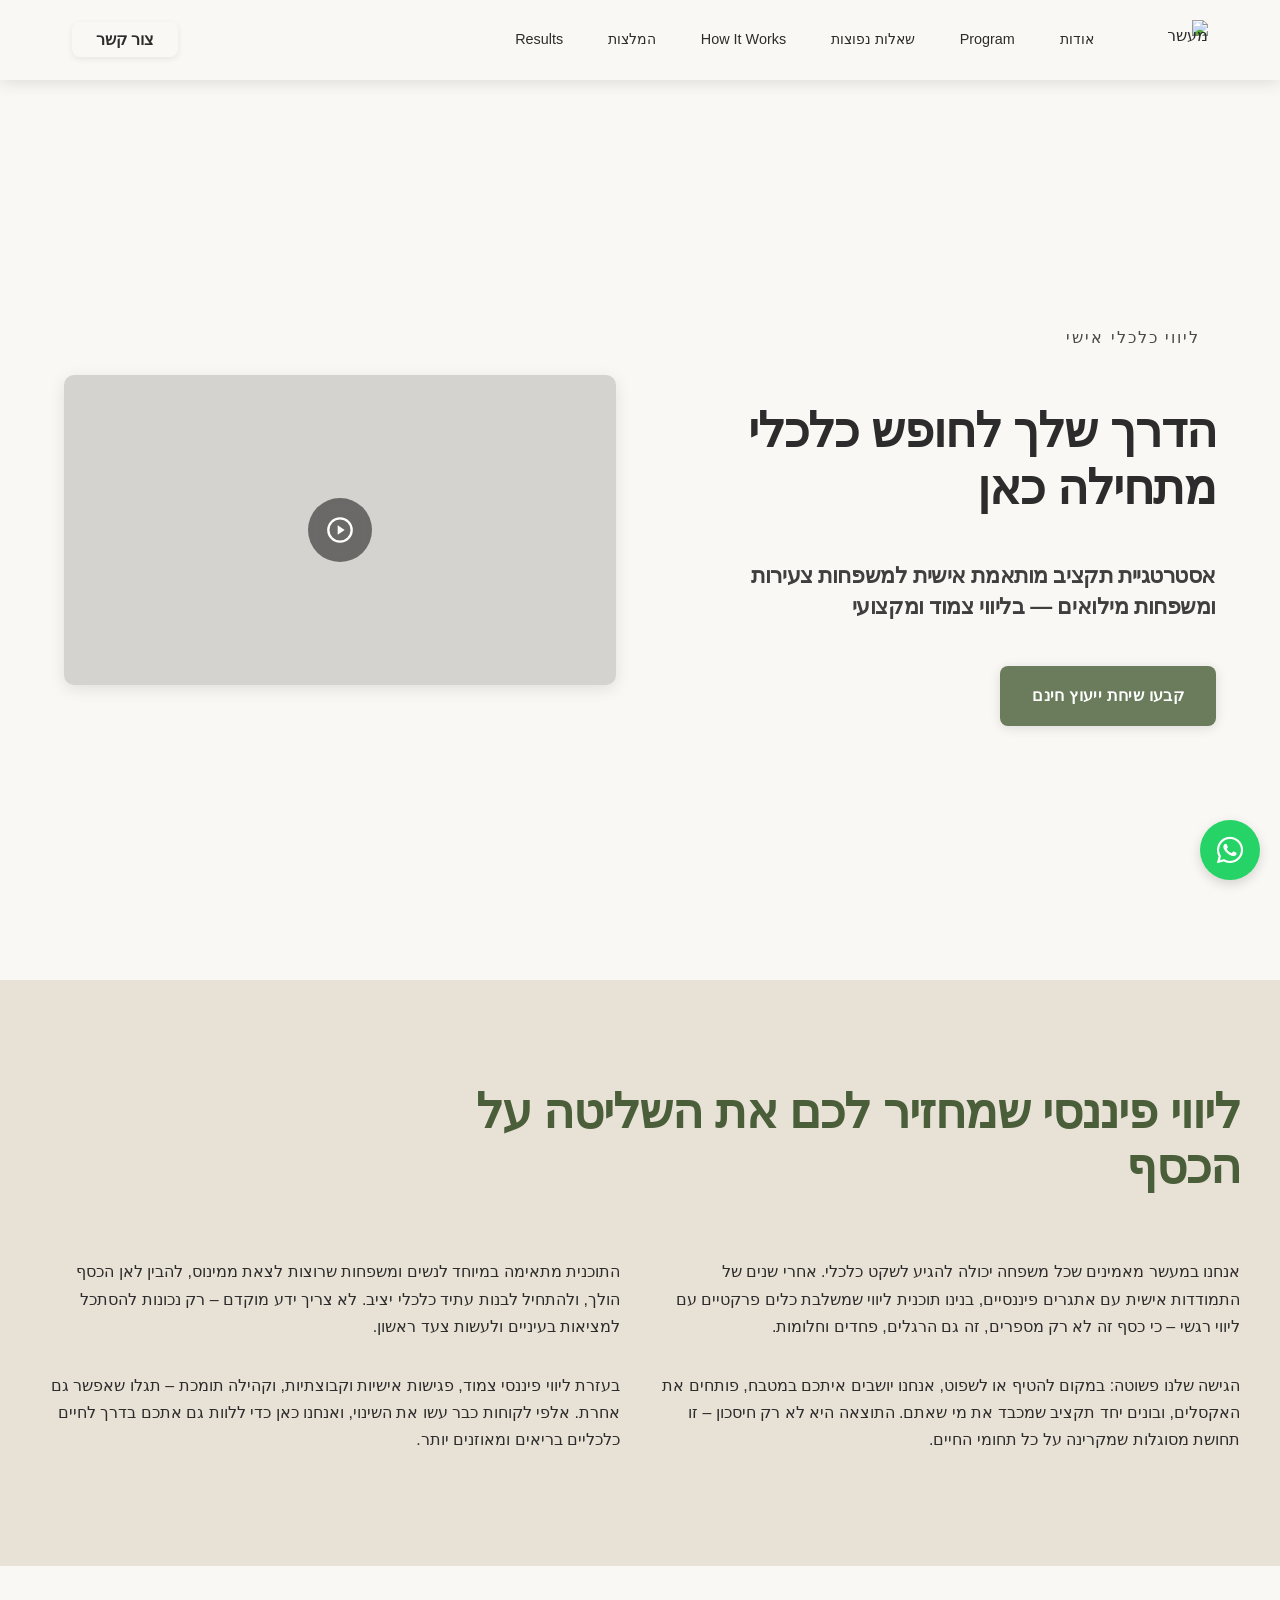
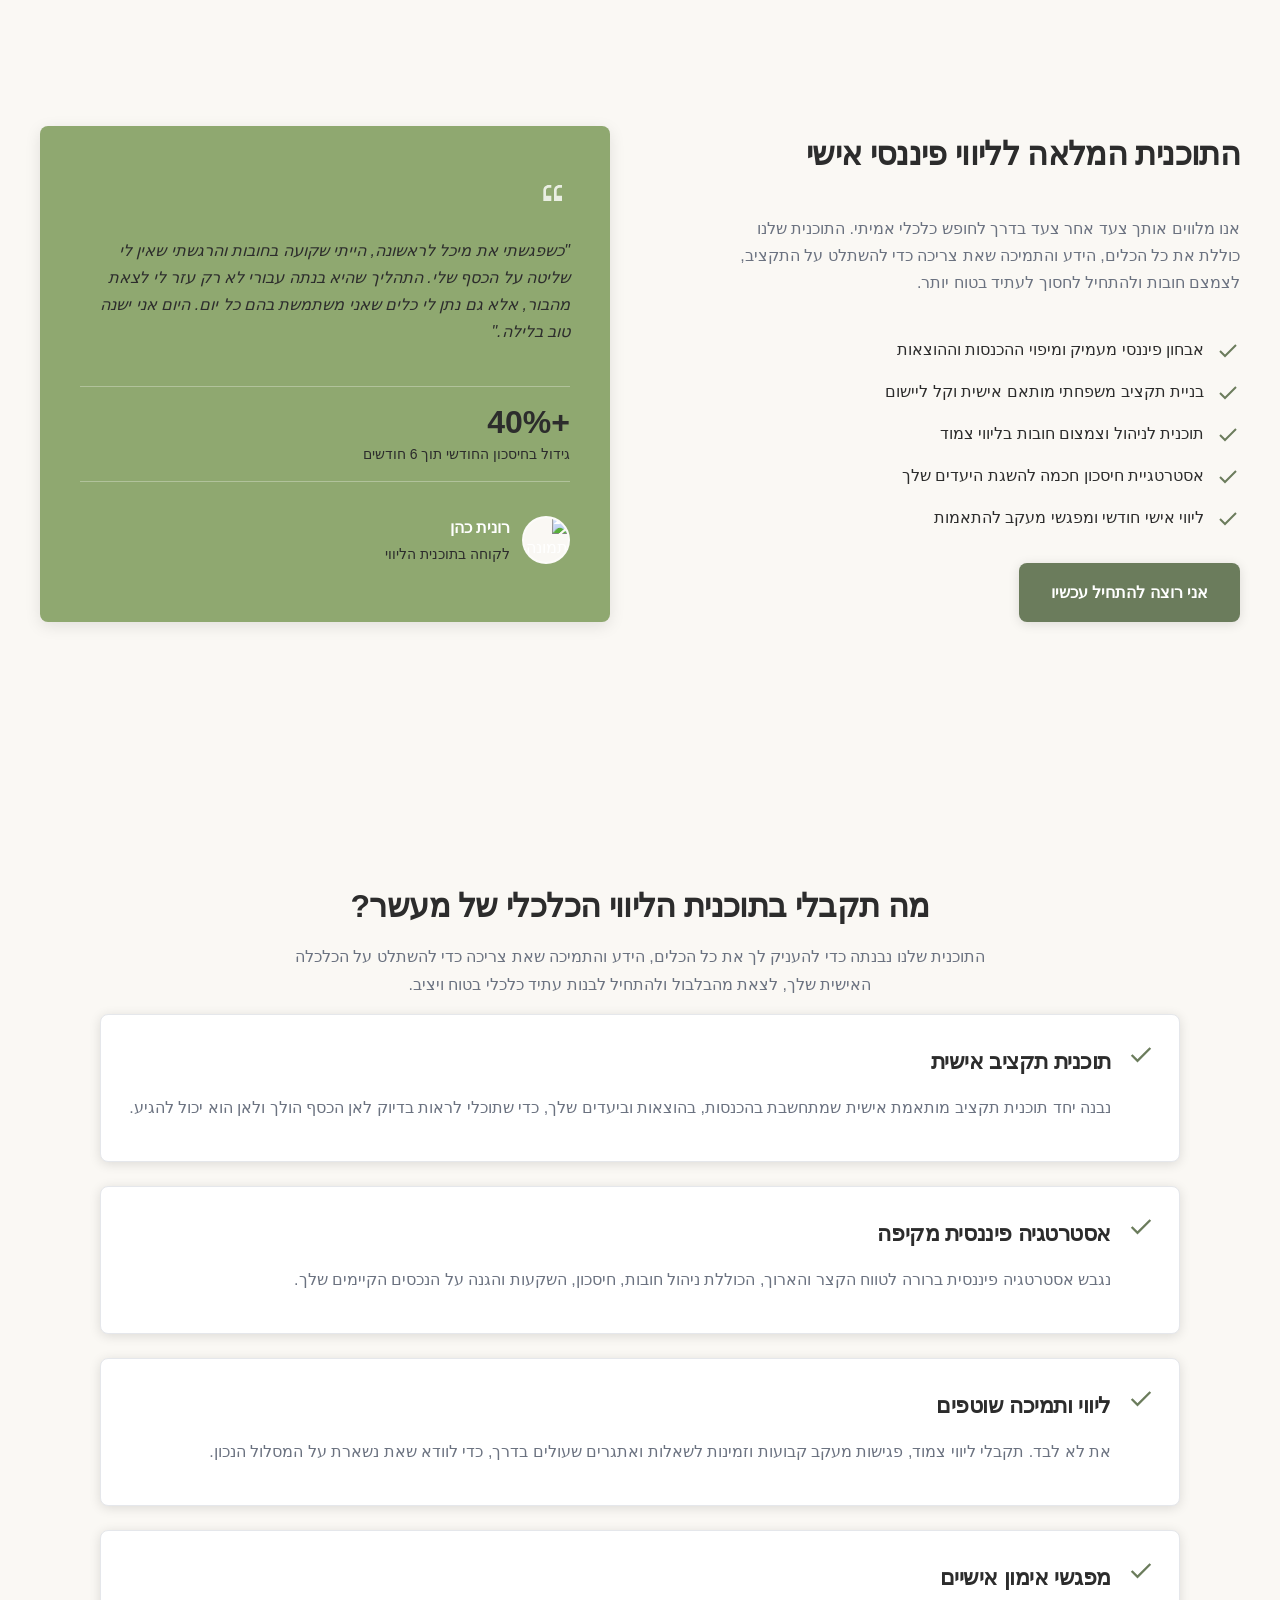
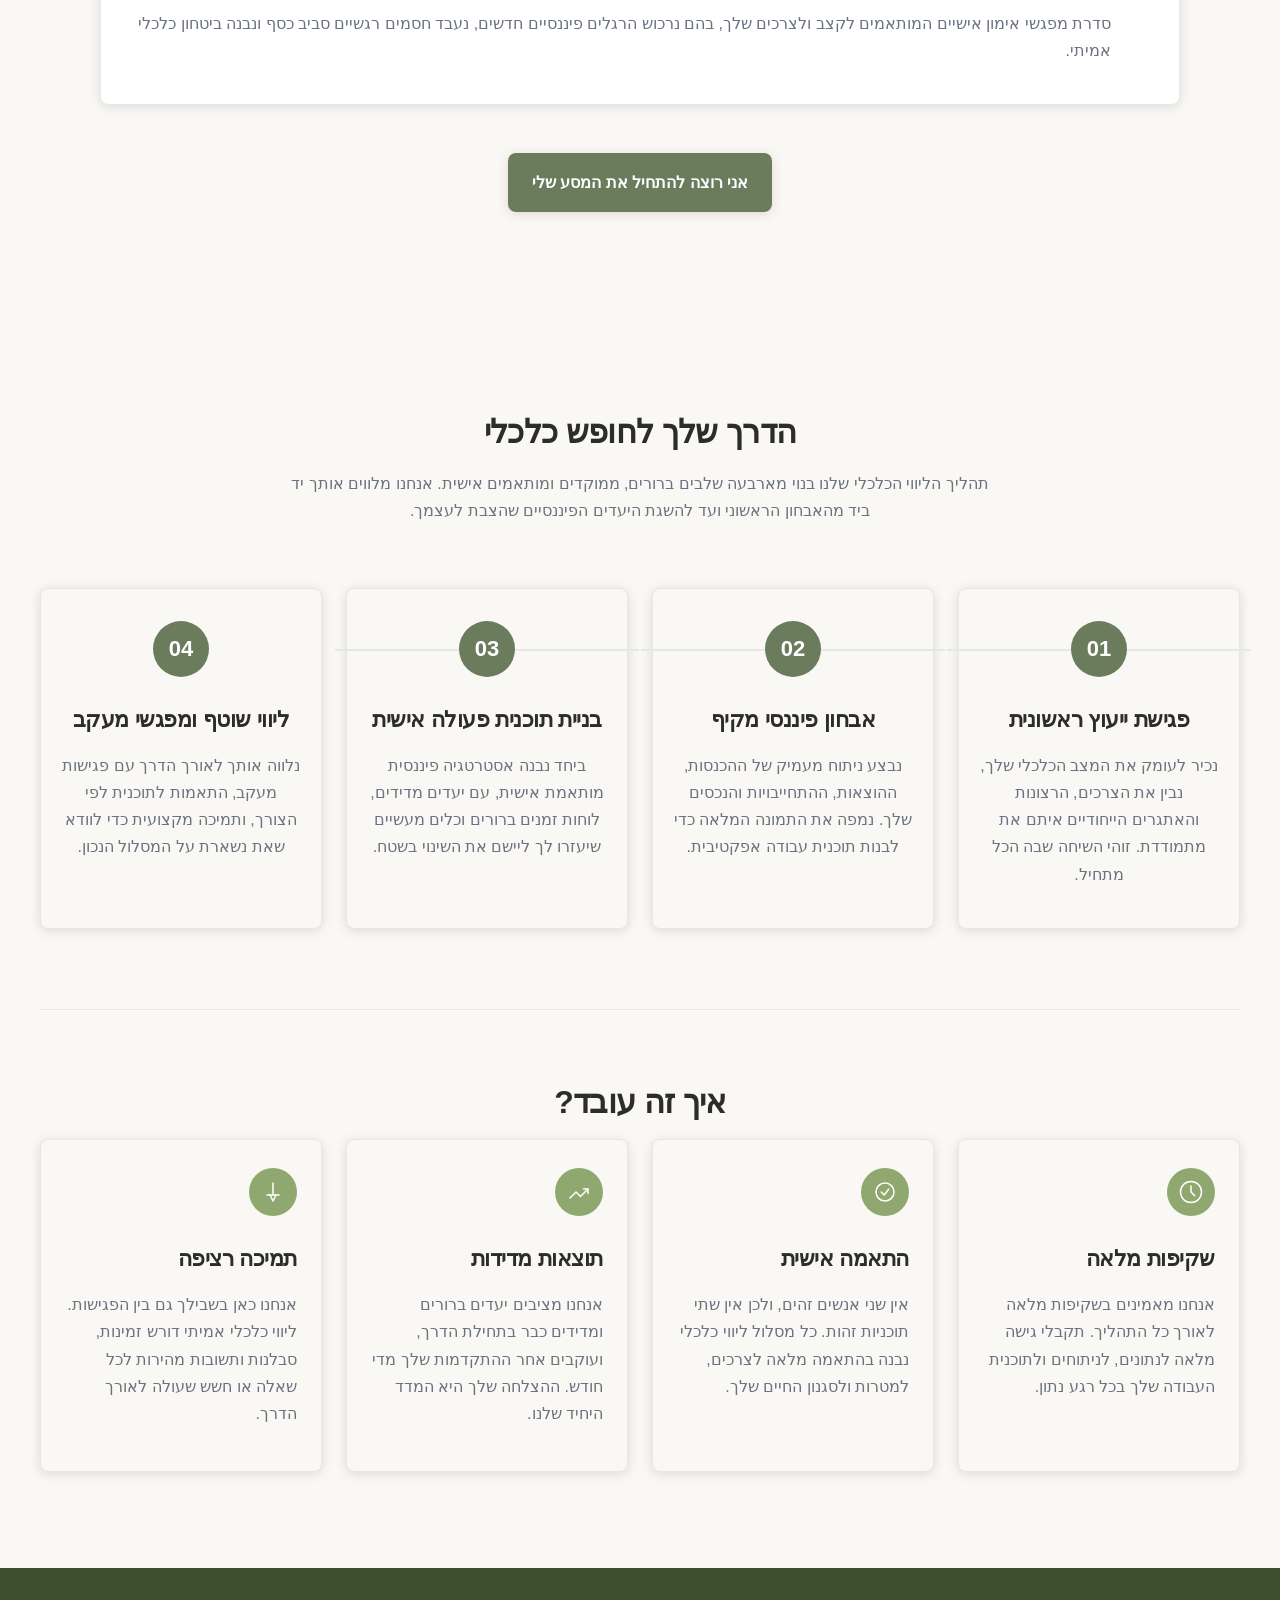
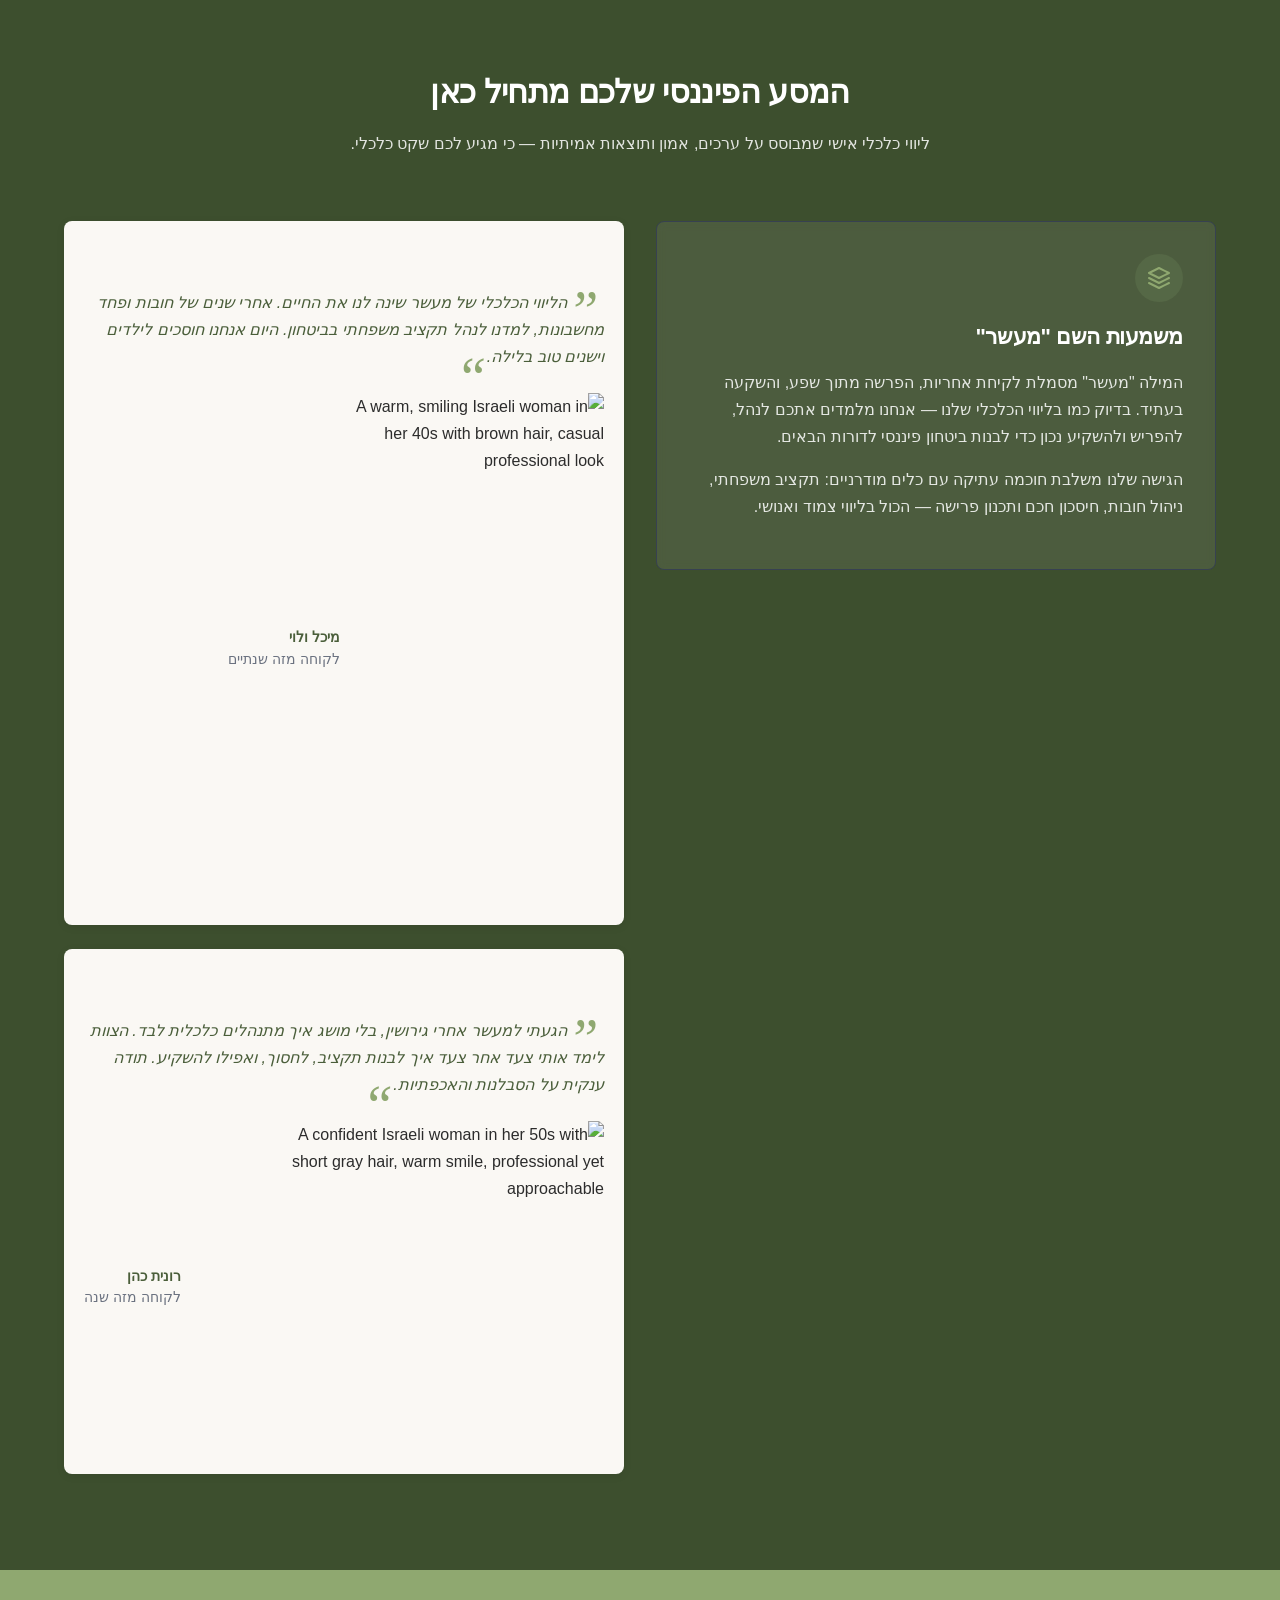
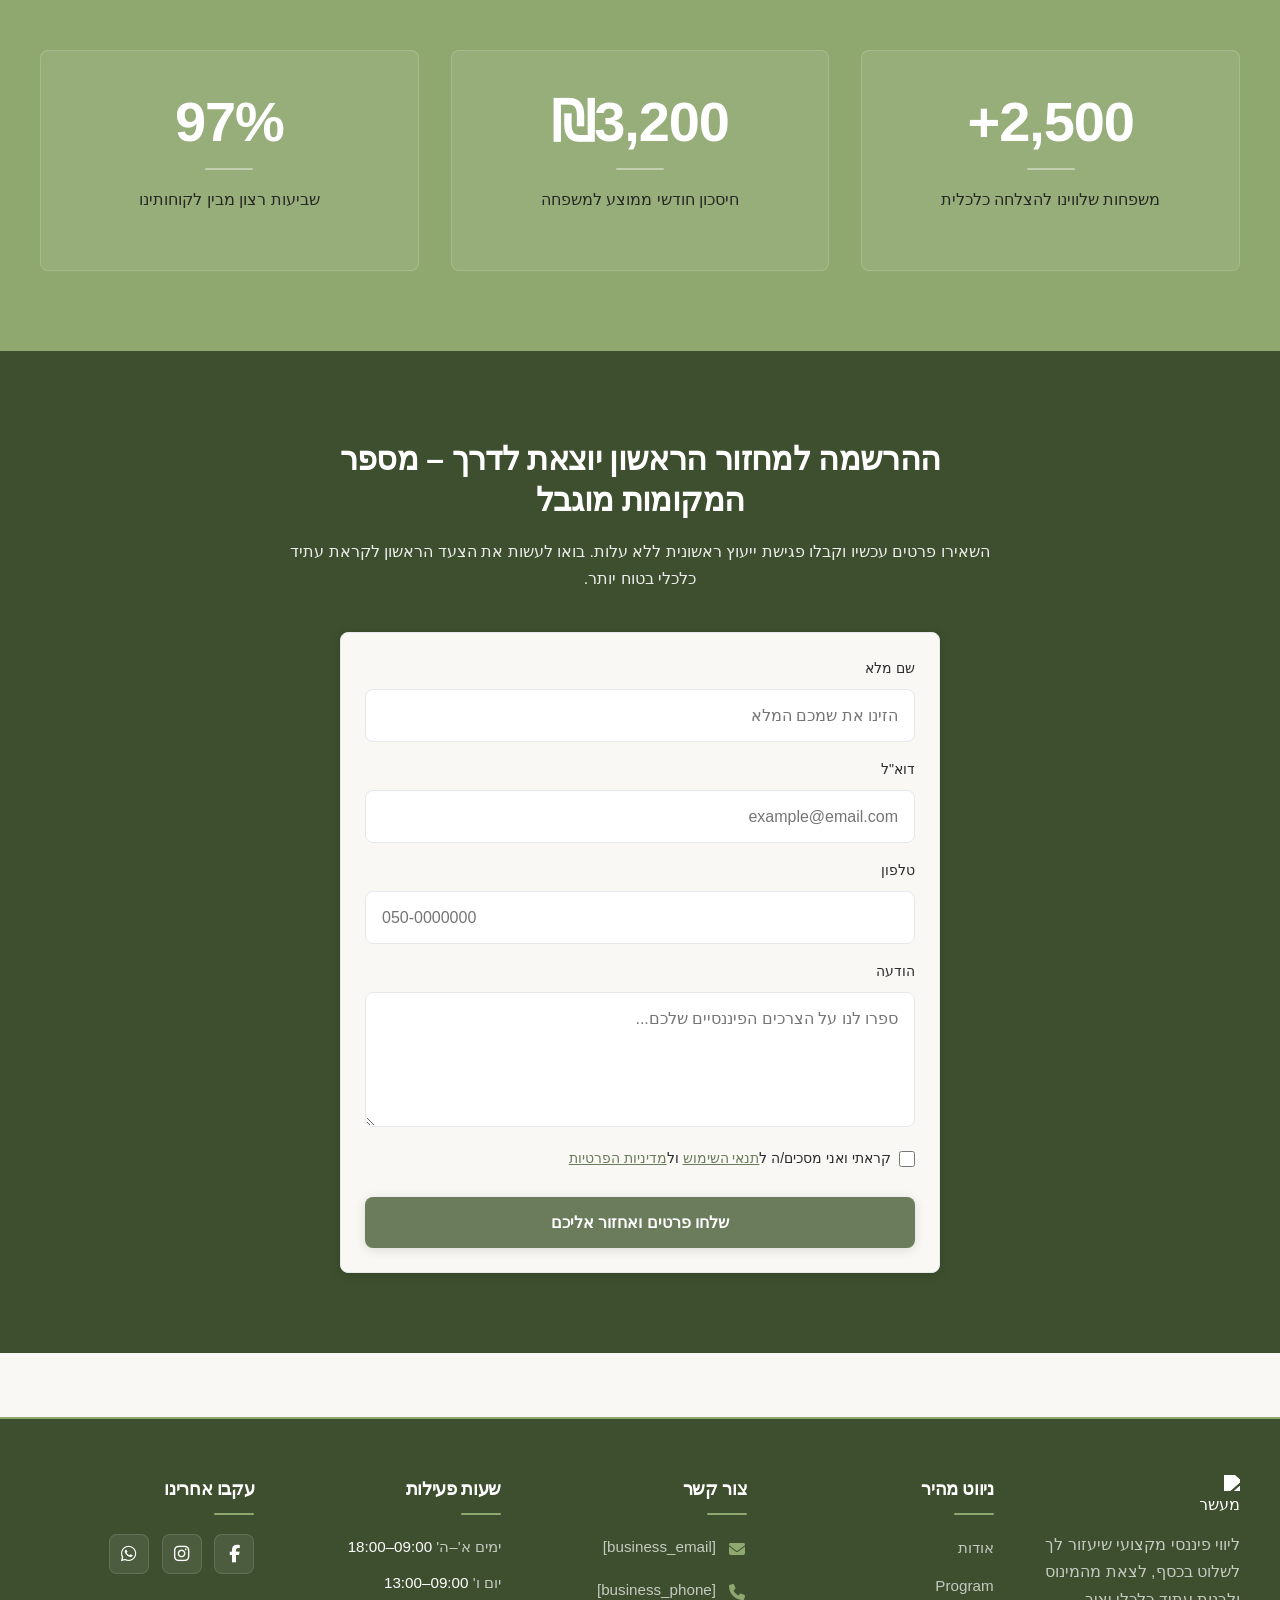
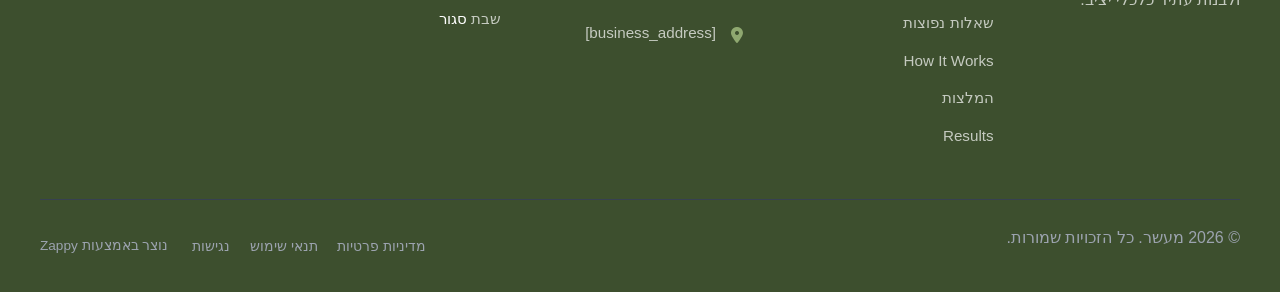
==== index.html @ ace26fc4 "Background sync: Progressive GitHub Sync" ====
<!DOCTYPE html><html lang="he" dir="rtl"><head>
    <meta charset="UTF-8">
    <meta name="viewport" content="width=device-width, initial-scale=1.0">
    <meta name="robots" content="index, follow">
    <title>קחי שליטה על העתיד הכלכלי שלך — מעשר</title>
    <meta name="description" content="גלי את הכוח שבאימון פיננסי אישי עם מעשר. התוכנית החדשה שלנו מעניקה ליווי צמוד, כלים מעשיים ותמיכה מקצועית שתעזור לך לצלוח אתגרים כלכליים ולהגשים את החלומות שלך. הצטרפי עוד היום!">
    <meta name="keywords" content="אימון פיננסי, אימון פיננסי לנשים, הדרכה פיננסית, מעשר, תוכנית כלכלית אישית">
    
    <!-- Favicons -->
    <link rel="icon" type="image/x-icon" href="/assets/favicon.ico">
    <link rel="icon" type="image/png" sizes="16x16" href="/assets/favicon-16x16.png">
    <link rel="icon" type="image/png" sizes="32x32" href="/assets/favicon-32x32.png">
    <link rel="icon" type="image/png" sizes="48x48" href="/assets/favicon-48x48.png">
    <link rel="icon" type="image/png" sizes="192x192" href="/assets/favicon-192x192.png">
    <link rel="icon" type="image/png" sizes="512x512" href="/assets/favicon-512x512.png">
    <link rel="apple-touch-icon" href="/assets/apple-touch-icon.png">
    <!-- Zappy Analytics -->
<script>
(function() {
  'use strict';
  
  // Configuration
  var config = {
    websiteId: '8a8517ac-5637-4fa5-a5ba-101224436a86',
    apiUrl: 'https://api.zappy5.com/api/analytics/track',
    sessionDuration: 30 * 60 * 1000, // 30 minutes
    visitorDuration: 30 * 24 * 60 * 60 * 1000, // 30 days
    trackPageViews: true,
    trackClicks: true,
    trackFormSubmissions: true
  };
  
  // Generate or retrieve persistent visitor ID (30 days)
  function getVisitorId() {
    var visitorKey = 'zappy_visitor_' + config.websiteId;
    var visitor = null;
    
    try {
      visitor = localStorage.getItem(visitorKey);
      if (visitor) {
        var visitorData = JSON.parse(visitor);
        var now = Date.now();
        
        // Check if visitor ID is still valid (30 days)
        if (now - visitorData.created < config.visitorDuration) {
          // Update last seen timestamp
          visitorData.lastSeen = now;
          localStorage.setItem(visitorKey, JSON.stringify(visitorData));
          return visitorData.id;
        }
      }
    } catch (e) {
      console.warn('Zappy Analytics: LocalStorage not available');
    }
    
    // Generate new visitor ID
    var newVisitorId = 'zv_' + Date.now() + '_' + Math.random().toString(36).substr(2, 9);
    
    try {
      localStorage.setItem(visitorKey, JSON.stringify({
        id: newVisitorId,
        created: Date.now(),
        lastSeen: Date.now()
      }));
    } catch (e) {
      // Continue without local storage
    }
    
    return newVisitorId;
  }
  
  // Generate or retrieve session ID (30 minutes)
  function getSessionId() {
    var sessionKey = 'zappy_session_' + config.websiteId;
    var session = null;
    
    try {
      session = sessionStorage.getItem(sessionKey);
      if (session) {
        var sessionData = JSON.parse(session);
        var now = Date.now();
        
        // Check if session is still valid
        if (now - sessionData.timestamp < config.sessionDuration) {
          // Update timestamp
          sessionData.timestamp = now;
          sessionStorage.setItem(sessionKey, JSON.stringify(sessionData));
          return sessionData.id;
        }
      }
    } catch (e) {
      console.warn('Zappy Analytics: SessionStorage not available');
    }
    
    // Generate new session ID
    var newSessionId = 'zs_' + Date.now() + '_' + Math.random().toString(36).substr(2, 9);
    
    try {
      sessionStorage.setItem(sessionKey, JSON.stringify({
        id: newSessionId,
        timestamp: Date.now()
      }));
    } catch (e) {
      // Continue without session storage
    }
    
    return newSessionId;
  }
  
  var visitorId = getVisitorId();
  var sessionId = getSessionId();
  
  // Track an event
  function trackEvent(eventType, data) {
    data = data || {};
    
    var eventData = {
      website_id: config.websiteId,
      event_type: eventType,
      page_path: window.location.pathname,
      referrer: document.referrer || 'direct',
      visitor_id: visitorId,
      session_id: sessionId,
      metadata: data
    };
    
    // Use sendBeacon if available (better for page unload events)
    if (navigator.sendBeacon) {
      var blob = new Blob([JSON.stringify(eventData)], { type: 'application/json' });
      navigator.sendBeacon(config.apiUrl, blob);
    } else {
      // Fallback to fetch
      fetch(config.apiUrl, {
        method: 'POST',
        headers: {
          'Content-Type': 'application/json'
        },
        body: JSON.stringify(eventData),
        keepalive: true
      }).catch(function(error) {
        console.warn('Zappy Analytics: Failed to track event', error);
      });
    }
  }
  
  // Track page view
  if (config.trackPageViews) {
    trackEvent('pageview', {
      title: document.title,
      url: window.location.href
    });
  }
  
  // Track clicks on important elements
  if (config.trackClicks) {
    document.addEventListener('click', function(e) {
      var target = e.target;
      
      // Track button clicks (counted as actions)
      if (target.tagName === 'BUTTON' || target.closest('button')) {
        var button = target.tagName === 'BUTTON' ? target : target.closest('button');
        var clickMeta = {
          element: 'button',
          text: button.textContent.trim().substring(0, 100),
          id: button.id || null,
          class: button.className || null
        };
        
        trackEvent('click', clickMeta);
      }
      
      // Track link clicks (navigation - not counted as actions)
      else if (target.tagName === 'A' || target.closest('a')) {
        var link = target.tagName === 'A' ? target : target.closest('a');
        var navMeta = {
          element: 'link',
          text: link.textContent.trim().substring(0, 100),
          href: link.href,
          external: link.hostname !== window.location.hostname
        };
        
        trackEvent('navigation', navMeta);
      }
    }, true);
  }
  
  
  // Track form submissions
  if (config.trackFormSubmissions) {
    document.addEventListener('submit', function(e) {
      var form = e.target;
      
      trackEvent('form_submit', {
        form_id: form.id || null,
        form_name: form.name || null,
        form_action: form.action || null,
        form_method: form.method || 'GET'
      });
    }, true);
  }
  
  // Track time on page (send on page unload)
  var pageLoadTime = Date.now();
  
  window.addEventListener('beforeunload', function() {
    var timeOnPage = Math.floor((Date.now() - pageLoadTime) / 1000); // in seconds
    
    trackEvent('page_unload', {
      time_on_page: timeOnPage,
      page_path: window.location.pathname
    });
  });
  
  // Expose tracking function globally for custom events
  window.zappyAnalytics = {
    track: trackEvent,
    getVisitorId: function() { return visitorId; },
    getSessionId: function() { return sessionId; }
  };
  
})();
</script>
<!-- End Zappy Analytics -->
<!-- Zappy Marketing Events -->
<script>
(function() {
  'use strict';
  if (window.zappyFireMarketingEvent) return;

  var ECOM_MODE = "";
  var IS_CATALOG = false;
  var IS_FULL = false;

  var ECOM_ALIAS = {
    begin_checkout: 'checkout_started',
    purchase: 'checkout_complete',
    add_to_cart: 'add_to_cart',
    view_product: 'view_product'
  };

  function pagePath() {
    try {
      if (window.ZAPPY_CONFIG && window.ZAPPY_CONFIG.currentPagePath) {
        return window.ZAPPY_CONFIG.currentPagePath;
      }
    } catch (e) {}
    try { return window.location.pathname || '/'; } catch (e2) { return '/'; }
  }

  function normalizeItems(meta) {
    meta = meta || {};
    var raw = meta.items || meta.cartItems || meta.cart_items || meta.lineItems || [];
    if (!Array.isArray(raw)) raw = [];
    var out = [];
    for (var i = 0; i < raw.length; i++) {
      var item = raw[i];
      if (!item || typeof item !== 'object') continue;
      var id = String(item.item_id || item.productId || item.product_id || item.id || '').trim();
      var name = String(item.item_name || item.productName || item.product_name || item.name || '').trim();
      var price = parseFloat(item.price != null ? item.price : (item.unitPrice != null ? item.unitPrice : 0)) || 0;
      var quantity = Math.max(1, parseInt(item.quantity != null ? item.quantity : (item.qty != null ? item.qty : 1), 10) || 1);
      if (!id && !name) continue;
      out.push({ item_id: id || name, item_name: name || id, price: price, quantity: quantity });
    }
    return out;
  }

  function buildGa4Params(eventId, meta) {
    meta = meta || {};
    var items = normalizeItems(meta);
    var value = parseFloat(meta.value != null ? meta.value : (meta.total != null ? meta.total : 0)) || 0;
    var currency = String(meta.currency || 'USD').toUpperCase();

    if (eventId === 'checkout_complete') {
      return {
        transaction_id: String(meta.transaction_id || meta.orderId || meta.order_id || meta.orderNumber || '') || undefined,
        value: value,
        currency: currency,
        items: items
      };
    }
    if (eventId === 'checkout_started') {
      return { value: value, currency: currency, items: items };
    }
    if (eventId === 'add_to_cart') {
      var atcItems = items.length ? items : [{
        item_id: String(meta.productId || meta.product_id || ''),
        item_name: String(meta.productName || meta.product_name || ''),
        price: parseFloat(meta.value != null ? meta.value : (meta.price != null ? meta.price : 0)) || 0,
        quantity: parseInt(meta.quantity != null ? meta.quantity : 1, 10) || 1
      }].filter(function(x) { return x.item_id || x.item_name; });
      return {
        value: value || (atcItems[0] ? atcItems[0].price * atcItems[0].quantity : 0),
        currency: currency,
        items: atcItems
      };
    }
    if (eventId === 'view_product') {
      var vpItems = items.length ? items : [{
        item_id: String(meta.productId || meta.product_id || ''),
        item_name: String(meta.productName || meta.product_name || ''),
        price: parseFloat(meta.price != null ? meta.price : (meta.value != null ? meta.value : 0)) || 0,
        quantity: 1
      }].filter(function(x) { return x.item_id || x.item_name; });
      return {
        currency: currency,
        value: value || (vpItems[0] ? vpItems[0].price : 0),
        items: vpItems
      };
    }
    if (eventId === 'whatsapp_click' || eventId === 'phone_click') {
      return { method: eventId === 'whatsapp_click' ? 'whatsapp' : 'phone', page_path: meta.pagePath || pagePath() };
    }
    if (eventId === 'contact_form_submitted' || eventId === 'product_inquiry') {
      return { page_path: meta.pagePath || pagePath() };
    }
    return meta;
  }

  function buildMetaParams(eventId, meta) {
    meta = meta || {};
    var items = normalizeItems(meta);
    var value = parseFloat(meta.value != null ? meta.value : (meta.total != null ? meta.total : 0)) || 0;
    var currency = String(meta.currency || 'USD').toUpperCase();
    var contentIds = [];
    var numItems = 0;
    for (var i = 0; i < items.length; i++) {
      if (items[i].item_id) contentIds.push(items[i].item_id);
      numItems += items[i].quantity || 1;
    }

    if (eventId === 'checkout_complete') {
      return {
        value: value,
        currency: currency,
        content_ids: contentIds.length ? contentIds : undefined,
        content_type: 'product',
        num_items: numItems || undefined,
        order_id: String(meta.order_id || meta.orderId || meta.transaction_id || meta.orderNumber || '') || undefined
      };
    }
    if (eventId === 'checkout_started') {
      return {
        value: value,
        currency: currency,
        content_ids: contentIds.length ? contentIds : undefined,
        content_type: 'product',
        num_items: numItems || parseInt(meta.itemCount != null ? meta.itemCount : 0, 10) || undefined
      };
    }
    if (eventId === 'add_to_cart') {
      var id = String(meta.productId || meta.product_id || contentIds[0] || '');
      return {
        value: value || (items[0] ? items[0].price * items[0].quantity : 0),
        currency: currency,
        content_ids: id ? [id] : (contentIds.length ? contentIds : undefined),
        content_type: 'product',
        content_name: meta.productName || meta.product_name || (items[0] && items[0].item_name),
        num_items: parseInt(meta.quantity != null ? meta.quantity : (numItems || 1), 10) || 1
      };
    }
    if (eventId === 'view_product') {
      var vid = String(meta.productId || meta.product_id || contentIds[0] || '');
      return {
        value: value || parseFloat(meta.price != null ? meta.price : 0) || 0,
        currency: currency,
        content_ids: vid ? [vid] : (contentIds.length ? contentIds : undefined),
        content_type: 'product',
        content_name: meta.productName || meta.product_name || (items[0] && items[0].item_name)
      };
    }
    if (eventId === 'whatsapp_click' || eventId === 'phone_click') {
      return {
        content_name: eventId === 'whatsapp_click' ? 'WhatsApp' : 'Phone',
        content_category: 'contact'
      };
    }
    if (eventId === 'contact_form_submitted' || eventId === 'product_inquiry') {
      return {
        content_name: eventId === 'product_inquiry' ? 'Product inquiry' : 'Contact form',
        content_category: meta.productName || meta.product_name || undefined
      };
    }
    return meta;
  }

  var PLATFORM = {
    whatsapp_click: { ga4: 'contact', meta: 'Contact', gtm: 'whatsapp_click', ecom: false },
    phone_click: { ga4: 'contact', meta: 'Contact', gtm: 'phone_click', ecom: false },
    contact_form_submitted: { ga4: 'generate_lead', meta: 'Lead', gtm: 'contact_form_submitted', ecom: false },
    checkout_started: { ga4: 'begin_checkout', meta: 'InitiateCheckout', gtm: 'begin_checkout', ecom: true },
    checkout_complete: { ga4: 'purchase', meta: 'Purchase', gtm: 'purchase', ecom: true },
    product_inquiry: { ga4: 'generate_lead', meta: 'Lead', gtm: 'product_inquiry', ecom: false },
    add_to_cart: { ga4: 'add_to_cart', meta: 'AddToCart', gtm: 'add_to_cart', ecom: true },
    view_product: { ga4: 'view_item', meta: 'ViewContent', gtm: 'view_item', ecom: true }
  };

  function purchaseDedupKey(orderId) {
    return 'zappy_purchase_fired_' + String(orderId || '');
  }

  function alreadyFiredPurchase(orderId) {
    if (!orderId) return false;
    try {
      return sessionStorage.getItem(purchaseDedupKey(orderId)) === '1';
    } catch (e) {
      return false;
    }
  }

  function markPurchaseFired(orderId) {
    if (!orderId) return;
    try { sessionStorage.setItem(purchaseDedupKey(orderId), '1'); } catch (e) {}
  }

  /**
   * Fire a marketing event to first-party analytics + GA4/GTM/Meta when present.
   * @param {string} eventName marketing ID or ecommerce alias
   * @param {object} [metadata]
   * @param {{ skipFirstParty?: boolean }} [opts]
   */
  window.zappyFireMarketingEvent = function(eventName, metadata, opts) {
    try {
      opts = opts || {};
      metadata = metadata || {};
      var eventId = ECOM_ALIAS[eventName] || eventName;
      var plat = PLATFORM[eventId];
      if (!plat) return;

      if (!metadata.pagePath && !metadata.page_path) {
        metadata.pagePath = pagePath();
      }

      if (eventId === 'checkout_complete') {
        var oid = String(metadata.orderId || metadata.order_id || metadata.transaction_id || '');
        if (oid && alreadyFiredPurchase(oid)) return;
        if (oid) markPurchaseFired(oid);
      }

      // First-party (skip when already tracked via zappyTrackEcomAnalytics path
      // that opts out, or when caller already recorded under a different name)
      if (!opts.skipFirstParty) {
        try {
          if (window.zappyAnalytics && typeof window.zappyAnalytics.track === 'function') {
            window.zappyAnalytics.track(eventId, metadata);
          }
        } catch (e1) {}
      }

      // GTM / dataLayer — platform-standard ecommerce event names
      try {
        window.dataLayer = window.dataLayer || [];
        if (plat.ecom) {
          var ga4ForGtm = buildGa4Params(eventId, metadata);
          var ecommerce = {};
          if (ga4ForGtm.transaction_id) ecommerce.transaction_id = ga4ForGtm.transaction_id;
          if (ga4ForGtm.value != null) ecommerce.value = ga4ForGtm.value;
          if (ga4ForGtm.currency) ecommerce.currency = ga4ForGtm.currency;
          if (ga4ForGtm.items) ecommerce.items = ga4ForGtm.items;
          window.dataLayer.push({ event: plat.gtm, ecommerce: ecommerce });
          // Secondary Zappy-specific trigger for merchants who want it
          if (eventId === 'checkout_complete' || eventId === 'checkout_started') {
            window.dataLayer.push({ event: eventId, ecommerce: ecommerce });
          }
        } else {
          var dl = { event: plat.gtm };
          for (var k in metadata) {
            if (Object.prototype.hasOwnProperty.call(metadata, k)) dl[k] = metadata[k];
          }
          window.dataLayer.push(dl);
        }
      } catch (e2) {}

      // GA4 gtag
      try {
        if (typeof window.gtag === 'function') {
          window.gtag('event', plat.ga4, buildGa4Params(eventId, metadata));
        }
      } catch (e3) {}

      // Meta Pixel (only when fbq is loaded — consent-gated lazy loader)
      try {
        if (typeof window.fbq === 'function') {
          window.fbq('track', plat.meta, buildMetaParams(eventId, metadata));
        }
      } catch (e4) {}
    } catch (err) {}
  };

  // ---- Click listeners (capture) ----
  var recent = Object.create(null);
  function dedupe(key) {
    var now = Date.now();
    if (recent[key] && now - recent[key] < 800) return true;
    recent[key] = now;
    return false;
  }

  function closest(el, selector) {
    if (!el) return null;
    if (el.closest) return el.closest(selector);
    return null;
  }

  function findAnchor(el) {
    var node = el;
    while (node && node !== document) {
      if (node.tagName === 'A') return node;
      node = node.parentElement;
    }
    return null;
  }

  function isWhatsAppHref(href) {
    if (!href) return false;
    var h = String(href).toLowerCase();
    return h.indexOf('wa.me/') !== -1 ||
      h.indexOf('api.whatsapp.com') !== -1 ||
      h.indexOf('whatsapp.com/send') !== -1 ||
      h.indexOf('whatsapp:') === 0;
  }

  document.addEventListener('click', function(e) {
    try {
      var target = e.target;
      if (!target) return;

      // WhatsApp
      var waFloat = closest(target, '.whatsapp-float, a.whatsapp-float, [data-zappy-whatsapp]');
      var anchor = findAnchor(target);
      var href = (anchor && anchor.href) || '';
      if (waFloat || (anchor && isWhatsAppHref(href))) {
        if (!dedupe('wa:' + href)) {
          var waSource = waFloat ? 'float' : 'link';
          window.zappyFireMarketingEvent('whatsapp_click', {
            source: waSource,
            href: href || null,
            pagePath: pagePath()
          });
        }
        return;
      }

      // Phone
      var phoneBtn = closest(target, '.phone-header-btn, .nav-phone-btn, .call-btn, [data-zappy-phone]');
      var telHref = '';
      if (anchor && anchor.href && String(anchor.href).toLowerCase().indexOf('tel:') === 0) {
        telHref = anchor.href;
      } else if (phoneBtn && phoneBtn.href && String(phoneBtn.href).toLowerCase().indexOf('tel:') === 0) {
        telHref = phoneBtn.href;
      }
      if (phoneBtn || telHref) {
        var phone = '';
        if (telHref) {
          phone = String(telHref).replace(/^tel:/i, '').trim();
        }
        if (!dedupe('tel:' + (phone || (phoneBtn && phoneBtn.id) || 'btn'))) {
          window.zappyFireMarketingEvent('phone_click', {
            source: phoneBtn ? 'button' : 'link',
            phone: phone || null,
            href: telHref || null,
            pagePath: pagePath()
          });
        }
        return;
      }

      // Catalog / product inquiry
      if (IS_CATALOG || IS_FULL) {
        var inq = closest(target, '.card-inquiry-btn, #zappy-pdp-inquiry-btn, a.inquiry-btn');
        if (inq) {
          if (!dedupe('inq:' + (inq.id || inq.className))) {
            var product = window.currentProduct || null;
            var productId = (inq.getAttribute && inq.getAttribute('data-product-id')) ||
              (product && product.id) || null;
            var productName = (inq.getAttribute && inq.getAttribute('data-product-name')) ||
              (product && product.name) || null;
            var channel = 'contact_page';
            var inqHref = (inq.tagName === 'A' && inq.href) ? inq.href : '';
            if (inqHref && String(inqHref).toLowerCase().indexOf('mailto:') === 0) channel = 'mailto';
            window.zappyFireMarketingEvent('product_inquiry', {
              source: inq.id === 'zappy-pdp-inquiry-btn' ? 'pdp' : 'card',
              productId: productId,
              productName: productName,
              channel: channel,
              pagePath: pagePath()
            });
          }
        }
      }
    } catch (err) {}
  }, true);
})();
</script>
    <meta property="og:title" content="קחי שליטה על העתיד הכלכלי שלך — מעשר">
    <meta property="og:description" content="גלי את הכוח שבאימון פיננסי אישי עם מעשר. התוכנית החדשה שלנו מעניקה ליווי צמוד, כלים מעשיים ותמיכה מקצועית שתעזור לך לצלוח אתגרים כלכליים ולהגשים את החלומות שלך. הצטרפי עוד היום!">
    <meta name="twitter:card" content="summary_large_image">
    <meta name="twitter:title" content="קחי שליטה על העתיד הכלכלי שלך — מעשר">
    <meta name="twitter:description" content="גלי את הכוח שבאימון פיננסי אישי עם מעשר. התוכנית החדשה שלנו מעניקה ליווי צמוד, כלים מעשיים ותמיכה מקצועית שתעזור לך לצלוח אתגרים כלכליים ולהגשים את החלומות שלך. הצטרפי עוד היום!">
    <meta property="og:type" content="website">
  <meta property="og:locale" content="he_IL">
  
  
  
  
  
  <link rel="stylesheet" href="https://fonts.googleapis.com/css2?family=Heebo:wght@400;500;600;700&amp;display=swap">
  <link rel="preconnect" href="https://fonts.googleapis.com">
  <link rel="preconnect" href="https://fonts.gstatic.com" crossorigin="">
  <style>
    .skip-link { position: absolute; top: 0; left: 0; transform: translateY(-200%); padding: 12px 18px; background: var(--bg-dark, #1a1a1a); color: var(--text-light, #fff); font-weight: 600; border-radius: 0 0 8px 0; z-index: 10000; }
    .skip-link:focus { transform: none; outline: 2px solid var(--ring, #fff); outline-offset: 2px; }
    :focus-visible { outline: 2px solid var(--ring, currentColor); outline-offset: 3px; }
  </style>


  
    <!-- Favicons -->
    <link rel="icon" type="image/x-icon" href="/assets/favicon.ico">
    <link rel="icon" type="image/png" sizes="16x16" href="/assets/favicon-16x16.png">
    <link rel="icon" type="image/png" sizes="32x32" href="/assets/favicon-32x32.png">
    <link rel="icon" type="image/png" sizes="48x48" href="/assets/favicon-48x48.png">
    <link rel="icon" type="image/png" sizes="192x192" href="/assets/favicon-192x192.png">
    <link rel="icon" type="image/png" sizes="512x512" href="/assets/favicon-512x512.png">
    <link rel="apple-touch-icon" href="/assets/apple-touch-icon.png">
    <!-- Cookie Consent -->
    <link rel="stylesheet" href="https://cdn.jsdelivr.net/npm/vanilla-cookieconsent@3/dist/cookieconsent.css">
    <!-- Mickidum Accessibility Toolbar lazy-loaded by runtime -->
    <style id="zappy-critical-above-fold-css">
html{box-sizing:border-box;-webkit-text-size-adjust:100%}*,*::before,*::after{box-sizing:inherit}body{margin:0;min-width:320px;overflow-x:clip}img,svg,video{max-width:100%;height:auto}main{display:block}.container{width:min(100% - 32px,1200px);margin-inline:auto}.navbar,nav.navbar,header .navbar,header[role="banner"]{position:relative;z-index:1000;width:100%}.nav-container,.navbar .container{display:flex;align-items:center;justify-content:space-between;min-height:64px}.logo,.logo-link img{display:block;width:35px;height:35px;object-fit:contain}.nav-menu,#navMenu{list-style:none;margin:0;padding:0}.navbar a,.nav-menu a,#navMenu a,.navbar .nav-links a{color:inherit;text-decoration:none}.navbar .sub-menu,.nav-menu .sub-menu,#navMenu .sub-menu{display:none}.fa,.fas,.far,.fab,.fa-solid,.fa-regular,.fa-brands{display:inline-block;min-width:1em;text-align:center}html:not(#zappy-noop)[data-zappy-site-type="ecommerce"] .phone-header-btn,html:not(#zappy-noop) .navbar:has(.nav-ecommerce-icons)>.phone-header-btn{display:none!important;visibility:hidden!important;width:0!important;height:0!important;pointer-events:none!important}.zappy-preview-empty-store-cta{display:none!important;visibility:hidden!important;height:0!important;max-height:0!important;overflow:hidden!important;margin:0!important;padding:0!important;border:0!important;box-shadow:none!important}.zappy-catalog-menu{background:var(--surface-color,var(--surface,linear-gradient(135deg,#f8f9fa 0%,#fff 100%)));border-bottom:1px solid var(--border-color,#e5e7eb);padding:0;position:sticky;top:0;z-index:90}.zappy-catalog-menu[dir=rtl],.zappy-catalog-menu.rtl{direction:rtl}.zappy-catalog-menu[dir=ltr],.zappy-catalog-menu.ltr{direction:ltr}.catalog-menu-container{max-width:1440px;margin:0 auto;display:flex;align-items:center;gap:8px;padding:10px 24px;overflow:visible}.catalog-menu-categories,.catalog-menu-list{display:flex;align-items:center;gap:4px;flex-wrap:wrap;margin:0;padding:0;list-style:none}.catalog-menu-item{display:inline-flex;align-items:center;padding:8px 16px;font-size:14px;font-weight:500;color:var(--text-color,var(--text,#374151));text-decoration:none;border-radius:20px;white-space:nowrap}.catalog-menu-all{background:var(--primary-color,var(--primary,#111));color:var(--text-light,#fff)!important}.catalog-menu-parent{position:relative;display:inline-flex;align-items:center}.catalog-menu-trigger{display:inline-flex;align-items:center;gap:6px}.catalog-menu-chevron{flex-shrink:0}.catalog-menu-parent>.sub-menu{display:none!important;visibility:hidden!important;opacity:0!important;pointer-events:none!important}.hero-section,.index-hero-section,section[class*="hero"]{position:relative;overflow:hidden}.hero-section,.index-hero-section{min-height:560px}section[data-hero-type*="fullscreen"]{min-height:100vh}.hero-bg-wrapper,.hero-bg-image,section[class*="hero"] [class*="hero-bg"]{position:absolute;inset:0;width:100%;height:100%}.hero-bg-wrapper img,.hero-bg-image img,section[class*="hero"] [data-hero-bg],section[class*="hero"] img[data-hero-background="true"]{width:100%!important;height:100%!important;object-fit:cover!important;display:block}.hero-content,section[class*="hero"] .container{position:relative;z-index:2}@media(max-width:768px){:root{--header-height:72px;--total-header-height:72px;--zappy-mobile-menu-top:72px}html[data-zappy-site-type="ecommerce"] body{padding-top:var(--total-header-height,72px)}html[data-zappy-site-type="ecommerce"] body>nav.navbar,html[data-zappy-site-type="ecommerce"] body>.navbar:not(.zappy-catalog-menu){position:fixed!important;top:0;left:0;right:0;z-index:100000;width:100%;margin-bottom:0}.zappy-catalog-menu{position:fixed;top:var(--header-height,72px);left:0;right:0;z-index:99999}.nav-container,.navbar .container{min-height:60px}.nav-menu,#navMenu{max-width:100vw;overflow-x:hidden}.hero-section,.index-hero-section,section[class*="hero"],section[data-hero-type*="fullscreen"]{min-height:100svh}.hero-bg-wrapper,.hero-bg-image,.hero-scrim{min-height:100svh}}


/* ZAPPY_ANNOUNCEMENT_HEADER_OFFSET_CSS_V3 */
:root {
  --zappy-header-stack-height: calc(var(--zappy-announcement-height, 40px) + var(--header-height, 72px));
}
body:has(.zappy-announcement-bar) nav.navbar:not(.zappy-catalog-menu),
body:has(.zappy-announcement-bar) header.navbar,
body:has(.zappy-announcement-bar) .navbar:not(.zappy-catalog-menu):not(.mobile-search-panel) {
  top: var(--zappy-announcement-height, 40px) !important;
}
/* First-paint: pull fullscreen heroes behind the fixed announcement+nav so a
   transparent --nav-bg does not flash the cream body strip (live FOUC that
   preview never showed because preview injects the same underlap eagerly). */
body:has(.zappy-announcement-bar) section[data-hero-type^="fullscreen"],
body:has(.zappy-announcement-bar) .index-hero-section,
body:has(.zappy-announcement-bar) main > section[class*="hero"]:first-of-type {
  margin-top: calc(-1 * var(--zappy-header-stack-height)) !important;
  padding-top: calc(var(--zappy-header-stack-height)) !important;
}



/* ZAPPY_CONTENT_ALIGNMENT_FIRST_PAINT_CSS_V1 */
[data-zappy-content-align] {
  display: flex !important;
  flex-direction: column !important;
}
[data-zappy-content-align^="top-"] { justify-content: flex-start !important; }
[data-zappy-content-align^="upper-"],
[data-zappy-content-align^="center-"],
[data-zappy-content-align^="lower-"] { justify-content: center !important; }
[data-zappy-content-align^="bottom-"] { justify-content: flex-end !important; }
[data-zappy-content-align$="-left"],
[data-zappy-content-align$="-mid-left"] {
  align-items: flex-start !important;
  text-align: start !important;
}
[data-zappy-content-align$="-center"] {
  align-items: center !important;
  text-align: center !important;
}
[data-zappy-content-align$="-right"],
[data-zappy-content-align$="-mid-right"] {
  align-items: flex-end !important;
  text-align: end !important;
}
[data-zappy-content-align] [data-zappy-align-target] {
  margin-left: auto;
  margin-right: auto;
}
[data-zappy-content-align$="-center"] [data-zappy-align-target],
[data-zappy-content-align$="-center"] [data-zappy-align-target] > * {
  text-align: center !important;
}

</style>
    <link rel="stylesheet" href="/styles.css">
    <script>window.ZAPPY_WEBSITE_ID = "8a8517ac-5637-4fa5-a5ba-101224436a86"; window.ZAPPY_API_BASE = "https://api.zappy5.com";</script>

    <style id="zappy-dropdown-submenu-styles">
      /* ========== DESKTOP DROPDOWN SUBMENU STYLES ========== */
      /* Base styles for dropdown submenus - parent must be positioned */
      .nav-menu li:has(.sub-menu), nav li:has(.sub-menu), .navbar li:has(.sub-menu), #navMenu li:has(.sub-menu) { position: relative; }
      /* Submenu base - hidden by default */
      .nav-menu .sub-menu, nav .sub-menu, .navbar .sub-menu, #navMenu .sub-menu { display: block !important; position: absolute !important; top: 100%; left: 0; min-width: 220px; border-radius: 8px; box-shadow: 0 8px 25px rgba(0,0,0,0.15); padding: 8px 0; opacity: 0; visibility: hidden; transform: translateY(10px); transition: all 0.3s ease; z-index: 1000; list-style: none; pointer-events: none; }
      /* CRITICAL: Desktop hover styles to show dropdown */
      .nav-menu li:hover > .sub-menu, nav li:hover > .sub-menu, .navbar li:hover > .sub-menu, #navMenu li:hover > .sub-menu { opacity: 1 !important; visibility: visible !important; transform: translateY(0) !important; pointer-events: auto !important; }
      /* Submenu item styling */
      .sub-menu li { list-style: none; margin: 0; padding: 0; }
      .sub-menu a { display: block !important; padding: 10px 16px !important; color: var(--text-dark, #333) !important; font-weight: 500; text-decoration: none; white-space: nowrap; transition: background-color 0.2s; }
      .sub-menu .zappy-nav-child > a { padding-left: 28px !important; font-size: 0.9em !important; opacity: 0.85 !important; }
      [dir="rtl"] .sub-menu .zappy-nav-child > a, html[lang="he"] .sub-menu .zappy-nav-child > a, html[lang="ar"] .sub-menu .zappy-nav-child > a { padding-left: 10px !important; padding-right: 28px !important; }
      .sub-menu .zappy-nav-parent > a { font-weight: 600 !important; }
      .sub-menu a:hover { background-color: #f5f5f5; }
      /* RTL (Hebrew/Arabic) dropdown positioning */
      [dir="rtl"] .nav-menu .sub-menu, [dir="rtl"] nav .sub-menu, [dir="rtl"] .navbar .sub-menu, html[lang="he"] .nav-menu .sub-menu, html[lang="he"] nav .sub-menu, html[lang="he"] .navbar .sub-menu, html[lang="ar"] .nav-menu .sub-menu, html[lang="ar"] nav .sub-menu, html[lang="ar"] .navbar .sub-menu { left: auto !important; right: 0 !important; }
      /* Hide empty dropdown menus (exclude catalog sub-menus that use <a> children instead of <li>) */
      .sub-menu:empty, .sub-menu:not(:has(li:not(.zappy-hidden-menu-item))):not(:has(> a)), .sub-menu:not(:has(li)):not(:has(> a)) { display: none !important; opacity: 0 !important; visibility: hidden !important; pointer-events: none !important; }
      /* Desktop: show submenu on Menu Group hover */
      li:has(.menu-group-title):hover > .sub-menu { opacity: 1 !important; visibility: visible !important; transform: translateY(0) !important; pointer-events: auto !important; }
      /* Menu Group title styling */
      .nav-menu > li > .menu-group-title, #navMenu > li > .menu-group-title { display: inline-block; padding: 0.5rem 1rem; cursor: default; user-select: none; }
      
      /* ========== MOBILE SUBMENU STYLES ========== */
      @media (max-width: 768px) {
        .nav-menu .sub-menu, nav .sub-menu, .navbar .sub-menu, #navMenu .sub-menu { position: static !important; transform: none !important; box-shadow: none !important; background: transparent !important; max-height: 0; overflow: hidden; opacity: 0; visibility: hidden; transition: max-height 0.3s ease, opacity 0.3s ease; padding: 0 !important; border-radius: 0 !important; }
        .navbar .sub-menu.mobile-expanded, .nav-menu .sub-menu.mobile-expanded, #navMenu .sub-menu.mobile-expanded { max-height: none !important; overflow-y: visible !important; opacity: 1 !important; visibility: visible !important; padding: 8px 0 8px 16px !important; }
        [dir="rtl"] .sub-menu.mobile-expanded, html[lang="he"] .sub-menu.mobile-expanded { padding: 8px 16px 8px 0 !important; }
        /* Disable hover behavior on mobile */
        .nav-menu li:hover > .sub-menu, nav li:hover > .sub-menu, .navbar li:hover > .sub-menu, #navMenu li:hover > .sub-menu { opacity: 0; visibility: hidden; pointer-events: none; }
        .nav-menu li > .sub-menu.mobile-expanded, nav li > .sub-menu.mobile-expanded, .navbar li > .sub-menu.mobile-expanded, #navMenu li > .sub-menu.mobile-expanded { opacity: 1 !important; visibility: visible !important; pointer-events: auto !important; }
        .nav-menu li:has(.sub-menu), nav li:has(.sub-menu), .navbar li:has(.sub-menu), #navMenu li:has(.sub-menu) { display: flex !important; flex-wrap: wrap !important; align-items: center !important; position: relative !important; min-height: 44px !important; }
        .nav-menu li:has(.sub-menu) > a, nav li:has(.sub-menu) > a, .navbar li:has(.sub-menu) > a, #navMenu li:has(.sub-menu) > a { flex: 1 !important; min-width: 0 !important; }
        .nav-menu li:has(.sub-menu) > .menu-group-title, nav li:has(.sub-menu) > .menu-group-title, .navbar li:has(.sub-menu) > .menu-group-title, #navMenu li:has(.sub-menu) > .menu-group-title { flex: 1 !important; min-width: 0 !important; display: flex !important; align-items: center !important; padding: 12px 16px !important; min-height: 44px !important; line-height: 1.4 !important; font-weight: 600 !important; box-sizing: border-box !important; }
        .nav-menu li:has(.sub-menu) > .sub-menu, nav li:has(.sub-menu) > .sub-menu, .navbar li:has(.sub-menu) > .sub-menu, #navMenu li:has(.sub-menu) > .sub-menu { flex-basis: 100% !important; width: 100% !important; }
        .nav-menu li:has(.sub-menu) > a [class*="chevron"], .nav-menu li:has(.sub-menu) > a [class*="arrow"], .nav-menu li:has(.sub-menu) > a .fa-chevron-down, .nav-menu li:has(.sub-menu) > a .fa-angle-down, nav li:has(.sub-menu) > a [class*="chevron"], nav li:has(.sub-menu) > a [class*="arrow"], #navMenu li:has(.sub-menu) > a [class*="chevron"], #navMenu li:has(.sub-menu) > a [class*="arrow"] { display: none !important; visibility: hidden !important; }
        .mobile-submenu-toggle { display: flex !important; align-items: center !important; justify-content: center !important; width: 44px !important; height: auto !important; background: transparent !important; border: none !important; cursor: pointer !important; color: var(--text-light) !important; position: static !important; flex-shrink: 0 !important; align-self: stretch !important; z-index: 2 !important; padding: 0 !important; margin: 0 !important; }
        .mobile-submenu-toggle::after { content: '' !important; width: 0 !important; height: 0 !important; border-left: 6px solid transparent !important; border-right: 6px solid transparent !important; border-top: 7px solid currentColor !important; transition: transform 0.3s ease !important; }
        .mobile-submenu-toggle.expanded::after { transform: rotate(180deg) !important; }
        .sub-menu a { padding: 10px 0 !important; display: block !important; color: var(--text-light) !important; white-space: normal !important; }
        .sub-menu .zappy-nav-child > a { padding-left: 28px !important; font-size: 0.9em !important; opacity: 0.85 !important; }
        [dir="rtl"] .sub-menu .zappy-nav-child > a, html[lang="he"] .sub-menu .zappy-nav-child > a, html[lang="ar"] .sub-menu .zappy-nav-child > a { padding-left: 0 !important; padding-right: 28px !important; }
        .sub-menu .zappy-nav-parent > a { font-weight: 600 !important; }
        .nav-menu.active, #navMenu.active { max-width: 100vw !important; overflow-x: hidden !important; box-sizing: border-box !important; }
        .navbar .sub-menu li a, nav.navbar .sub-menu li a, .zappy-products-dropdown .sub-menu a { color: var(--text-light) !important; }
      }
      @media (min-width: 769px) { .mobile-submenu-toggle { display: none !important; } }
    </style>

    <style id="zappy-widget-visibility">
      html[dir="rtl"] .whatsapp-float { right: 20px !important; left: auto !important; }
      html[dir="ltr"] .whatsapp-float, html:not([dir]) .whatsapp-float { left: 20px !important; right: auto !important; }
      html[dir="rtl"] #mic-access-tool-general-button, html[dir="rtl"] .mic-access-tool-general-button,
      html[dir="rtl"] #mic-init-access-tool .mic-access-tool-general-button,
      html[dir="rtl"] #mic-init-access-tool #mic-access-tool-general-button,
      html[dir="rtl"] ._access-icon { left: 20px !important; right: auto !important; }
      html[dir="ltr"] #mic-access-tool-general-button, html[dir="ltr"] .mic-access-tool-general-button,
      html[dir="ltr"] #mic-init-access-tool .mic-access-tool-general-button,
      html[dir="ltr"] #mic-init-access-tool #mic-access-tool-general-button,
      html[dir="ltr"] ._access-icon,
      html:not([dir]) #mic-access-tool-general-button, html:not([dir]) .mic-access-tool-general-button,
      html:not([dir]) #mic-init-access-tool .mic-access-tool-general-button,
      html:not([dir]) #mic-init-access-tool #mic-access-tool-general-button,
      html:not([dir]) ._access-icon { right: 20px !important; left: auto !important; }
      @media (max-width: 768px) { .whatsapp-float { display: flex !important; } }
      @media (min-width: 769px) { .whatsapp-float { display: flex !important; } }
      @media (max-width: 768px) {
        #mic-access-tool-general-button, .mic-access-tool-general-button,
        #mic-init-access-tool .mic-access-tool-general-button, #mic-init-access-tool #mic-access-tool-general-button,
        ._access-icon { display: flex !important; visibility: visible !important; opacity: 1 !important; pointer-events: auto !important; }
        #mic-access-tool-box.opened-mic-access-tool, .mic-access-tool-box.opened-mic-access-tool,
        #mic-init-access-tool #mic-access-tool-box.opened-mic-access-tool {
          visibility: visible !important; opacity: 1 !important; pointer-events: auto !important;
        }
      }
      @media (min-width: 769px) {
        #mic-access-tool-general-button, .mic-access-tool-general-button,
        #mic-init-access-tool .mic-access-tool-general-button, #mic-init-access-tool #mic-access-tool-general-button,
        ._access-icon { display: flex !important; visibility: visible !important; opacity: 1 !important; pointer-events: auto !important; }
        #mic-access-tool-box.opened-mic-access-tool, .mic-access-tool-box.opened-mic-access-tool,
        #mic-init-access-tool #mic-access-tool-box.opened-mic-access-tool {
          visibility: visible !important; opacity: 1 !important; pointer-events: auto !important;
        }
      }
    </style>
</head>
<body>
<a class="skip-link" href="#main">דלג לתוכן הראשי</a>
  <nav class="navbar" dir="rtl" style="margin-bottom: 0px; position: fixed !important; top: 0px !important; left: 0px !important; right: 0px !important; z-index: 100000 !important;">
  <button class="mobile-toggle" id="mobileToggle" aria-label="Menu" data-element-type="button" data-element-id="btn-1784815349243-z6jqbymu4" data-native-element="true">
    <svg class="hamburger-icon" width="24" height="24" viewBox="0 0 24 24" fill="none" style="width: 24px !important; height: 24px !important;display:block !important">
      <path d="M3 12h18M3 6h18M3 18h18" stroke="currentColor" stroke-width="2" stroke-linecap="round"></path>
    </svg>
    <svg class="close-icon" width="24" height="24" viewBox="0 0 24 24" fill="none" style="width: 24px !important; height: 24px !important;display:none !important">
      <path d="M18 6L6 18M6 6l12 12" stroke="currentColor" stroke-width="2" stroke-linecap="round"></path>
    </svg>
  </button>
  
  <button class="phone-header-btn" data-phone="[business_phone]" aria-label="Call" data-element-type="button" data-element-id="btn-1784815349243-rczczx4d2" data-native-element="true">
    <svg width="24" height="24" viewBox="0 0 24 24" fill="currentColor" style="width: 24px; height: 24px;">
      <path d="M22 16.92v3a2 2 0 0 1-2.18 2 19.79 19.79 0 0 1-8.63-3.07 19.5 19.5 0 0 1-6-6 19.79 19.79 0 0 1-3.07-8.67A2 2 0 0 1 4.11 2h3a2 2 0 0 1 2 1.72 12.84 12.84 0 0 0 .7 2.81 2 2 0 0 1-.45 2.11L8.09 9.91a16 16 0 0 0 6 6l1.27-1.27a2 2 0 0 1 2.11-.45 12.84 12.84 0 0 0 2.81.7A2 2 0 0 1 22 16.92z"></path>
    </svg>
  </button>

  <div class="nav-container">
    <div class="nav-right-group"><div class="nav-brand">
      <a href="/" class="logo-link" style="color: rgb(44, 44, 44) !important;"><img class="logo" src="/assets/site-image-image-1.webp" alt="מעשר" data-image-type="logo" decoding="async" width="35" height="35"></a>
    </div><ul class="nav-menu" id="navMenu"><li><a href="#about">אודות</a></li><li><a href="#services">Program</a></li><li><a href="#faq">שאלות נפוצות</a></li><li><a href="#process">How It Works</a></li><li><a href="#testimonials">המלצות</a></li><li><a href="#stats">Results</a></li></ul></div>
    
    
    
    <div class="nav-cta-container"><li class="nav-cta-item"><a href="#final-cta" class="nav-cta-btn">צור קשר</a></li></div>
  </div>
</nav>
<script>

// Navbar Mobile Menu Toggle and Contrast Fix
(function() {
  // Use 'load' event instead of 'DOMContentLoaded' to ensure we run AFTER all other scripts
  window.addEventListener('load', function() {
    
    // FIX MOBILE BUTTON CONTRAST
    // Detect navbar background color and apply contrasting color to mobile buttons
    const navbar = document.querySelector('.navbar, nav, header');
    if (!navbar) {
      console.log('[Navbar] Navbar element not found');
      return;
    }
    
    // DECLARE VARIABLES EARLY to avoid Temporal Dead Zone errors
    // These are used in multiple places below
    let mobileToggle = document.getElementById('mobileToggle') ||
                       document.querySelector('.mobile-toggle') ||
                       document.querySelector('.hamburger') ||
                       document.querySelector('.hamburger-menu') ||
                       document.querySelector('.menu-toggle') ||
                       document.querySelector('.burger-menu') ||
                       document.querySelector('[aria-label="Menu"]') ||
                       document.querySelector('[aria-label="תפריט"]');
    
    const phoneBtn = document.querySelector('.phone-header-btn');
    
    const computedStyle = window.getComputedStyle(navbar);
    let bgColor = computedStyle.backgroundColor;
    
    console.log('[Navbar] Initial navbar background:', bgColor);
    
    // Check if background is transparent or rgba with 0 alpha
    const isTransparent = bgColor === 'transparent' || 
                         bgColor === 'rgba(0, 0, 0, 0)' ||
                         (bgColor.startsWith('rgba') && bgColor.includes(', 0)'));
    
    if (isTransparent) {
      // Check for background-image or gradient
      const bgImage = computedStyle.backgroundImage;
      if (bgImage && bgImage !== 'none') {
        console.log('[Navbar] Navbar has background image/gradient, using dark text');
        bgColor = 'rgb(240, 240, 240)'; // Assume light background
      } else {
        // Transparent navbar - check body background
        const bodyBg = window.getComputedStyle(document.body).backgroundColor;
        console.log('[Navbar] Navbar transparent, using body background:', bodyBg);
        bgColor = bodyBg;
      }
    }
    
    // Calculate luminance to determine if background is light or dark
    const rgb = bgColor.match(/\d+/g);
    if (rgb && rgb.length >= 3) {
      const r = parseInt(rgb[0]);
      const g = parseInt(rgb[1]);
      const b = parseInt(rgb[2]);
      const luminance = (0.299 * r + 0.587 * g + 0.114 * b) / 255;
      
      // Mobile button colors are set by Claude's AI-generated CSS (same as .nav-menu a)
      // No dynamic color overrides needed - colors come from the generated navbar CSS
      console.log('[Navbar] Mobile button colors preserved from Claude CSS (luminance:', luminance.toFixed(2) + ')');
      
      // FIX ICON SIZES - Ensure SVGs are properly sized and visible
      // INJECT CRITICAL CSS TO OVERRIDE ANY CONFLICTING RULES
      const criticalCSS = document.createElement('style');
      criticalCSS.id = 'zappy-mobile-nav-fix';
      const htmlLang = document.documentElement.lang || 'en';
      const htmlDir = document.documentElement.dir || 'ltr';
      // Check both dir attribute AND lang for RTL detection
      // dir="rtl" is the most reliable indicator
      const isRTL = htmlDir === 'rtl' || htmlLang === 'he' || htmlLang === 'ar';
      
      criticalCSS.textContent = `
        /* Hide mobile buttons on desktop, show only on mobile */
        @media (min-width: 769px) {
          .mobile-toggle,
          .phone-header-btn {
            display: none !important;
          }
        }
        
        /* Show and position mobile buttons correctly on mobile */
        @media (max-width: 768px) {
          .navbar,
          nav.navbar {
            min-height: 70px !important;
          }

          .mobile-toggle,
          .phone-header-btn {
            position: absolute !important;
            top: 0 !important;
            bottom: 0 !important;
            margin-top: auto !important;
            margin-bottom: auto !important;
            transform: none !important;
            z-index: 1001 !important;
            display: flex !important;
            align-items: center !important;
            justify-content: center !important;
            width: 36px !important;
            height: 36px !important;
            border-radius: 50% !important;
            border: none !important;
            cursor: pointer !important;
            padding: 6px !important;
            background: none !important;
            color: var(--nav-text, var(--text-light)) !important;
            touch-action: manipulation !important;
            -webkit-tap-highlight-color: transparent !important;
          }

          html[data-zappy-site-type="ecommerce"] .phone-header-btn,
          body[data-zappy-site-type="ecommerce"] .phone-header-btn,
          html[data-zappy-site-type="ecommerce"] header .phone-header-btn,
          html[data-zappy-site-type="ecommerce"] nav .phone-header-btn {
            display: none !important;
            visibility: hidden !important;
            width: 0 !important;
            height: 0 !important;
            min-width: 0 !important;
            overflow: hidden !important;
          }
          
          /* LTR positioning (default): hamburger LEFT, phone RIGHT */
          html:not([dir="rtl"]):not([lang="he"]):not([lang="ar"]) .mobile-toggle,
          html[dir="ltr"] .mobile-toggle {
            left: 12px !important;
            right: auto !important;
          }
          html:not([dir="rtl"]):not([lang="he"]):not([lang="ar"]) .phone-header-btn,
          html[dir="ltr"] .phone-header-btn {
            right: 12px !important;
            left: auto !important;
          }
          
          /* RTL positioning: hamburger RIGHT, phone LEFT */
          html[dir="rtl"] .mobile-toggle,
          html[lang="he"] .mobile-toggle,
          html[lang="ar"] .mobile-toggle {
            right: 12px !important;
            left: auto !important;
          }
          html[dir="rtl"] .phone-header-btn,
          html[lang="he"] .phone-header-btn,
          html[lang="ar"] .phone-header-btn {
            left: 12px !important;
            right: auto !important;
          }
          
          /* CRITICAL: Ensure nav-container has min-height on mobile */
          /* All children are positioned absolutely/fixed on mobile, so height:auto collapses to 0 */
          .nav-container {
            min-height: 70px !important;
            position: relative !important;
          }
          
          /* Ensure SVG icons are properly sized and inherit color */
          .mobile-toggle svg,
          .phone-header-btn svg {
            width: 24px !important;
            height: 24px !important;
            /* Don't force display - let JavaScript control hamburger/close toggle */
          }
          
          /* Reset nav-cta-container on mobile - remove desktop box-shadow/padding */
          /* that creates a visible ghost box when CTA button is hidden */
          .nav-cta-container {
            box-shadow: none !important;
            padding: 0 !important;
          }
          
          /* Hide nav-cta-container entirely on mobile when there's no lang-switcher */
          /* (only the CTA button is inside, and it's hidden on mobile) */
          .nav-cta-container:not(:has(.lang-switcher)) {
            display: none !important;
          }
          
          /* CRITICAL: Prevent hero image fade gradient from bleeding over headline text */
          /* The .image-fade-gradient has bottom: -30px (extends below parent) */
          /* On mobile stacked layout, this overlaps the h1 text below the image */
          .hero-image-column {
            overflow: hidden !important;
          }
          .image-fade-gradient {
            bottom: 0 !important;
          }
          
          /* Hide desktop language switcher on mobile - hamburger menu handles it */
          /* High specificity to override stored CSS */
          .lang-switcher,
          .nav-cta-container .lang-switcher,
          .nav-container .lang-switcher,
          .navbar .lang-switcher,
          .navbar .nav-cta-container .lang-switcher {
            display: none !important;
          }
        }
      `;
      
      // Remove existing fix if present and inject new one
      const existing = document.getElementById('zappy-mobile-nav-fix');
      if (existing) existing.remove();
      document.head.appendChild(criticalCSS);
      
      console.log('[Navbar] Critical CSS injected for mobile nav positioning');
      
      // ONLY apply inline positioning styles on mobile viewport
      // On desktop, the CSS handles hiding these buttons with display: none
      // Inline styles were breaking desktop layout by overriding CSS
      const isMobileViewport = window.innerWidth <= 768;
      
      if (mobileToggle) {
        // Icon sizing applies to all viewports for consistency
        const hamburgerIcon = mobileToggle.querySelector('.hamburger-icon');
        const closeIcon = mobileToggle.querySelector('.close-icon');
        
        if (hamburgerIcon) {
          hamburgerIcon.style.setProperty('width', '24px', 'important');
          hamburgerIcon.style.setProperty('height', '24px', 'important');
          hamburgerIcon.style.setProperty('display', 'block', 'important'); // Show hamburger by default
        }
        if (closeIcon) {
          closeIcon.style.setProperty('width', '24px', 'important');
          closeIcon.style.setProperty('height', '24px', 'important');
          closeIcon.style.setProperty('display', 'none', 'important'); // Hide close icon by default
        }
        
        // ONLY set positioning inline styles on mobile
        if (isMobileViewport) {
          mobileToggle.style.setProperty('position', 'absolute', 'important');
          mobileToggle.style.setProperty('top', '0', 'important');
          mobileToggle.style.setProperty('bottom', '0', 'important');
          mobileToggle.style.setProperty('margin-top', 'auto', 'important');
          mobileToggle.style.setProperty('margin-bottom', 'auto', 'important');
          mobileToggle.style.setProperty('transform', 'none', 'important');
          mobileToggle.style.setProperty('z-index', '1001', 'important');
          
          // Clear any inline left/right so CSS can take over based on html[dir]
          mobileToggle.style.removeProperty('left');
          mobileToggle.style.removeProperty('right');
          
          console.log('[Navbar] Mobile toggle positioning applied (mobile viewport)');
        } else {
          // On desktop, clear any positioning styles to let CSS handle it
          mobileToggle.style.removeProperty('position');
          mobileToggle.style.removeProperty('top');
          mobileToggle.style.removeProperty('transform');
          mobileToggle.style.removeProperty('z-index');
          mobileToggle.style.removeProperty('left');
          mobileToggle.style.removeProperty('right');
          console.log('[Navbar] Desktop viewport - cleared mobile toggle inline positioning');
        }
      }
      
      if (phoneBtn) {
        // Icon sizing applies to all viewports
        const phoneIcon = phoneBtn.querySelector('svg');
        if (phoneIcon) {
          phoneIcon.style.width = '24px';
          phoneIcon.style.height = '24px';
          phoneIcon.setAttribute('width', '24');
          phoneIcon.setAttribute('height', '24');
        }
        
        // ONLY set positioning inline styles on mobile
        if (isMobileViewport) {
          phoneBtn.style.setProperty('position', 'absolute', 'important');
          phoneBtn.style.setProperty('top', '0', 'important');
          phoneBtn.style.setProperty('bottom', '0', 'important');
          phoneBtn.style.setProperty('margin-top', 'auto', 'important');
          phoneBtn.style.setProperty('margin-bottom', 'auto', 'important');
          phoneBtn.style.setProperty('transform', 'none', 'important');
          phoneBtn.style.setProperty('z-index', '1001', 'important');
          
          // Clear any inline left/right so CSS can take over based on html[dir]
          phoneBtn.style.removeProperty('left');
          phoneBtn.style.removeProperty('right');
          
          console.log('[Navbar] Phone button positioning applied (mobile viewport)');
        } else {
          // On desktop, clear any positioning styles to let CSS handle it
          phoneBtn.style.removeProperty('position');
          phoneBtn.style.removeProperty('top');
          phoneBtn.style.removeProperty('transform');
          phoneBtn.style.removeProperty('z-index');
          phoneBtn.style.removeProperty('left');
          phoneBtn.style.removeProperty('right');
          console.log('[Navbar] Desktop viewport - cleared phone button inline positioning');
        }
      }
    } else {
      console.log('[Navbar] Could not parse background color:', bgColor);
    }
    
    // MOBILE MENU TOGGLE
    // Re-query in case DOM changed (mobileToggle already declared at top of function)
    mobileToggle = document.getElementById('mobileToggle') ||
                   document.querySelector('.mobile-toggle') ||
                   document.querySelector('.hamburger') ||
                   document.querySelector('.hamburger-menu') ||
                   document.querySelector('.menu-toggle') ||
                   document.querySelector('.burger-menu') ||
                   document.querySelector('[aria-label="Menu"]') ||
                   document.querySelector('[aria-label="תפריט"]');
    
    // EXPANDED SEARCH: Find nav menu by ID or class
    const navMenu = document.getElementById('navMenu') ||
                  document.querySelector('.nav-menu') ||
                  document.querySelector('.nav-links') ||
                  document.querySelector('nav ul:not(.submenu)');
    
    if (!mobileToggle || !navMenu) {
      console.log('[Navbar] Mobile toggle or menu not found:', { toggle: !!mobileToggle, menu: !!navMenu });
      return;
    }
    
    // Ensure navMenu has ID for CSS targeting
    if (!navMenu.id) {
      navMenu.id = 'navMenu';
    }
    
    console.log('[Navbar] Initializing mobile menu...');
    
    // Remove any existing event listeners by cloning the button
    const newToggle = mobileToggle.cloneNode(true);
    mobileToggle.parentNode.replaceChild(newToggle, mobileToggle);
    
    // Toggle menu handler (shared by click and touchend)
    function handleToggle(e) {
      e.preventDefault();
      e.stopPropagation();
      
      const hamburgerIcon = newToggle.querySelector('.hamburger-icon');
      const closeIcon = newToggle.querySelector('.close-icon');
      const isActive = navMenu.classList.contains('active');
      
      if (isActive) {
        // Close menu
        navMenu.classList.remove('active');
        if (hamburgerIcon) hamburgerIcon.style.setProperty('display', 'block', 'important');
        if (closeIcon) closeIcon.style.setProperty('display', 'none', 'important');
        document.body.style.overflow = '';
        document.body.classList.remove('menu-open');
        console.log('[Navbar] Menu closed');
      } else {
        // Open menu
        navMenu.classList.add('active');
        if (hamburgerIcon) hamburgerIcon.style.setProperty('display', 'none', 'important');
        if (closeIcon) closeIcon.style.setProperty('display', 'block', 'important');
        document.body.style.overflow = 'hidden';
        document.body.classList.add('menu-open');
        console.log('[Navbar] Menu opened');
      }
    }
    
    // Use click for desktop/emulation and touchend as iOS Safari fallback.
    // Prevent double-fire with a timestamp guard.
    var lastToggleTime = 0;
    function guardedToggle(e) {
      var now = Date.now();
      if (now - lastToggleTime < 300) return;
      lastToggleTime = now;
      handleToggle(e);
    }
    
    newToggle.addEventListener('click', guardedToggle);
    newToggle.addEventListener('touchend', guardedToggle);

    // Close the full-screen overlay menu on Escape
    document.addEventListener('keydown', function(e) {
      if ((e.key === 'Escape' || e.key === 'Esc') && navMenu.classList.contains('active')) {
        const hamburgerIcon = newToggle.querySelector('.hamburger-icon');
        const closeIcon = newToggle.querySelector('.close-icon');
        navMenu.classList.remove('active');
        if (hamburgerIcon) hamburgerIcon.style.setProperty('display', 'block', 'important');
        if (closeIcon) closeIcon.style.setProperty('display', 'none', 'important');
        document.body.style.overflow = '';
        document.body.classList.remove('menu-open');
        console.log('[Navbar] Menu closed (Escape)');
      }
    });
    
    // Close menu when clicking nav links (but NOT dropdown toggles)
    const navLinks = navMenu.querySelectorAll('a');
    navLinks.forEach(function(link) {
      link.addEventListener('click', function() {
        // Don't close if it's a dropdown child (unless it's a real navigation link)
        if (this.getAttribute('href') === '#') return;
        
        const hamburgerIcon = newToggle.querySelector('.hamburger-icon');
        const closeIcon = newToggle.querySelector('.close-icon');
        
        navMenu.classList.remove('active');
        if (hamburgerIcon) hamburgerIcon.style.setProperty('display', 'block', 'important');
        if (closeIcon) closeIcon.style.setProperty('display', 'none', 'important');
        document.body.style.overflow = '';
        document.body.classList.remove('menu-open');
        console.log('[Navbar] Menu closed (link clicked)');
      });
    });
    
    // DROPDOWN MENU TOGGLE (for mobile and touch devices)
    var dropdownToggles = navMenu.querySelectorAll('.dropdown-toggle');
    dropdownToggles.forEach(function(toggle) {
      toggle.addEventListener('click', function(e) {
        e.preventDefault();
        e.stopPropagation();
        var parent = this.closest('.nav-dropdown');
        if (!parent) return;
        
        // Close other open dropdowns at the same level
        var siblings = parent.parentNode.querySelectorAll('.nav-dropdown.open');
        siblings.forEach(function(sib) {
          if (sib !== parent) sib.classList.remove('open');
        });
        
        parent.classList.toggle('open');
        console.log('[Navbar] Dropdown toggled:', parent.classList.contains('open') ? 'open' : 'closed');
      });
    });
    
    // Close dropdowns when clicking outside
    document.addEventListener('click', function(e) {
      if (!e.target.closest('.nav-dropdown')) {
        var openDropdowns = document.querySelectorAll('.nav-dropdown.open');
        openDropdowns.forEach(function(dd) { dd.classList.remove('open'); });
      }
    });
    
    console.log('[Navbar] Dropdown handlers initialized for ' + dropdownToggles.length + ' dropdowns');
    
    // Phone button functionality (phoneBtn already declared at top of function)
    if (phoneBtn) {
      phoneBtn.addEventListener('click', function() {
        // Get phone number from placeholder in page or use default
        const phoneLinks = document.querySelectorAll('a[href^="tel:"]');
        const phoneNumber = phoneLinks.length > 0 
          ? phoneLinks[0].getAttribute('href').replace('tel:', '')
          : '[business_phone]';
        
        window.location.href = 'tel:' + phoneNumber;
        console.log('[Navbar] Phone button clicked');
      });
    }
    
    console.log('[Navbar] Mobile menu initialized successfully');
    
    // WhatsApp button visibility is now controlled via CSS (siteSettings).
    // No JS-based desktop hiding — the button is visible on both mobile and desktop by default.
  });
})();

</script>
  
  <main id="main">
    <section data-band-index="0" id="hero" class="index-hero-section" data-layout-spec="בית-hero" data-hero-type="fullscreen-scrim" data-zappy-bg-orig-size-var="" data-zappy-bg-orig-position-var="" style="background-color: rgb(250, 248, 244); background-image: none; position: relative; overflow: hidden; --zappy-bg-color: #faf8f4;" data-zappy-bg-type="color" data-zappy-bg-color="#faf8f4" data-zappy-bg-image="" data-zappy-bg-overlay-color="#000000" data-zappy-bg-overlay-opacity="0" data-zappy-bg-video-type="" data-zappy-bg-video-url="">
  <div class="index-hero-container">
    <div class="index-hero-content">
      <p class="index-hero-eyebrow">ליווי כלכלי אישי</p>
      <h1 class="index-hero-headline"><span style="color: #ffffff !important"><span style="color: #2c2c2c !important">הדרך שלך לחופש כלכלי מתחילה כאן</span></span></h1>
      <h3 class="index-hero-subtitle"><span style="color: #ffffff !important"><span style="color: #2c2c2c !important">אסטרטגיית תקציב מותאמת אישית למשפחות צעירות ומשפחות מילואים — בליווי צמוד ומקצועי</span></span></h3>
      <p><a href="#contact" class="index-hero-cta btn-primary" data-element-type="button" data-element-id="btn-1784815349243-0bnmfmwgg" data-native-element="true">קבעו שיחת ייעוץ חינם</a>
    </p></div>
    <div class="index-hero-media">
      <div class="index-hero-thumbnail">
        
        <button class="index-hero-play-btn" aria-label="הפעל סרטון" data-element-type="button" data-element-id="btn-1784815349243-2dvjg13a7" data-native-element="true">
          <svg data-element-type="icon" data-icon-type="svg" xmlns="http://www.w3.org/2000/svg" viewBox="0 0 24 24" fill="white" width="24" height="24" aria-hidden="true">
            <circle cx="12" cy="12" r="10" stroke="white" stroke-width="2" fill="none"></circle>
            <polygon points="10,8 16,12 10,16" fill="white"></polygon>
          </svg>
        </button>
      </div>
    </div>
  </div>
</section>

<section data-band-index="1" id="about" class="index-about-section" data-layout-spec="בית-about" style="background-color: rgb(232, 225, 214); background-image: none; position: relative; overflow: hidden; --zappy-bg-color: #E8E1D6;" data-zappy-bg-orig-size-var="" data-zappy-bg-orig-position-var="" data-zappy-bg-type="color" data-zappy-bg-color="#E8E1D6" data-zappy-bg-image="" data-zappy-bg-overlay-color="#000000" data-zappy-bg-overlay-opacity="0" data-zappy-bg-video-type="" data-zappy-bg-video-url="">
  <div class="index-about-section__container">
    <!-- Headline on the START (right) side -->
    <div class="index-about-section__headline">
      <h2 class="zappy-long-headline"><span style="color: #4a5e3a !important">ליווי פיננסי שמחזיר לכם את השליטה על הכסף</span></h2>
    </div>
    
    <!-- Two columns of body text -->
    <div class="index-about-section__columns zappy-preserve-css-grid" id="zappy-auto-grid-1784815935967-nhfzbz" data-zappy-auto-grid="true" data-original-item-width="580" data-original-gap="40px" style="display: grid; --zappy-grid-cols: repeat(auto-fit, minmax(min(100%, 480px), 1fr)); grid-template-columns: repeat(auto-fit, minmax(min(100%, 480px), 1fr)); align-items: stretch !important;" data-zappy-explicit-columns="true">
      <div class="index-about-section__col" data-grid-item-index="0">
        <p>אנחנו במעשר מאמינים שכל משפחה יכולה להגיע לשקט כלכלי. אחרי שנים של התמודדות אישית עם אתגרים פיננסיים, בנינו תוכנית ליווי שמשלבת כלים פרקטיים עם ליווי רגשי – כי כסף זה לא רק מספרים, זה גם הרגלים, פחדים וחלומות.</p>
        <p>הגישה שלנו פשוטה: במקום להטיף או לשפוט, אנחנו יושבים איתכם במטבח, פותחים את האקסלים, ובונים יחד תקציב שמכבד את מי שאתם. התוצאה היא לא רק חיסכון – זו תחושת מסוגלות שמקרינה על כל תחומי החיים.</p>
      </div>
      <div class="index-about-section__col" data-grid-item-index="1">
        <p>התוכנית מתאימה במיוחד לנשים ומשפחות שרוצות לצאת ממינוס, להבין לאן הכסף הולך, ולהתחיל לבנות עתיד כלכלי יציב. לא צריך ידע מוקדם – רק נכונות להסתכל למציאות בעיניים ולעשות צעד ראשון.</p>
        <p>בעזרת ליווי פיננסי צמוד, פגישות אישיות וקבוצתיות, וקהילה תומכת – תגלו שאפשר גם אחרת. אלפי לקוחות כבר עשו את השינוי, ואנחנו כאן כדי ללוות גם אתכם בדרך לחיים כלכליים בריאים ומאוזנים יותר.</p>
      </div>
    </div>
  </div>
</section>

<section data-band-index="2" id="services" class="index-services-section" data-layout-spec="בית-services">
    <div class="services-container">
        <div class="services-content">
            <h2 class="services-headline">התוכנית המלאה לליווי פיננסי אישי</h2>
            <p class="services-subtitle">אנו מלווים אותך צעד אחר צעד בדרך לחופש כלכלי אמיתי. התוכנית שלנו כוללת את כל הכלים, הידע והתמיכה שאת צריכה כדי להשתלט על התקציב, לצמצם חובות ולהתחיל לחסוך לעתיד בטוח יותר.</p>
            
            <ul class="services-list">
                <li class="services-list-item">
                    <svg class="services-icon" data-element-type="icon" data-icon-type="svg" xmlns="http://www.w3.org/2000/svg" viewBox="0 0 24 24" fill="none" stroke="currentColor" stroke-width="2"><polyline points="20 6 9 17 4 12"></polyline></svg>
                    <span>אבחון פיננסי מעמיק ומיפוי ההכנסות וההוצאות</span>
                </li>
                <li class="services-list-item">
                    <svg class="services-icon" data-element-type="icon" data-icon-type="svg" xmlns="http://www.w3.org/2000/svg" viewBox="0 0 24 24" fill="none" stroke="currentColor" stroke-width="2"><polyline points="20 6 9 17 4 12"></polyline></svg>
                    <span>בניית תקציב משפחתי מותאם אישית וקל ליישום</span>
                </li>
                <li class="services-list-item">
                    <svg class="services-icon" data-element-type="icon" data-icon-type="svg" xmlns="http://www.w3.org/2000/svg" viewBox="0 0 24 24" fill="none" stroke="currentColor" stroke-width="2"><polyline points="20 6 9 17 4 12"></polyline></svg>
                    <span>תוכנית לניהול וצמצום חובות בליווי צמוד</span>
                </li>
                <li class="services-list-item">
                    <svg class="services-icon" data-element-type="icon" data-icon-type="svg" xmlns="http://www.w3.org/2000/svg" viewBox="0 0 24 24" fill="none" stroke="currentColor" stroke-width="2"><polyline points="20 6 9 17 4 12"></polyline></svg>
                    <span>אסטרטגיית חיסכון חכמה להשגת היעדים שלך</span>
                </li>
                <li class="services-list-item">
                    <svg class="services-icon" data-element-type="icon" data-icon-type="svg" xmlns="http://www.w3.org/2000/svg" viewBox="0 0 24 24" fill="none" stroke="currentColor" stroke-width="2"><polyline points="20 6 9 17 4 12"></polyline></svg>
                    <span>ליווי אישי חודשי ומפגשי מעקב להתאמות</span>
                </li>
            </ul>

            <a href="#contact" class="services-cta">אני רוצה להתחיל עכשיו</a>
        </div>

        <div class="services-story-card">
            <div class="story-inner">
                <div class="story-quote-icon">
                    <svg xmlns="http://www.w3.org/2000/svg" viewBox="0 0 24 24" fill="currentColor" width="32" height="32"><path d="M10 11h-4v-4c0-1.103.897-2 2-2h2v-2h-2c-2.206 0-4 1.794-4 4v8h6v-4zm8 0h-4v-4c0-1.103.897-2 2-2h2v-2h-2c-2.206 0-4 1.794-4 4v8h6v-4z"></path></svg>
                </div>
                <p class="story-text">"כשפגשתי את מיכל לראשונה, הייתי שקועה בחובות והרגשתי שאין לי שליטה על הכסף שלי. התהליך שהיא בנתה עבורי לא רק עזר לי לצאת מהבור, אלא גם נתן לי כלים שאני משתמשת בהם כל יום. היום אני ישנה טוב בלילה."</p>
                <div class="story-stat">
                    <span class="stat-number">+40%</span>
                    <span class="stat-label">גידול בחיסכון החודשי תוך 6 חודשים</span>
                </div>
                <div class="story-author">
                    <img loading="lazy" fetchpriority="low" data-placeholder="client-avatar" data-context="תמונה של אישה מחייכת, לקוחה מרוצה" width="48" height="48" src="/assets/site-image-client-avatar.webp" alt="תמונה של לקוחה מרוצה" class="author-avatar" decoding="async">
                    <div class="author-info">
                        <strong class="author-name">רונית כהן</strong>
                        <span class="author-role">לקוחה בתוכנית הליווי</span>
                    </div>
                </div>
            </div>
        </div>
    </div>
</section>

<section data-band-index="3" id="faq" class="index-faq-section" data-layout-spec="בית-faq">
  <div class="index-faq-section__container">
    <h2 class="index-faq-section__headline">מה תקבלי בתוכנית הליווי הכלכלי של מעשר?</h2>
    <p class="index-faq-section__subtitle">התוכנית שלנו נבנתה כדי להעניק לך את כל הכלים, הידע והתמיכה שאת צריכה כדי להשתלט על הכלכלה האישית שלך, לצאת מהבלבול ולהתחיל לבנות עתיד כלכלי בטוח ויציב.</p>
    <ul class="index-faq-section__list">
      <li class="index-faq-section__list-item">
        <span class="index-faq-section__icon-wrapper" aria-hidden="true">
          <svg xmlns="http://www.w3.org/2000/svg" viewBox="0 0 24 24" fill="none" stroke="#6b7c5c" stroke-width="2" data-element-type="icon" data-icon-type="svg"><polyline points="20 6 9 17 4 12"></polyline></svg>
        </span>
        <div class="index-faq-section__item-content">
          <h3 class="index-faq-section__item-title">תוכנית תקציב אישית</h3>
          <p class="index-faq-section__item-text">נבנה יחד תוכנית תקציב מותאמת אישית שמתחשבת בהכנסות, בהוצאות וביעדים שלך, כדי שתוכלי לראות בדיוק לאן הכסף הולך ולאן הוא יכול להגיע.</p>
        </div>
      </li>
      <li class="index-faq-section__list-item">
        <span class="index-faq-section__icon-wrapper" aria-hidden="true">
          <svg xmlns="http://www.w3.org/2000/svg" viewBox="0 0 24 24" fill="none" stroke="#6b7c5c" stroke-width="2" data-element-type="icon" data-icon-type="svg"><polyline points="20 6 9 17 4 12"></polyline></svg>
        </span>
        <div class="index-faq-section__item-content">
          <h3 class="index-faq-section__item-title">אסטרטגיה פיננסית מקיפה</h3>
          <p class="index-faq-section__item-text">נגבש אסטרטגיה פיננסית ברורה לטווח הקצר והארוך, הכוללת ניהול חובות, חיסכון, השקעות והגנה על הנכסים הקיימים שלך.</p>
        </div>
      </li>
      <li class="index-faq-section__list-item">
        <span class="index-faq-section__icon-wrapper" aria-hidden="true">
          <svg xmlns="http://www.w3.org/2000/svg" viewBox="0 0 24 24" fill="none" stroke="#6b7c5c" stroke-width="2" data-element-type="icon" data-icon-type="svg"><polyline points="20 6 9 17 4 12"></polyline></svg>
        </span>
        <div class="index-faq-section__item-content">
          <h3 class="index-faq-section__item-title">ליווי ותמיכה שוטפים</h3>
          <p class="index-faq-section__item-text">את לא לבד. תקבלי ליווי צמוד, פגישות מעקב קבועות וזמינות לשאלות ואתגרים שעולים בדרך, כדי לוודא שאת נשארת על המסלול הנכון.</p>
        </div>
      </li>
      <li class="index-faq-section__list-item">
        <span class="index-faq-section__icon-wrapper" aria-hidden="true">
          <svg xmlns="http://www.w3.org/2000/svg" viewBox="0 0 24 24" fill="none" stroke="#6b7c5c" stroke-width="2" data-element-type="icon" data-icon-type="svg"><polyline points="20 6 9 17 4 12"></polyline></svg>
        </span>
        <div class="index-faq-section__item-content">
          <h3 class="index-faq-section__item-title">מפגשי אימון אישיים</h3>
          <p class="index-faq-section__item-text">סדרת מפגשי אימון אישיים המותאמים לקצב ולצרכים שלך, בהם נרכוש הרגלים פיננסיים חדשים, נעבד חסמים רגשיים סביב כסף ונבנה ביטחון כלכלי אמיתי.</p>
        </div>
      </li>
    </ul>
    <div class="index-faq-section__cta-wrapper">
      <a href="#contact" class="index-faq-section__cta">אני רוצה להתחיל את המסע שלי</a>
    </div>
  </div>
</section>

<section data-band-index="4" id="process" class="index-process-section" data-layout-spec="בית-process">
    <div class="index-process-section__container">
        <!-- Header -->
        <div class="index-process-section__header">
            <h2 class="index-process-section__title">הדרך שלך לחופש כלכלי</h2>
            <p class="index-process-section__subtitle">תהליך הליווי הכלכלי שלנו בנוי מארבעה שלבים ברורים, ממוקדים ומותאמים אישית. אנחנו מלווים אותך יד ביד מהאבחון הראשוני ועד להשגת היעדים הפיננסיים שהצבת לעצמך.</p>
        </div>

        <!-- Four-Column Process Timeline -->
        <div class="index-process-section__timeline">
            <!-- Step 1 -->
            <div class="index-process-section__step-card">
                <div class="index-process-section__step-number-wrapper">
                    <span class="index-process-section__step-number">01</span>
                </div>
                <div class="index-process-section__step-content">
                    <h3 class="index-process-section__step-title">פגישת ייעוץ ראשונית</h3>
                    <p class="index-process-section__step-text">נכיר לעומק את המצב הכלכלי שלך, נבין את הצרכים, הרצונות והאתגרים הייחודיים איתם את מתמודדת. זוהי השיחה שבה הכל מתחיל.</p>
                </div>
                <div class="index-process-section__connector" aria-hidden="true"></div>
            </div>

            <!-- Step 2 -->
            <div class="index-process-section__step-card">
                <div class="index-process-section__step-number-wrapper">
                    <span class="index-process-section__step-number">02</span>
                </div>
                <div class="index-process-section__step-content">
                    <h3 class="index-process-section__step-title">אבחון פיננסי מקיף</h3>
                    <p class="index-process-section__step-text">נבצע ניתוח מעמיק של ההכנסות, ההוצאות, ההתחייבויות והנכסים שלך. נמפה את התמונה המלאה כדי לבנות תוכנית עבודה אפקטיבית.</p>
                </div>
                <div class="index-process-section__connector" aria-hidden="true"></div>
            </div>

            <!-- Step 3 -->
            <div class="index-process-section__step-card">
                <div class="index-process-section__step-number-wrapper">
                    <span class="index-process-section__step-number">03</span>
                </div>
                <div class="index-process-section__step-content">
                    <h3 class="index-process-section__step-title">בניית תוכנית פעולה אישית</h3>
                    <p class="index-process-section__step-text">ביחד נבנה אסטרטגיה פיננסית מותאמת אישית, עם יעדים מדידים, לוחות זמנים ברורים וכלים מעשיים שיעזרו לך ליישם את השינוי בשטח.</p>
                </div>
                <div class="index-process-section__connector" aria-hidden="true"></div>
            </div>

            <!-- Step 4 -->
            <div class="index-process-section__step-card">
                <div class="index-process-section__step-number-wrapper">
                    <span class="index-process-section__step-number">04</span>
                </div>
                <div class="index-process-section__step-content">
                    <h3 class="index-process-section__step-title">ליווי שוטף ומפגשי מעקב</h3>
                    <p class="index-process-section__step-text">נלווה אותך לאורך הדרך עם פגישות מעקב, התאמות לתוכנית לפי הצורך, ותמיכה מקצועית כדי לוודא שאת נשארת על המסלול הנכון.</p>
                </div>
            </div>
        </div>

        <!-- Secondary Section: How It Works -->
        <div class="index-process-section__how-it-works">
            <h2 class="index-process-section__how-title">איך זה עובד?</h2>
            <div class="index-process-section__how-grid">
                <!-- Card 1 -->
                <div class="index-process-section__how-card">
                    <div class="index-process-section__how-icon">
                        <svg data-element-type="icon" data-icon-type="svg" width="32" height="32" viewBox="0 0 32 32" fill="none" xmlns="http://www.w3.org/2000/svg">
                            <circle cx="16" cy="16" r="14" stroke="currentColor" stroke-width="2"></circle>
                            <path d="M16 8V16L21 21" stroke="currentColor" stroke-width="2" stroke-linecap="round" stroke-linejoin="round"></path>
                        </svg>
                    </div>
                    <h3 class="index-process-section__how-card-title">שקיפות מלאה</h3>
                    <p class="index-process-section__how-card-text">אנחנו מאמינים בשקיפות מלאה לאורך כל התהליך. תקבלי גישה מלאה לנתונים, לניתוחים ולתוכנית העבודה שלך בכל רגע נתון.</p>
                </div>

                <!-- Card 2 -->
                <div class="index-process-section__how-card">
                    <div class="index-process-section__how-icon">
                        <svg data-element-type="icon" data-icon-type="svg" width="32" height="32" viewBox="0 0 32 32" fill="none" xmlns="http://www.w3.org/2000/svg">
                            <path d="M16 28C22.6274 28 28 22.6274 28 16C28 9.37258 22.6274 4 16 4C9.37258 4 4 9.37258 4 16C4 22.6274 9.37258 28 16 28Z" stroke="currentColor" stroke-width="2"></path>
                            <path d="M11 16L15 20L21 12" stroke="currentColor" stroke-width="2" stroke-linecap="round" stroke-linejoin="round"></path>
                        </svg>
                    </div>
                    <h3 class="index-process-section__how-card-title">התאמה אישית</h3>
                    <p class="index-process-section__how-card-text">אין שני אנשים זהים, ולכן אין שתי תוכניות זהות. כל מסלול ליווי כלכלי נבנה בהתאמה מלאה לצרכים, למטרות ולסגנון החיים שלך.</p>
                </div>

                <!-- Card 3 -->
                <div class="index-process-section__how-card">
                    <div class="index-process-section__how-icon">
                        <svg data-element-type="icon" data-icon-type="svg" width="32" height="32" viewBox="0 0 32 32" fill="none" xmlns="http://www.w3.org/2000/svg">
                            <path d="M4 24L12 16L18 22L28 12" stroke="currentColor" stroke-width="2" stroke-linecap="round" stroke-linejoin="round"></path>
                            <path d="M22 12H28V18" stroke="currentColor" stroke-width="2" stroke-linecap="round" stroke-linejoin="round"></path>
                        </svg>
                    </div>
                    <h3 class="index-process-section__how-card-title">תוצאות מדידות</h3>
                    <p class="index-process-section__how-card-text">אנחנו מציבים יעדים ברורים ומדידים כבר בתחילת הדרך, ועוקבים אחר ההתקדמות שלך מדי חודש. ההצלחה שלך היא המדד היחיד שלנו.</p>
                </div>

                <!-- Card 4 -->
                <div class="index-process-section__how-card">
                    <div class="index-process-section__how-icon">
                        <svg data-element-type="icon" data-icon-type="svg" width="32" height="32" viewBox="0 0 32 32" fill="none" xmlns="http://www.w3.org/2000/svg">
                            <path d="M16 4V20" stroke="currentColor" stroke-width="2" stroke-linecap="round"></path>
                            <path d="M8 20H24" stroke="currentColor" stroke-width="2" stroke-linecap="round"></path>
                            <path d="M12 20L16 28L20 20" stroke="currentColor" stroke-width="2" stroke-linecap="round" stroke-linejoin="round"></path>
                        </svg>
                    </div>
                    <h3 class="index-process-section__how-card-title">תמיכה רציפה</h3>
                    <p class="index-process-section__how-card-text">אנחנו כאן בשבילך גם בין הפגישות. ליווי כלכלי אמיתי דורש זמינות, סבלנות ותשובות מהירות לכל שאלה או חשש שעולה לאורך הדרך.</p>
                </div>
            </div>
        </div>
    </div>
</section>

<section data-band-index="5" id="testimonials" class="index-testimonials-section" data-layout-spec="בית-testimonials">
  <div class="index-testimonials-section__container">
    <div class="index-testimonials-section__header">
      <h2 class="index-testimonials-section__title">המסע הפיננסי שלכם מתחיל כאן</h2>
      <p class="index-testimonials-section__subtitle">ליווי כלכלי אישי שמבוסס על ערכים, אמון ותוצאות אמיתיות — כי מגיע לכם שקט כלכלי.</p>
    </div>
    <div class="index-testimonials-section__grid zappy-preserve-css-grid" id="zappy-auto-grid-1784815936049-8b8zas" data-zappy-auto-grid="true" data-zappy-grid-align="start" data-original-item-width="560" data-original-gap="32px" style="--zappy-grid-cols: repeat(auto-fit, minmax(min(100%, 480px), 1fr)); grid-template-columns: repeat(auto-fit, minmax(min(100%, 480px), 1fr)); display: grid; align-items: stretch !important;" data-zappy-explicit-columns="true">
      <div class="index-testimonials-section__column" data-grid-item-index="0">
        <div class="index-testimonials-section__meaning-card">
          <div class="index-testimonials-section__meaning-icon" aria-hidden="true" data-element-type="icon" data-icon-type="svg">
            <svg xmlns="http://www.w3.org/2000/svg" viewBox="0 0 24 24" fill="none" stroke="currentColor" stroke-width="2" stroke-linecap="round" stroke-linejoin="round" data-element-type="icon" data-element-id="icon-1784815935922-dnii9eliz" data-icon-type="svg"><path d="M12 2L2 7l10 5 10-5-10-5zM2 17l10 5 10-5M2 12l10 5 10-5"></path></svg>
          </div>
          <h3 class="index-testimonials-section__meaning-title">משמעות השם "מעשר"</h3>
          <p class="index-testimonials-section__meaning-text">המילה "מעשר" מסמלת לקיחת אחריות, הפרשה מתוך שפע, והשקעה בעתיד. בדיוק כמו בליווי הכלכלי שלנו — אנחנו מלמדים אתכם לנהל, להפריש ולהשקיע נכון כדי לבנות ביטחון פיננסי לדורות הבאים.</p>
          <p class="index-testimonials-section__meaning-text">הגישה שלנו משלבת חוכמה עתיקה עם כלים מודרניים: תקציב משפחתי, ניהול חובות, חיסכון חכם ותכנון פרישה — הכול בליווי צמוד ואנושי.</p>
        </div>
      </div><div class="index-testimonials-section__column" data-grid-item-index="1" style="display: flex !important; flex-direction: column !important; justify-content: flex-start !important; align-items: stretch !important; align-self: stretch !important; height: 100% !important;">
        <div class="index-testimonials-section__testimonial-card">
          <div class="index-testimonials-section__quote-icon" aria-hidden="true">
            
          </div>
          <blockquote class="index-testimonials-section__quote" style="color: rgb(255, 255, 255) !important;"><span style="color: #4a5e3a !important">הליווי הכלכלי של מעשר שינה לנו את החיים. אחרי שנים של חובות ופחד מחשבונות, למדנו לנהל תקציב משפחתי בביטחון. היום אנחנו חוסכים לילדים וישנים טוב בלילה.</span></blockquote>
          <div class="index-testimonials-section__author">
            <div data-zappy-zoom-wrapper="true" data-element-id="img-1784815935924-0w9yqi8xz" data-element-type="image" data-zappy-zoom-wrapper-width="512px" data-zappy-zoom-wrapper-height="512px" data-zappy-zoom-wrapper-width-mode="px" data-zappy-zoom-wrapper-align="center" style="position: relative !important; overflow: hidden !important; width: 512px !important; max-width: 100% !important; margin-left: auto !important; margin-right: auto !important; height: 512px !important; display: block !important;" data-zappy-zoom-clip="true" data-zappy-wrapper-margins-applied="true"><img data-placeholder="testimonial-avatar-1" data-context="A warm, smiling Israeli woman in her 40s with brown hair, casual professional look" src="/assets/site-image-testimonial-avatar-1.webp" alt="A warm, smiling Israeli woman in her 40s with brown hair, casual professional look" width="48" height="48" loading="lazy" style="object-position: 50% 50% !important; width: 100% !important; height: 100% !important; object-fit: cover !important; max-width: none !important; max-height: none !important; margin: 0px !important; display: block !important; left: 0% !important; top: 0% !important;" data-element-type="image" data-element-id="img-1784815935924-0w9yqi8xz" data-zappy-object-position="50% 50%" data-zappy-zoom="1" decoding="async" fetchpriority="low"></div>
            <div class="index-testimonials-section__author-info" style="justify-content: flex-start; width: 100%; margin-left: 0px; margin-right: 0px; text-align: start;">
              <span class="index-testimonials-section__author-name" style="color: rgb(255, 255, 255) !important;"><span style="color: rgb(74, 94, 58) !important;">מיכל ולוי</span></span>
              <span class="index-testimonials-section__author-role">לקוחה מזה שנתיים</span>
            </div>
          </div>
        </div>
        <div class="index-testimonials-section__testimonial-card">
          <div class="index-testimonials-section__quote-icon" aria-hidden="true">
            
          </div>
          <blockquote class="index-testimonials-section__quote" style="color: rgb(255, 255, 255) !important;"><span style="color: #4a5e3a !important">הגעתי למעשר אחרי גירושין, בלי מושג איך מתנהלים כלכלית לבד. הצוות לימד אותי צעד אחר צעד איך לבנות תקציב, לחסוך, ואפילו להשקיע. תודה ענקית על הסבלנות והאכפתיות</span><span style="color: rgb(74, 94, 58);">.</span></blockquote>
          <div class="index-testimonials-section__author">
            <div data-zappy-zoom-wrapper="true" data-element-id="img-1784815935927-eaermc23z" data-element-type="image" data-zappy-zoom-wrapper-width="333px" data-zappy-zoom-wrapper-height="333px" data-zappy-zoom-wrapper-width-mode="px" data-zappy-zoom-wrapper-align="right" style="position: relative !important; overflow: hidden !important; width: 333px !important; max-width: 100% !important; margin-left: auto !important; margin-right: 0px !important; height: 333px !important; display: block !important;" data-zappy-zoom-clip="true" data-zappy-wrapper-margins-applied="true" class="zappy-resizable-hover"><img data-placeholder="testimonial-avatar-2" data-context="A confident Israeli woman in her 50s with short gray hair, warm smile, professional yet approachable" src="/assets/site-image-testimonial-avatar-2.webp" alt="A confident Israeli woman in her 50s with short gray hair, warm smile, professional yet approachable" width="48" height="48" loading="lazy" style="object-position: 50% 50% !important; width: 100% !important; height: 100% !important; object-fit: cover !important; margin: 0px !important; left: 0% !important; top: 0% !important; max-width: none !important; max-height: none !important; display: block !important; position: absolute !important;" data-element-type="image" data-element-id="img-1784815935927-eaermc23z" data-zappy-object-position="50% 50%" data-zappy-zoom="1" decoding="async" fetchpriority="low"></div>
            <div class="index-testimonials-section__author-info">
              <span class="index-testimonials-section__author-name" style="color: rgb(255, 255, 255) !important;"><span style="color: #4a5e3a !important">רונית כהן</span></span>
              <span class="index-testimonials-section__author-role"><span style="font-size: 0.875rem;">לקוחה מזה שנה</span></span>
            </div>
          </div>
        </div>
      </div>
      
    </div>
  </div>
</section>

<section data-band-index="6" id="stats" class="index-stats-section" data-layout-spec="בית-stats">
  <div class="index-stats-section__container">
    <div class="index-stats-section__grid">
      <!-- Stat 1: Families Coached -->
      <div class="index-stats-section__stat-card">
        <div class="index-stats-section__stat-number">+2,500</div>
        <div class="index-stats-section__stat-divider"></div>
        <p class="index-stats-section__stat-label" style="color: #1A1A1A !important">משפחות שלווינו להצלחה כלכלית</p>
      </div>

      <!-- Stat 2: Average Savings -->
      <div class="index-stats-section__stat-card">
        <div class="index-stats-section__stat-number">₪3,200</div>
        <div class="index-stats-section__stat-divider"></div>
        <p class="index-stats-section__stat-label" style="color: #1A1A1A !important">חיסכון חודשי ממוצע למשפחה</p>
      </div>

      <!-- Stat 3: Satisfaction Rate -->
      <div class="index-stats-section__stat-card">
        <div class="index-stats-section__stat-number">97%</div>
        <div class="index-stats-section__stat-divider"></div>
        <p class="index-stats-section__stat-label" style="color: #1A1A1A !important">שביעות רצון מבין לקוחותינו</p>
      </div>
    </div>
  </div>
</section>

<section data-band-index="7" id="final-cta" class="index-final-cta-section" data-layout-spec="בית-final-cta">
  <div class="index-final-cta-section__container">
    <div class="index-final-cta-section__content">
      <h2 class="index-final-cta-section__headline">ההרשמה למחזור הראשון יוצאת לדרך – מספר המקומות מוגבל</h2>
      <p class="index-final-cta-section__subtitle">השאירו פרטים עכשיו וקבלו פגישת ייעוץ ראשונית ללא עלות. בואו לעשות את הצעד הראשון לקראת עתיד כלכלי בטוח יותר.</p>
    </div>
    <div class="index-final-cta-section__form-panel">
      <form class="contact-form">
        <div class="contact-form__field">
          <label for="name" class="contact-form__label">שם מלא</label>
          <input type="text" id="name" name="name" class="contact-form__input" placeholder="הזינו את שמכם המלא" required="">
        </div>
        <div class="contact-form__field">
          <label for="email" class="contact-form__label">דוא"ל</label>
          <input type="email" id="email" name="email" class="contact-form__input" placeholder="example@email.com" required="">
        </div>
        <div class="contact-form__field">
          <label for="phone" class="contact-form__label">טלפון</label>
          <input type="tel" id="phone" name="phone" class="contact-form__input" placeholder="050-0000000" required="">
        </div>
        <div class="contact-form__field">
          <label for="message" class="contact-form__label">הודעה</label>
          <textarea id="message" name="message" class="contact-form__input contact-form__textarea" placeholder="ספרו לנו על הצרכים הפיננסיים שלכם..." rows="4"></textarea>
        </div>
        <div class="privacy-consent">
          <label class="privacy-consent-label">
            <input type="checkbox" name="privacy_consent" class="privacy-consent-checkbox" required="">
            <span>קראתי ואני מסכים/ה ל<a href="/terms" target="_blank">תנאי השימוש</a> ול<a href="/privacy" target="_blank">מדיניות הפרטיות</a></span>
          </label>
        </div>
        <button type="submit" class="contact-form__submit">שלחו פרטים ואחזור אליכם</button>
      </form>
    </div>
  </div>
</section>
  </main>
  
  <footer class="site-footer" dir="rtl">
  <div class="footer-container">
    <div class="footer-top">
      <!-- Company Info -->
      <div class="footer-col footer-company-col">
        <img src="/assets/image-financial-coaching-logo.webp" alt="מעשר" class="logo" decoding="async" width="35" height="35">
        <p class="footer-tagline">ליווי פיננסי מקצועי שיעזור לך לשלוט בכסף, לצאת מהמינוס ולבנות עתיד כלכלי יציב.</p>
      </div>

      <!-- Quick Links -->
      <div class="footer-col footer-links-col">
        <h4>ניווט מהיר</h4>
        <ul class="footer-links">
          <li><a href="#about">אודות</a></li>
          <li><a href="#services">Program</a></li>
          <li><a href="#faq">שאלות נפוצות</a></li>
          <li><a href="#process">How It Works</a></li>
          <li><a href="#testimonials">המלצות</a></li>
          <li><a href="#stats">Results</a></li>
        </ul>
      </div>

      <!-- Contact Info -->
      <div class="footer-col footer-contact-col">
        <h4>צור קשר</h4>
        <ul class="footer-contact">
          <li>
            <span class="contact-icon"><i class="fas fa-envelope"></i></span>
            <span class="contact-text"><a href="mailto:[business_email]">[business_email]</a></span>
          </li>
          <li>
            <span class="contact-icon"><i class="fas fa-phone"></i></span>
            <span class="contact-text"><a href="tel:[business_phone]">[business_phone]</a></span>
          </li>
          <li><a href="/"><span class="contact-icon"><i class="fas fa-map-marker-alt"></i></span>
            <span class="contact-text">[business_address]</span></a></li>
        </ul>
      </div>

      <!-- Business Hours -->
      <div class="footer-col footer-hours-col">
        <h4>שעות פעילות</h4>
        <ul class="footer-hours">
          <li><a href="/"><span class="hours-day">ימים א'–ה'</span> <span class="hours-time">09:00–18:00</span></a></li>
          <li><a href="/"><span class="hours-day">יום ו'</span> <span class="hours-time">09:00–13:00</span></a></li>
          <li><a href="/"><span class="hours-day">שבת</span> <span class="hours-time">סגור</span></a></li>
        </ul>
      </div>

      <!-- Social Media -->
      <div class="footer-col footer-social-col">
        <h4>עקבו אחרינו</h4>
        <div class="footer-social">
          <a href="#" aria-label="Facebook" data-zappy-social-placeholder="true"><i class="fab fa-facebook-f"></i></a>
          <a href="#" aria-label="Instagram" data-zappy-social-placeholder="true"><i class="fab fa-instagram"></i></a>
          <a href="#" aria-label="WhatsApp" data-zappy-social-placeholder="true"><i class="fab fa-whatsapp"></i></a>
        </div>
      </div>
    </div>

    <!-- Bottom Bar -->
    <div class="footer-bottom">
      <div class="footer-bottom-left">
        <p class="footer-copyright">© 2026 מעשר. כל הזכויות שמורות.</p>
      </div>
      <div class="footer-bottom-right">
        <div class="footer-legal">
          <a href="/privacy">מדיניות פרטיות</a>
          <a href="/terms">תנאי שימוש</a>
          <a href="/accessibility">נגישות</a>
        </div>
        <a href="https://zappy5.com" target="_blank" class="zappy-attribution">נוצר באמצעות Zappy</a>
      </div>
    </div>
  </div>
</footer>
  
  <a href="https://wa.me/[whatsapp_handle]" class="whatsapp-float" aria-label="WhatsApp">
    <i class="fab fa-whatsapp"></i>
  </a>
  
  <div data-integration="accessibility:toolbar"></div>

    <script src="/script.js"></script>

    <script id="zappy-font-awesome-loader">
(function(){if(window.__zappyFontAwesomeLoader)return;window.__zappyFontAwesomeLoader=true;var href='https://cdnjs.cloudflare.com/ajax/libs/font-awesome/6.4.0/css/all.min.css';function load(){if(document.querySelector('link[href*="font-awesome"][href*="all.min.css"]'))return;var l=document.createElement('link');l.rel='stylesheet';l.href=href;l.crossOrigin='anonymous';l.referrerPolicy='no-referrer';document.head.appendChild(l);}function schedule(){if('requestIdleCallback'in window){requestIdleCallback(load,{timeout:5000});}else{setTimeout(load,3500);}}['pointerdown','keydown','touchstart','mouseover'].forEach(function(evt){window.addEventListener(evt,load,{once:true,passive:true});});schedule();})();
</script>

    <script id="zappy-mobile-submenu-script">
    (function() {
      function initMobileSubmenuToggles() {
        if (window.innerWidth > 768) {
          document.querySelectorAll('.mobile-submenu-toggle').forEach(function(btn) { btn.remove(); });
          document.querySelectorAll('.sub-menu.mobile-expanded').forEach(function(menu) { menu.classList.remove('mobile-expanded'); });
          return;
        }
        var items = document.querySelectorAll('.nav-menu li:has(.sub-menu), nav li:has(.sub-menu), .navbar li:has(.sub-menu), #navMenu li:has(.sub-menu)');
        items.forEach(function(li) {
          if (li.querySelector('.mobile-submenu-toggle')) return;
          var submenu = li.querySelector('.sub-menu');
          var parentLink = li.querySelector(':scope > a');
          if (!submenu || !parentLink) return;
          var toggleBtn = document.createElement('button');
          toggleBtn.className = 'mobile-submenu-toggle';
          toggleBtn.setAttribute('aria-label', 'Toggle submenu');
          toggleBtn.setAttribute('type', 'button');
          parentLink.insertAdjacentElement('afterend', toggleBtn);
          toggleBtn.addEventListener('click', function(e) {
            e.preventDefault(); e.stopPropagation();
            document.querySelectorAll('.sub-menu.mobile-expanded').forEach(function(menu) {
              if (menu !== submenu) { menu.classList.remove('mobile-expanded'); var t = menu.parentElement.querySelector('.mobile-submenu-toggle'); if(t) t.classList.remove('expanded'); }
            });
            submenu.classList.toggle('mobile-expanded');
            toggleBtn.classList.toggle('expanded');
          });
        });
      }
      if (document.readyState === 'loading') { document.addEventListener('DOMContentLoaded', initMobileSubmenuToggles); }
      else { initMobileSubmenuToggles(); }
      var resizeTimer; window.addEventListener('resize', function() { clearTimeout(resizeTimer); resizeTimer = setTimeout(initMobileSubmenuToggles, 250); });
      // Re-initialize when mobile menu becomes visible (MutationObserver)
      var observer = new MutationObserver(function(mutations) {
        mutations.forEach(function(mutation) {
          if (mutation.type === 'attributes') {
            var target = mutation.target;
            if (target.classList && (target.classList.contains('active') || target.classList.contains('open'))) {
              setTimeout(initMobileSubmenuToggles, 100);
            }
          }
        });
      });
      setTimeout(function() {
        document.querySelectorAll('.mobile-menu, .nav-menu, #navMenu, nav').forEach(function(menu) {
          observer.observe(menu, { attributes: true, attributeFilter: ['class', 'style'] });
        });
      }, 500);
    })();
    </script>

    <script id="zappy-navbar-scroll-effect">
    (function(){
      var nb=document.querySelector('nav.navbar,.navbar:not(.zappy-catalog-menu)');
      var cm=document.querySelector('.zappy-catalog-menu,#zappy-catalog-menu');
      if(!nb)return;
      var fb='rgba(250,248,244,0.85)';
      var th=60;
      var rs=getComputedStyle(document.documentElement);
      var td=rs.getPropertyValue('--text-dark').trim()||'#1a1a1a';
      var tl=rs.getPropertyValue('--text-light').trim()||'#ffffff';
      var st=true?td:tl;
      nb.style.transition='background 0.3s ease,backdrop-filter 0.3s ease,-webkit-backdrop-filter 0.3s ease,box-shadow 0.3s ease';
      if(cm)cm.style.transition='background 0.3s ease,backdrop-filter 0.3s ease,-webkit-backdrop-filter 0.3s ease';
      var neSel='a,.navbar-brand,.navbar-brand a,.dropdown-toggle,.mobile-toggle,.phone-header-btn,.mobile-hamburger-btn,.mobile-close-btn,.mobile-submenu-toggle,.nav-link,.lang-switcher-current';
      var skipCls=['cart-link','login-link','nav-search-toggle','search-toggle'];
      function sTC(c,clr){var els=c.querySelectorAll(neSel);for(var i=0;i<els.length;i++){var sk=false;if(els[i].closest('.sub-menu')||els[i].closest('.dropdown-menu')){sk=true;}for(var j=0;j<skipCls.length;j++){if(els[i].classList.contains(skipCls[j])){sk=true;break;}}if(!sk)els[i].style.setProperty('color',clr,'important');}try{if(typeof window.fixLanguageSwitcherColor==='function')window.fixLanguageSwitcherColor();}catch(e){}}
      function cTC(c){var els=c.querySelectorAll(neSel);for(var i=0;i<els.length;i++){if(els[i].closest('.sub-menu')||els[i].closest('.dropdown-menu'))continue;els[i].style.removeProperty('color');}try{if(typeof window.fixLanguageSwitcherColor==='function')window.fixLanguageSwitcherColor();}catch(e){}}
      function applyScrolled(){
        nb.classList.add('scrolled');
        if(window.innerWidth>768){
          nb.style.setProperty('--frosted-text',st);
          nb.style.setProperty('background-image','none','important');
          nb.style.setProperty('background-color',fb,'important');
          nb.style.backdropFilter='blur(12px)';nb.style.webkitBackdropFilter='blur(12px)';nb.style.boxShadow='0 2px 16px rgba(0,0,0,0.12)';
          sTC(nb,st);
        }
        if(cm){cm.classList.add('scrolled');if(window.innerWidth>768){cm.style.setProperty('background',fb,'important');cm.style.setProperty('backdrop-filter','blur(12px)','important');cm.style.setProperty('-webkit-backdrop-filter','blur(12px)','important');sTC(cm,st);}}
      }
      function onS(){
        if(window._zappyNavNoDarkHero) return;
        if(window.innerWidth<=768){nb.classList.remove('scrolled');cTC(nb);if(cm){cm.classList.remove('scrolled');cTC(cm);}return;}
        var y=window.scrollY||window.pageYOffset;
        if(y>th){
          nb.classList.add('scrolled');nb.style.setProperty('background-color',fb,'important');nb.style.setProperty('background-image','none','important');
          nb.style.setProperty('--frosted-text',st);nb.style.backdropFilter='blur(12px)';nb.style.webkitBackdropFilter='blur(12px)';nb.style.boxShadow='0 2px 16px rgba(0,0,0,0.12)';
          sTC(nb,st);
          if(cm){cm.classList.add('scrolled');cm.style.setProperty('background',fb,'important');cm.style.setProperty('backdrop-filter','blur(12px)','important');cm.style.setProperty('-webkit-backdrop-filter','blur(12px)','important');sTC(cm,st);}
        }else{
          nb.classList.remove('scrolled');nb.style.setProperty('background-color','transparent','important');nb.style.removeProperty('background-image');
          nb.style.removeProperty('--frosted-text');nb.style.backdropFilter='none';nb.style.webkitBackdropFilter='none';nb.style.boxShadow='none';
          cTC(nb);
          if(cm){cm.classList.remove('scrolled');cm.style.setProperty('background','transparent','important');cm.style.setProperty('backdrop-filter','none','important');cm.style.setProperty('-webkit-backdrop-filter','none','important');cTC(cm);}
        }
      }
      function sLum(rv,gv,bv){rv/=255;gv/=255;bv/=255;rv=rv<=0.03928?rv/12.92:Math.pow((rv+0.055)/1.055,2.4);gv=gv<=0.03928?gv/12.92:Math.pow((gv+0.055)/1.055,2.4);bv=bv<=0.03928?bv/12.92:Math.pow((bv+0.055)/1.055,2.4);return 0.2126*rv+0.7152*gv+0.0722*bv;}
      window.addEventListener('scroll',onS,{passive:true});
      window.addEventListener('resize',onS,{passive:true});
      onS();
      var heroEl=document.querySelector('section[class*="hero"],section[class*="Hero"],[data-hero-type],[data-zappy-section="hero"]');if(!heroEl){var _cs=document.querySelectorAll('main:not(.courses-page-main)>section,main:not(.courses-page-main) section,body>section,.zappy-page-sections>section');for(var _si=0;_si<Math.min(_cs.length,4);_si++){var _s=_cs[_si];var _cl=((_s.className||'')+'').toLowerCase();if(/announce|ticker|marquee|promo-bar|top-bar|notification/.test(_cl))continue;if(_s.getAttribute('data-zappy-section')==='announcement')continue;heroEl=_s;break;}}
      var hasDH=false;
      if(heroEl){var hCs=getComputedStyle(heroEl);var hBI=hCs.backgroundImage;if(hBI&&hBI!=='none'){if(hBI.indexOf('url(')!==-1){var hM2=hCs.backgroundColor.match(/\d+/g);if(hM2&&hM2.length>=3){hasDH=sLum(parseInt(hM2[0]),parseInt(hM2[1]),parseInt(hM2[2]))<0.4;}else{hasDH=true;}}else if(hBI.indexOf('gradient')!==-1){var cM=hBI.match(/rgba?\(\s*(\d+)\s*,\s*(\d+)\s*,\s*(\d+)/g);if(cM&&cM.length>0){var tLm=0;for(var ci=0;ci<cM.length;ci++){var pts=cM[ci].match(/\d+/g);tLm+=sLum(parseInt(pts[0]),parseInt(pts[1]),parseInt(pts[2]));}hasDH=(tLm/cM.length)<0.4;}else{hasDH=true;}}else{hasDH=true;}}else{var hM=hCs.backgroundColor.match(/\d+/g);if(hM&&hM.length>=3){hasDH=sLum(parseInt(hM[0]),parseInt(hM[1]),parseInt(hM[2]))<0.4;}if(!hasDH){if(heroEl.querySelector('[data-hero-bg],[data-hero-background],.zappy-section-video-bg,.zappy-section-video')){hasDH=true;}else{var _mk=heroEl.querySelectorAll('img,video');for(var _mi=0;_mi<_mk.length;_mi++){var _mp=getComputedStyle(_mk[_mi]).position;if(_mp==='absolute'||_mp==='fixed'){hasDH=true;break;}}}}}}
      if(!hasDH){window.removeEventListener('scroll',onS);window.removeEventListener('resize',onS);applyScrolled();window._zappyNavNoDarkHero=true;}
    })();
    </script>

    <script>
    (function(){
      var _applied=false;
      function _isHeroBg(w){var img=w.querySelector('img');if(img&&(img.getAttribute('data-hero-bg')==='true'||img.getAttribute('data-hero-background')==='true'))return true;var p=(w.style.position||'').replace(/\s*!important\s*/g,'').trim();var ww=(w.style.width||'').replace(/\s*!important\s*/g,'').trim();var hh=(w.style.height||'').replace(/\s*!important\s*/g,'').trim();return p==='absolute'&&ww==='100%'&&hh==='100%';}
      function fixDesktopWrappers(){
        // No-op: desktop wrapper restoration is handled by ZAPPY_PUBLISHED_ZOOM_WRAPPER_RUNTIME
        // in script.js (restoreWrapperDimensions). The old inflation logic here was expanding
        // small wrappers (e.g. 139px logo wrappers) to their parent width, conflicting with
        // the correct stored dimensions.
      }
      function _parsePos(s){var x=50,y=50;try{var m=(s||'').match(/(-?d+(?:.d+)?)%s+(-?d+(?:.d+)?)%/);if(m){x=parseFloat(m[1]);y=parseFloat(m[2]);}}catch(e){}if(!isFinite(x))x=50;if(!isFinite(y))y=50;return{x:Math.max(0,Math.min(100,x)),y:Math.max(0,Math.min(100,y))};}
      function _coverPct(iA,cA){if(!isFinite(iA)||iA<=0||!isFinite(cA)||cA<=0)return{w:100,h:100};if(iA>=cA)return{w:(iA/cA)*100,h:100};return{w:100,h:(cA/iA)*100};}
      function applyMobile(){
        if(_applied)return;_applied=true;
        document.querySelectorAll('[data-zappy-zoom-wrapper="true"]').forEach(function(w){
          if(_isHeroBg(w))return;
          var cw=w.style.getPropertyValue('width');
          var _sW=parseFloat(w.getAttribute('data-zappy-zoom-wrapper-width'))||0;
          var _sH=parseFloat(w.getAttribute('data-zappy-zoom-wrapper-height'))||0;
          if(!cw&&!(_sW>0&&_sH>0))return;
          if(!w._zappyDesktop)w._zappyDesktop={wStyle:w.getAttribute('style')};
          var img=w.querySelector('img');
          if(!img)return;
          if(!img._zappyDesktop)img._zappyDesktop={src:img.getAttribute('src'),style:img.getAttribute('style')};
          var mobileZoomStr=img.getAttribute('data-zappy-mobile-zoom');
          var mobileZoom=parseFloat(mobileZoomStr);
          var mobileSrc=img.getAttribute('data-zappy-mobile-src');
          var mobilePos=img.getAttribute('data-zappy-mobile-object-position');
          var parentOvf=w.parentElement?((w.parentElement.style.overflow||'')+(window.getComputedStyle(w.parentElement).overflow||'')).trim():'';
          var inConstrainedParent=parentOvf.indexOf('hidden')!==-1||parentOvf.indexOf('clip')!==-1;
          if(inConstrainedParent){
            w.style.setProperty('max-width','100%','important');
          }else{
            w.style.setProperty('width','100%','important');
            w.style.setProperty('max-width','100%','important');
          }
          if(mobileSrc)img.src=mobileSrc;
          function _applyZoomCrop(_img,_w,_ePos,_eZoom){
            var rect=_w.getBoundingClientRect();
            if(!rect||!rect.width||!rect.height)return;
            var nW=_img.naturalWidth||0,nH=_img.naturalHeight||0;
            if(!(nW>0&&nH>0))return;
            var iA=nW/nH,cA=rect.width/rect.height;
            var cv=_coverPct(iA,cA);
            var wP=100,hP=100;
            if(_eZoom>=1){wP=cv.w*_eZoom;hP=cv.h*_eZoom;}
            else{var t2=(_eZoom-0.5)/0.5;if(!isFinite(t2))t2=0;t2=Math.max(0,Math.min(1,t2));wP=100+t2*(cv.w-100);hP=100+t2*(cv.h-100);}
            var p2=_parsePos(_ePos);
            var lP=(100-wP)*(p2.x/100);
            var tP=(100-hP)*(p2.y/100);
            _img.style.setProperty('position','absolute','important');
            _img.style.setProperty('left',lP+'%','important');
            _img.style.setProperty('top',tP+'%','important');
            _img.style.setProperty('width',wP+'%','important');
            _img.style.setProperty('height',hP+'%','important');
            _img.style.setProperty('max-width','none','important');
            _img.style.setProperty('max-height','none','important');
            _img.style.setProperty('display','block','important');
            _img.style.setProperty('object-fit',_eZoom<1?'fill':'cover','important');
            _img.style.setProperty('transform','none','important');
            _img.style.setProperty('margin','0','important');
          }
          if(_sW>0&&_sH>0){
            var effZoom=(isFinite(mobileZoom)&&mobileZoom>0)?mobileZoom:(parseFloat(img.getAttribute('data-zappy-zoom'))||1);
            var effPos=mobilePos||img.getAttribute('data-zappy-object-position')||img.style.objectPosition||'50% 50%';
            w.style.setProperty('overflow','hidden','important');
            w.style.setProperty('position','relative','important');
            w.style.setProperty('width','100%','important');
            w.style.setProperty('max-width','100%','important');
            if(_sW>0&&_sH>0){w.style.setProperty('padding-bottom','0','important');w.style.setProperty('aspect-ratio',_sW+'/'+_sH,'important');w.style.setProperty('height','auto','important');}
            _applyZoomCrop(img,w,effPos,effZoom);
            if(!(img.complete&&img.naturalWidth>0)){
              (function(_i,_w2,_p,_z){_i.addEventListener('load',function _ol(){_i.removeEventListener('load',_ol);try{_applyZoomCrop(_i,_w2,_p,_z);}catch(e){}});
              })(img,w,effPos,effZoom);
            }
          }else{
            if(!inConstrainedParent)w.style.setProperty('height','auto','important');
            img.style.setProperty('position','relative','important');
            img.style.setProperty('width','100%','important');
            img.style.setProperty('height','auto','important');
            img.style.setProperty('max-width','100%','important');
            img.style.setProperty('max-height',inConstrainedParent?'none':'400px','important');
            img.style.setProperty('object-fit','cover','important');
            img.style.setProperty('left','0','important');
            img.style.setProperty('top','0','important');
            img.style.setProperty('transform','none','important');
          }
        });
        document.querySelectorAll('img[data-zappy-mobile-src],img[data-zappy-mobile-object-position],img[data-zappy-mobile-zoom]').forEach(function(img){
          var zw=img.closest('[data-zappy-zoom-wrapper="true"]');
          if(zw&&!_isHeroBg(zw))return;
          if(!img._zappyDesktop)img._zappyDesktop={src:img.getAttribute('src'),style:img.getAttribute('style')};
          var mobileSrc=img.getAttribute('data-zappy-mobile-src');
          var mobilePos=img.getAttribute('data-zappy-mobile-object-position');
          var mobileZoom=parseFloat(img.getAttribute('data-zappy-mobile-zoom'));
          if(mobileSrc)img.src=mobileSrc;
          if(mobilePos)img.style.setProperty('object-position',mobilePos,'important');
          if(mobileZoom>1){
            img.style.setProperty('transform','scale('+mobileZoom+')','important');
            img.style.setProperty('transform-origin',mobilePos||'50% 50%','important');
            var p=img.parentElement;
            if(p)p.style.setProperty('overflow','hidden','important');
          }
        });
      }
      function revertDesktop(){
        if(!_applied)return;_applied=false;
        document.querySelectorAll('[data-zappy-zoom-wrapper="true"]').forEach(function(w){
          if(w._zappyDesktop&&w._zappyDesktop.wStyle!=null){w.setAttribute('style',w._zappyDesktop.wStyle);}
          var img=w.querySelector('img');
          if(img&&img._zappyDesktop){
            if(img._zappyDesktop.src!=null)img.setAttribute('src',img._zappyDesktop.src);
            if(img._zappyDesktop.style!=null)img.setAttribute('style',img._zappyDesktop.style);
            else img.removeAttribute('style');
          }
        });
        document.querySelectorAll('img[data-zappy-mobile-src],img[data-zappy-mobile-object-position],img[data-zappy-mobile-zoom]').forEach(function(img){
          var zw=img.closest('[data-zappy-zoom-wrapper="true"]');
          if(zw&&!_isHeroBg(zw))return;
          if(img._zappyDesktop){
            if(img._zappyDesktop.src!=null)img.setAttribute('src',img._zappyDesktop.src);
            if(img._zappyDesktop.style!=null)img.setAttribute('style',img._zappyDesktop.style);
            else img.removeAttribute('style');
          }
        });
        _fixHeroBgWrappers();
        fixDesktopWrappers();
      }
      function _fixHeroBgWrappers(){var isMob=window.innerWidth<=768;document.querySelectorAll('[data-zappy-zoom-wrapper="true"]').forEach(function(w){if(!_isHeroBg(w))return;w.style.setProperty('position','absolute','important');w.style.setProperty('top','0','important');w.style.setProperty('left','0','important');w.style.setProperty('width','100%','important');w.style.setProperty('height','100%','important');w.style.setProperty('max-width','none','important');w.style.setProperty('overflow','hidden','important');w.setAttribute('data-zappy-zoom-wrapper-width-mode','full');var img=w.querySelector('img');if(img){img.style.setProperty('width','100%','important');img.style.setProperty('height','100%','important');img.style.setProperty('object-fit','cover','important');img.style.setProperty('position','relative','important');img.style.setProperty('top','0','important');img.style.setProperty('left','0','important');img.style.setProperty('max-width','none','important');img.style.setProperty('max-height','none','important');img.style.setProperty('display','block','important');if(isMob){var mSrc=img.getAttribute('data-zappy-mobile-src');var mPos=img.getAttribute('data-zappy-mobile-object-position');var mZoom=parseFloat(img.getAttribute('data-zappy-mobile-zoom'));if(mSrc){if(!img._zappyDesktop)img._zappyDesktop={src:img.getAttribute('src'),style:img.getAttribute('style')};img.src=mSrc;}if(mPos)img.style.setProperty('object-position',mPos,'important');if(mZoom>1){img.style.setProperty('transform','scale('+mZoom+')','important');img.style.setProperty('transform-origin',mPos||'50% 50%','important');}}}});}
      function init(){
        _fixHeroBgWrappers();
        var mq=window.matchMedia('(max-width:768px)');
        function onChange(e){if(e.matches)applyMobile();else revertDesktop();}
        if(mq.matches)applyMobile();
        else fixDesktopWrappers();
        try{mq.addEventListener('change',onChange);}catch(e){mq.addListener(onChange);}
      }
      if(document.readyState==='loading')document.addEventListener('DOMContentLoaded',init);
      else setTimeout(init,50);
    })();
    </script>
</body></html>
---- styles.css ----
@import url('https://fonts.googleapis.com/css2?family=Heebo:wght@400;500;600;700&display=swap');

/* Self-hosted fonts (Inter + Rubik for multi-language support) */

/* Inter font (English / LTR languages) */
@font-face {
  font-family: 'Inter';
  font-style: normal;
  font-weight: 400;
  font-display: swap;
  src: url('assets/fonts/Inter-Regular.woff2') format('woff2');
}

@font-face {
  font-family: 'Inter';
  font-style: normal;
  font-weight: 500;
  font-display: swap;
  src: url('assets/fonts/Inter-Medium.woff2') format('woff2');
}

@font-face {
  font-family: 'Inter';
  font-style: normal;
  font-weight: 600;
  font-display: swap;
  src: url('assets/fonts/Inter-SemiBold.woff2') format('woff2');
}

@font-face {
  font-family: 'Inter';
  font-style: normal;
  font-weight: 700;
  font-display: swap;
  src: url('assets/fonts/Inter-Bold.woff2') format('woff2');
}

/* Rubik font (Hebrew / RTL languages) */
@font-face {
  font-family: 'Rubik';
  font-style: normal;
  font-weight: 400;
  font-display: swap;
  src: url('assets/fonts/Rubik-Regular.woff2') format('woff2');
}

@font-face {
  font-family: 'Rubik';
  font-style: normal;
  font-weight: 500;
  font-display: swap;
  src: url('assets/fonts/Rubik-Medium.woff2') format('woff2');
}

@font-face {
  font-family: 'Rubik';
  font-style: normal;
  font-weight: 600;
  font-display: swap;
  src: url('assets/fonts/Rubik-SemiBold.woff2') format('woff2');
}

@font-face {
  font-family: 'Rubik';
  font-style: normal;
  font-weight: 700;
  font-display: swap;
  src: url('assets/fonts/Rubik-Bold.woff2') format('woff2');
}
:root {
--primary: #6b7c5c;
  --secondary: #4a5e3a;
  --accent: #8fa870;
  --bg-light: #faf8f4;
  --bg-dark: #3d4f2e;
  --text-dark: #2c2c2c;
  --text-light: #ffffff;
  --text-muted: #6b7280;
  --border-light: #e5e7eb;
  --border-dark: #374151;
  --nav-bg: transparent;
  --nav-text: #ffffff;
  --nav-text-hover: #8fa870;
  --radius-sm: 4px;
  --radius-card: 8px;
  --radius-btn: 8px;
  --radius-img: 8px;
  --radius-badge: 4px;
  --radius-input: 8px;
  --shadow-subtle: 0 2px 12px rgba(0,0,0,0.12);
  --shadow-card: 0 2px 12px rgba(0,0,0,0.12);
  --shadow-elevated: 0 8px 30px rgba(0,0,0,0.2);
  --shadow-btn-hover: 0 2px 12px rgba(0,0,0,0.12);
  --spacing-section: 80px;
  --spacing-section-mobile: 48px;
  --spacing-card-padding: 24px;
  --spacing-card-gap: 24px;
  --spacing-element-gap: 16px;
  --transition-default: all 0.2s ease;
  --transition-hover: all 0.2s ease;
  --nav-overlay-opacity: 0.35;

  --heading-font: 'Heebo', sans-serif;
  --font-heading: 'Heebo', sans-serif;}

*, *::before, *::after {
  box-sizing: border-box;
  margin: 0;
  padding: 0;
}

html {
  font-size: 16px !important;
  -webkit-text-size-adjust: 100%;
  -moz-text-size-adjust: 100%;
  text-size-adjust: 100%;
  scroll-behavior: smooth;
  direction: rtl;
}

body {
  font-family: 'Rubik', sans-serif;
  font-size: 16px !important;
  font-weight: 400;
  line-height: 1.7 !important;
  color: var(--text-dark);
  background-color: var(--bg-light);
  -webkit-font-smoothing: antialiased;
  -moz-osx-font-smoothing: grayscale;
  text-rendering: optimizeLegibility;
}

img, picture, video, canvas, svg {
  display: block;
  max-width: 100%;
  height: auto;
}

input, button, textarea, select {
  font: inherit;
  color: inherit;
}

button {
  cursor: pointer;
  border: none;
  background: none;
}

ul, ol {
  list-style: none;
}

a {
  color: var(--accent, var(--primary));
  text-decoration: none;
  transition: var(--transition-default);
}

a:hover {
  color: var(--primary);
  text-decoration: underline;
}

.site-footer a {
  color: inherit;
}

h1, h2, h3, h4, h5, h6 {
  font-family: 'Heebo', sans-serif;
  color: var(--text-dark);
  letter-spacing: -0.02em;
}

h1 {
  font-size: 48px !important;
  font-weight: 700 !important;
  line-height: 1.2 !important;
  margin-bottom: 1rem !important;
  margin-top: 0.5rem !important;
}

h2 {
  font-size: 32px !important;
  font-weight: 600 !important;
  line-height: 1.3 !important;
  margin-bottom: 1rem !important;
  margin-top: 0.5rem !important;
}

h3 {
  font-size: 22px !important;
  font-weight: 600 !important;
  line-height: 1.4 !important;
  margin-bottom: 1rem !important;
  margin-top: 0.5rem !important;
}

p {
  font-size: 16px !important;
  font-weight: 400 !important;
  line-height: 1.7 !important;
  margin-bottom: 1rem !important;
}

small, .small-text {
  font-size: 14px !important;
  font-weight: 400 !important;
  line-height: 1.6 !important;
}

@media (max-width: 1024px) {
  h1 {
    font-size: 36px !important;
  }
  h2 {
    font-size: 28px !important;
  }
  h3 {
    font-size: 20px !important;
  }
  p {
    font-size: 15px !important;
  }
}

@media (max-width: 768px) {
  h1 {
    font-size: 28px !important;
    margin-bottom: 1rem !important;
    margin-top: 0.5rem !important;
  }
  h2 {
    font-size: 22px !important;
    margin-bottom: 1rem !important;
    margin-top: 0.5rem !important;
  }
  h3 {
    font-size: 18px !important;
    margin-bottom: 1rem !important;
    margin-top: 0.5rem !important;
  }
  p {
    font-size: 14px !important;
  }
}

.container {
  max-width: 1200px;
  margin: 0 auto;
  padding: 0 20px;
  width: 100%;
}

.btn {
  display: inline-flex;
  align-items: center;
  justify-content: center;
  border-radius: var(--radius-btn);
  padding: 16px 24px;
  font-weight: 700;
  text-transform: none;
  transition: var(--transition-hover);
  cursor: pointer;
  border: 2px solid transparent;
  text-decoration: none;
  line-height: 1.2;
  gap: 8px;
}

.btn:hover {
  box-shadow: var(--shadow-btn-hover);
  text-decoration: none;
}

.btn-primary {
  background-color: var(--primary);
  color: var(--text-light);
  border-color: var(--primary);
}

.btn-primary:hover {
  background-color: var(--secondary);
  border-color: var(--secondary);
  color: var(--text-light);
}

.btn-secondary {
  background-color: transparent;
  color: var(--primary);
  border-color: var(--primary);
}

.btn-secondary:hover {
  background-color: var(--primary);
  color: var(--text-light);
}

.sr-only {
  position: absolute;
  width: 1px;
  height: 1px;
  padding: 0;
  margin: -1px;
  overflow: hidden;
  clip: rect(0, 0, 0, 0);
  white-space: nowrap;
  border-width: 0;
}

.whatsapp-float {
  position: fixed;
  bottom: 20px;
  width: 60px;
  height: 60px;
  background: #25D366;
  color: white;
  border-radius: 50%;
  display: flex;
  align-items: center;
  justify-content: center;
  font-size: 30px;
  z-index: 999;
  box-shadow: 0 4px 12px rgba(0,0,0,0.15);
  text-decoration: none;
  transition: transform 0.3s, box-shadow 0.3s;
}

html[dir="rtl"] .whatsapp-float {
  right: 20px;
  left: auto;
}

html[dir="ltr"] .whatsapp-float,
html:not([dir]) .whatsapp-float {
  left: 20px;
  right: auto;
}

.whatsapp-float:hover {
  transform: scale(1.1);
  box-shadow: 0 6px 20px rgba(0,0,0,0.2);
  color: white;
  text-decoration: none;
}

@media (max-width: 768px) {
  :root {
    --spacing-section: var(--spacing-section-mobile);
  }
  
  .whatsapp-float {
    width: 50px;
    height: 50px;
    font-size: 24px;
    bottom: 16px;
  }
  
  html[dir="rtl"] .whatsapp-float {
    right: 16px;
  }
  
  html[dir="ltr"] .whatsapp-float,
  html:not([dir]) .whatsapp-float {
    left: 16px;
  }
}

/* Navbar Styles */
/* === CSS Custom Properties === */
:root {
  --nav-bg: transparent;
  --nav-text: #ffffff;
  --nav-text-hover: #8fa870;
  --primary: #6b7c5c;
  --secondary: #4a5e3a;
  --accent: #8fa870;
  --bg-light: #faf8f4;
  --bg-dark: #3d4f2e;
  --text-dark: #2c2c2c;
  --text-light: #ffffff;
  --text-muted: #6b7280;
  --border-light: #e5e7eb;
  --border-dark: #374151;
  --cta-bg: var(--bg-light);
  --cta-text: var(--text-dark);
  --transition-speed: 0.2s;
}

/* === Reset & Base === */
*,
*::before,
*::after {
  box-sizing: border-box;
  margin: 0;
  padding: 0;
}

body {
  direction: rtl;
}

/* === Navbar === */
.navbar {
  background-color: var(--nav-bg);
  color: var(--nav-text);
  position: sticky;
  top: 0;
  z-index: 1000;
  width: 100%;
  padding: 0 1.5rem;
  height: 80px;
  display: flex;
  align-items: center;
  justify-content: space-between;
  border-bottom: 1px solid rgba(255, 255, 255, 0.1);
  box-shadow: 0 2px 8px rgba(0, 0, 0, 0.08);
}

/* === Button Placeholders (hidden on desktop) === */
.mobile-toggle,
.phone-header-btn {
  display: none;
}

/* === Nav Container (brand + menu + cta) === */
.nav-container {
  display: flex;
  align-items: center;
  justify-content: space-between;
  width: 100%;
  max-width: 1200px;
  margin: 0 auto;
}

/* === Brand / Logo === */
.nav-brand {
  flex-shrink: 0;
}

.logo-link {
  display: inline-block;
}

.logo {
  max-height: 40px;
  height: auto;
  width: auto;
  display: block;
}

/* === Navigation Menu === */
.nav-menu {
  display: flex;
  list-style: none;
  gap: 2rem;
  margin: 0;
  padding: 0;
}

.nav-link {
  text-decoration: none;
  color: var(--nav-text);
  font-size: 1rem;
  font-weight: 500;
  padding: 0.5rem 0;
  position: relative;
  transition: color var(--transition-speed) ease;
}

.nav-link::after {
  content: "";
  position: absolute;
  bottom: 0;
  right: 0;
  width: 0;
  height: 2px;
  background-color: var(--nav-text-hover);
  transition: width var(--transition-speed) ease;
}

.nav-link:hover {
  color: var(--nav-text-hover);
}

.nav-link:hover::after {
  width: 100%;
}

/* === CTA Container & Button === */
.nav-cta-container {
  margin-right: auto;
  flex-shrink: 0;
}

.nav-cta-btn {
  display: inline-block;
  background-color: var(--cta-bg);
  color: var(--cta-text);
  padding: 16px 24px;
  border-radius: 8px;
  font-weight: 700;
  text-decoration: none;
  text-transform: none;
  letter-spacing: normal;
  transition: all 0.2s ease;
  box-shadow: 0 2px 6px rgba(0, 0, 0, 0.08);
  white-space: nowrap;
}

.nav-cta-btn:hover {
  background-color: var(--accent);
  color: var(--text-dark);
  box-shadow: 0 2px 12px rgba(0, 0, 0, 0.12);
  transform: translateY(-1px);
}

/* === Mobile Styles (max-width: 768px) === */
@media (max-width: 768px) {
  .navbar {
    justify-content: space-between;
    padding: 0 1rem;
  }

  /* Show hamburger and phone buttons */
  .mobile-toggle {
    display: flex;
    align-items: center;
    justify-content: center;
    background: none;
    border: none;
    color: var(--nav-text);
    cursor: pointer;
    padding: 0.5rem;
    position: absolute;
    right: 1rem;
    top: 50%;
    transform: translateY(-50%);
    z-index: 1100;
  }

  .phone-header-btn {
    display: flex;
    align-items: center;
    justify-content: center;
    background: none;
    border: none;
    color: var(--nav-text);
    cursor: pointer;
    padding: 0.5rem;
    position: absolute;
    left: 1rem;
    top: 50%;
    transform: translateY(-50%);
    z-index: 1100;
  }

  .hamburger-icon {
    display: block;
  }

  .close-icon {
    display: none;
  }

  /* When menu is active, toggle icons */
  .nav-menu.active ~ .mobile-toggle .hamburger-icon {
    display: none;
  }
  .nav-menu.active ~ .mobile-toggle .close-icon {
    display: block;
  }

  /* Adjust nav-container for mobile */
  .nav-container {
    width: 100%;
    flex-direction: column;
    align-items: flex-start;
  }

  .nav-brand {
    padding: 0.75rem 0;
  }

  /* Hide menu by default, show when active */
  .nav-menu {
    display: none;
    flex-direction: column;
    width: 100%;
    gap: 0;
    background-color: var(--nav-bg);
    border-top: 1px solid rgba(255, 255, 255, 0.1);
    padding: 1rem 0;
    order: 2;
  }

  .nav-menu.active {
    display: flex;
  }

  .nav-item {
    width: 100%;
    text-align: right;
    padding: 0.5rem 1rem;
  }

  .nav-link {
    display: block;
    padding: 0.75rem 1rem;
    color: var(--nav-text);
    border-bottom: 1px solid rgba(255, 255, 255, 0.05);
  }

  .nav-link:hover {
    background-color: rgba(255, 255, 255, 0.05);
  }

  /* CTA container in mobile */
  .nav-cta-container {
    margin-right: 0;
    order: 3;
    width: 100%;
    padding: 0.5rem 1rem 1rem;
  }

  .nav-cta-btn {
    display: block;
    text-align: center;
    width: 100%;
  }
}
/* === CSS Custom Properties === */
:root {
  --nav-bg: transparent;
  --nav-text: #ffffff;
  --nav-text-hover: #8fa870;
  --primary: #6b7c5c;
  --secondary: #4a5e3a;
  --accent: #8fa870;
  --bg-light: #faf8f4;
  --bg-dark: #3d4f2e;
  --text-dark: #2c2c2c;
  --text-light: #ffffff;
  --text-muted: #6b7280;
  --border-light: #e5e7eb;
  --border-dark: #374151;
  --cta-bg: var(--bg-light);
  --cta-text: var(--text-dark);
  --transition-speed: 0.2s;
}

/* === Reset & Base === */
*,
*::before,
*::after {
  box-sizing: border-box;
  margin: 0;
  padding: 0;
}

body {
  direction: rtl;
}

/* === Navbar === */
.navbar {
  background-color: var(--nav-bg);
  color: var(--nav-text);
  position: sticky;
  top: 0;
  z-index: 1000;
  width: 100%;
  padding: 0 1.5rem;
  height: 80px;
  display: flex;
  align-items: center;
  justify-content: space-between;
  border-bottom: 1px solid rgba(255, 255, 255, 0.1);
  box-shadow: 0 2px 8px rgba(0, 0, 0, 0.08);
}

/* === Button Placeholders (hidden on desktop) === */
.mobile-toggle,
.phone-header-btn {
  display: none;
}

/* === Nav Container (brand + menu + cta) === */
.nav-container {
  display: flex;
  align-items: center;
  justify-content: space-between;
  width: 100%;
  max-width: 1200px;
  margin: 0 auto;
}

/* === Brand / Logo === */
.nav-brand {
  flex-shrink: 0;
}

.logo-link {
  display: inline-block;
}

.logo {
  max-height: 40px;
  height: auto;
  width: auto;
  display: block;
}

/* === Navigation Menu === */
.nav-menu {
  display: flex;
  list-style: none;
  gap: 2rem;
  margin: 0;
  padding: 0;
}

.nav-link {
  text-decoration: none;
  color: var(--nav-text);
  font-size: 1rem;
  font-weight: 500;
  padding: 0.5rem 0;
  position: relative;
  transition: color var(--transition-speed) ease;
}

.nav-link::after {
  content: "";
  position: absolute;
  bottom: 0;
  right: 0;
  width: 0;
  height: 2px;
  background-color: var(--nav-text-hover);
  transition: width var(--transition-speed) ease;
}

.nav-link:hover {
  color: var(--nav-text-hover);
}

.nav-link:hover::after {
  width: 100%;
}

/* === CTA Container & Button === */
.nav-cta-container {
  margin-right: auto;
  flex-shrink: 0;
}

.nav-cta-btn {
  display: inline-block;
  background-color: var(--cta-bg);
  color: var(--cta-text);
  padding: 16px 24px;
  border-radius: 8px;
  font-weight: 700;
  text-decoration: none;
  text-transform: none;
  letter-spacing: normal;
  transition: all 0.2s ease;
  box-shadow: 0 2px 6px rgba(0, 0, 0, 0.08);
  white-space: nowrap;
}

.nav-cta-btn:hover {
  background-color: var(--accent);
  color: var(--text-dark);
  box-shadow: 0 2px 12px rgba(0, 0, 0, 0.12);
  transform: translateY(-1px);
}

/* === Mobile Styles (max-width: 768px) === */
@media (max-width: 768px) {
  .navbar {
    justify-content: space-between;
    padding: 0 1rem;
  }

  /* Show hamburger and phone buttons */
  .mobile-toggle {
    display: flex;
    align-items: center;
    justify-content: center;
    background: none;
    border: none;
    color: var(--nav-text);
    cursor: pointer;
    padding: 0.5rem;
    position: absolute;
    right: 1rem;
    top: 50%;
    transform: translateY(-50%);
    z-index: 1100;
  }

  .phone-header-btn {
    display: flex;
    align-items: center;
    justify-content: center;
    background: none;
    border: none;
    color: var(--nav-text);
    cursor: pointer;
    padding: 0.5rem;
    position: absolute;
    left: 1rem;
    top: 50%;
    transform: translateY(-50%);
    z-index: 1100;
  }

  .hamburger-icon {
    display: block;
  }

  .close-icon {
    display: none;
  }

  /* When menu is active, toggle icons */
  .nav-menu.active ~ .mobile-toggle .hamburger-icon {
    display: none;
  }
  .nav-menu.active ~ .mobile-toggle .close-icon {
    display: block;
  }

  /* Adjust nav-container for mobile */
  .nav-container {
    width: 100%;
    flex-direction: column;
    align-items: flex-start;
  }

  .nav-brand {
    padding: 0.75rem 0;
  }

  /* Hide menu by default, show when active */
  .nav-menu {
    display: none;
    flex-direction: column;
    width: 100%;
    gap: 0;
    background-color: var(--nav-bg);
    border-top: 1px solid rgba(255, 255, 255, 0.1);
    padding: 1rem 0;
    order: 2;
  }

  .nav-menu.active {
    display: flex;
  }

  .nav-item {
    width: 100%;
    text-align: right;
    padding: 0.5rem 1rem;
  }

  .nav-link {
    display: block;
    padding: 0.75rem 1rem;
    color: var(--nav-text);
    border-bottom: 1px solid rgba(255, 255, 255, 0.05);
  }

  .nav-link:hover {
    background-color: rgba(255, 255, 255, 0.05);
  }

  /* CTA container in mobile */
  .nav-cta-container {
    margin-right: 0;
    order: 3;
    width: 100%;
    padding: 0.5rem 1rem 1rem;
  }

  .nav-cta-btn {
    display: block;
    text-align: center;
    width: 100%;
  }
}


/* ============================================
   NAVBAR LAYOUT - POST-GENERATION FIXES
   Structural layout only - colors from Claude
   ============================================ */

/* Base navbar styles - structural only, colors from AI */
.navbar {
  position: sticky;
  top: 0;
  width: 100%;
  z-index: 1000;
  /* Background color is set by Claude's CSS - don't override */
  box-shadow: 0 2px 4px rgba(0,0,0,0.1);
}

/* ============================================
   DESKTOP LAYOUT (>768px)
   ============================================ */

/* Nav container - constrains max width and provides padding */
.nav-container {
  display: flex;
  align-items: center;
  gap: 1rem;
  position: relative;
  max-width: 1400px;
  margin: 0 auto;
  padding: 1rem 2rem;
  width: 100%;
  box-sizing: border-box;
  min-height: 70px;
}

/* Logo styling (desktop) — mobile logo stays at 110px/35px, do not adjust */
.logo {
  max-height: 40px;
  max-width: 160px !important;
  height: auto;
  width: auto;
  display: block;
  object-fit: contain;
  transition: opacity 0.3s ease;
}

.logo:hover {
  opacity: 0.8;
}

.logo-link {
  display: inline-flex;
  align-items: center;
  text-decoration: none;
  line-height: 0;
}

.logo-link:focus {
  outline: none;
}

/* Remove browser default dark focus box on mouse-click; preserve for keyboard (:focus-visible). */
.navbar a:focus:not(:focus-visible),
.navbar button:focus:not(:focus-visible),
.nav-menu a:focus:not(:focus-visible) {
  outline: none;
}
.navbar a:focus-visible,
.navbar button:focus-visible,
.nav-menu a:focus-visible {
  outline: 2px solid var(--primary-color, var(--primary, #6b7c5c));
  outline-offset: 2px;
}

/* Nav brand container */
.nav-brand {
  display: flex;
  align-items: center;
  flex-shrink: 0;
  margin: 0;
}

/* Navigation menu - positioned adjacent to logo */
.nav-menu {
  display: flex;
  list-style: none;
  gap: 0.2rem;
  margin: 0;
  padding: 0;
  align-items: center;
  flex-wrap: nowrap;
  flex: 1;
  min-width: 0;
}

.nav-menu li {
  margin: 0;
  padding: 0;
  display: flex;
  align-items: center;
}

.nav-menu > li > a,
.nav-menu > .nav-item > a {
  /* inline-flex + align-items:center + line-height:1 vertically centers the
     link TEXT within the navbar row, matching the logo <img> and the
     .nav-cta-btn. Without this the link stays display:inline and inherits the
     site's body line-height (e.g. the Design Personality fluid 1.7), which
     pins the glyphs to the TOP of the padded inline box — so the menu sits
     visibly higher than the logo/CTA even though every bounding box is
     geometrically centered. Guards against that optical misalignment. */
  display: inline-flex;
  align-items: center;
  line-height: 1;
  text-decoration: none;
  transition: color 0.3s ease;
  font-weight: 500;
  font-size: 0.9rem;
  padding: 0.5rem 0.65rem;
  white-space: nowrap;
}

/* Nav-text COLOR override is scoped to exclude the CTA pill. The CTA carries
   its own background (--primary / a gradient) + intended on-primary text color;
   forcing the generic nav-text colour onto it produced the "invisible CTA"
   bug — e.g. var(--text-dark) text on a --primary (dark) button = same colour.
   The layout block above still applies to the CTA so vertical alignment with
   the logo/links is preserved (see the dedup-guard test). */
.nav-menu > li > a:not(.nav-cta-btn):not(.cta-button),
.nav-menu > .nav-item > a:not(.nav-cta-btn):not(.cta-button) {
  color: var(--nav-text, var(--text-light)) !important;
}

.nav-menu > li > a:not(.nav-cta-btn):not(.cta-button):hover,
.nav-menu > .nav-item > a:not(.nav-cta-btn):not(.cta-button):hover {
  color: var(--nav-text-hover, var(--secondary)) !important;
}

/* CTA pill label — WIN the specificity battle against the AI's
   ".nav-menu li a { color: var(--nav-text) }" (0,2,1), which otherwise clobbers
   the pill's own ".nav-cta-btn { color }" (0,1,0) and renders the label
   invisible on the filled pill until hover. These selectors are (0,3,2)+ and
   carry !important, so they beat both the base AND :hover nav-link colour rules
   in every state. Colour is the AI's own pill colour (or a contrast pick). */
.navbar .nav-menu li a.nav-cta-btn,
.navbar .nav-menu li a.cta-button,
.navbar .nav-menu .nav-cta-item a,
.navbar .nav-menu .nav-cta-mobile-item a,
.navbar a.nav-cta-btn,
.navbar a.cta-button {
  color: var(--cta-text) !important;
}

/* CTA Container - pushed to end of navbar */
.nav-cta-container {
  margin-left: auto;
  display: flex;
  align-items: center;
  align-self: center;
  height: auto;
  max-height: none;
  padding-top: 0;
  padding-bottom: 0;
}

.nav-cta-item {
  list-style: none;
  margin: 0;
  padding: 0;
}

/* Search container inside CTA area — vertically center to match CTA button */
.nav-cta-container .zappy-search-container {
  align-self: center;
}
.nav-cta-container p {
  margin: 0 !important;
}

/* CTA button - prevent stretching to fill navbar height.
   AI CSS provides colors/gradients/etc - we only constrain sizing.
   display: inline-flex + max-height: 44px keeps it as a compact pill. */
.nav-cta-btn {
  display: inline-flex;
  align-items: center;
  align-self: center;
  height: auto;
  max-height: 44px;
  padding-top: 0.5rem;
  padding-bottom: 0.5rem;
  white-space: nowrap;
  box-sizing: border-box;
  overflow: hidden;
}

/* Desktop CTA pill — WIN the vertical-alignment battle against AI CSS like
   ".navbar .nav-cta-btn { display:inline-block; padding:16px 24px }" (0,2,0),
   which beats the (0,1,0) sizing rule above. Under our max-height:44px +
   overflow:hidden cap, the AI's taller padding clipped at the bottom and the
   label rendered vertically off-center (import navbar CTA bug, 2026-07).
   !important on the alignment-critical props ONLY — background/color/radius/
   shadow stay the AI's. Scoped to desktop so the hamburger-overlay pill
   (max-width media block below, padding:16px 28px) keeps its larger padding. */
@media (min-width: 769px) {
  .navbar .nav-cta-btn,
  .nav-cta-container .nav-cta-btn {
    display: inline-flex !important;
    align-items: center !important;
    justify-content: center !important;
    padding-top: 0.5rem !important;
    padding-bottom: 0.5rem !important;
    line-height: 1.2 !important;
    max-height: 44px;
  }
}

/* ============================================
   LTR DESKTOP LAYOUT (English, Spanish, French)
   ============================================ */
html[dir="ltr"] .nav-container,
html[lang="en"] .nav-container,
html[lang="es"] .nav-container,
html[lang="fr"] .nav-container {
  justify-content: flex-start;
}

html[dir="ltr"] .nav-menu,
html[lang="en"] .nav-menu,
html[lang="es"] .nav-menu,
html[lang="fr"] .nav-menu {
  margin-left: 0;
  margin-right: 0;
}

html[dir="ltr"] .nav-cta-container,
html[lang="en"] .nav-cta-container,
html[lang="es"] .nav-cta-container,
html[lang="fr"] .nav-cta-container {
  margin-left: auto;
  margin-right: 0;
}

/* ============================================
   RTL DESKTOP LAYOUT (Hebrew, Arabic)
   The nav[dir="rtl"] / .navbar[dir="rtl"] variants cover navbars that the
   AI generated with dir="rtl" on the <nav> itself while the page root is
   NOT rtl (e.g. RTL content inside a page whose <html lang> ended up "en").
   The .nav-right-group wrapper is created by JS whenever the navbar's own
   dir is rtl, so the CSS must fire under the same condition — otherwise the
   wrapper renders as an unstyled block div and the menu/logo/CTA misalign.
   ============================================ */
html[dir="rtl"] .nav-container,
html[lang="he"] .nav-container,
html[lang="ar"] .nav-container,
nav[dir="rtl"] .nav-container,
.navbar[dir="rtl"] .nav-container {
  flex-direction: row-reverse;
  justify-content: space-between;
}

/* CTA on the left in RTL */
html[dir="rtl"] .nav-cta-container,
html[lang="he"] .nav-cta-container,
html[lang="ar"] .nav-cta-container,
nav[dir="rtl"] .nav-cta-container,
.navbar[dir="rtl"] .nav-cta-container {
  order: -1;
  margin: 0;
}

/* Wrapper groups menu and logo together on the right */
html[dir="rtl"] .nav-right-group,
html[lang="he"] .nav-right-group,
html[lang="ar"] .nav-right-group,
nav[dir="rtl"] .nav-right-group,
.navbar[dir="rtl"] .nav-right-group {
  display: flex;
  align-items: center;
  gap: 1rem;
  order: 1;
  flex: 1;
  min-width: 0;
  flex-direction: row-reverse;
}

/* Within wrapper: Logo on far right, menu to its left */
html[dir="rtl"] .nav-right-group .nav-brand,
html[lang="he"] .nav-right-group .nav-brand,
html[lang="ar"] .nav-right-group .nav-brand,
nav[dir="rtl"] .nav-right-group .nav-brand,
.navbar[dir="rtl"] .nav-right-group .nav-brand {
  order: 2;
}

html[dir="rtl"] .nav-right-group .nav-menu,
html[lang="he"] .nav-right-group .nav-menu,
html[lang="ar"] .nav-right-group .nav-menu,
nav[dir="rtl"] .nav-right-group .nav-menu,
.navbar[dir="rtl"] .nav-right-group .nav-menu {
  order: 1;
}

/* ============================================
   DROPDOWN MENUS (Desktop)
   ============================================ */
.nav-dropdown {
  position: relative;
}

.dropdown-toggle {
  background: none;
  border: none;
  cursor: pointer;
  font-family: 'Rubik', sans-serif;
  font-size: 0.9rem;
  font-weight: 500;
  display: inline-flex;
  align-items: center;
  gap: 4px;
  padding: 0.5rem 0.65rem;
  color: var(--nav-text, var(--text-light)) !important;
  transition: color 0.3s ease;
  white-space: nowrap;
}

.dropdown-toggle:hover {
  color: var(--nav-text-hover, var(--secondary)) !important;
}

.dropdown-arrow {
  width: 10px;
  height: 10px;
  flex-shrink: 0;
  transition: transform 0.2s ease;
}

.nav-dropdown:hover .dropdown-arrow,
.nav-dropdown.open .dropdown-arrow {
  transform: rotate(180deg);
}

.nav-dropdown {
  overflow: visible !important;
}

.dropdown-menu {
  display: none;
  position: absolute;
  top: calc(100% + 8px);
  min-width: 220px;
  background: var(--bg-light, #ffffff);
  box-shadow: 0 8px 24px rgba(0,0,0,0.15);
  border-radius: 8px;
  padding: 8px 0;
  z-index: 100001;
  list-style: none;
  margin: 0;
}

html[dir="rtl"] .dropdown-menu,
html[lang="he"] .dropdown-menu,
html[lang="ar"] .dropdown-menu {
  right: 0;
  left: auto;
}

html[dir="ltr"] .dropdown-menu,
html:not([dir="rtl"]):not([lang="he"]):not([lang="ar"]) .dropdown-menu {
  left: 0;
  right: auto;
}

@media (min-width: 769px) {
  .nav-dropdown:hover > .dropdown-menu {
    display: block;
  }
}

.dropdown-menu li {
  margin: 0;
  padding: 0;
}

.dropdown-menu li a {
  display: block;
  padding: 10px 20px;
  text-decoration: none;
  white-space: nowrap;
  font-weight: 400;
  font-size: 0.9em;
  color: var(--text-dark, #1a1a1a) !important;
  transition: background 0.2s ease, color 0.2s ease;
}

.dropdown-menu li a:hover {
  background: rgba(128,128,128,0.1);
  color: var(--nav-text-hover, var(--accent, var(--primary))) !important;
}

/* Desktop: Hide mobile-only elements */
@media (min-width: 769px) {
  .mobile-toggle,
  .phone-header-btn {
    display: none !important;
  }
  
  /* Hide Contact in nav-menu on desktop (it shows in CTA container instead) */
  .nav-menu .mobile-contact-link {
    display: none !important;
  }
  
  /* When .nav-right-group wrapper is absent, the nav-container has 3 direct
     children (brand, menu, CTA) with space-between. flex:1 makes the menu
     fill the gap, and justify-content:flex-start pushes items toward the
     logo side instead of centering them in the available space. */
  .nav-menu {
    flex: 1 !important;
    justify-content: flex-start !important;
  }
}

/* ============================================
   MOBILE RESPONSIVE (≤768px)
   ============================================ */
@media (max-width: 768px) {
  .navbar,
  nav.navbar {
    min-height: 70px !important;
  }

  /* Reset nav-container for mobile */
  /* CRITICAL: Reset position properties to prevent conflict with AI-generated mobile CSS */
  /* Some AI generations set .nav-container to position:fixed for slide-out menus, */
  /* position:relative is needed so .nav-brand (position:absolute) centers within it */
  .nav-container {
    padding: 0.75rem 1rem;
    gap: 0;
    justify-content: center !important;
    position: relative !important;
    top: auto !important;
    right: auto !important;
    left: auto !important;
    height: auto !important;
    min-height: 70px !important; /* Ensure height for absolutely positioned mobile buttons */
    width: 100% !important;
  }
  
  /* Show mobile elements - positioned as direct children of navbar */
  .mobile-toggle {
    position: absolute;
    top: 0;
    bottom: 0;
    height: 36px !important;
    margin-top: auto;
    margin-bottom: auto;
    transform: none !important;
    left: 12px; /* LTR default - hamburger on left */
    right: auto;
    display: flex !important;
    align-items: center;
    justify-content: center;
    background: none;
    border: none;
    cursor: pointer;
    padding: 6px;
    z-index: 1001;
    width: 36px !important;
    color: var(--nav-text, var(--text-light)) !important;
    touch-action: manipulation;
    -webkit-tap-highlight-color: transparent;
  }
  
  .phone-header-btn {
    position: absolute;
    top: 0;
    bottom: 0;
    height: 36px !important;
    margin-top: auto;
    margin-bottom: auto;
    transform: none !important;
    right: 12px; /* LTR default - phone on right */
    left: auto;
    display: flex !important;
    align-items: center;
    justify-content: center;
    background: none;
    border: none;
    cursor: pointer;
    padding: 6px;
    z-index: 1001;
    width: 36px !important;
    color: var(--nav-text, var(--text-light)) !important;
    touch-action: manipulation;
    -webkit-tap-highlight-color: transparent;
  }
  
  /* Ensure logo-link is centered */
  .logo-link, .nav-brand a {
    display: flex !important;
    justify-content: center !important;
    margin: 0 auto !important;
  }
  
  .mobile-toggle svg,
  .phone-header-btn svg {
    width: 24px !important;
    height: 24px !important;
    color: inherit !important;
    fill: none !important;
    stroke: currentColor !important;
    stroke-width: 2 !important;
    transition: opacity 0.3s ease;
  }
  
  .mobile-toggle svg path,
  .phone-header-btn svg path {
    stroke: currentColor !important;
  }
  
  .mobile-toggle img,
  .phone-header-btn img {
    width: 24px !important;
    height: 24px !important;
    /* Filter removed - preserve original image colors */
    /* ColorContrastService will handle contrast adjustments */
  }
  
  .mobile-toggle:hover svg,
  .phone-header-btn:hover svg {
    opacity: 0.8;
  }

  html[data-zappy-site-type="ecommerce"] .phone-header-btn,
  body[data-zappy-site-type="ecommerce"] .phone-header-btn,
  html[data-zappy-site-type="ecommerce"] header .phone-header-btn,
  html[data-zappy-site-type="ecommerce"] nav .phone-header-btn {
    display: none !important;
    visibility: hidden !important;
    width: 0 !important;
    height: 0 !important;
    min-width: 0 !important;
    overflow: hidden !important;
  }
  
  /* Remove default button styles */
  .mobile-toggle:focus,
  .mobile-toggle:active,
  .phone-header-btn:focus,
  .phone-header-btn:active {
    outline: none;
    border: none;
    box-shadow: none;
  }
  
  /* Center logo on mobile - applies to both LTR and RTL */
  /* RTL selectors added for higher specificity to override desktop RTL rules */
  /* IMPORTANT: Do NOT use margin shorthand (margin: 0 auto) — it resets margin-top
     which breaks AI centering hacks (top:50% + margin-top:-Npx).
     Use explicit left/right + transform for robust vertical centering. */
  .nav-brand,
  html[dir="rtl"] .nav-brand,
  html[lang="he"] .nav-brand,
  html[lang="ar"] .nav-brand,
  html[dir="rtl"] .nav-right-group .nav-brand,
  html[lang="he"] .nav-right-group .nav-brand,
  html[lang="ar"] .nav-right-group .nav-brand {
    position: absolute !important;
    left: 50% !important;
    top: 50% !important;
    transform: translate(-50%, -50%) !important;
    margin: 0 !important;
    text-align: center;
    order: 0 !important;
  }
  
  /* Mobile logo size: fixed at 35px/110px — do not adjust, especially for e-commerce/catalog sites */
  .logo {
    max-height: 35px !important;
    max-width: 110px !important;
  }
  
  /* Hide RTL wrapper on mobile */
  .nav-right-group {
    display: contents !important;
  }
  
  /* Hide CTA container on mobile - Contact will be in hamburger menu */
  .nav-cta-container {
    display: none !important;
  }
  
  /* Mobile menu - full-screen overlay (hidden by default) */
  /* CRITICAL: display:flex + flex-direction:column carry !important so they win
     over desktop row layout AND over any inline display:block the preview/runtime
     scripts may set (they toggle the .active class as the source of truth, and a
     stylesheet !important beats a non-important inline style). Visibility is the
     hide mechanism so the panel can fade/slide via opacity + transform. */
  .nav-menu {
    position: fixed;
    top: 70px;
    left: 0;
    right: 0;
    width: 100%;
    max-width: none;
    height: calc(100vh - 70px); /* fallback for browsers without dvh */
    height: calc(100dvh - 70px);
    /* Mobile menu is position:fixed so it CANNOT inherit background from navbar.
       When --nav-bg is transparent (hero-overlay navbars), the menu would be invisible.
       Always use a solid background derived from the palette. */
    background-color: var(--bg-dark, #1a1a1a) !important;
    display: flex !important;
    flex-direction: column !important;
    gap: 2px;
    padding: 28px 24px calc(28px + env(safe-area-inset-bottom, 0px));
    box-shadow: none;
    z-index: 999;
    margin: 0 !important;
    align-items: stretch !important;
    justify-content: flex-start !important;
    overflow-y: auto;
    -webkit-overflow-scrolling: touch;
    /* Slide/fade reveal */
    
    visibility: hidden;
    pointer-events: none;
    transform: translateY(-10px);
    transition: opacity 0.32s ease, transform 0.32s ease, visibility 0s linear 0.32s;
  }

  .nav-menu.active {
    display: flex !important;
    flex-direction: column !important;
    opacity: 1 !important;
    visibility: visible !important;
    pointer-events: auto !important;
    transform: translateY(0) !important;
    transition: opacity 0.32s ease, transform 0.32s ease, visibility 0s;
  }

  .nav-menu li {
    width: 100%;
    border-bottom: 1px solid rgba(128, 128, 128, 0.12);
  }

  /* Show mobile-contact-link in hamburger menu */
  .nav-menu .mobile-contact-link {
    display: block !important;
  }

  /* Staggered reveal of menu items when the overlay opens */
  @keyframes zappyNavItemIn {
    from {  transform: translateY(10px); }
    to { opacity: 1; transform: translateY(0); }
  }
  .nav-menu.active > li {
    animation: zappyNavItemIn 0.4s ease both;
  }
  .nav-menu.active > li:nth-child(1) { animation-delay: 0.04s; }
  .nav-menu.active > li:nth-child(2) { animation-delay: 0.09s; }
  .nav-menu.active > li:nth-child(3) { animation-delay: 0.14s; }
  .nav-menu.active > li:nth-child(4) { animation-delay: 0.19s; }
  .nav-menu.active > li:nth-child(5) { animation-delay: 0.24s; }
  .nav-menu.active > li:nth-child(6) { animation-delay: 0.29s; }
  .nav-menu.active > li:nth-child(7) { animation-delay: 0.34s; }
  .nav-menu.active > li:nth-child(8) { animation-delay: 0.39s; }
  @media (prefers-reduced-motion: reduce) {
    .nav-menu {
      transition: opacity 0.001s linear, visibility 0s;
      transform: none;
    }
    .nav-menu.active { transform: none !important; }
    .nav-menu.active > li { animation: none !important; }
  }

  /* Large centered links for the overlay (overrides desktop left-align) */
  html[dir="ltr"] .nav-menu a,
  html:not([dir="rtl"]):not([lang="he"]):not([lang="ar"]) .nav-menu a {
    text-align: center !important;
  }

  .nav-menu a {
    display: block;
    padding: 18px 24px;
    width: 100%;
    font-weight: 600;
    font-size: 1.25rem;
    letter-spacing: 0.01em;
    text-align: center;
    transition: color 0.2s ease, opacity 0.2s ease;
  }

  .nav-menu a:hover,
  .nav-menu a:focus-visible {
    color: var(--nav-text-hover, var(--accent, var(--primary))) !important;
    opacity: 0.95;
  }

  /* Prominent Contact CTA pill, pinned to the bottom of the overlay */
  .nav-menu .mobile-contact-link,
  .nav-menu .nav-cta-mobile-item {
    margin-top: auto;
    border-bottom: none !important;
    padding-top: 20px;
    animation-delay: 0.44s;
  }

  /* Prefixed with .navbar (specificity 0,4,0) + !important on layout props so
     this beats two higher-specificity rules that otherwise leak into the
     overlay and mis-place the pill:
       1. RTL "push CTA far left": html[lang="he"] .nav-cta-btn { margin-right:auto
          !important; margin-left:0 !important; order:0 !important } — shoves the
          pill to the left edge on RTL sites.
       2. .navbar .nav-menu.active > li > a { display:flex !important;
          width:100% !important } — forces flex over our display:block.
     Use symmetric auto margins + order:0 so the pill stays centered in BOTH
     LTR and RTL. */
  .navbar .nav-menu .mobile-contact-link .nav-cta-btn,
  .navbar .nav-menu .nav-cta-mobile-item .nav-cta-btn,
  .navbar #navMenu .mobile-contact-link .nav-cta-btn,
  .navbar #navMenu .nav-cta-mobile-item .nav-cta-btn {
    display: block !important;
    width: 100% !important;
    max-width: 360px !important;
    margin-left: auto !important;
    margin-right: auto !important;
    order: 0 !important;
    padding: 16px 28px;
    border-radius: 999px;
    background: var(--primary, var(--accent, #e85d2a)) !important;
    color: #ffffff !important;
    font-size: 1.1rem;
    font-weight: 700;
    text-align: center !important;
    box-shadow: 0 8px 24px rgba(0, 0, 0, 0.18);
    transition: transform 0.2s ease, box-shadow 0.2s ease, opacity 0.2s ease;
  }

  .navbar .nav-menu .mobile-contact-link .nav-cta-btn:hover,
  .navbar .nav-menu .mobile-contact-link .nav-cta-btn:focus-visible,
  .navbar .nav-menu .nav-cta-mobile-item .nav-cta-btn:hover,
  .navbar .nav-menu .nav-cta-mobile-item .nav-cta-btn:focus-visible {
    transform: translateY(-1px);
    box-shadow: 0 10px 28px rgba(0, 0, 0, 0.24);
    opacity: 1;
  }
  
  /* Mobile dropdown menus */
  .nav-dropdown {
    position: static;
  }
  
  .dropdown-toggle {
    display: flex;
    width: 100%;
    padding: 15px 30px;
    font-weight: 500;
    justify-content: space-between;
  }
  
  .dropdown-menu {
    position: static !important;
    box-shadow: none !important;
    border-radius: 0 !important;
    padding: 0 !important;
    background: rgba(128,128,128,0.06) !important;
    min-width: auto !important;
    max-height: 0 !important;
    overflow: hidden !important;
    opacity: 1 !important;
    visibility: visible !important;
    transform: none !important;
    transition: max-height 0.3s ease !important;
  }
  
  .nav-dropdown .dropdown-menu {
    display: block;
    max-height: 0 !important;
    overflow: hidden !important;
  }
  
  .nav-dropdown.open > .dropdown-menu {
    display: block !important;
    max-height: none !important;
    overflow-y: visible !important;
    padding: 0.5rem 0 !important;
  }
  
  .dropdown-menu li a {
    padding: 12px 30px 12px 50px !important;
    font-size: 0.9em;
  }
  
  html[dir="rtl"] .dropdown-menu li a,
  html[lang="he"] .dropdown-menu li a,
  html[lang="ar"] .dropdown-menu li a {
    padding: 12px 50px 12px 30px !important;
  }

  /* Mobile submenu links: use nav panel text color instead of desktop submenu color.
     Desktop submenu uses light bg + dark text, but mobile submenu is inline (transparent)
     within the nav panel which may be dark. Cannot use 'inherit' because the container
     chain (.sub-menu, li) has dark color — only nav <a> tags get light color explicitly. */
  .navbar .sub-menu li a,
  nav.navbar .sub-menu li a,
  .nav-menu .sub-menu a,
  .zappy-products-dropdown .sub-menu a,
  .sub-menu a {
    color: var(--nav-text, var(--text-light)) !important;
    white-space: normal !important;
  }
  .mobile-submenu-toggle {
    color: var(--nav-text, var(--text-light)) !important;
  }

  /* Force sub-menu hidden by default on mobile */
  .navbar .zappy-products-dropdown .sub-menu,
  .navbar .zappy-products-dropdown > .sub-menu {
    display: none !important;
    position: static !important;
    max-height: 0 !important;
    overflow: hidden !important;
    
    visibility: hidden !important;
    pointer-events: none !important;
    box-shadow: none !important;
    border: none !important;
    padding: 0 !important;
    transform: none !important;
  }
  /* Disable hover-triggered dropdowns on mobile — only open via click (.open class) */
  .navbar .zappy-products-dropdown:hover .sub-menu,
  .navbar .zappy-products-dropdown:hover > .sub-menu,
  .navbar .zappy-products-dropdown:focus-within .sub-menu,
  .navbar .zappy-products-dropdown:focus-within > .sub-menu,
  .navbar .menu-item-has-children:hover > .sub-menu,
  .navbar .nav-dropdown:hover > .dropdown-menu {
    display: none !important;
    
    visibility: hidden !important;
    max-height: 0 !important;
    pointer-events: none !important;
  }
  .navbar .zappy-products-dropdown.open .sub-menu,
  .navbar .zappy-products-dropdown.open > .sub-menu,
  .navbar .zappy-products-dropdown .sub-menu.mobile-expanded,
  .navbar .zappy-products-dropdown > .sub-menu.mobile-expanded,
  .navbar .menu-item-has-children.open > .sub-menu,
  .navbar .menu-item-has-children > .sub-menu.mobile-expanded,
  .navbar .nav-dropdown.open > .dropdown-menu {
    display: block !important;
    opacity: 1 !important;
    visibility: visible !important;
    max-height: none !important;
    pointer-events: auto !important;
    position: static !important;
    overflow-y: visible !important;
    padding: 0.5rem 0 !important;
  }

  /* Prevent hero image fade gradient from bleeding over headline text below */
  /* The .image-fade-gradient has bottom: -30px which extends below parent; */
  /* on mobile stacked layout this overlaps the h1 text */
  .hero-image-column {
    overflow: hidden !important;
  }
  .image-fade-gradient {
    bottom: 0 !important;
  }
}

/* ============================================
   LTR POSITIONING (English, Spanish, French, etc.)
   For LTR mobile: hamburger on LEFT, phone on RIGHT
   Uses !important to override any inline styles
   ============================================ */
@media (max-width: 768px) {
  html[dir="ltr"] .mobile-toggle,
  html:not([dir="rtl"]):not([lang="he"]):not([lang="ar"]) .mobile-toggle {
    left: 12px !important;
    right: auto !important;
  }
  
  html[dir="ltr"] .phone-header-btn,
  html:not([dir="rtl"]):not([lang="he"]):not([lang="ar"]) .phone-header-btn {
    right: 12px !important;
    left: auto !important;
  }
  
  html[dir="ltr"] .nav-menu,
  html:not([dir="rtl"]):not([lang="he"]):not([lang="ar"]) .nav-menu {
    left: 0 !important;
    right: auto !important;
  }
}

/* ============================================
   RTL POSITIONING (Hebrew, Arabic)
   For RTL mobile: hamburger on RIGHT, phone on LEFT
   (natural mirror of LTR layout)
   Uses !important to override any inline styles
   ============================================ */
@media (max-width: 768px) {
  html[dir="rtl"] .mobile-toggle,
  html[lang="he"] .mobile-toggle,
  html[lang="ar"] .mobile-toggle {
    left: auto !important;
    right: 12px !important;
  }
  
  html[dir="rtl"] .phone-header-btn,
  html[lang="he"] .phone-header-btn,
  html[lang="ar"] .phone-header-btn {
    left: 12px !important;
    right: auto !important;
  }
  
  html[dir="rtl"] .nav-menu,
  html[lang="he"] .nav-menu,
  html[lang="ar"] .nav-menu {
    right: 0 !important;
    left: auto !important;
  }
  
  html[dir="rtl"] .nav-menu a,
  html[lang="he"] .nav-menu a,
  html[lang="ar"] .nav-menu a {
    text-align: right !important;
  }
  
  /* Hide desktop language switcher on mobile - hamburger menu handles it */
  /* High specificity to override stored CSS */
  .lang-switcher,
  .nav-cta-container .lang-switcher,
  .nav-container .lang-switcher,
  .navbar .lang-switcher,
  .navbar .nav-cta-container .lang-switcher {
    display: none !important;
  }
}

/* ============================================
   CLONED SITE NAVBAR FIXES
   For sites without nav-right-group wrapper
   ============================================ */

/* Force navbar to be truly full width.
   IMPORTANT: scoped to the SITE NAVBAR header ONLY. A bare "header" selector
   here used to clobber margin/padding on EVERY header on the page — including
   section headers (e.g. .section-header, .index-team-section__header,
   .index-features-section__intro). That made it impossible to add vertical
   spacing around any section header (the !important zero always won the
   cascade, even against AI-applied inline styles). The site navbar is always
   either header.navbar / header.site-header or a header that wraps the
   .navbar / .nav-container; section headers never carry those classes nor
   contain the navbar, so this scoping fixes the navbar without touching
   content headers. */
header.navbar,
header.site-header {
  width: 100% !important;
  max-width: 100% !important;
  margin: 0 !important;
  padding: 0 !important;
  box-sizing: border-box !important;
}

/* :has() lives in its own block so a browser without :has() support drops
   ONLY this rule (a non-forgiving selector list is invalidated as a whole),
   leaving the header.navbar / header.site-header fallbacks above intact. */
header:has(> .navbar),
header:has(> nav.navbar),
header:has(> .nav-container),
header:has(> nav > .nav-container) {
  width: 100% !important;
  max-width: 100% !important;
  margin: 0 !important;
  padding: 0 !important;
  box-sizing: border-box !important;
}

.navbar {
  width: 100% !important;
  max-width: 100% !important;
  margin: 0 !important;
  left: 0 !important;
  right: 0 !important;
}

nav.navbar {
  position: fixed;
  top: 0;
  left: 0;
  right: 0;
  width: 100% !important;
  max-width: none !important;
  overflow-x: clip !important;
  overflow-y: visible !important;
}

/* iOS Safari fix: When the page has hidden horizontal overflow (which iOS
   does not clip on the <html> element), width: 100% / 100vw on a fixed
   element resolves to the visual viewport width, which can exceed the
   actual layout viewport. This pushes children positioned with right:0
   off-screen to the right.

   Two-part fix:
   1. Navbar — left:0 + right:0 + width:auto + overflow-x:clip anchors
      the navbar to the real layout viewport on all mobile browsers.
      overflow-x:clip (instead of hidden) prevents Safari from creating
      a scroll container that intercepts touch events on child elements.
   2. Mobile dropdown menu — position:fixed + right:0 on the menu still
      anchors to the iOS visual viewport (regardless of its navbar parent).
      We use a CSS variable --ios-viewport-gap, set by a runtime JS snippet
      (see ensureIOSNavbarGapFix in githubService) to
      (window.innerWidth - document.documentElement.clientWidth). Shifting
      the menu's 'right' by that gap lands it on the real layout-viewport
      right edge on iOS, and is a no-op on every other browser (gap=0).  */
@media (max-width: 768px) {
  .navbar,
  nav.navbar {
    width: auto !important;
    max-width: none !important;
    left: 0 !important;
    right: 0 !important;
    overflow-x: clip !important;
    overflow-y: visible !important;
    box-sizing: border-box !important;
  }
  /* Selector list mirrors the RTL selectors used elsewhere in Zappy CSS so
     this rule wins the cascade via equal-or-higher specificity. */
  #navMenu,
  .nav-menu,
  html[dir="rtl"] .nav-menu,
  html[dir="rtl"] .navbar .nav-menu,
  html[dir="rtl"] nav .nav-menu,
  html[dir="rtl"] header .nav-menu,
  html[dir="rtl"] .nav-container .nav-menu,
  [dir="rtl"] .navbar .nav-menu,
  [dir="rtl"] nav .nav-menu,
  [dir="rtl"] header .nav-menu,
  [dir="rtl"] .nav-container .nav-menu,
  [dir="rtl"] .nav-menu,
  html[lang="he"] .nav-menu,
  html[lang="ar"] .nav-menu {
    position: fixed !important;
    top: var(--total-header-height, var(--zappy-navbar-bottom, 70px)) !important;
    right: var(--ios-viewport-gap, 0px) !important;
  }
}

/* Constrained nav-container - content limited to 1200px and centered */
.nav-container {
  width: 100% !important;
  max-width: 1200px !important;
  margin: 0 auto !important;
  padding: 0 2rem !important;
  box-sizing: border-box !important;
  display: flex !important;
  align-items: center !important;
  justify-content: space-between !important;
}

/* RTL layout for cloned sites (without nav-right-group) */
/* Base RTL styles - apply to all screens */
html[dir="rtl"] .nav-container,
html[lang="he"] .nav-container,
html[lang="ar"] .nav-container {
  justify-content: space-between !important;
}

/* Logo stays on right in RTL - DESKTOP ONLY */
/* On mobile, logo should be centered (handled by mobile media query) */
@media (min-width: 769px) {
  html[dir="rtl"] .nav-brand,
  html[dir="rtl"] .logo-link,
  html[lang="he"] .nav-brand,
  html[lang="he"] .logo-link,
  html[lang="ar"] .nav-brand,
  html[lang="ar"] .logo-link {
    order: 2 !important;
    margin-left: 1.5rem !important;
  }
}

/* Base RTL nav-menu styles - display:flex but NOT flex-direction (that's desktop-only) */
html[dir="rtl"] .nav-menu,
html[lang="he"] .nav-menu,
html[lang="ar"] .nav-menu {
  order: 1 !important;
  margin-right: 0 !important;
  margin-left: 0 !important;
}

/* CTA button pushed to far left in RTL */
html[dir="rtl"] .cta-button,
html[dir="rtl"] a.cta-button,
html[dir="rtl"] .nav-cta-btn,
html[lang="he"] .cta-button,
html[lang="he"] a.cta-button,
html[lang="he"] .nav-cta-btn,
html[lang="ar"] .cta-button,
html[lang="ar"] a.cta-button,
html[lang="ar"] .nav-cta-btn {
  order: 0 !important;
  margin-right: auto !important;
  margin-left: 0 !important;
}

/* DESKTOP ONLY: Horizontal flex layout for RTL navbar - prevents breaking mobile vertical menu */
@media (min-width: 769px) {
  html[dir="rtl"] .nav-container,
  html[lang="he"] .nav-container,
  html[lang="ar"] .nav-container {
    flex-direction: row-reverse !important;
  }
  
  html[dir="rtl"] .nav-menu,
  html[lang="he"] .nav-menu,
  html[lang="ar"] .nav-menu {
    display: flex !important;
    flex-direction: row !important;
    align-items: center !important;
    gap: 1.5rem !important;
    /* flex:1 ensures menu fills space between brand and CTA so items
       stay adjacent to the logo instead of centering when the
       .nav-right-group wrapper is absent (cloned sites, etc.).
       justify-content: flex-start pushes items toward the logo
       (in RTL, flex-start = right side, adjacent to the brand). */
    flex: 1 !important;
    justify-content: flex-start !important;
  }
}

/* ============================================
   END NAVBAR FIXES
   ============================================ */

/* Post-generation fix: Remove main element margin-top and padding-top */
main:not(.courses-page-main) { margin-top: 0 !important; padding-top: 0 !important; }


/* Footer Styles */
/* ============================================
   FOOTER STYLES – מעשר (Financial Coaching)
   Clean, trust-forward with olive-green palette
   ============================================ */

:root {
  --primary: #6b7c5c;
  --secondary: #4a5e3a;
  --accent: #8fa870;
  --bg-light: #faf8f4;
  --bg-dark: #3d4f2e;
  --text-dark: #2c2c2c;
  --text-light: #ffffff;
  --text-muted: #6b7280;
  --border-light: #e5e7eb;
  --border-dark: #374151;
  --radius: 8px;
  --shadow: 0 2px 12px rgba(0,0,0,0.12);
  --transition: all 0.2s ease;
}

.site-footer {
  background-color: var(--bg-dark);
  color: var(--text-light);
  font-family: 'Rubik', sans-serif;
  direction: rtl;
  padding: 3.5rem 1.5rem 0;
  margin-top: 4rem;
  border-top: 2px solid var(--accent);
}

.footer-container {
  max-width: 1200px;
  margin: 0 auto;
}

/* ---- Top Grid ---- */
.footer-top {
  display: grid;
  grid-template-columns: repeat(auto-fit, minmax(180px, 1fr));
  gap: 2.5rem 2rem;
  padding-bottom: 2.5rem;
  border-bottom: 1px solid var(--border-dark);
}

/* ---- Columns ---- */
.footer-col h4 {
  color: var(--text-light);
  font-size: 1.1rem;
  font-weight: 700;
  margin-bottom: 1.2rem;
  position: relative;
  padding-bottom: 0.6rem;
}

.footer-col h4::after {
  content: '';
  position: absolute;
  bottom: 0;
  right: 0;
  width: 40px;
  height: 2px;
  background-color: var(--accent);
  border-radius: 2px;
}

/* Company */
.footer-company-col .logo {
  display: block;
  margin-bottom: 1rem;
  filter: brightness(0) invert(1);
}

.footer-tagline {
  color: rgba(255,255,255,0.7);
  font-size: 0.95rem;
  line-height: 1.7;
  margin: 0;
}

/* Quick Links */
.footer-links {
  list-style: none;
  padding: 0;
  margin: 0;
}

.footer-links li {
  margin-bottom: 0.65rem;
}

.footer-links a {
  color: rgba(255,255,255,0.7);
  text-decoration: none;
  font-size: 0.95rem;
  transition: var(--transition);
  display: inline-block;
  position: relative;
}

.footer-links a::after {
  content: '';
  position: absolute;
  bottom: -2px;
  right: 0;
  width: 0;
  height: 1px;
  background-color: var(--accent);
  transition: var(--transition);
}

.footer-links a:hover {
  color: var(--text-light);
}

.footer-links a:hover::after {
  width: 100%;
}

/* Contact */
.footer-contact {
  list-style: none;
  padding: 0;
  margin: 0;
}

.footer-contact li {
  display: flex;
  align-items: flex-start;
  gap: 0.7rem;
  margin-bottom: 0.85rem;
  color: rgba(255,255,255,0.7);
  font-size: 0.95rem;
}

.contact-icon {
  color: var(--accent);
  font-size: 1rem;
  width: 20px;
  text-align: center;
  flex-shrink: 0;
  margin-top: 2px;
}

.contact-text a {
  color: rgba(255,255,255,0.7);
  text-decoration: none;
  transition: var(--transition);
}

.contact-text a:hover {
  color: var(--text-light);
  text-decoration: underline;
}

/* Business Hours */
.footer-hours {
  list-style: none;
  padding: 0;
  margin: 0;
}

.footer-hours li {
  display: flex;
  justify-content: space-between;
  align-items: center;
  margin-bottom: 0.65rem;
  color: rgba(255,255,255,0.7);
  font-size: 0.95rem;
  gap: 1rem;
}

.hours-day {
  flex-shrink: 0;
}

.hours-time {
  color: var(--text-light);
  font-weight: 500;
  white-space: nowrap;
}

/* Social */
.footer-social {
  display: flex;
  gap: 0.8rem;
  flex-wrap: wrap;
}

.footer-social a {
  display: inline-flex;
  align-items: center;
  justify-content: center;
  width: 40px;
  height: 40px;
  border-radius: var(--radius);
  background-color: rgba(255,255,255,0.08);
  color: var(--text-light);
  font-size: 1.1rem;
  text-decoration: none;
  transition: var(--transition);
  border: 1px solid rgba(255,255,255,0.12);
}

.footer-social a:hover {
  background-color: var(--accent);
  color: var(--text-dark);
  border-color: var(--accent);
  transform: translateY(-2px);
  box-shadow: var(--shadow);
}

/* ---- Bottom Bar ---- */
.footer-bottom {
  display: flex;
  flex-wrap: wrap;
  justify-content: space-between;
  align-items: center;
  gap: 1.2rem;
  padding: 1.5rem 0;
  font-size: 0.9rem;
}

.footer-copyright {
  margin: 0;
  color: rgba(255,255,255,0.6);
}

.footer-bottom-right {
  display: flex;
  flex-wrap: wrap;
  align-items: center;
  gap: 1.5rem;
}

.footer-legal {
  display: flex;
  gap: 1.2rem;
  flex-wrap: wrap;
}

.footer-legal a {
  color: rgba(255,255,255,0.6);
  text-decoration: none;
  transition: var(--transition);
  font-size: 0.9rem;
}

.footer-legal a:hover {
  color: var(--text-light);
  text-decoration: underline;
}

.zappy-attribution {
  color: rgba(255,255,255,0.45);
  text-decoration: none;
  font-size: 0.85rem;
  transition: var(--transition);
  white-space: nowrap;
}

.zappy-attribution:hover {
  color: var(--accent);
}

/* ---- Responsive ---- */
@media (max-width: 768px) {
  .site-footer {
    padding: 2.5rem 1rem 0;
  }

  .footer-top {
    grid-template-columns: 1fr 1fr;
    gap: 2rem 1.5rem;
  }

  .footer-company-col {
    grid-column: 1 / -1;
  }

  .footer-bottom {
    flex-direction: column;
    text-align: center;
  }

  .footer-bottom-right {
    flex-direction: column;
    gap: 0.8rem;
  }

  .footer-legal {
    justify-content: center;
  }
}

@media (max-width: 480px) {
  .footer-top {
    grid-template-columns: 1fr;
    gap: 2rem;
  }

  .footer-hours li {
    flex-direction: column;
    align-items: flex-start;
    gap: 0.2rem;
  }
}


/* V2 Decorative Helpers — quote marks */
:root { --decorative-quote-color: var(--accent, #b48b59); --decorative-quote-font: var(--accent-font, var(--font-display, serif)); }
blockquote::before, .quote::before, [data-quote]::before {
  content: "\201C";
  font-family: var(--decorative-quote-font);
  color: var(--decorative-quote-color);
  font-size: 3.5em;
  line-height: 0;
  margin-right: 0.1em;
  vertical-align: -0.4em;
  display: inline-block;
}
blockquote::after, .quote::after, [data-quote]::after {
  content: "\201D";
  font-family: var(--decorative-quote-font);
  color: var(--decorative-quote-color);
  font-size: 3.5em;
  line-height: 0;
  margin-left: 0.1em;
  vertical-align: -0.6em;
  display: inline-block;
}
html[dir="rtl"] blockquote::before, html[dir="rtl"] .quote::before, html[dir="rtl"] [data-quote]::before { content: "\201D"; }
html[dir="rtl"] blockquote::after, html[dir="rtl"] .quote::after, html[dir="rtl"] [data-quote]::after { content: "\201C"; }

/* V2 Decorative Helpers — section divider flourish */
hr.section-flourish, .section-flourish, [data-section-divider] {
  display: block;
  width: clamp(80px, 12vw, 180px);
  height: 2px;
  margin: 1.25rem auto;
  border: 0;
  background: linear-gradient(90deg, transparent, var(--accent, var(--primary, #b48b59)) 30%, var(--accent, var(--primary, #b48b59)) 70%, transparent);
  border-radius: 999px;
  opacity: 0.85;
}

/* V2 Decorative Helpers — scroll cue (bottom-of-hero) */
.scroll-cue, [data-scroll-cue] {
  position: absolute;
  left: 50%;
  bottom: max(1.5rem, 4vh);
  transform: translateX(-50%);
  display: inline-flex;
  flex-direction: column;
  align-items: center;
  gap: 0.5rem;
  font-family: var(--accent-font, var(--font-display, sans-serif));
  font-size: 0.75rem;
  letter-spacing: 0.2em;
  text-transform: uppercase;
  color: var(--text-muted, currentColor);
  pointer-events: none;
  z-index: 2;
}
.scroll-cue svg, [data-scroll-cue] svg { width: 1rem; height: 1rem; opacity: 0.7; }
@media (prefers-reduced-motion: no-preference) {
  .scroll-cue svg, [data-scroll-cue] svg { animation: decorative-scroll-bounce 2s ease-in-out infinite; }
}
@keyframes decorative-scroll-bounce {
  0%, 100% { transform: translateY(0); }
  50% { transform: translateY(4px); }
}


/* Footer Contrast Guard — overrides dark-on-dark text */
.site-footer .contact-list a,
.site-footer .contact-list li,
.site-footer .contact-list span,
.site-footer .footer-legal a,
.site-footer .copyright p,
.site-footer .footer-description,
.site-footer .footer-bottom a,
.site-footer .footer-bottom p,
.site-footer .footer-bottom span:not(.separator) {
  color: #9ca3af !important;
}
.site-footer .contact-list a:hover,
.site-footer .footer-legal a:hover,
.site-footer .footer-bottom a:hover {
  color: #ffffff !important;
}
.site-footer .footer-legal .separator {
  color: #555555 !important;
}
/* Footer contact alignment fix */
.footer-contact li > a { display: flex; align-items: flex-start; gap: inherit; }
/* RTL footer contact: icon on the right (start) side, text on the left */
html[dir="rtl"] .footer-contact li,
html[dir="rtl"] .site-footer .footer-contact li,
html[dir="rtl"] .site-footer .footer-col:nth-child(3) .footer-contact li {
  flex-direction: row !important;
  justify-content: flex-start !important;
}
html[dir="rtl"] .footer-contact .contact-icon { order: 0 !important; }
html[dir="rtl"] .footer-contact .contact-text { order: 1 !important; }
html[dir="rtl"] .footer-contact li > a { flex-direction: row !important; }
/* Sticky footer guard for short pages */
html, body { min-height: 100%; }
body { min-height: 100vh; display: flex; flex-direction: column; }
main { flex: 1 0 auto; }
.site-footer { flex-shrink: 0; }
/* hero */
.index-hero-section {
  background-color: var(--bg-dark);
  background-image: linear-gradient(180deg, #6b7c5c 0%, #4a5e3a 100%);
  color: var(--text-light);
  padding-block: 96px;
  position: relative;
  overflow: hidden;
  min-height: 80vh;
  display: flex;
  align-items: center;
  direction: rtl;
}

.index-hero-container {
  max-width: 1200px;
  margin: 0 auto;
  padding-inline: 24px;
  display: grid;
  grid-template-columns: repeat(2, 1fr);
  gap: 48px;
  align-items: center;
  width: 100%;
}

.index-hero-content {
  max-width: 960px;
  z-index: 10;
  display: flex;
  flex-direction: column;
  align-items: flex-start;
  gap: 20px;
}

.index-hero-eyebrow {
  font-size: 14px;
  font-weight: 600;
  letter-spacing: 2px;
  text-transform: uppercase;
  color: var(--text-light);
  opacity: 0.85;
  margin: 0;
  padding: 6px 16px;
  background: rgba(255,255,255,0.1);
  border-radius: 4px;
  display: inline-block;
}

.index-hero-headline {
  font-family: 'Rubik', sans-serif;
  font-size: clamp(3rem, 8vw, 4.5rem);
  font-weight: 800;
  line-height: 1.15;
  color: var(--text-light);
  margin: 0;
  text-align: start;
  letter-spacing: -0.02em;
}

.index-hero-subtitle {
  font-family: 'Rubik', sans-serif;
  font-size: 1.375rem;
  font-weight: 400;
  line-height: 1.5;
  color: var(--text-light);
  opacity: 0.9;
  margin: 0;
  text-align: start;
  max-width: 600px;
}

.index-hero-cta {
  display: inline-flex;
  align-items: center;
  justify-content: center;
  background-color: var(--primary);
  color: #ffffff;
  padding: 16px 32px;
  font-size: 16px;
  font-weight: 700;
  border-radius: 8px;
  text-decoration: none;
  transition: all 0.2s ease;
  border: none;
  cursor: pointer;
  box-shadow: 0 2px 12px rgba(0,0,0,0.12);
  margin-block-start: 8px;
  letter-spacing: 0.02em;
  white-space: nowrap;
}

.index-hero-cta:hover {
  background-color: var(--secondary);
  transform: translateY(-2px);
  box-shadow: 0 8px 24px rgba(0,0,0,0.12);
  color: #ffffff;
}

.index-hero-media {
  z-index: 10;
  display: flex;
  justify-content: center;
  align-items: center;
}

.index-hero-thumbnail {
  position: relative;
  width: 100%;
  max-width: 560px;
  border-radius: 10px;
  overflow: hidden;
  box-shadow: 0 4px 16px rgba(0,0,0,0.10);
  aspect-ratio: 16 / 9;
  background-color: rgba(0,0,0,0.15);
}

.index-hero-thumbnail img {
  width: 100%;
  height: 100%;
  object-fit: cover;
  display: block;
  border-radius: 10px;
}

.index-hero-play-btn {
  position: absolute;
  top: 50%;
  left: 50%;
  transform: translate(-50%, -50%);
  background: rgba(0,0,0,0.5);
  border: none;
  border-radius: 50%;
  width: 64px;
  height: 64px;
  display: flex;
  align-items: center;
  justify-content: center;
  cursor: pointer;
  transition: all 0.2s ease;
  backdrop-filter: blur(4px);
  z-index: 5;
}

.index-hero-play-btn:hover {
  background: rgba(0,0,0,0.7);
  transform: translate(-50%, -50%) scale(1.08);
  box-shadow: 0 8px 30px rgba(0,0,0,0.2);
}

.index-hero-play-btn svg {
  width: 28px;
  height: 28px;
  display: block;
}

@media (max-width: 768px) {
  .index-hero-section {
    padding-block: 56px;
    padding-top: 100px;
    min-height: auto;
  }

  .index-hero-container {
    grid-template-columns: 1fr !important;
    gap: 32px;
    padding-inline: 16px;
  }

  .index-hero-content {
    align-items: center;
    text-align: center;
    gap: 16px;
  }

  .index-hero-headline {
    text-align: center;
    font-size: clamp(2.2rem, 10vw, 3rem);
  }

  .index-hero-subtitle {
    text-align: center;
    font-size: 1.2rem;
    max-width: 100%;
  }

  .index-hero-eyebrow {
    align-self: center;
  }

  .index-hero-cta {
    align-self: center;
    padding: 14px 28px;
    font-size: 15px;
  }

  .index-hero-media {
    width: 100%;
  }

  .index-hero-thumbnail {
    max-width: 100%;
  }

  .index-hero-play-btn {
    width: 56px;
    height: 56px;
  }

  .index-hero-play-btn svg {
    width: 24px;
    height: 24px;
  }
}
/* ZAPPY_POSTGEN_GUARD_HERO_FONT_CAP:index-hero */
.hero h1, .hero-section h1, [class*="hero-"] h1, [class~="hero"] h1, .hero .hero-title, .hero-title { font-size: 48px !important; line-height: 1.2 !important; }
@media (max-width: 1024px) {
  .hero h1, .hero-section h1, [class*="hero-"] h1, [class~="hero"] h1, .hero .hero-title, .hero-title { font-size: 36px !important; }
}
@media (max-width: 768px) {
  .hero h1, .hero-section h1, [class*="hero-"] h1, [class~="hero"] h1, .hero .hero-title, .hero-title { font-size: 28px !important; }
}

/* ZAPPY_POSTGEN_GUARD_FAITHFUL_LAYOUT:בית-hero (index-hero) */
[data-layout-spec="בית-hero"] .hero-pizza-word,
[data-layout-spec="בית-hero"] .hero-word-pizza,
[data-layout-spec="בית-hero"] .hero-anywhere-word,
[data-layout-spec="בית-hero"] .hero-word-anywhere,
[data-layout-spec="בית-hero"] .home-hero-section__pizza-word,
[data-layout-spec="בית-hero"] .home-hero-section__anywhere-word,
[data-layout-spec="בית-hero"] .home-hero-section__headline-pizza,
[data-layout-spec="בית-hero"] .home-hero-section__headline-move,
[data-layout-spec="בית-hero"] .home-hero-section__headline-on-the,
[data-layout-spec="בית-hero"] .home-hero-section__headline-anywhere,
[data-layout-spec="בית-hero"] [class*="hero"][class*="pizza-word"],
[data-layout-spec="בית-hero"] [class*="hero"][class*="anywhere-word"],
[data-layout-spec="בית-hero"] [class*="hero"][class*="headline-"],
[data-layout-spec="בית-hero"] h1.display-xl,
[data-layout-spec="בית-hero"] h2.display-xl {
  font-size: clamp(4rem, 15vw, 13rem) !important;
  line-height: 0.78 !important;
  letter-spacing: -0.035em !important;
  white-space: nowrap !important;
  overflow-wrap: normal !important;
  word-break: keep-all !important;
  width: max-content !important;
  max-width: min(96vw, 1280px) !important;
  margin-inline: auto !important;
}
[data-layout-spec="בית-hero"] .hero-logotype {
  display: grid !important;
  justify-items: center !important;
  gap: clamp(0.05em, 0.8vw, 0.16em) !important;
  text-align: center !important;
  max-width: min(96vw, 1280px) !important;
  margin-inline: auto !important;
}
[data-layout-spec="בית-hero"] .hero-logotype > span,
[data-layout-spec="בית-hero"] .hero-logotype > .hero-logotype-line {
  display: block !important;
  line-height: 0.78 !important;
  white-space: nowrap !important;
  overflow-wrap: normal !important;
  word-break: keep-all !important;
  transform: rotate(var(--hero-logotype-line-tilt, 0deg)) !important;
  transform-origin: 50% 55% !important;
}
[data-layout-spec="בית-hero"] .hero-logotype > span:nth-of-type(1),
[data-layout-spec="בית-hero"] .hero-logotype > .hero-logotype-line:nth-of-type(1) { font-size: clamp(5rem, 17vw, 13rem) !important; letter-spacing: -0.045em !important; }
[data-layout-spec="בית-hero"] .hero-logotype > span:nth-of-type(2),
[data-layout-spec="בית-hero"] .hero-logotype > .hero-logotype-line:nth-of-type(2) { font-size: clamp(2rem, 6.5vw, 5rem) !important; letter-spacing: -0.015em !important; }
[data-layout-spec="בית-hero"] .hero-logotype > span:nth-of-type(3),
[data-layout-spec="בית-hero"] .hero-logotype > .hero-logotype-line:nth-of-type(3) { font-size: clamp(4.5rem, 14vw, 11rem) !important; letter-spacing: -0.04em !important; }
[data-layout-spec="בית-hero"] .hero-anywhere-word,
[data-layout-spec="בית-hero"] .hero-word-anywhere,
[data-layout-spec="בית-hero"] .home-hero-section__anywhere-word,
[data-layout-spec="בית-hero"] .home-hero-section__headline-anywhere,
[data-layout-spec="בית-hero"] .home-hero-section__headline-move,
[data-layout-spec="בית-hero"] [class*="hero"][class*="anywhere-word"],
[data-layout-spec="בית-hero"] [class*="hero"][class*="headline-anywhere"],
[data-layout-spec="בית-hero"] [class*="hero"][class*="headline-move"] { font-size: clamp(4.75rem, 16vw, 12rem) !important; }
[data-layout-spec="בית-hero"] .hero-logotype .hero-subhead,
[data-layout-spec="בית-hero"] .hero-logotype .hero-subhead .font-accent,
[data-layout-spec="בית-hero"] .hero-logotype .home-hero-section__subhead,
[data-layout-spec="בית-hero"] .hero-logotype .home-hero-section__subhead .font-accent,
[data-layout-spec="בית-hero"] h1 .hero-subhead,
[data-layout-spec="בית-hero"] h1 .home-hero-section__subhead,
[data-layout-spec="בית-hero"] h1 .font-accent {
  font-family: 'Heebo', sans-serif;
  color: var(--primary, #ef3b24) !important;
  font-size: clamp(2.8rem, 7vw, 5.8rem) !important;
  line-height: 0.82 !important;
  letter-spacing: -0.02em !important;
  text-transform: uppercase !important;
  white-space: nowrap !important;
  overflow-wrap: normal !important;
  word-break: keep-all !important;
}
[data-layout-spec="בית-hero"] > :not(h1):not(.hero-logotype) .hero-subhead,
[data-layout-spec="בית-hero"] > :not(h1):not(.hero-logotype) [class*="hero"][class*="subhead"],
[data-layout-spec="בית-hero"] h3.hero-subhead,
[data-layout-spec="בית-hero"] .hero-copy .hero-subhead {
  font-family: 'Heebo', sans-serif;
  color: var(--text-dark, #1a1a1a) !important;
  font-size: clamp(0.95rem, 1.3vw, 1.25rem) !important;
  line-height: 1.35 !important;
  letter-spacing: 0.04em !important;
  max-width: min(52ch, 92vw) !important;
  white-space: normal !important;
  overflow-wrap: normal !important;
  word-break: normal !important;
}
[data-layout-spec="בית-hero"] .hero-word-pizza,
[data-layout-spec="בית-hero"] .hero-pizza-word,
[data-layout-spec="בית-hero"] .home-hero-section__pizza-word,
[data-layout-spec="בית-hero"] .home-hero-section__headline-pizza,
[data-layout-spec="בית-hero"] [class*="hero"][class*="pizza-word"],
[data-layout-spec="בית-hero"] [class*="hero"][class*="headline-pizza"] { color: var(--primary, #ef3b24) !important; transform: rotate(-2deg) !important; transform-origin: 50% 60% !important; display: block !important; }
[data-layout-spec="בית-hero"] .hero-word-anywhere,
[data-layout-spec="בית-hero"] .hero-anywhere-word,
[data-layout-spec="בית-hero"] .home-hero-section__anywhere-word,
[data-layout-spec="בית-hero"] .home-hero-section__headline-anywhere,
[data-layout-spec="בית-hero"] .home-hero-section__headline-on-the,
[data-layout-spec="בית-hero"] [class*="hero"][class*="anywhere-word"],
[data-layout-spec="בית-hero"] [class*="hero"][class*="headline-anywhere"],
[data-layout-spec="בית-hero"] [class*="hero"][class*="headline-on-the"] { color: var(--secondary, #176b3a) !important; transform: rotate(-1deg) !important; transform-origin: 50% 45% !important; display: block !important; }
[data-layout-spec="בית-hero"] .home-hero-section__headline-move,
[data-layout-spec="בית-hero"] [class*="hero"][class*="headline-move"] { color: var(--text-dark, #1a1a1a) !important; transform: rotate(1deg) !important; transform-origin: 50% 55% !important; display: block !important; }
[data-layout-spec="בית-hero"] .home-hero-section__band,
[data-layout-spec="בית-hero"] .hero-inner,
[data-layout-spec="בית-hero"] .cta-band { margin-top: clamp(0.5rem, 4vh, 3rem) !important; }
@media (max-width: 768px) {
  [data-layout-spec="בית-hero"] .hero-pizza-word,
  [data-layout-spec="בית-hero"] .hero-anywhere-word,
  [data-layout-spec="בית-hero"] .home-hero-section__pizza-word,
  [data-layout-spec="בית-hero"] .home-hero-section__anywhere-word,
  [data-layout-spec="בית-hero"] .home-hero-section__headline-pizza,
  [data-layout-spec="בית-hero"] .home-hero-section__headline-move,
  [data-layout-spec="בית-hero"] .home-hero-section__headline-on-the,
  [data-layout-spec="בית-hero"] .home-hero-section__headline-anywhere,
  [data-layout-spec="בית-hero"] [class*="hero"][class*="pizza-word"],
  [data-layout-spec="בית-hero"] [class*="hero"][class*="anywhere-word"],
  [data-layout-spec="בית-hero"] [class*="hero"][class*="headline-"],
  [data-layout-spec="בית-hero"] h1.display-xl,
  [data-layout-spec="בית-hero"] h2.display-xl { font-size: clamp(3.25rem, 18vw, 7rem) !important; line-height: 0.82 !important; max-width: 98vw !important; }
}


/* about */
.index-about-section {
  background-color: #faf8f4;
  color: var(--text-dark);
  padding: 96px 16px;
  direction: rtl;
  position: relative;
  overflow: visible;
}

.index-about-section__container {
  max-width: 1200px;
  margin: 0 auto;
  display: flex;
  flex-direction: column;
  gap: 48px;
}

/* Headline block — scaled per spec: clamp(2.35rem, 5vw, 3.75rem) */
.index-about-section__headline {
  max-width: 800px;
  margin-inline-start: 0;
  margin-inline-end: auto;
}

.index-about-section__headline h2 {
  font-family: 'Heebo', sans-serif;
  font-weight: 800;
  font-size: clamp(2.35rem, 5vw, 3.75rem);
  line-height: 1.25;
  color: var(--text-dark);
  margin: 0;
  text-align: start;
}

/* Two-column body text grid — exactly 2 columns on desktop */
.index-about-section__columns {
  display: grid;
  grid-template-columns: repeat(2, 1fr);
  gap: 40px;
  direction: rtl;
}

.index-about-section__col {
  display: flex;
  flex-direction: column;
  gap: 16px;
  min-width: 0;
}

.index-about-section__col p {
  font-family: 'Rubik', sans-serif;
  font-weight: 400;
  font-size: 16px;
  line-height: 1.7;
  color: var(--text-dark);
  margin: 0;
  text-align: start;
}

/* Responsive: single column on mobile */
@media (max-width: 768px) {
  .index-about-section {
    padding: 56px 16px;
  }

  .index-about-section__container {
    gap: 32px;
  }

  .index-about-section__headline h2 {
    font-size: 2rem;
  }

  .index-about-section__columns {
    grid-template-columns: 1fr !important;
    gap: 24px;
  }
}
/* ZAPPY_POSTGEN_GUARD_HEADLINE_CAP:בית-about */
[data-layout-spec="בית-about"] .zappy-long-headline {
  font-size: clamp(1.85rem, 1.1rem + 2.8vw, 3rem) !important;
  line-height: 1.15 !important;
}


/* services */
.index-services-section {
    background-color: var(--bg-light);
    color: var(--text-dark);
    padding-block: 160px;
    padding-inline: 16px;
    position: relative;
    overflow: visible;
}

.index-services-section .services-container {
    max-width: 1200px;
    margin: 0 auto;
    display: grid;
    grid-template-columns: repeat(2, 1fr);
    gap: 60px;
    align-items: start;
    direction: rtl;
}

.index-services-section .services-content {
    display: flex;
    flex-direction: column;
    align-items: flex-start;
    gap: 24px;
}

.index-services-section .services-headline {
    font-size: 2rem;
    font-weight: 800;
    line-height: 1.3;
    color: var(--text-dark);
    margin: 0;
    text-align: right;
}

.index-services-section .services-subtitle {
    font-size: 1rem;
    line-height: 1.7;
    color: var(--text-muted);
    margin: 0;
    text-align: right;
    max-width: 90%;
}

.index-services-section .services-list {
    list-style: none;
    padding: 0;
    margin: 0;
    display: flex;
    flex-direction: column;
    gap: 16px;
    width: 100%;
}

.index-services-section .services-list-item {
    display: flex;
    flex-direction: row;
    align-items: flex-start;
    gap: 12px;
    text-align: right;
    font-size: 1rem;
    line-height: 1.6;
    color: var(--text-dark);
}

.index-services-section .services-icon {
    width: 24px;
    height: 24px;
    flex-shrink: 0;
    margin-block-start: 2px;
    color: var(--primary);
}

.index-services-section .services-cta {
    display: inline-block;
    background-color: var(--primary);
    color: #ffffff;
    padding: 16px 32px;
    font-size: 1rem;
    font-weight: 700;
    border-radius: 8px;
    text-decoration: none;
    transition: all 0.2s ease;
    margin-block-start: 8px;
    box-shadow: 0 2px 12px rgba(0,0,0,0.12);
    border: none;
    cursor: pointer;
}

.index-services-section .services-cta:hover {
    background-color: var(--secondary);
    transform: translateY(-2px);
    box-shadow: 0 8px 24px rgba(0,0,0,0.12);
}

.index-services-section .services-story-card {
    background-color: var(--accent);
    border-radius: 8px;
    box-shadow: 0 4px 16px rgba(0,0,0,0.10);
    padding: 40px;
    position: relative;
    display: flex;
    align-items: center;
    justify-content: center;
    min-height: 480px;
    height: 100%;
}

.index-services-section .story-inner {
    color: var(--text-light);
    display: flex;
    flex-direction: column;
    gap: 24px;
    text-align: right;
    width: 100%;
}

.index-services-section .story-quote-icon {
    color: rgba(255, 255, 255, 0.8);
    line-height: 0;
}

.index-services-section .story-text {
    font-size: 1rem;
    line-height: 1.8;
    color: var(--text-light);
    margin: 0;
    font-style: italic;
}

.index-services-section .story-stat {
    display: flex;
    flex-direction: column;
    gap: 4px;
    padding: 16px 0;
    border-top: 1px solid rgba(255, 255, 255, 0.3);
    border-bottom: 1px solid rgba(255, 255, 255, 0.3);
}

.index-services-section .stat-number {
    font-size: 2rem;
    font-weight: 800;
    color: var(--text-light);
    line-height: 1.2;
}

.index-services-section .stat-label {
    font-size: 0.875rem;
    color: rgba(255, 255, 255, 0.9);
    line-height: 1.4;
}

.index-services-section .story-author {
    display: flex;
    flex-direction: row;
    align-items: center;
    gap: 12px;
    margin-block-start: 8px;
}

.index-services-section .author-avatar {
    width: 48px;
    height: 48px;
    border-radius: 50%;
    object-fit: cover;
    background-color: var(--bg-light);
    border: 2px solid rgba(255, 255, 255, 0.5);
    flex-shrink: 0;
}

.index-services-section .author-info {
    display: flex;
    flex-direction: column;
    gap: 2px;
}

.index-services-section .author-name {
    font-size: 1rem;
    font-weight: 700;
    color: var(--text-light);
}

.index-services-section .author-role {
    font-size: 0.875rem;
    color: rgba(255, 255, 255, 0.8);
}

@media (max-width: 768px) {
    .index-services-section {
        padding-block: 88px;
        padding-inline: 16px;
    }

    .index-services-section .services-container {
        grid-template-columns: 1fr !important;
        gap: 40px;
    }

    .index-services-section .services-content {
        order: 0;
    }

    .index-services-section .services-story-card {
        min-height: auto;
        padding: 32px 24px;
        order: 1;
    }

    .index-services-section .services-headline {
        font-size: 1.75rem;
    }

    .index-services-section .services-subtitle {
        max-width: 100%;
    }
}

/* faq */
.index-faq-section {
  background: var(--bg-light);
  color: var(--text-dark);
  padding-block: 96px;
  padding-inline: 16px;
  position: relative;
  overflow: visible;
}

.index-faq-section__container {
  max-width: 1080px;
  margin: 0 auto;
  width: 100%;
}

.index-faq-section__headline {
  font-size: 2rem;
  font-weight: 700;
  line-height: 1.3;
  color: var(--text-dark);
  text-align: center;
  margin: 0 0 16px 0;
  max-width: none;
}

.index-faq-section__subtitle {
  font-size: 1rem;
  line-height: 1.7;
  color: var(--text-muted);
  text-align: center;
  max-width: 700px;
  margin: 0 auto 48px auto;
}

.index-faq-section__list {
  list-style: none;
  padding: 0;
  margin: 0 0 48px 0;
  display: grid;
  grid-template-columns: repeat(1, 1fr);
  gap: 24px;
  direction: rtl;
}

.index-faq-section__list-item {
  display: flex;
  flex-direction: row;
  align-items: flex-start;
  gap: 16px;
  padding: 24px;
  background: #ffffff;
  border-radius: var(--radius-card);
  border: 1px solid var(--border-light);
  box-shadow: 0 2px 12px rgba(0,0,0,0.12);
  transition: all 0.2s ease;
}

.index-faq-section__list-item:hover {
  transform: translateY(-2px);
  box-shadow: 0 8px 24px rgba(0,0,0,0.12);
}

.index-faq-section__icon-wrapper {
  flex-shrink: 0;
  width: 28px;
  height: 28px;
  display: flex;
  align-items: center;
  justify-content: center;
  margin-block-start: 2px;
  color: var(--primary);
}

.index-faq-section__icon-wrapper svg {
  width: 28px;
  height: 28px;
  display: block;
}

.index-faq-section__item-content {
  flex: 1;
  min-width: 0;
}

.index-faq-section__item-title {
  font-size: 1.375rem;
  font-weight: 500;
  line-height: 1.4;
  color: var(--text-dark);
  margin: 0 0 8px 0;
  text-align: start;
}

.index-faq-section__item-text {
  font-size: 1rem;
  line-height: 1.7;
  color: var(--text-muted);
  margin: 0;
  text-align: start;
}

.index-faq-section__cta-wrapper {
  display: flex;
  justify-content: center;
  margin-block-start: 16px;
}

.index-faq-section__cta {
  display: inline-block;
  background: var(--primary);
  color: #ffffff;
  padding: 16px 24px;
  font-size: 16px;
  font-weight: 700;
  border-radius: 8px;
  text-decoration: none;
  text-align: center;
  transition: all 0.2s ease;
  box-shadow: 0 2px 12px rgba(0,0,0,0.12);
  min-width: 240px;
}

.index-faq-section__cta:hover {
  background: var(--secondary);
  box-shadow: 0 8px 24px rgba(0,0,0,0.12);
  transform: translateY(-2px);
}

@media (max-width: 768px) {
  .index-faq-section {
    padding-block: 56px;
    padding-inline: 16px;
  }

  .index-faq-section__headline {
    font-size: 1.75rem;
  }

  .index-faq-section__subtitle {
    margin-bottom: 32px;
  }

  .index-faq-section__list {
    gap: 16px;
    grid-template-columns: 1fr !important;
  }

  .index-faq-section__list-item {
    padding: 20px;
  }

  .index-faq-section__cta {
    width: 100%;
    min-width: unset;
    box-sizing: border-box;
  }
}

/* process */
.index-process-section {
    background-color: #faf8f4;
    color: var(--text-dark);
    padding: 96px 16px;
    position: relative;
    overflow: visible;
    direction: rtl;
}

.index-process-section__container {
    max-width: 1200px;
    margin: 0 auto;
    width: 100%;
}

/* Header */
.index-process-section__header {
    text-align: center;
    margin-bottom: 64px;
    max-width: 700px;
    margin-inline: auto;
}

.index-process-section__title {
    font-family: 'Rubik', sans-serif;
    font-size: 2rem;
    font-weight: 700;
    color: var(--text-dark);
    margin-bottom: 16px;
    line-height: 1.3;
    text-align: center;
    max-width: none !important;
}

.index-process-section__subtitle {
    font-family: 'Rubik', sans-serif;
    font-size: 1rem;
    font-weight: 400;
    line-height: 1.7;
    color: var(--text-muted);
    text-align: center;
    max-width: none !important;
}

/* Four-Column Timeline */
.index-process-section__timeline {
    display: grid;
    grid-template-columns: repeat(4, 1fr);
    gap: 24px;
    margin-bottom: 80px;
    direction: rtl;
}

.index-process-section__step-card {
    position: relative;
    display: flex;
    flex-direction: column;
    align-items: center;
    text-align: center;
    padding: 32px 20px 24px;
    background-color: var(--bg-light);
    border: 1px solid var(--border-light);
    border-radius: var(--radius-card);
    box-shadow: var(--shadow-subtle);
    transition: var(--transition-default);
    min-width: 0;
}

.index-process-section__step-card:hover {
    transform: translateY(-2px);
    box-shadow: var(--shadow-elevated);
}

.index-process-section__step-number-wrapper {
    width: 56px;
    height: 56px;
    border-radius: 50%;
    background-color: var(--primary);
    color: var(--text-light);
    display: flex;
    align-items: center;
    justify-content: center;
    margin-bottom: 20px;
    flex-shrink: 0;
    position: relative;
    z-index: 2;
}

.index-process-section__step-number {
    font-family: 'Rubik', sans-serif;
    font-size: 1.375rem;
    font-weight: 700;
    line-height: 1;
    color: var(--text-light);
}

.index-process-section__step-content {
    position: relative;
    z-index: 2;
    width: 100%;
}

.index-process-section__step-title {
    font-family: 'Rubik', sans-serif;
    font-size: 1.375rem;
    font-weight: 600;
    color: var(--text-dark);
    margin-bottom: 12px;
    line-height: 1.4;
    text-align: center;
    max-width: none !important;
}

.index-process-section__step-text {
    font-family: 'Rubik', sans-serif;
    font-size: 1rem;
    font-weight: 400;
    line-height: 1.7;
    color: var(--text-muted);
    text-align: center;
    max-width: none !important;
}

/* Connector line between steps */
.index-process-section__connector {
    position: absolute;
    top: 60px;
    inset-inline-end: -12px;
    width: calc(100% + 24px);
    height: 2px;
    background-color: var(--border-light);
    z-index: 1;
    pointer-events: none;
}

/* Hide connector on the last step */
.index-process-section__step-card:last-child .index-process-section__connector {
    display: none;
}

/* Secondary Section: How It Works */
.index-process-section__how-it-works {
    border-top: 1px solid var(--border-light);
    padding-top: 64px;
}

.index-process-section__how-title {
    font-family: 'Rubik', sans-serif;
    font-size: 2rem;
    font-weight: 700;
    color: var(--text-dark);
    margin-bottom: 40px;
    line-height: 1.3;
    text-align: center;
    max-width: none !important;
}

.index-process-section__how-grid {
    display: grid;
    grid-template-columns: repeat(4, 1fr);
    gap: 24px;
    direction: rtl;
}

.index-process-section__how-card {
    background-color: var(--bg-light);
    border: 1px solid var(--border-light);
    border-radius: var(--radius-card);
    padding: 28px 24px;
    box-shadow: var(--shadow-subtle);
    transition: var(--transition-default);
    display: flex;
    flex-direction: column;
    align-items: flex-start;
    text-align: start;
    min-width: 0;
}

.index-process-section__how-card:hover {
    transform: translateY(-2px);
    box-shadow: var(--shadow-elevated);
}

.index-process-section__how-icon {
    width: 48px;
    height: 48px;
    border-radius: 50%;
    background-color: var(--accent);
    color: var(--text-light);
    display: flex;
    align-items: center;
    justify-content: center;
    margin-bottom: 20px;
    flex-shrink: 0;
}

.index-process-section__how-icon svg {
    width: 24px;
    height: 24px;
    color: var(--text-light);
}

.index-process-section__how-card-title {
    font-family: 'Rubik', sans-serif;
    font-size: 1.375rem;
    font-weight: 600;
    color: var(--text-dark);
    margin-bottom: 10px;
    line-height: 1.4;
    text-align: start;
    max-width: none !important;
}

.index-process-section__how-card-text {
    font-family: 'Rubik', sans-serif;
    font-size: 1rem;
    font-weight: 400;
    line-height: 1.7;
    color: var(--text-muted);
    text-align: start;
    max-width: none !important;
}

/* Responsive Styles */
@media (max-width: 768px) {
    .index-process-section {
        padding: 56px 16px;
    }

    .index-process-section__header {
        margin-bottom: 40px;
    }

    .index-process-section__title {
        font-size: 1.75rem;
    }

    .index-process-section__subtitle {
        font-size: 1rem;
    }

    .index-process-section__timeline {
        grid-template-columns: 1fr !important;
        gap: 16px;
        margin-bottom: 48px;
    }

    .index-process-section__step-card {
        flex-direction: row;
        align-items: flex-start;
        text-align: start;
        padding: 20px 16px;
        gap: 16px;
    }

    .index-process-section__step-number-wrapper {
        width: 44px;
        height: 44px;
        margin-bottom: 0;
        flex-shrink: 0;
    }

    .index-process-section__step-number {
        font-size: 1.125rem;
    }

    .index-process-section__step-title {
        text-align: start;
        font-size: 1.25rem;
    }

    .index-process-section__step-text {
        text-align: start;
    }

    .index-process-section__connector {
        display: none;
    }

    .index-process-section__how-it-works {
        padding-top: 40px;
    }

    .index-process-section__how-title {
        font-size: 1.75rem;
        margin-bottom: 24px;
    }

    .index-process-section__how-grid {
        grid-template-columns: 1fr !important;
        gap: 16px;
    }

    .index-process-section__how-card {
        padding: 20px 16px;
    }

    .index-process-section__how-icon {
        width: 40px;
        height: 40px;
        margin-bottom: 16px;
    }

    .index-process-section__how-icon svg {
        width: 20px;
        height: 20px;
    }

    .index-process-section__how-card-title {
        font-size: 1.25rem;
    }
}

@media (min-width: 769px) and (max-width: 1024px) {
    .index-process-section__timeline {
        grid-template-columns: repeat(2, 1fr);
    }

    .index-process-section__how-grid {
        grid-template-columns: repeat(2, 1fr);
    }
}

/* testimonials */
.index-testimonials-section {
  background-color: var(--bg-dark);
  color: var(--text-light);
  position: relative;
  overflow: visible;
  padding-block: 96px;
  direction: rtl;
}

.index-testimonials-section__container {
  max-width: 1200px;
  margin: 0 auto;
  padding-inline: 24px;
}

.index-testimonials-section__header {
  text-align: center;
  margin-bottom: 64px;
}

.index-testimonials-section__title {
  font-size: 2rem;
  font-weight: 700;
  color: var(--text-light);
  margin: 0 0 16px 0;
  line-height: 1.3;
  text-align: center;
  max-width: none !important;
}

.index-testimonials-section__subtitle {
  font-size: 1rem;
  color: var(--text-light);
  opacity: 0.85;
  margin: 0 auto;
  max-width: 600px;
  line-height: 1.7;
  text-align: center;
}

.index-testimonials-section__grid {
  display: grid;
  grid-template-columns: repeat(2, 1fr);
  gap: 32px;
  align-items: start;
}

.index-testimonials-section__column {
  display: flex;
  flex-direction: column;
  gap: 24px;
}

/* --- Meaning Card (Left Column) --- */
.index-testimonials-section__meaning-card {
  background-color: rgba(255, 255, 255, 0.08);
  backdrop-filter: blur(4px);
  border: 1px solid var(--border-dark);
  border-radius: var(--radius-card, 8px);
  padding: 32px;
  height: fit-content;
  transition: all 0.2s ease;
}

.index-testimonials-section__meaning-card:hover {
  background-color: rgba(255, 255, 255, 0.12);
  transform: translateY(-2px);
  box-shadow: 0 8px 30px rgba(0, 0, 0, 0.2);
}

.index-testimonials-section__meaning-icon {
  width: 48px;
  height: 48px;
  color: var(--accent);
  margin-bottom: 20px;
  background-color: rgba(143, 168, 112, 0.15);
  border-radius: 50%;
  display: flex;
  align-items: center;
  justify-content: center;
  padding: 10px;
}

.index-testimonials-section__meaning-icon svg {
  width: 24px;
  height: 24px;
  display: block;
}

.index-testimonials-section__meaning-title {
  font-size: 1.375rem;
  font-weight: 600;
  color: var(--text-light);
  margin: 0 0 16px 0;
  line-height: 1.4;
  text-align: right;
}

.index-testimonials-section__meaning-text {
  font-size: 1rem;
  color: var(--text-light);
  opacity: 0.85;
  line-height: 1.7;
  margin: 0 0 16px 0;
  text-align: right;
}

.index-testimonials-section__meaning-text:last-child {
  margin-bottom: 0;
}

/* --- Testimonial Cards (Right Column) --- */
.index-testimonials-section__testimonial-card {
  background-color: var(--bg-light);
  color: var(--text-dark);
  border-radius: var(--radius-card, 8px);
  padding: 20px;
  box-shadow: 0 2px 8px rgba(0, 0, 0, 0.08);
  transition: all 0.2s ease;
  display: flex;
  flex-direction: column;
  gap: 16px;
}

.index-testimonials-section__testimonial-card:hover {
  transform: translateY(-2px);
  box-shadow: 0 8px 24px rgba(0, 0, 0, 0.12);
}

.index-testimonials-section__quote-icon {
  width: 32px;
  height: 32px;
  color: var(--accent);
  opacity: 0.8;
  flex-shrink: 0;
}

.index-testimonials-section__quote-icon svg {
  width: 100%;
  height: 100%;
  display: block;
}

.index-testimonials-section__quote {
  font-size: 1rem;
  line-height: 1.7;
  color: var(--text-dark);
  margin: 0;
  text-align: right;
  font-style: italic;
}

.index-testimonials-section__author {
  display: flex;
  align-items: center;
  gap: 12px;
  margin-top: auto;
}

.index-testimonials-section__author-avatar {
  width: 48px;
  height: 48px;
  border-radius: 50%;
  overflow: hidden;
  flex-shrink: 0;
  background-color: var(--border-light);
}

.index-testimonials-section__author-avatar img {
  width: 100%;
  height: 100%;
  object-fit: cover;
  display: block;
}

.index-testimonials-section__author-info {
  display: flex;
  flex-direction: column;
  gap: 2px;
}

.index-testimonials-section__author-name {
  font-size: 0.875rem;
  font-weight: 600;
  color: var(--text-dark);
  line-height: 1.4;
}

.index-testimonials-section__author-role {
  font-size: 0.875rem;
  color: var(--text-muted);
  line-height: 1.4;
}

/* --- Responsive --- */
@media (max-width: 768px) {
  .index-testimonials-section {
    padding-block: 56px;
  }

  .index-testimonials-section__container {
    padding-inline: 16px;
  }

  .index-testimonials-section__header {
    margin-bottom: 40px;
  }

  .index-testimonials-section__title {
    font-size: 1.625rem;
  }

  .index-testimonials-section__grid {
    grid-template-columns: 1fr !important;
    gap: 24px;
  }

  .index-testimonials-section__meaning-card {
    padding: 24px;
  }

  .index-testimonials-section__testimonial-card {
    padding: 20px;
  }
}

/* stats */
.index-stats-section {
  background-color: #8fa870;
  color: var(--text-light);
  padding: 80px 16px;
  position: relative;
  overflow: hidden;
}

.index-stats-section__container {
  max-width: 1200px;
  margin: 0 auto;
  padding: 0;
}

.index-stats-section__grid {
  display: grid;
  grid-template-columns: repeat(3, 1fr);
  gap: 32px;
  direction: rtl;
}

.index-stats-section__stat-card {
  text-align: center;
  padding: 40px 24px;
  background-color: rgba(255, 255, 255, 0.08);
  border-radius: 8px;
  border: 1px solid rgba(255, 255, 255, 0.15);
  transition: all 0.2s ease;
  display: flex;
  flex-direction: column;
  align-items: center;
  justify-content: center;
  gap: 16px;
}

.index-stats-section__stat-card:hover {
  background-color: rgba(255, 255, 255, 0.15);
  transform: translateY(-2px);
  box-shadow: 0 8px 24px rgba(0, 0, 0, 0.12);
}

.index-stats-section__stat-number {
  font-family: 'Rubik', sans-serif;
  font-size: 3.5rem;
  font-weight: 800;
  line-height: 1.1;
  color: var(--text-light);
  letter-spacing: -0.02em;
  direction: ltr;
  display: inline-block;
}

.index-stats-section__stat-divider {
  width: 48px;
  height: 2px;
  background-color: rgba(255, 255, 255, 0.4);
  border-radius: 1px;
}

.index-stats-section__stat-label {
  font-family: 'Rubik', sans-serif;
  font-size: 16px;
  font-weight: 400;
  line-height: 1.6;
  color: var(--text-light);
  margin: 0;
  opacity: 0.9;
}

@media (max-width: 768px) {
  .index-stats-section {
    padding: 48px 16px;
  }

  .index-stats-section__grid {
    grid-template-columns: 1fr !important;
    gap: 24px;
  }

  .index-stats-section__stat-card {
    padding: 32px 20px;
  }

  .index-stats-section__stat-number {
    font-size: 2.8rem;
  }
}

/* final-cta */
.index-final-cta-section {
  background-color: var(--bg-dark);
  color: var(--text-light);
  padding: var(--spacing-section, 80px) 16px;
  position: relative;
  overflow: hidden;
  text-align: right;
  direction: rtl;
}

.index-final-cta-section__container {
  max-width: 1200px;
  margin: 0 auto;
  display: flex;
  flex-direction: column;
  align-items: center;
  gap: var(--spacing-card-gap, 24px);
  position: relative;
  z-index: 2;
}

.index-final-cta-section__content {
  text-align: center;
  max-width: 700px;
  margin: 0 auto;
}

.index-final-cta-section__headline {
  font-family: 'Rubik', sans-serif;
  font-size: 2.5rem;
  font-weight: 800;
  line-height: 1.2;
  color: var(--text-light);
  margin-bottom: 16px;
  text-align: center;
}

.index-final-cta-section__subtitle {
  font-family: 'Rubik', sans-serif;
  font-size: 16px;
  font-weight: 400;
  line-height: 1.7;
  color: var(--text-light);
  opacity: 0.9;
  text-align: center;
  margin-bottom: 24px;
}

.index-final-cta-section__form-panel {
  background-color: #faf8f4;
  color: var(--text-dark);
  border-radius: var(--radius-card, 8px);
  box-shadow: var(--shadow-card, 0 2px 12px rgba(0,0,0,0.12));
  padding: var(--spacing-card-padding, 24px);
  width: 100%;
  max-width: 600px;
  margin: 0 auto;
  border: 1px solid var(--border-light);
}

.contact-form {
  display: flex;
  flex-direction: column;
  gap: var(--spacing-element-gap, 16px);
  text-align: right;
}

.contact-form__field {
  display: flex;
  flex-direction: column;
  gap: 8px;
}

.contact-form__label {
  font-family: 'Rubik', sans-serif;
  font-size: 14px;
  font-weight: 500;
  color: var(--text-dark);
}

.contact-form__input {
  font-family: 'Rubik', sans-serif;
  font-size: 16px;
  padding: 12px 16px;
  border-radius: var(--radius-input, 8px);
  border: 1px solid var(--border-light);
  background-color: #ffffff;
  color: var(--text-dark);
  transition: var(--transition-default, all 0.2s ease);
  outline: none;
  width: 100%;
  box-sizing: border-box;
}

.contact-form__input:focus {
  border-color: var(--primary);
  box-shadow: 0 0 0 3px rgba(107, 124, 92, 0.2);
}

.contact-form__textarea {
  resize: vertical;
  min-height: 100px;
}

.privacy-consent {
  margin: 4px 0;
}

.privacy-consent-label {
  display: flex;
  align-items: flex-start;
  gap: 8px;
  font-family: 'Rubik', sans-serif;
  font-size: 14px;
  color: var(--text-dark);
  cursor: pointer;
  line-height: 1.6;
}

.privacy-consent-checkbox {
  margin-top: 4px;
  accent-color: var(--primary);
  width: 16px;
  height: 16px;
  flex-shrink: 0;
}

.privacy-consent-label a {
  color: var(--primary);
  text-decoration: underline;
  font-weight: 500;
  transition: var(--transition-default, all 0.2s ease);
}

.privacy-consent-label a:hover {
  color: var(--secondary);
}

.contact-form__submit {
  font-family: 'Rubik', sans-serif;
  font-size: 16px;
  font-weight: 700;
  color: #ffffff;
  background-color: var(--primary);
  padding: 12px 28px;
  border-radius: var(--radius-btn, 8px);
  border: none;
  cursor: pointer;
  transition: var(--transition-default, all 0.2s ease);
  text-align: center;
  width: 100%;
  margin-top: 8px;
  box-shadow: var(--shadow-subtle, 0 2px 12px rgba(0,0,0,0.12));
}

.contact-form__submit:hover {
  background-color: var(--secondary);
  box-shadow: var(--shadow-btn-hover, 0 2px 12px rgba(0,0,0,0.12));
  transform: translateY(-1px);
}

@media (max-width: 768px) {
  .index-final-cta-section {
    padding: var(--spacing-section-mobile, 48px) 16px;
  }

  .index-final-cta-section__headline {
    font-size: 2rem;
  }

  .index-final-cta-section__form-panel {
    padding: 20px;
  }

  .contact-form__submit {
    padding: 14px 24px;
  }
}



/* Global font override - exclude icon fonts and special elements */
*:not(.fas):not(.far):not(.fab):not(.fa):not([class*="fa-"]):not(.iconify):not([class*="icon"]):not(code):not(pre):not(i[class*="fa"]) {
  font-family: 'Rubik', sans-serif !important;
}


/* Logo size constraint - enforce max-height only */
.logo, img.logo, .logo img, .logo-link img, .nav-brand img {
  max-height: 40px !important;
  height: auto !important;
  width: auto !important;
  object-fit: contain !important;
}


/* Footer contact alignment fix */
.footer-contact li > a { display: flex; align-items: flex-start; gap: inherit; }

/* RTL footer contact: icon on the right (start) side, text on the left */
html[dir="rtl"] .footer-contact li, html[dir="rtl"] .site-footer .footer-contact li, html[dir="rtl"] .site-footer .footer-col:nth-child(3) .footer-contact li { flex-direction: row !important; justify-content: flex-start !important; }
html[dir="rtl"] .footer-contact .contact-icon { order: 0 !important; }
html[dir="rtl"] .footer-contact .contact-text { order: 1 !important; }
html[dir="rtl"] .footer-contact li > a { flex-direction: row !important; }


/* ============================================
   MOBILE RESPONSIVE FIXES (Auto-generated)
   Safe, minimal fixes for common overflow issues
   ============================================ */

@media (max-width: 768px) {
  
  /* 1. GLOBAL FIXES - Essential for preventing horizontal scroll */
  html, body {
    width: 100% !important;
    max-width: 100vw !important;
    overflow-x: clip !important;
    box-sizing: border-box !important;
  }
  
  *, *::before, *::after {
    box-sizing: border-box !important;
  }

  /* 2. FORM FIXES - Forms often have fixed widths */
  input[type="text"],
  input[type="email"],
  input[type="tel"],
  input[type="number"],
  input[type="url"],
  input[type="search"],
  select,
  textarea {
    width: 100% !important;
    max-width: 100% !important;
    min-width: 0 !important;
    box-sizing: border-box !important;
  }

  .form-field,
  .form-group,
  .input-group {
    width: 100% !important;
    max-width: 100% !important;
    box-sizing: border-box !important;
  }

  /* 3. GRID TO COLUMN CONVERSION */
  /* Only convert grids that don't have proper mobile handling */
  [style*="display: grid"]:not([data-zappy-auto-grid="true"]):not(.zappy-preserve-css-grid),
  [style*="display:grid"]:not([data-zappy-auto-grid="true"]):not(.zappy-preserve-css-grid),
  .grid:not([data-zappy-auto-grid="true"]):not(.zappy-preserve-css-grid) {
    display: flex !important;
    flex-direction: column !important;
    gap: 1rem !important;
  }
  
  /* Ensure auto-grids use single column on mobile */
  [data-zappy-auto-grid="true"] {
    display: grid !important;
    grid-template-columns: 1fr !important;
    gap: 1.5rem !important;
  }
  
  /* Force single-column for AI-generated grids with class names like gallery-grid, features-grid, etc. */
  /* These often have fixed column counts (repeat(3, 1fr) or repeat(4, 1fr)) that don't fit mobile */
  /* Exclude .zappy-qv-book-cal-grid — booking date picker must stay 7-col on mobile */
  [class*="-grid"]:not([data-zappy-auto-grid="true"]):not([data-zappy-explicit-columns="true"]):not(.zappy-qv-book-cal-grid) {
    grid-template-columns: 1fr !important;
  }
  
  /* Reset any column/row spanning items on mobile - they cause overflow */
  [class*="-grid"] > [class*="-large"],
  [class*="-grid"] > [class*="-item-large"],
  [class*="-grid"] > [style*="grid-column: span"],
  [class*="-grid"] > [style*="grid-row: span"] {
    grid-column: span 1 !important;
    grid-row: span 1 !important;
  }
  
  /* Fix zoom wrapper images to be responsive on mobile */
  [data-zappy-zoom-wrapper="true"] {
    width: 100% !important;
    max-width: 100% !important;
    height: auto !important;
  }
  
  [data-zappy-zoom-wrapper="true"] img {
    position: relative !important;
    width: 100% !important;
    height: auto !important;
    max-height: 300px !important;
    object-fit: cover !important;
    top: 0 !important;
    left: 0 !important;
  }

  /* Hero sections need extra padding-top to clear the sticky navbar */
  /* The navbar is ~70px tall, so hero needs at least 100px padding-top */
  /* IMPORTANT: Use section tag to avoid matching child elements like buttons that contain "-hero-section" in their BEM class */
  section[class*="-hero-section"]:first-of-type,
  main > section:first-child {
    padding-top: 100px !important;
  }

  main > section:first-child:has(.hero-sbs-wrap),
  section[class*="-hero-section"]:first-of-type:has(.hero-sbs-wrap) {
    padding-top: 0 !important;
  }

  .hero-sbs-image-frame [data-zappy-zoom-wrapper="true"] img {
    inset: 0 !important;
    width: 100% !important;
    height: 100% !important;
    max-height: none !important;
    object-fit: cover !important;
    object-position: center center !important;
  }

  /* 4. TYPOGRAPHY SCALING - Only headings, NOT spans (breaks icons) */
  h1 {
    font-size: clamp(28px, 8vw, 48px) !important;
  }
  
  h2 {
    font-size: clamp(24px, 6vw, 36px) !important;
  }
  
  h3 {
    font-size: clamp(20px, 5vw, 28px) !important;
  }
  
  h4 {
    font-size: clamp(18px, 4vw, 24px) !important;
  }

  /* Body text scaling - exclude spans to avoid breaking icons */
  p, li {
    font-size: clamp(14px, 4vw, 18px) !important;
  }

  /* 5. IMAGE RESPONSIVENESS */
  img {
    max-width: 100% !important;
    height: auto !important;
  }

  /* 5b. HERO BG IMAGE EXCEPTION - fullscreen hero backgrounds must fill their
     absolute-positioned wrapper, not shrink to natural aspect-ratio height.
     data-hero-bg is added deterministically by sectionGenerationService. */
  img[data-hero-bg] {
    height: 100% !important;
    width: 100% !important;
    object-fit: cover !important;
  }

  /* 6. MULTI-COLUMN LAYOUTS */
  .columns,
  [style*="column-count"],
  [style*="columns:"] {
    column-count: 1 !important;
    columns: 1 !important;
  }

  /* 7. TABLES */
  table {
    width: 100% !important;
    display: block !important;
    overflow-x: auto !important;
  }

  /* 8. CARDS/BLOCKS */
  .card,
  .block,
  .box {
    width: 100% !important;
    max-width: 100% !important;
  }

  /* 9. HERO SECTIONS - Targeted selectors only */
  section.hero,
  section.hero-section,
  section[class*="hero-section"] {
    min-height: auto !important;
    height: auto !important;
    padding: 2rem 1rem !important;
  }

  /* 9b. HERO SECTION CHILDREN - prevent 100vh min-height on inner wrappers
     AI often sets content-wrappers / scrim divs to min-height:100vh which
     creates huge empty space on mobile. Reset direct children so the section
     sizes to its content. Absolute-positioned backgrounds are unaffected. */
  section.hero > *,
  section.hero-section > *,
  section[class*="hero-section"] > * {
    min-height: auto !important;
  }

  /* 9c. FULLSCREEN HERO EXCEPTION — from sharedMobileCss.js */

  section[data-hero-type*="fullscreen"] {
    height: auto !important;
    min-height: 100svh !important;
    padding: 0 clamp(1rem, 5vw, 1.5rem) 90px !important;
  }
  section[data-hero-type*="fullscreen"] > [class*="-container"]:not([class*="bg"]):not([class*="scrim"]):not([class*="divider"]),
  section[data-hero-type*="fullscreen"] > .container {
    padding-bottom: 100px !important;
    min-height: auto !important;
  }

  /* 10. HERO TITLE ACCENTS - ensure inline display for proper text flow */
  h1 span[class*="accent"],
  h2 span[class*="accent"],
  .hero-title span,
  .hero-heading span {
    display: inline !important;
  }

  /* 11. PACKAGES/CARDS GRIDS - Specific class targeting */
  .packages-grid,
  .cards-grid,
  .pricing-grid {
    display: flex !important;
    flex-direction: column !important;
    width: 100% !important;
  }

  /* 12. PREVENT HORIZONTAL SCROLL - Safety net */
  body > * {
    max-width: 100vw !important;
  }
}

/* END MOBILE RESPONSIVE FIXES */


/* Legal Pages Content Styles */

/* Legal Pages Content Styles */
.legal-page-content {
  padding: 120px 0 60px;
  min-height: 60vh;
  color: inherit;
}

.legal-page-content .container {
  max-width: 800px;
  margin: 0 auto;
  padding: 0 20px;
}

.legal-page-content h1 {
  font-size: 2.5rem;
  margin-bottom: 1rem;
  color: inherit;
}

.legal-page-content .last-updated {
  color: #666;
  margin-bottom: 2rem;
  font-style: italic;
}

.legal-page-content h2 {
  font-size: 1.5rem;
  margin-top: 2rem;
  margin-bottom: 1rem;
  color: inherit;
}

.legal-page-content p {
  margin-bottom: 1rem;
  line-height: 1.7;
}

.legal-page-content ul {
  margin-bottom: 1.5rem;
  padding-left: 1.5rem;
}

[dir="rtl"] .legal-page-content ul {
  padding-left: 0;
  padding-right: 1.5rem;
}

.legal-page-content li {
  margin-bottom: 0.5rem;
  line-height: 1.6;
}

.legal-page-content .contact-box,
.legal-page-content .contact-info {
  background: rgba(0, 0, 0, 0.03);
  padding: 1.5rem;
  border-radius: 8px;
  margin-top: 1.5rem;
  border: 1px solid rgba(0, 0, 0, 0.08);
}

.legal-page-content .contact-box a,
.legal-page-content .contact-info a {
  color: inherit;
  text-decoration: underline;
}

.legal-page-content .contact-box a:hover,
.legal-page-content .contact-info a:hover {
  opacity: 0.8;
}

.legal-page-content .important-notice,
.legal-page-content .legal-reference {
  background: rgba(0, 0, 0, 0.03);
  padding: 1rem 1.5rem;
  border-radius: 8px;
  margin: 1.5rem 0;
  border-left: 4px solid currentColor;
}

[dir="rtl"] .legal-page-content .important-notice,
[dir="rtl"] .legal-page-content .legal-reference {
  border-left: none;
  border-right: 4px solid currentColor;
}

/* Cookie Consent Styles */

/* Cookie Consent Customizations ccCssV13 */
:root {
  /* --cc-bg has to STAY translucent (with the matching backdrop-filter on
   * the bar below) so the slim bar reads as a frosted overlay rather than
   * a solid horizontal stripe slapped on top of the page. The preferences
   * modal — which doesn't use backdrop-filter — overrides this to a solid
   * white below so it doesn't render see-through against the page. */
  --cc-bg: rgba(255, 255, 255, 0.96);
  --cc-modal-bg: #ffffff;
  --cc-primary-color: #1f2937;
  --cc-secondary-color: #4b5563;
  --cc-btn-primary-bg: #6b7c5c;
  --cc-btn-primary-color: #ffffff;
  --cc-btn-primary-border: #6b7c5c;
  --cc-btn-primary-hover-bg: #526343;
  --cc-btn-primary-hover-border: #526343;
  --cc-btn-primary-hover-color: #ffffff;
  /* --cc-btn-secondary-* are used by BOTH the bar's "Customize" link and
   * the preferences modal's "Accept Necessary" / "Save Preferences" pills.
   * We keep the token defaults sensible (light grey fill, dark text) so
   * the preferences-modal buttons stay visible, then override only
   * .zappy-cookie-banner__button--customize directly to render the
   * Customize link as a transparent underlined text. */
  --cc-btn-secondary-bg: #f3f4f6;
  --cc-btn-secondary-color: #1f2937;
  --cc-btn-secondary-border: #e5e7eb;
  --cc-btn-secondary-hover-bg: #e5e7eb;
  --cc-btn-secondary-hover-color: #111827;
  --cc-btn-secondary-hover-border: #d1d5db;
  --cc-toggle-on-bg: #6b7c5c;
}

#cc-main,
#cc--main {
  font-family: inherit !important;
  color: var(--cc-primary-color);
}

/* === Zappy-owned slim bottom bar ===
 * Single-row inline layout: [description text] ......... [Customize] [Accept]
 * The banner is our DOM (#zappy-cookie-banner), not the library's #cm
 * consent modal. That avoids vanilla-cookieconsent's internal
 * <button><span>Label</span></button> structure entirely.
 */
#zappy-cookie-banner {
  position: fixed !important;
  inset: auto 0 0 0 !important;
  width: 100% !important;
  max-width: 100% !important;
  margin: 0 !important;
  padding: 10px 56px 10px 20px !important;
  background: var(--cc-bg) !important;
  -webkit-backdrop-filter: saturate(180%) blur(12px);
  backdrop-filter: saturate(180%) blur(12px);
  border: none !important;
  border-top: 1px solid rgba(107, 124, 92, 0.18) !important;
  border-radius: 0 !important;
  box-shadow: 0 -1px 12px rgba(0, 0, 0, 0.04) !important;
  display: flex !important;
  align-items: center !important;
  min-height: 52px !important;
  font-size: 13px !important;
  line-height: 1.4 !important;
  z-index: 2147483646;
}

#zappy-cookie-banner .zappy-cookie-banner__inner {
  display: flex !important;
  flex-direction: row !important;
  align-items: center !important;
  flex-wrap: nowrap !important;
  gap: 16px !important;
  max-width: 1200px;
  width: 100% !important;
  margin: 0 auto;
  padding: 0 !important;
  min-height: 32px !important;
}

#zappy-cookie-banner .zappy-cookie-banner__text {
  flex: 1 1 auto;
  min-width: 0;
  padding: 0 !important;
  margin: 0 !important;
  display: block !important;
  font-size: 13px !important;
  font-weight: 400 !important;
  color: var(--cc-primary-color) !important;
  height: 32px !important;
  min-height: 32px !important;
  line-height: 32px !important;
  white-space: nowrap;
  overflow: hidden;
  text-overflow: ellipsis;
}

#zappy-cookie-banner .zappy-cookie-banner__actions {
  display: flex !important;
  flex-direction: row !important;
  align-items: center !important;
  gap: 8px !important;
  flex: 0 0 auto;
  border: none !important;
  padding: 0 !important;
  background: transparent !important;
}

#zappy-cookie-banner .zappy-cookie-banner__button {
  display: inline-flex !important;
  align-items: center !important;
  justify-content: center !important;
  font-size: 13px !important;
  font-weight: 500 !important;
  padding: 0 16px !important;
  height: 32px !important;
  min-height: 0 !important;
  line-height: 1 !important;
  border-radius: 999px !important;
  transition: background-color 0.15s ease, color 0.15s ease;
  cursor: pointer;
}

/* Primary "Accept" — filled pill in site primary color */
#zappy-cookie-banner .zappy-cookie-banner__button--accept {
  background-color: var(--cc-btn-primary-bg) !important;
  color: var(--cc-btn-primary-color) !important;
  border: 1px solid var(--cc-btn-primary-border) !important;
}

#zappy-cookie-banner .zappy-cookie-banner__button--accept:hover {
  background-color: var(--cc-btn-primary-hover-bg) !important;
  border-color: var(--cc-btn-primary-hover-border) !important;
}

/* Secondary "Customize" — borderless underlined text link.
 * Same height as the Accept pill so the row stays perfectly aligned, but
 * with no fill, no border, and an underline that sits 3px below the
 * baseline (text-underline-offset). Hard-coded brand color so this rule
 * doesn't depend on --cc-btn-secondary-* (which have to stay sensible
 * defaults for the preferences modal's two secondary pills). */
#zappy-cookie-banner .zappy-cookie-banner__button--customize {
  background-color: transparent !important;
  color: #6b7c5c !important;
  border: none !important;
  padding: 0 8px !important;
  height: 32px !important;
  text-decoration: underline;
  text-underline-offset: 3px;
  border-radius: 6px !important;
}

#zappy-cookie-banner .zappy-cookie-banner__button--customize:hover {
  color: #526343 !important;
  background-color: transparent !important;
}

#zappy-cookie-banner .zappy-cookie-banner__close {
  position: absolute !important;
  top: 8px !important;
  right: 12px !important;
  width: 28px !important;
  height: 28px !important;
  padding: 0 !important;
  margin: 0 !important;
  display: inline-flex !important;
  align-items: center !important;
  justify-content: center !important;
  background: transparent !important;
  border: none !important;
  border-radius: 999px !important;
  color: var(--cc-secondary-color) !important;
  font-size: 20px !important;
  font-weight: 400 !important;
  line-height: 1 !important;
  cursor: pointer;
  transition: background-color 0.15s ease, color 0.15s ease;
}
#zappy-cookie-banner .zappy-cookie-banner__close:hover {
  background-color: rgba(0, 0, 0, 0.06) !important;
  color: var(--cc-primary-color) !important;
}
#zappy-cookie-banner .zappy-cookie-banner__button:focus-visible,
#zappy-cookie-banner .zappy-cookie-banner__close:focus-visible {
  outline: 2px solid var(--cc-btn-primary-bg) !important;
  outline-offset: 2px;
}
/* RTL: anchor the X to the top-LEFT and shift body padding accordingly. */
[dir="rtl"] #zappy-cookie-banner {
  padding: 10px 20px 10px 56px !important;
}
[dir="rtl"] #zappy-cookie-banner .zappy-cookie-banner__close {
  right: auto !important;
  left: 12px !important;
}

/* === Preferences modal — minimalist restyle ===
 * The modal opens when "Customize" is clicked. It MUST render as a solid
 * card — pre-fix it inherited the bar's translucent --cc-bg without the
 * matching backdrop-filter, leaving the page footer visibly bleeding
 * through the modal box, the title, the toggle rows, and the bottom
 * button row. Solid white box + clean shadow + an explicit slightly
 * darker scrim on the overlay restores proper modal hierarchy. */
/* The scrim belongs on wrapper layers only. In vanilla-cookieconsent v3,
 * .pm / #pm is the preferences card itself, so styling .pm as the dark
 * overlay makes the card look transparent. */
#cc-main .pm-wrapper,
#cc--main .pm-wrapper,
#cc-main .pm-wrapper.pm--box,
#cc--main .pm-wrapper.pm--box {
  background: rgba(0, 0, 0, 0.32) !important;
}

#cc-main #pm,
#cc--main #pm,
#cc-main .pm,
#cc--main .pm,
#cc-main .pm .pm__box,
#cc--main .pm .pm__box,
#cc-main .pm__box,
#cc--main .pm__box {
  background: var(--cc-modal-bg) !important;
  -webkit-backdrop-filter: none !important;
  backdrop-filter: none !important;
  border-radius: 14px !important;
  border: 1px solid rgba(0, 0, 0, 0.06) !important;
  box-shadow: 0 12px 48px rgba(0, 0, 0, 0.18) !important;
}

#cc-main .pm__header,
#cc--main .pm__header,
#cc-main .pm__body,
#cc--main .pm__body,
#cc-main .pm__footer,
#cc--main .pm__footer,
#cc-main .pm__section,
#cc--main .pm__section {
  background: var(--cc-modal-bg) !important;
}

#cc-main .pm__title,
#cc--main .pm__title {
  font-weight: 600 !important;
  color: var(--cc-primary-color) !important;
}

#cc-main .pm__btn[data-role="accept-all"],
#cc--main .pm__btn[data-role="accept-all"] {
  background-color: var(--cc-btn-primary-bg) !important;
  border-color: var(--cc-btn-primary-border) !important;
  color: var(--cc-btn-primary-color) !important;
  border-radius: 999px !important;
}

#cc-main .pm__btn[data-role="accept-all"]:hover,
#cc--main .pm__btn[data-role="accept-all"]:hover {
  background-color: var(--cc-btn-primary-hover-bg) !important;
  border-color: var(--cc-btn-primary-hover-border) !important;
}

/* Secondary modal pills — "Accept Necessary" + "Save Preferences".
 * Must be a visible solid fill (light grey on white card) so users can
 * actually find them. Pre-fix these inherited --cc-btn-secondary-bg:
 * transparent (used by the bar's Customize text link), making them
 * invisible against the modal background. */
#cc-main .pm__btn,
#cc--main .pm__btn {
  border-radius: 999px !important;
}
#cc-main .pm__btn[data-role="necessary"],
#cc--main .pm__btn[data-role="necessary"],
#cc-main .pm__btn[data-role="save"],
#cc--main .pm__btn[data-role="save"] {
  background-color: var(--cc-btn-secondary-bg) !important;
  color: var(--cc-btn-secondary-color) !important;
  border: 1px solid var(--cc-btn-secondary-border) !important;
}
#cc-main .pm__btn[data-role="necessary"]:hover,
#cc--main .pm__btn[data-role="necessary"]:hover,
#cc-main .pm__btn[data-role="save"]:hover,
#cc--main .pm__btn[data-role="save"]:hover {
  background-color: var(--cc-btn-secondary-hover-bg) !important;
  color: var(--cc-btn-secondary-hover-color) !important;
  border-color: var(--cc-btn-secondary-hover-border) !important;
}

/* Toggle thumbs in brand color when on */
#cc-main .section__toggle:checked + .toggle__icon,
#cc--main .section__toggle:checked + .toggle__icon,
#cc-main .section__toggle:checked ~ .toggle__icon,
#cc--main .section__toggle:checked ~ .toggle__icon {
  background-color: var(--cc-toggle-on-bg) !important;
}

/* Mobile fallback: two rows (description on top, buttons below) */
@media (max-width: 640px) {
  #zappy-cookie-banner {
    padding: 10px 14px !important;
  }
  #zappy-cookie-banner .zappy-cookie-banner__inner {
    flex-direction: column !important;
    align-items: stretch !important;
    gap: 8px !important;
  }
  #zappy-cookie-banner .zappy-cookie-banner__text {
    white-space: normal;
    overflow: visible;
    text-overflow: clip;
    height: auto !important;
    min-height: 0 !important;
    line-height: 1.4 !important;
  }
  #zappy-cookie-banner .zappy-cookie-banner__actions {
    width: 100%;
    justify-content: space-between;
  }
  #zappy-cookie-banner .zappy-cookie-banner__button--accept {
    flex: 1 1 auto;
    text-align: center;
  }
}

/* Cookie preferences button in legal footer keeps default behavior */
.cookie-preferences-btn:hover {
  text-decoration: none !important;
}

/* Accessibility Styles */

/* Basic Accessibility Enhancements */
:root {
  --accessibility-focus: #3d4f2e;
}

/* Skip link styles */
.skip-link:focus {
  position: absolute !important;
  top: 6px !important;
  left: 6px !important;
  background: #000 !important;
  color: white !important;
  padding: 8px !important;
  text-decoration: none !important;
  z-index: 10000 !important;
  border-radius: 4px !important; transform: none; }

/* Enhanced focus indicators */
*:focus {
  outline: 2px solid var(--accessibility-focus) !important;
  outline-offset: 2px !important;
}

/* High contrast mode support */
@media (prefers-contrast: high) {
  * {
    border-color: currentColor !important;
  }
}

/* Reduced motion support */
@media (prefers-reduced-motion: reduce) {
  *,
  *::before,
  *::after {
    animation-duration: 0.01ms !important;
    animation-iteration-count: 1 !important;
    transition-duration: 0.01ms !important;
    scroll-behavior: auto !important;
  }
}

/* Screen reader only content */
.sr-only {
  position: absolute !important;
  width: 1px !important;
  height: 1px !important;
  padding: 0 !important;
  margin: -1px !important;
  overflow: hidden !important;
  clip: rect(0, 0, 0, 0) !important;
  white-space: nowrap !important;
  border: 0 !important;
}


/* Custom Accessibility Toolbar Styling - Zappy Style */

/* Main button icon - ONLY target the floating button, not menu elements */
#mic-access-tool-general-button {
  background-color: transparent !important;
  background: transparent !important;
  border: none !important;
  width: 32px !important;
  height: 32px !important;
  min-width: 32px !important;
  min-height: 32px !important;
  display: flex !important;
  align-items: center !important;
  justify-content: center !important;
  padding: 0 !important;
  line-height: 0 !important;
  position: relative !important;
  overflow: hidden !important;
}

/* AGGRESSIVELY hide all text in the button */
#mic-access-tool-general-button,
#mic-access-tool-general-button *:not(svg):not(path):not(circle):not(rect):not(polygon):not(ellipse):not(line):not(polyline):not(g) {
  font-size: 0 !important;
  color: transparent !important;
  text-indent: -9999px !important;
  line-height: 0 !important;
  letter-spacing: -999em !important;
  white-space: nowrap !important;
}

/* Hide text nodes specifically */

/* Hover state - keep text hidden */
#mic-access-tool-general-button:hover {
  background-color: rgba(61, 79, 46, 0.1) !important;
  background: rgba(61, 79, 46, 0.1) !important;
  box-shadow: 0 2px 8px rgba(61, 79, 46, 0.2) !important;
  font-size: 0 !important;
  color: transparent !important;
  text-indent: -9999px !important;
}

/* Target the SVG and make it the selected color */
#mic-access-tool-general-button svg {
  width: 18px !important;
  height: 18px !important;
  max-width: 18px !important;
  max-height: 18px !important;
  position: absolute !important;
  top: 50% !important;
  left: 50% !important;
  transform: translate(-50%, -50%) !important;
  margin: 0 !important;
  /* Convert green to selected color using dynamic CSS filter */
  filter: invert(50%) sepia(100%) saturate(500%) hue-rotate(0deg) brightness(100%) contrast(100%) !important;
}

/* Also directly target all SVG elements to be the selected color */
#mic-access-tool-general-button svg,
#mic-access-tool-general-button svg *,
#mic-access-tool-general-button svg path,
#mic-access-tool-general-button svg circle,
#mic-access-tool-general-button svg rect,
#mic-access-tool-general-button svg polygon,
#mic-access-tool-general-button svg ellipse,
#mic-access-tool-general-button svg line,
#mic-access-tool-general-button svg polyline,
#mic-access-tool-general-button svg g {
  fill: #3d4f2e !important;
  stroke: #3d4f2e !important;
  color: #3d4f2e !important;
}

/* Target images if the icon is an img instead of SVG */
#mic-access-tool-general-button img,
#mic-access-tool-general-button i {
  width: 18px !important;
  height: 18px !important;
  position: absolute !important;
  top: 50% !important;
  left: 50% !important;
  transform: translate(-50%, -50%) !important;
  /* Convert green to selected color using dynamic filter */
  filter: invert(50%) sepia(100%) saturate(500%) hue-rotate(0deg) brightness(100%) contrast(100%) !important;
}

/* Menu header with selected color */
#mic-access-tool-box .mic-access-tool-box-header,
.mic-access-tool-box-header,
div[id*="mic-access-tool-box"] header,
div[id*="mic-access-tool-box"] .header {
  background: #3d4f2e !important;
  color: white !important;
}

/* Make header text white - title and close button */
#mic-access-tool-box .mic-access-tool-box-header *,
.mic-access-tool-box-header *,
div[id*="mic-access-tool-box"] header *,
div[id*="mic-access-tool-box"] .header * {
  color: white !important;
}

/* Close button text */
#mic-access-tool-box .mic-access-tool-box-header button,
#mic-access-tool-box .mic-access-tool-box-header a,
#mic-access-tool-box [class*="close"],
#mic-access-tool-box button[title*="close"],
#mic-access-tool-box button[title*="Close"] {
  color: white !important;
  background: transparent !important;
}

/* Active buttons and highlights in menu */
#mic-access-tool-box button.active,
#mic-access-tool-box button:hover,
div[id*="mic-access-tool-box"] button.active,
div[id*="mic-access-tool-box"] button:hover {
  border-color: #3d4f2e !important;
  color: #3d4f2e !important;
  background-color: rgba(61, 79, 46, 0.1) !important;
}

/* Reset button */
#mic-access-tool-box button[title*="reset"],
#mic-access-tool-box button[title*="Reset"],
#mic-access-tool-box [class*="reset"],
div[id*="mic-access-tool-box"] button[class*="reset"] {
  background: #3d4f2e !important;
  color: white !important;
}

/* Reset button text and icon */
#mic-access-tool-box button[title*="reset"] *,
#mic-access-tool-box button[title*="Reset"] *,
#mic-access-tool-box [class*="reset"] *,
div[id*="mic-access-tool-box"] button[class*="reset"] * {
  color: white !important;
}

/* Accessibility widget - displayed by default on both mobile and desktop */
/* Position: opposite side from WhatsApp button (RTL sites → left, LTR sites → right) */
#mic-access-tool-general-button,
.mic-access-tool-general-button,
#mic-init-access-tool .mic-access-tool-general-button,
#mic-init-access-tool #mic-access-tool-general-button,
._access-icon {
  display: flex !important;
}
/* === NAVBAR STYLE OVERRIDES START === */
.navbar { background-color: transparent !important; background-image: linear-gradient(to bottom, rgba(0,0,0,var(--nav-overlay-opacity, 0.35)), transparent) !important; transition: background-color 0.3s ease, background-image 0.3s ease, backdrop-filter 0.3s ease, -webkit-backdrop-filter 0.3s ease, box-shadow 0.3s ease !important; }
.zappy-catalog-menu, #zappy-catalog-menu { background-image: linear-gradient(to bottom, rgba(0,0,0,var(--nav-overlay-opacity, 0.35)), transparent) !important; transition: background 0.3s ease, background-image 0.3s ease, backdrop-filter 0.3s ease, -webkit-backdrop-filter 0.3s ease !important;}
.navbar .nav-menu > li > a,
.navbar .nav-menu > .nav-item > a,
.navbar .nav-link,
.navbar .navbar-nav .nav-link,
.navbar a:not(.nav-cta-btn) { color: #ffffff !important; }
.navbar .nav-menu > li > a:hover,
.navbar .nav-menu > .nav-item > a:hover,
.navbar .nav-link:hover,
.navbar a:not(.nav-cta-btn):hover { color: #8fa870 !important; }
.navbar .navbar-brand, .navbar .navbar-brand a { color: #ffffff !important; }
.navbar .dropdown-toggle { color: #ffffff !important; }
.navbar .dropdown-toggle:hover { color: #8fa870 !important; }
.navbar .mobile-hamburger-btn, .navbar .mobile-close-btn { color: #ffffff !important; }
.navbar-toggler { color: #ffffff !important; border-color: #ffffff44 !important; }
.navbar-toggler-icon { background-image: url("data:image/svg+xml,%3csvg xmlns='http://www.w3.org/2000/svg' viewBox='0 0 30 30'%3e%3cpath stroke='%23ffffff' stroke-linecap='round' stroke-miterlimit='10' stroke-width='2' d='M4 7h22M4 15h22M4 23h22'/%3e%3c/svg%3e") !important; }
.navbar .dropdown-menu { background-color: #f5f2ec !important; }
.navbar .dropdown-menu li a,
.navbar .dropdown-menu .dropdown-item { color: #ffffff !important; }
.navbar .dropdown-menu li a:hover,
.navbar .dropdown-menu .dropdown-item:hover { color: #8fa870 !important; background-color: rgba(128,128,128,0.1) !important; }
.navbar .sub-menu,
.navbar ul.sub-menu,
nav.navbar .sub-menu { background-color: #f5f2ec !important; }
.navbar .sub-menu a,
.navbar .sub-menu li a,
.navbar .nav-menu .sub-menu a,
.navbar .nav-menu .sub-menu li a,
.navbar .zappy-products-dropdown .sub-menu a,
nav.navbar .sub-menu li a { color: #ffffff !important; }
.navbar .sub-menu a:hover,
.navbar .sub-menu li a:hover,
nav.navbar .sub-menu li a:hover { color: #8fa870 !important; background-color: rgba(128,128,128,0.1) !important; }
.navbar .mobile-submenu-toggle { color: #ffffff !important; }
.navbar .phone-header-btn { color: #ffffff !important; }
.navbar .nav-search-input,
.navbar .nav-search-box .nav-search-input { color: #2c2c2c !important; }
.navbar .nav-search-input::placeholder { color: var(--text-muted, rgba(128,128,128,0.6)) !important; }
@media (min-width: 769px) {
  .navbar .nav-search-box .nav-search-btn { color: #2c2c2c !important; }
  .navbar .nav-search-box .nav-search-btn svg { stroke: #2c2c2c !important; fill: none !important; }
}
.navbar .nav-search-result-name { color: #2c2c2c !important; }
.navbar .nav-search-result-item a { color: #2c2c2c !important; }
.navbar .nav-search-result-price { color: var(--accent, var(--primary)) !important; }
.navbar .nav-search-no-results,
.navbar .search-no-results { color: var(--text-muted, rgba(128,128,128,0.6)) !important; }
.zappy-catalog-menu, #zappy-catalog-menu { background: transparent !important; }
.zappy-catalog-menu .catalog-menu-item,
.zappy-catalog-menu .catalog-menu-all { color: #ffffff !important; }
.zappy-catalog-menu .catalog-menu-item:hover,
.zappy-catalog-menu .catalog-menu-all:hover { color: #8fa870 !important; background: rgba(128,128,128,0.1) !important; }
.navbar .cart-link.nav-cart,
.navbar .login-link.nav-login,
.navbar .nav-search-toggle,
.navbar .search-toggle { background: var(--bg-light, #ffffff) !important; color: #2c2c2c !important; }
.navbar .cart-link.nav-cart:hover,
.navbar .login-link.nav-login:hover,
.navbar .nav-search-toggle:hover,
.navbar .search-toggle:hover { background: rgba(128,128,128,0.15) !important; color: #2c2c2c !important; }
.navbar .cart-link.nav-cart svg, .navbar .login-link.nav-login svg, .navbar .nav-search-toggle svg, .navbar .search-toggle svg { color: inherit !important; fill: none !important; stroke: currentColor !important; }

@media (min-width: 769px) {
  .navbar:not(.scrolled) .dropdown-menu { background-color: #f5f2ec !important; }
  .navbar:not(.scrolled) .dropdown-menu li a,
  .navbar:not(.scrolled) .dropdown-menu .dropdown-item { color: #2c2c2c !important; }
  .navbar:not(.scrolled) .dropdown-menu li a:hover,
  .navbar:not(.scrolled) .dropdown-menu .dropdown-item:hover { color: var(--nav-text-hover, var(--accent)) !important; }
  .navbar:not(.scrolled) .sub-menu { background-color: #f5f2ec !important; }
  .navbar:not(.scrolled) .sub-menu a,
  .navbar:not(.scrolled) .sub-menu li a,
  .navbar:not(.scrolled) .nav-menu .sub-menu a,
  .navbar:not(.scrolled) .zappy-products-dropdown .sub-menu a { color: #2c2c2c !important; }
  .navbar:not(.scrolled) .sub-menu a:hover,
  .navbar:not(.scrolled) .sub-menu li a:hover { color: var(--nav-text-hover, var(--accent)) !important; }
}
.navbar.scrolled { background-color: rgba(250,248,244,0.85) !important; background-image: none !important; backdrop-filter: blur(12px) !important; -webkit-backdrop-filter: blur(12px) !important; box-shadow: 0 2px 16px rgba(0,0,0,0.12) !important; }
.navbar.scrolled::before, .navbar.scrolled::after { background: transparent !important; opacity: 0 !important; }
.navbar.scrolled ~ .zappy-catalog-menu, .navbar.scrolled ~ #zappy-catalog-menu, .zappy-catalog-menu.scrolled, #zappy-catalog-menu.scrolled { background: rgba(250,248,244,0.85) !important; background-image: none !important; backdrop-filter: blur(12px) !important; -webkit-backdrop-filter: blur(12px) !important; }
.zappy-catalog-menu.scrolled .catalog-menu-item,
.zappy-catalog-menu.scrolled .catalog-menu-all,
#zappy-catalog-menu.scrolled .catalog-menu-item,
#zappy-catalog-menu.scrolled .catalog-menu-all,
.navbar.scrolled ~ .zappy-catalog-menu .catalog-menu-item,
.navbar.scrolled ~ .zappy-catalog-menu .catalog-menu-all,
.navbar.scrolled ~ #zappy-catalog-menu .catalog-menu-item,
.navbar.scrolled ~ #zappy-catalog-menu .catalog-menu-all { color: var(--frosted-text, #2c2c2c) !important; }
.zappy-catalog-menu.scrolled .catalog-menu-item:hover,
.zappy-catalog-menu.scrolled .catalog-menu-all:hover,
#zappy-catalog-menu.scrolled .catalog-menu-item:hover,
#zappy-catalog-menu.scrolled .catalog-menu-all:hover,
.navbar.scrolled ~ .zappy-catalog-menu .catalog-menu-item:hover,
.navbar.scrolled ~ .zappy-catalog-menu .catalog-menu-all:hover,
.navbar.scrolled ~ #zappy-catalog-menu .catalog-menu-item:hover,
.navbar.scrolled ~ #zappy-catalog-menu .catalog-menu-all:hover { color: var(--nav-text-hover, var(--accent)) !important; }
.navbar.scrolled .nav-menu > li > a,
.navbar.scrolled .nav-menu > .nav-item > a,
.navbar.scrolled .nav-link,
.navbar.scrolled a:not(.nav-cta-btn) { color: var(--frosted-text, #2c2c2c) !important; }
/* Language globe is a <button>, not an <a> — match --nav-text at top (links
   get safeNavText via the a: rule above; the button does not) and frosted
   text once scrolled. Without the :not(.scrolled) rule the globe inherited
   dark body text over a full-bleed hero while cart/search stayed light. */
.navbar:not(.scrolled) .lang-switcher-current,
.navbar:not(.scrolled) .lang-switcher .lang-switcher-current { color: var(--nav-text, #ffffff) !important; }
.navbar:not(.scrolled) .lang-switcher-current svg,
.navbar:not(.scrolled) .lang-switcher .lang-switcher-current svg { fill: currentColor !important; color: inherit !important; }
.navbar.scrolled .lang-switcher-current,
.navbar.scrolled .lang-switcher .lang-switcher-current { color: var(--frosted-text, #2c2c2c) !important; }
.navbar.scrolled .lang-switcher-current svg,
.navbar.scrolled .lang-switcher .lang-switcher-current svg { fill: currentColor !important; color: inherit !important; }
.navbar.scrolled .nav-menu > li > a:hover,
.navbar.scrolled .nav-menu > .nav-item > a:hover,
.navbar.scrolled .nav-link:hover,
.navbar.scrolled a:not(.nav-cta-btn):hover { color: var(--nav-text-hover, var(--accent)) !important; }
.navbar.scrolled .navbar-brand, .navbar.scrolled .navbar-brand a { color: var(--frosted-text, #2c2c2c) !important; }
.navbar.scrolled .dropdown-toggle { color: var(--frosted-text, #2c2c2c) !important; }
.navbar.scrolled .mobile-hamburger-btn, .navbar.scrolled .mobile-close-btn { color: var(--frosted-text, #2c2c2c) !important; }
.navbar.scrolled .phone-header-btn { color: var(--frosted-text, #2c2c2c) !important; }
.navbar.scrolled .mobile-toggle { color: var(--frosted-text, #2c2c2c) !important; }
.navbar.scrolled .mobile-toggle svg { color: inherit !important; }
.navbar.scrolled .mobile-toggle svg path { stroke: currentColor !important; }
.navbar.scrolled .mobile-hamburger-btn svg,
.navbar.scrolled .mobile-close-btn svg,
.navbar.scrolled .phone-header-btn svg,
.navbar.scrolled .navbar-brand svg,
.navbar.scrolled .logo-link svg { color: inherit !important; stroke: currentColor !important; }
.navbar.scrolled .mobile-hamburger-btn svg path,
.navbar.scrolled .mobile-close-btn svg path,
.navbar.scrolled .phone-header-btn svg path,
.navbar.scrolled .navbar-brand svg path,
.navbar.scrolled .logo-link svg path { stroke: currentColor !important; }
.navbar.scrolled .nav-search-btn { color: var(--frosted-text, #2c2c2c) !important; }
.navbar.scrolled .nav-search-btn svg { stroke: var(--frosted-text, #2c2c2c) !important; fill: none !important; }
@media (min-width: 769px) {
  .navbar.scrolled .sub-menu,
  .navbar.scrolled ul.sub-menu,
  nav.navbar.scrolled .sub-menu { background-color: var(--bg-light, #ffffff) !important; border-radius: 8px !important; box-shadow: 0 4px 20px rgba(0,0,0,0.15) !important; }
  .navbar.scrolled .sub-menu a,
  .navbar.scrolled .sub-menu li a,
  .navbar.scrolled .nav-menu .sub-menu a,
  .navbar.scrolled .nav-menu .sub-menu li a,
  .navbar.scrolled .zappy-products-dropdown .sub-menu a,
  nav.navbar.scrolled .sub-menu li a { color: #2c2c2c !important; }
  .navbar.scrolled .sub-menu a:hover,
  .navbar.scrolled .sub-menu li a:hover,
  .navbar.scrolled .nav-menu .sub-menu a:hover,
  nav.navbar.scrolled .sub-menu li a:hover { color: #8fa870 !important; background-color: rgba(128,128,128,0.1) !important; }
  .navbar.scrolled .dropdown-menu { background-color: var(--bg-light, #ffffff) !important; }
  .navbar.scrolled .dropdown-menu li a,
  .navbar.scrolled .dropdown-menu .dropdown-item { color: #2c2c2c !important; }
  .navbar.scrolled .dropdown-menu li a:hover,
  .navbar.scrolled .dropdown-menu .dropdown-item:hover { color: #8fa870 !important; background-color: rgba(128,128,128,0.1) !important; }
  .navbar.scrolled .mobile-submenu-toggle { color: #2c2c2c !important; }
}

.navbar.scrolled .cart-link.nav-cart,
.navbar.scrolled .login-link.nav-login,
.navbar.scrolled .nav-search-toggle,
.navbar.scrolled .search-toggle { background: var(--bg-light, #ffffff) !important; color: #2c2c2c !important; }
@media (max-width: 768px) {
  .navbar { background-color: transparent !important; background-image: none !important; backdrop-filter: none !important; -webkit-backdrop-filter: none !important; box-shadow: none !important; }
  /* Kill backdrop-filter on EVERY navbar state at mobile (not just base .navbar).
     A backdrop-filter makes the navbar the containing block for fixed-positioned
     descendants, so the fixed mobile menu's top/bottom resolve against the ~70px
     navbar instead of the viewport and the open menu collapses to a sliver on
     scrolled (non-home) pages. The scrolled selector must out-specify the
     generated ".navbar.scrolled { backdrop-filter: ... !important }" rule. The
     mobile navbar background is solid, so the blur is purely decorative here. */
  .navbar.scrolled, nav.navbar.scrolled, .navbar.active, .navbar.open, .navbar.show, .navbar.menu-open, .zappy-catalog-menu, #zappy-catalog-menu, .zappy-catalog-menu.scrolled, #zappy-catalog-menu.scrolled { backdrop-filter: none !important; -webkit-backdrop-filter: none !important; }
  .zappy-catalog-menu, #zappy-catalog-menu { background-image: none !important; }
  .navbar::before, .navbar::after { background: transparent !important; opacity: 0 !important; }
  body.menu-open .navbar, body.nav-open .navbar, body.mobile-menu-open .navbar, .navbar.scrolled, .navbar.active, .navbar.open, .navbar.show, .navbar.menu-open, .navbar:has(.nav-menu.active), .navbar:has(#navMenu.active), .navbar:has(.mobile-menu.active), .navbar:has(.mobile-toggle.active), .navbar:has(#mobileToggle.active) { background-color: #f5f2ec !important; }
  .nav-menu, .nav-menu.active, .nav-menu.nav-menu-active, #navMenu, #navMenu.active, .mobile-menu, .mobile-menu.active, .mobile-nav, .mobile-nav.active { background-color: #f5f2ec !important; background: #f5f2ec !important; }
  .nav-menu.active, .nav-menu.nav-menu-active, #navMenu.active, .mobile-menu.active, .mobile-nav.active { height: calc(100dvh - 70px) !important; max-height: calc(100dvh - 70px) !important; overflow-y: auto !important; }
  .nav-menu a, .nav-menu > li > a, #navMenu a, #navMenu > li > a { color: #2c2c2c !important; }
  /* Language submenu uses <button>s — they do not match the anchor selectors above,
     so color:inherit left Hebrew/English labels invisible on dark mobile menus. */
  .nav-menu .mobile-lang-toggle, .nav-menu .mobile-lang-toggle span, .nav-menu .mobile-lang-option,
  #navMenu .mobile-lang-toggle, #navMenu .mobile-lang-toggle span, #navMenu .mobile-lang-option {
    color: #2c2c2c !important;
  }
  .nav-menu .mobile-lang-toggle svg, #navMenu .mobile-lang-toggle svg { color: inherit !important; fill: currentColor !important; }
  .nav-menu a:hover, .nav-menu > li > a:hover { color: #8fa870 !important; }
  .nav-menu .dropdown-menu { background: rgba(128,128,128,0.06) !important; }
  .nav-menu .dropdown-menu a, .nav-menu .dropdown-menu li a { color: #2c2c2c !important; }
  .nav-menu .dropdown-menu a:hover { color: #8fa870 !important; }
  .nav-menu .sub-menu a { color: #2c2c2c !important; white-space: normal !important; }
  .nav-menu .sub-menu a:hover { color: #8fa870 !important; }
  .nav-menu > li { position: relative !important; }
  .navbar .nav-menu .mobile-submenu-toggle { color: #2c2c2c !important; position: static !important; height: auto !important; flex-shrink: 0 !important; align-self: stretch !important; }
  .mobile-toggle { color: #ffffff !important; }
  .mobile-toggle svg { color: inherit !important; }
  .mobile-toggle svg path { stroke: currentColor !important; }
  
  /* When menu is open or navbar is scrolled in mobile, the background is dropdownBg, so text should be mobileMenuText */
  .navbar.scrolled .mobile-toggle, .navbar.scrolled .mobile-hamburger-btn, .navbar.scrolled .mobile-close-btn,
  .navbar.scrolled .navbar-brand, .navbar.scrolled .dropdown-toggle, .navbar.scrolled .phone-header-btn,
  body.menu-open .navbar .mobile-toggle, body.nav-open .navbar .mobile-toggle, body.mobile-menu-open .navbar .mobile-toggle,
  .navbar.active .mobile-toggle, .navbar.open .mobile-toggle, .navbar.show .mobile-toggle, .navbar.menu-open .mobile-toggle,
  .navbar:has(.nav-menu.active) .mobile-toggle, .navbar:has(#navMenu.active) .mobile-toggle, .navbar:has(.mobile-menu.active) .mobile-toggle, .navbar:has(.mobile-toggle.active) .mobile-toggle,
  body.menu-open .navbar .navbar-brand, body.nav-open .navbar .navbar-brand, body.mobile-menu-open .navbar .navbar-brand,
  .navbar.active .navbar-brand, .navbar.open .navbar-brand, .navbar.show .navbar-brand, .navbar.menu-open .navbar-brand,
  .navbar:has(.nav-menu.active) .navbar-brand, .navbar:has(#navMenu.active) .navbar-brand, .navbar:has(.mobile-menu.active) .navbar-brand, .navbar:has(.mobile-toggle.active) .navbar-brand,
  body.menu-open .navbar .phone-header-btn, body.nav-open .navbar .phone-header-btn, body.mobile-menu-open .navbar .phone-header-btn,
  .navbar.active .phone-header-btn, .navbar.open .phone-header-btn, .navbar.show .phone-header-btn, .navbar.menu-open .phone-header-btn,
  .navbar:has(.nav-menu.active) .phone-header-btn, .navbar:has(#navMenu.active) .phone-header-btn, .navbar:has(.mobile-menu.active) .phone-header-btn, .navbar:has(.mobile-toggle.active) .phone-header-btn {
    color: #2c2c2c !important;
  }
  .navbar.scrolled .mobile-toggle svg, .navbar.scrolled .mobile-hamburger-btn svg, .navbar.scrolled .mobile-close-btn svg,
  .navbar.scrolled .navbar-brand svg, .navbar.scrolled .dropdown-toggle svg, .navbar.scrolled .phone-header-btn svg,
  body.menu-open .navbar .mobile-toggle svg, body.nav-open .navbar .mobile-toggle svg, body.mobile-menu-open .navbar .mobile-toggle svg,
  .navbar.active .mobile-toggle svg, .navbar.open .mobile-toggle svg, .navbar.show .mobile-toggle svg, .navbar.menu-open .mobile-toggle svg,
  .navbar:has(.nav-menu.active) .mobile-toggle svg, .navbar:has(#navMenu.active) .mobile-toggle svg, .navbar:has(.mobile-menu.active) .mobile-toggle svg, .navbar:has(.mobile-toggle.active) .mobile-toggle svg,
  body.menu-open .navbar .phone-header-btn svg, body.nav-open .navbar .phone-header-btn svg, body.mobile-menu-open .navbar .phone-header-btn svg,
  .navbar.active .phone-header-btn svg, .navbar.open .phone-header-btn svg, .navbar.show .phone-header-btn svg, .navbar.menu-open .phone-header-btn svg,
  .navbar:has(.nav-menu.active) .phone-header-btn svg, .navbar:has(#navMenu.active) .phone-header-btn svg, .navbar:has(.mobile-menu.active) .phone-header-btn svg, .navbar:has(.mobile-toggle.active) .phone-header-btn svg,
  body.menu-open .navbar .navbar-brand svg, body.nav-open .navbar .navbar-brand svg, body.mobile-menu-open .navbar .navbar-brand svg,
  .navbar.active .navbar-brand svg, .navbar.open .navbar-brand svg, .navbar.show .navbar-brand svg, .navbar.menu-open .navbar-brand svg,
  .navbar:has(.nav-menu.active) .navbar-brand svg, .navbar:has(#navMenu.active) .navbar-brand svg, .navbar:has(.mobile-menu.active) .navbar-brand svg, .navbar:has(.mobile-toggle.active) .navbar-brand svg {
    color: #2c2c2c !important;
    stroke: currentColor !important;
  }
  .navbar.scrolled .mobile-toggle svg path, .navbar.scrolled .mobile-hamburger-btn svg path, .navbar.scrolled .mobile-close-btn svg path,
  .navbar.scrolled .navbar-brand svg path, .navbar.scrolled .dropdown-toggle svg path, .navbar.scrolled .phone-header-btn svg path,
  body.menu-open .navbar .mobile-toggle svg path, body.nav-open .navbar .mobile-toggle svg path, body.mobile-menu-open .navbar .mobile-toggle svg path,
  .navbar.active .mobile-toggle svg path, .navbar.open .mobile-toggle svg path, .navbar.show .mobile-toggle svg path, .navbar.menu-open .mobile-toggle svg path,
  .navbar:has(.nav-menu.active) .mobile-toggle svg path, .navbar:has(#navMenu.active) .mobile-toggle svg path, .navbar:has(.mobile-menu.active) .mobile-toggle svg path, .navbar:has(.mobile-toggle.active) .mobile-toggle svg path,
  body.menu-open .navbar .phone-header-btn svg path, body.nav-open .navbar .phone-header-btn svg path, body.mobile-menu-open .navbar .phone-header-btn svg path,
  .navbar.active .phone-header-btn svg path, .navbar.open .phone-header-btn svg path, .navbar.show .phone-header-btn svg path, .navbar.menu-open .phone-header-btn svg path,
  .navbar:has(.nav-menu.active) .phone-header-btn svg path, .navbar:has(#navMenu.active) .phone-header-btn svg path, .navbar:has(.mobile-menu.active) .phone-header-btn svg path, .navbar:has(.mobile-toggle.active) .phone-header-btn svg path,
  body.menu-open .navbar .navbar-brand svg path, body.nav-open .navbar .navbar-brand svg path, body.mobile-menu-open .navbar .navbar-brand svg path,
  .navbar.active .navbar-brand svg path, .navbar.open .navbar-brand svg path, .navbar.show .navbar-brand svg path, .navbar.menu-open .navbar-brand svg path,
  .navbar:has(.nav-menu.active) .navbar-brand svg path, .navbar:has(#navMenu.active) .navbar-brand svg path, .navbar:has(.mobile-menu.active) .navbar-brand svg path, .navbar:has(.mobile-toggle.active) .navbar-brand svg path {
    stroke: currentColor !important;
  }
  
  .navbar.scrolled .mobile-toggle svg { color: inherit !important; }
  .navbar.scrolled .mobile-toggle svg path { stroke: currentColor !important; }
  
  .navbar.scrolled .nav-menu > li > a,
  .navbar.scrolled .nav-menu > .nav-item > a,
  .navbar.scrolled .nav-link,
  .navbar.scrolled a:not(.nav-cta-btn) { color: #2c2c2c !important; }
  .cart-link.nav-cart,
  .login-link.nav-login,
  .nav-search-toggle,
  .search-toggle,
  .navbar .nav-search-toggle,
  .navbar .nav-container .nav-ecommerce-icons.nav-icons-right .nav-search-toggle,
  html body .navbar .nav-container .nav-ecommerce-icons.nav-icons-right .nav-search-toggle { background: var(--bg-light, #ffffff) !important; color: #2c2c2c !important; }
  .cart-link.nav-cart svg,
  .login-link.nav-login svg,
  .nav-search-toggle svg,
  .search-toggle svg,
  .navbar .nav-search-toggle svg,
  .navbar .nav-container .nav-ecommerce-icons.nav-icons-right .nav-search-toggle svg,
  .navbar .nav-container .nav-ecommerce-icons.nav-icons-right .nav-search-toggle svg *,
  html body .navbar .nav-container .nav-ecommerce-icons.nav-icons-right .nav-search-toggle svg,
  html body .navbar .nav-container .nav-ecommerce-icons.nav-icons-right .nav-search-toggle svg * { stroke: #2c2c2c !important; color: #2c2c2c !important; fill: none !important; }
  /* Desktop search box must never leak onto mobile as a cream square. */
  .nav-search-box,
  .navbar .nav-search-box,
  .navbar .nav-ecommerce-icons .nav-search-box,
  .navbar .nav-ecommerce-icons.nav-icons-left .nav-search-box,
  .navbar .nav-container .nav-ecommerce-icons.nav-icons-left .nav-search-box,
  html body .navbar .nav-ecommerce-icons.nav-icons-left .nav-search-box {
    display: none !important;
    visibility: hidden !important;
    width: 0 !important;
    height: 0 !important;
    min-width: 0 !important;
    overflow: hidden !important;
    background: transparent !important;
    pointer-events: none !important;
  }
  .mobile-search-panel { color: #2c2c2c !important; }
  .mobile-search-panel input { color: #2c2c2c !important; background: #faf8f4 !important; }
  .mobile-search-panel .close-search { color: #2c2c2c !important; background: #faf8f4 !important; }
  .mobile-search-panel .close-search svg { stroke: #2c2c2c !important; color: #2c2c2c !important; }
  .mobile-search-panel .close-search:hover { color: #2c2c2c !important; background: #eeece8 !important; }
  .mobile-search-panel .close-search:hover svg { stroke: #2c2c2c !important; color: #2c2c2c !important; }
  .navbar .zappy-products-dropdown .sub-menu,
  .navbar .zappy-products-dropdown > .sub-menu {
    display: none !important; position: static !important; max-height: 0 !important;
    overflow: hidden !important; opacity: 0 !important; visibility: hidden !important;
    pointer-events: none !important; box-shadow: none !important; border: none !important;
    padding: 0 !important; transform: none !important;
  }
  .navbar .zappy-products-dropdown:hover .sub-menu,
  .navbar .zappy-products-dropdown:hover > .sub-menu,
  .navbar .zappy-products-dropdown:focus-within .sub-menu,
  .navbar .zappy-products-dropdown:focus-within > .sub-menu,
  .navbar .menu-item-has-children:hover > .sub-menu,
  .navbar .nav-dropdown:hover > .dropdown-menu {
    display: none !important; opacity: 0 !important; visibility: hidden !important;
    max-height: 0 !important; pointer-events: none !important;
  }
  .navbar .zappy-products-dropdown.open .sub-menu,
  .navbar .zappy-products-dropdown.open > .sub-menu,
  .navbar .zappy-products-dropdown .sub-menu.mobile-expanded,
  .navbar .zappy-products-dropdown > .sub-menu.mobile-expanded,
  .navbar .menu-item-has-children.open > .sub-menu,
  .navbar .menu-item-has-children > .sub-menu.mobile-expanded,
  .navbar .nav-dropdown.open > .dropdown-menu {
    display: block !important; opacity: 1 !important; visibility: visible !important;
    max-height: none !important; pointer-events: auto !important; position: static !important;
    overflow-y: visible !important; padding: 0.5rem 0 !important;
  }
}
/* === NAVBAR STYLE OVERRIDES END === */
/* mobile-submenu-overflow-fix */
@media (max-width: 768px) {
  .navbar .sub-menu.mobile-expanded,
  .nav-menu .sub-menu.mobile-expanded,
  #navMenu .sub-menu.mobile-expanded,
  .zappy-products-dropdown .sub-menu.mobile-expanded,
  .zappy-products-dropdown > .sub-menu.mobile-expanded,
  .menu-item-has-children > .sub-menu.mobile-expanded {
    max-height: none !important;
    overflow-y: visible !important;
  }
  .menu-item-has-children,
  .zappy-products-dropdown,
  .nav-menu > li.menu-item-has-children {
    flex-shrink: 0 !important;
  }
  .sub-menu a,
  .navbar .sub-menu a,
  .navbar .sub-menu li a,
  nav.navbar .sub-menu li a,
  .zappy-products-dropdown .sub-menu a {
    white-space: normal !important;
  }
}


/* ZAPPY_ANNOUNCEMENT_HEADER_OFFSET_CSS_V3 */
:root {
  --zappy-header-stack-height: calc(var(--zappy-announcement-height, 40px) + var(--header-height, 72px));
}
body:has(.zappy-announcement-bar) nav.navbar:not(.zappy-catalog-menu),
body:has(.zappy-announcement-bar) header.navbar,
body:has(.zappy-announcement-bar) .navbar:not(.zappy-catalog-menu):not(.mobile-search-panel) {
  top: var(--zappy-announcement-height, 40px) !important;
}
/* First-paint: pull fullscreen heroes behind the fixed announcement+nav so a
   transparent --nav-bg does not flash the cream body strip (live FOUC that
   preview never showed because preview injects the same underlap eagerly). */
body:has(.zappy-announcement-bar) section[data-hero-type^="fullscreen"],
body:has(.zappy-announcement-bar) .index-hero-section,
body:has(.zappy-announcement-bar) main > section[class*="hero"]:first-of-type {
  margin-top: calc(-1 * var(--zappy-header-stack-height)) !important;
  padding-top: calc(var(--zappy-header-stack-height)) !important;
}



/* ZAPPY_MOBILE_CATEGORIES_SUBMENU_CSS_V1 */
.mobile-categories-submenu { display: none !important; }
.mobile-categories-submenu.active { display: block !important; }


/* ZAPPY_CONTENT_ALIGNMENT_FIRST_PAINT_CSS_V1 */
[data-zappy-content-align] {
  display: flex !important;
  flex-direction: column !important;
}
[data-zappy-content-align^="top-"] { justify-content: flex-start !important; }
[data-zappy-content-align^="upper-"],
[data-zappy-content-align^="center-"],
[data-zappy-content-align^="lower-"] { justify-content: center !important; }
[data-zappy-content-align^="bottom-"] { justify-content: flex-end !important; }
[data-zappy-content-align$="-left"],
[data-zappy-content-align$="-mid-left"] {
  align-items: flex-start !important;
  text-align: start !important;
}
[data-zappy-content-align$="-center"] {
  align-items: center !important;
  text-align: center !important;
}
[data-zappy-content-align$="-right"],
[data-zappy-content-align$="-mid-right"] {
  align-items: flex-end !important;
  text-align: end !important;
}
[data-zappy-content-align] [data-zappy-align-target] {
  margin-left: auto;
  margin-right: auto;
}
[data-zappy-content-align$="-center"] [data-zappy-align-target],
[data-zappy-content-align$="-center"] [data-zappy-align-target] > * {
  text-align: center !important;
}


/* ZAPPY_PRODUCT_BREADCRUMB_MOBILE_HIDE_CSS_V1 */
@media (max-width: 768px) {
  .product-breadcrumb { display: none !important; }
}


/* ZAPPY_SHARE_BAR_LAYOUT_ENSURE_V3
   Blog / article share bars: row layout, reading column, orange secondary chips. */

/* Share bars must stay a horizontal chip row. AI cosmetic CSS and leaked
   mobile rules historically set flex-direction:column globally and left
   <br> clusters between the label and icons. */
.social-share-bar,
[class*="__share-bar"] {
  display: flex !important;
  flex-direction: row !important;
  flex-wrap: wrap !important;
  align-items: center !important;
  gap: 12px !important;
}
.social-share-bar > br,
[class*="__share-bar"] > br {
  display: none !important;
}

/* Constrain share / back / hero / title to the same column as body copy
   (AI pages often only set max-width on __body). */
[class*="blog-article-section"] > [class*="__share-bar"],
[class*="blog-article-section"] > .social-share-bar,
[class*="blog-article-section"] > [class*="__back-container"],
[class*="blog-article-section"] > [class*="__hero-figure"],
[class*="blog-article-section"] > [class*="__article-header"],
[class*="blog-article-section"] > header:not(.site-header):not(.sim-header),
[class*="blog-article-section"] [class*="__container"] > [class*="__share-bar"],
[class*="blog-article-section"] [class*="__container"] > .social-share-bar,
[class*="blog-article-section"] [class*="__container"] > [class*="__back-container"],
[class*="blog-article-section"] [class*="__container"] > [class*="__hero-figure"],
[class*="blog-article-section"] [class*="__container"] > [class*="__article-header"] {
  max-width: 800px !important;
  width: 100% !important;
  margin-left: auto !important;
  margin-right: auto !important;
  box-sizing: border-box !important;
}
[class*="blog-article-section"] [class*="__hero-figure"] img,
[class*="blog-article-section"] [class*="__hero-img"] {
  max-width: 100% !important;
}

/* Unify blog share chips to orange secondary outline (jewish-life canonical).
   Overrides brand-colored inline styles, btn-primary fills, and display:none
   on LinkedIn/X that made article share bars look inconsistent. */
[class*="blog-article-section"] .social-share-bar,
[class*="blog-article-section"] [class*="__share-bar"] {
  display: flex !important;
  flex-direction: row !important;
  flex-wrap: wrap !important;
  align-items: center !important;
  gap: 14px !important;
}
[class*="blog-article-section"] .social-share-bar a,
[class*="blog-article-section"] .social-share-bar button,
[class*="blog-article-section"] [class*="__share-bar"] a,
[class*="blog-article-section"] [class*="__share-bar"] button,
[class*="blog-article-section"] .share-copy,
[class*="blog-article-section"] .share-linkedin,
[class*="blog-article-section"] .share-twitter,
[class*="blog-article-section"] .share-facebook,
[class*="blog-article-section"] .share-whatsapp,
[class*="blog-article-section"] [class*="__share-btn"],
[class*="blog-article-section"] [class*="__share-icon"],
[class*="blog-article-section"] .share-btn,
[class*="blog-article-section"] .share-icon {
  display: inline-flex !important;
  align-items: center !important;
  justify-content: center !important;
  width: 40px !important;
  height: 40px !important;
  min-width: 40px !important;
  min-height: 40px !important;
  border-radius: 50% !important;
  background: transparent !important;
  background-image: none !important;
  border: 1.5px solid var(--secondary, #ff8a3d) !important;
  color: var(--secondary, #ff8a3d) !important;
  opacity: 1 !important;
  visibility: visible !important;
  text-decoration: none !important;
  padding: 0 !important;
  margin: 0 !important;
  box-shadow: none !important;
  cursor: pointer !important;
  outline: none !important;
}
[class*="blog-article-section"] .social-share-bar a svg,
[class*="blog-article-section"] .social-share-bar button svg,
[class*="blog-article-section"] [class*="__share-bar"] a svg,
[class*="blog-article-section"] [class*="__share-bar"] button svg {
  width: 18px !important;
  height: 18px !important;
  max-width: 18px !important;
  max-height: 18px !important;
  color: inherit !important;
  fill: currentColor;
  stroke: currentColor;
}
[class*="blog-article-section"] .social-share-bar__label,
[class*="blog-article-section"] [class*="__share-label"],
[class*="blog-article-section"] .share-label {
  font-size: 0.95rem !important;
  font-weight: 600 !important;
  color: var(--text-dark, #1a1a1a) !important;
  white-space: nowrap !important;
}


/* ZAPPY_MOBILE_MENU_GROUP_TITLE_V1 */
/* Menu-group titles: match open-drawer link padding + beat scrolled frosted-text. */
@media (max-width: 768px) {
  html body .navbar .nav-menu.active > li > .menu-group-title,
  html body nav.navbar .nav-menu.active > li > .menu-group-title,
  html body .navbar #navMenu.active > li > .menu-group-title,
  html body #navMenu.active > li > .menu-group-title,
  html body .navbar .nav-menu.open > li > .menu-group-title,
  html body #navMenu.open > li > .menu-group-title,
  html body .navbar.scrolled .nav-menu.active > li > .menu-group-title,
  html body .navbar.scrolled #navMenu.active > li > .menu-group-title,
  html body .navbar.scrolled .nav-menu.open > li > .menu-group-title,
  html body .navbar.scrolled #navMenu.open > li > .menu-group-title,
  html body .navbar.scrolled .nav-menu.active > li.menu-group-item > .menu-group-title,
  html body .navbar.scrolled #navMenu.active > li.menu-group-item > .menu-group-title {
    display: flex !important;
    align-items: center !important;
    width: 100% !important;
    max-width: none !important;
    box-sizing: border-box !important;
    padding: 12px 16px !important;
    min-height: 44px !important;
    line-height: 1.4 !important;
    font-weight: 600 !important;
    font-size: inherit !important;
    color: var(--nav-text, var(--text-light, #fff7ed)) !important;
  }
  html body .navbar .nav-menu.active > li.menu-group-item,
  html body .navbar #navMenu.active > li.menu-group-item,
  html body .navbar .nav-menu.open > li.menu-group-item,
  html body #navMenu.open > li.menu-group-item {
    margin: 4px 0 !important;
  }
}
/* END ZAPPY_MOBILE_MENU_GROUP_TITLE */


/* zappy-nav-child-indent */
.zappy-products-dropdown .zappy-nav-child > a,
.sub-menu .zappy-nav-child > a {
  padding-left: 28px !important;
  font-size: 0.9em !important;
  opacity: 0.85 !important;
}
[dir="rtl"] .zappy-products-dropdown .zappy-nav-child > a,
[dir="rtl"] .sub-menu .zappy-nav-child > a,
html[lang="he"] .zappy-products-dropdown .zappy-nav-child > a,
html[lang="he"] .sub-menu .zappy-nav-child > a,
html[lang="ar"] .zappy-products-dropdown .zappy-nav-child > a,
html[lang="ar"] .sub-menu .zappy-nav-child > a {
  padding-left: 0 !important;
  padding-right: 28px !important;
}
.zappy-products-dropdown .zappy-nav-parent > a,
.sub-menu .zappy-nav-parent > a {
  font-weight: 600 !important;
}
@media (max-width: 768px) {
  .nav-menu.active,
  #navMenu.active {
    max-width: 100vw !important;
    overflow-x: hidden !important;
    box-sizing: border-box !important;
  }
}


/* ========== EMPTY SUBMENU HIDING (Auto-added by Zappy) ========== */
.sub-menu:empty,
.dropdown-menu:empty,
.sub-menu.zappy-empty-submenu,
.dropdown-menu.zappy-empty-submenu,
.nav-menu .sub-menu.zappy-empty-submenu,
nav .sub-menu.zappy-empty-submenu,
.navbar .sub-menu.zappy-empty-submenu,
#navMenu .sub-menu.zappy-empty-submenu,
#navMenu .dropdown-menu.zappy-empty-submenu {
  display: none !important;
}


/* ========== RTL MOBILE NAVBAR FIX (zappy-rtl-mobile-fix-v2) ========== */
/* High-specificity rules to ensure RTL positioning wins over any [lang="en"] conflicts */
/* For RTL sites: hamburger on RIGHT, phone on LEFT (mirror of LTR layout) */
/* Mobile menu panel is FULL-BLEED (left+right:0) — V1's left:auto pin was for
   the retired half-width drawer and must not return. */
/* NOTE: Includes both html[dir="rtl"] AND [dir="rtl"] selectors as fallback */
/* because some pages may be wrapped with <html lang="en"> (missing dir="rtl" on html) */
/* but still have dir="rtl" on <body> or other ancestor elements */

@media (max-width: 768px) {
  /* RTL Mobile Toggle (hamburger) - positioned on RIGHT */
  /* Using multiple parent selectors for higher specificity */
  html[dir="rtl"] .navbar .mobile-toggle,
  html[dir="rtl"] nav .mobile-toggle,
  html[dir="rtl"] header .mobile-toggle,
  html[dir="rtl"] .nav-container .mobile-toggle,
  html[dir="rtl"] .mobile-toggle,
  [dir="rtl"] .navbar .mobile-toggle,
  [dir="rtl"] nav .mobile-toggle,
  [dir="rtl"] header .mobile-toggle,
  [dir="rtl"] .nav-container .mobile-toggle,
  [dir="rtl"] .mobile-toggle,
  html[lang="he"] .mobile-toggle,
  html[lang="ar"] .mobile-toggle {
    left: auto !important;
    right: 15px !important;
  }
  
  /* RTL Phone Button - positioned on LEFT */
  html[dir="rtl"] .navbar .phone-header-btn,
  html[dir="rtl"] nav .phone-header-btn,
  html[dir="rtl"] header .phone-header-btn,
  html[dir="rtl"] .nav-container .phone-header-btn,
  html[dir="rtl"] .phone-header-btn,
  [dir="rtl"] .navbar .phone-header-btn,
  [dir="rtl"] nav .phone-header-btn,
  [dir="rtl"] header .phone-header-btn,
  [dir="rtl"] .nav-container .phone-header-btn,
  [dir="rtl"] .phone-header-btn,
  html[lang="he"] .phone-header-btn,
  html[lang="ar"] .phone-header-btn {
    left: 15px !important;
    right: auto !important;
  }
  
  /* RTL Mobile Menu panel — full-bleed (matches current overlay generator) */
  html[dir="rtl"] .navbar .nav-menu,
  html[dir="rtl"] nav .nav-menu,
  html[dir="rtl"] header .nav-menu,
  html[dir="rtl"] .nav-container .nav-menu,
  html[dir="rtl"] .nav-menu,
  [dir="rtl"] .navbar .nav-menu,
  [dir="rtl"] nav .nav-menu,
  [dir="rtl"] header .nav-menu,
  [dir="rtl"] .nav-container .nav-menu,
  [dir="rtl"] .nav-menu,
  html[lang="he"] .nav-menu,
  html[lang="ar"] .nav-menu {
    left: 0 !important;
    right: 0 !important;
    width: 100% !important;
    max-width: none !important;
  }
  
  /* RTL Mobile Menu Links - text align right */
  html[dir="rtl"] .nav-menu a,
  html[dir="rtl"] .nav-menu li,
  [dir="rtl"] .nav-menu a,
  [dir="rtl"] .nav-menu li,
  html[lang="he"] .nav-menu a,
  html[lang="he"] .nav-menu li,
  html[lang="ar"] .nav-menu a,
  html[lang="ar"] .nav-menu li {
    text-align: right !important;
  }
}

/* ========== END RTL MOBILE NAVBAR FIX ========== */


/* ========== NAV CONTAINER MIN-HEIGHT FIX (nav-container-min-height-fix) ========== */
/* On mobile, all nav children are position:absolute/fixed (out of flow), */
/* so height:auto collapses to 0px. min-height ensures the navbar is visible. */

/* DEFENSIVE: Ensure CTA container is visible on desktop */
/* This guards against CSS minifiers (CleanCSS level 2) that may pull */
/* the mobile display:none rule out of its @media query */
@media (min-width: 769px) {
  .nav-cta-container,
  .nav-cta-container:not(:has(.lang-switcher)) {
    display: flex !important;
    align-items: center !important;
  }
}

@media (max-width: 768px) {
  .nav-container {
    min-height: 70px !important;
    position: relative !important;
  }
  /* Reset nav-cta-container desktop styling (box-shadow/padding) on mobile */
  .nav-cta-container {
    box-shadow: none !important;
    padding: 0 !important;
  }
  /* Hide nav-cta-container when no lang-switcher (only CTA btn, which is hidden on mobile) */
  .nav-cta-container:not(:has(.lang-switcher)) {
    display: none !important;
  }
}

/* ========== END NAV CONTAINER MIN-HEIGHT FIX ========== */


/* ========== HERO IMAGE GRADIENT FIX (hero-image-gradient-fix) ========== */
/* Prevent hero image fade gradient from bleeding over headline text below. */
/* The .image-fade-gradient has bottom: -30px which extends below its parent; */
/* on mobile stacked layout this overlaps the h1 text. */

@media (max-width: 768px) {
  .hero-image-column {
    overflow: hidden !important;
  }
  .image-fade-gradient {
    bottom: 0 !important;
  }
}

/* ========== END HERO IMAGE GRADIENT FIX ========== */


/* ========== FULLSCREEN HERO OVERFLOW FIX (fullscreen-hero-overflow-fix) ========== */
@media (max-width: 768px) {

  section[data-hero-type*="fullscreen"] {
    height: auto !important;
    min-height: 100svh !important;
    padding: 0 clamp(1rem, 5vw, 1.5rem) 90px !important;
  }
  section[data-hero-type*="fullscreen"] > [class*="-container"]:not([class*="bg"]):not([class*="scrim"]):not([class*="divider"]),
  section[data-hero-type*="fullscreen"] > .container {
    padding-bottom: 100px !important;
    min-height: auto !important;
  }
}
/* ========== END FULLSCREEN HERO OVERFLOW FIX ========== */


/* ========== PRODUCT ICON STYLES (product-icon-styles) ========== */
.product-title-row { display: flex; align-items: flex-start; justify-content: space-between; gap: 16px; width: 100%; }
.product-title-row h1 { flex: 1; min-width: 0; }
.product-icon-actions { display: flex; gap: 8px; flex-shrink: 0; padding-top: 6px; }
.icon-btn { width: 36px; height: 36px; border: none; background: transparent; cursor: pointer; display: flex; align-items: center; justify-content: center; transition: color 0.2s; color: currentColor; padding: 0; }
.icon-btn:hover { color: var(--primary-color, #ff0083); }
.icon-btn.active { color: #e74c3c; }
.icon-btn.active .heart-outline { display: none !important; }
.icon-btn.active .heart-filled { display: block !important; }
.profile-section, .addresses-section, .favorites-section, .orders-section { border: 1px solid var(--border-color, rgba(128,128,128,0.2)); border-radius: 12px; padding: 24px; margin-bottom: 24px; background: transparent; }
.favorites-section h2 { font-size: 1.25rem; color: var(--text-color, #1f2937); margin-bottom: 20px; }
.favorites-loading { text-align: center; padding: 20px; color: var(--text-secondary, #6b7280); }
.favorites-empty { text-align: center; padding: 32px; color: var(--text-secondary, #6b7280); }
.favorites-empty p { margin-bottom: 16px; }
.favorites-grid { display: grid; grid-template-columns: repeat(auto-fill, minmax(180px, 1fr)); gap: 16px; }
.favorite-card { background: transparent; border: 1px solid var(--border-color, rgba(128,128,128,0.2)); border-radius: 10px; overflow: hidden; transition: box-shadow 0.2s; position: relative; }
.favorite-card:hover { box-shadow: 0 2px 12px rgba(0,0,0,0.08); }
.favorite-card-img { width: 100%; aspect-ratio: 1; object-fit: cover; }
.favorite-card-body { padding: 12px; }
.favorite-card-body h4 { font-size: 0.875rem; font-weight: 500; color: var(--text-color, #1f2937); margin: 0 0 6px 0; overflow: hidden; text-overflow: ellipsis; white-space: nowrap; }
.favorite-price { font-weight: 600; color: var(--primary-color, #ff0083); font-size: 0.9rem; }
.favorite-remove-btn { position: absolute; top: 8px; right: 8px; width: 28px; height: 28px; border-radius: 50%; border: none; background: rgba(255,255,255,0.9); color: #dc2626; cursor: pointer; display: flex; align-items: center; justify-content: center; font-size: 16px; transition: all 0.2s; box-shadow: 0 1px 4px rgba(0,0,0,0.1); }
.favorite-remove-btn:hover { background: #dc2626; color: white; }
@media (max-width: 480px) { .favorites-grid { grid-template-columns: repeat(2, 1fr); gap: 10px; } }
/* ========== END PRODUCT ICON STYLES ========== */

/* ========== ORPHANED_ZOOM_IMG_FIX ========== */
@media (max-width: 768px) {
  .zappy-preserve-css-grid > img[data-zappy-zoom],
  [class*="-grid"] > img[data-zappy-zoom] {
    position: relative !important;
    width: 100% !important;
    height: auto !important;
    max-width: 100% !important;
    max-height: 300px !important;
    object-fit: cover !important;
    left: auto !important;
    top: auto !important;
  }
}
/* ========== END ORPHANED_ZOOM_IMG_FIX ========== */


/* ========== GRID RESPONSIVE FIX (zappy-grid-mobile-fix) ========== */
/* Ensures grids with explicit columns use CSS variable and are responsive on mobile */

/* DESKTOP: Explicit column grids use CSS variable for grid-template-columns */
/* The deployment process ensures --zappy-grid-cols is always set in inline styles */
[data-zappy-explicit-columns="true"] {
  display: grid !important;
  grid-template-columns: var(--zappy-grid-cols, repeat(2, minmax(0, 1fr))) !important;
}
/* Carousel mode overrides grid display to allow flex-based track layout */
.zappy-carousel-mode,
[data-zappy-display-mode="carousel"] {
  display: block !important;
}

/* ZOOM WRAPPER: Ensure overflow:hidden and position:relative for crop zoom effect */
/* The wrapper clips the oversized image to create the zoom/crop effect */
/* position:relative is needed so absolutely positioned images stay within the wrapper */
[data-zappy-zoom-wrapper="true"] {
  overflow: hidden !important;
  position: relative !important;
}

/* Prevent inserted elements from exceeding their container width.
   max-width uses no !important so inline styles can set a specific constraint. */
.zappy-inserted-element {
  max-width: 100%;
  box-sizing: border-box !important;
}

@media (max-width: 768px) {
  /* Auto-grid (AI-generated) grids - force single column on mobile */
  .zappy-preserve-css-grid[data-zappy-auto-grid="true"],
  [data-zappy-auto-grid="true"] {
    grid-template-columns: 1fr !important;
    gap: 1.5rem !important;
  }
  
  /* Grid children: override min-width:auto so children with fixed-width
     content (e.g. zoom wrappers with width:448px!important) can shrink
     to fit the 1fr column instead of overflowing the grid container. */
  .zappy-preserve-css-grid[data-zappy-auto-grid="true"] > *,
  [data-zappy-auto-grid="true"] > *,
  [data-zappy-explicit-columns="true"] > * {
    min-width: 0 !important;
    max-width: 100% !important;
  }
  
  /* Featured grids - force single column on mobile */
  .featured-grid {
    grid-template-columns: 1fr !important;
  }
  
  /* Neutralize centering transforms on mobile */
  [data-zappy-center-transform] {
    transform: none !important;
  }
  
  /* Media-only grid items - constrain height on mobile */
  .zappy-preserve-css-grid[data-zappy-auto-grid="true"] > .zappy-grid-item-media-only,
  [data-zappy-auto-grid="true"] > .zappy-grid-item-media-only {
    height: auto !important;
    max-height: 300px !important;
  }
  
  .zappy-preserve-css-grid[data-zappy-auto-grid="true"] > .zappy-grid-item-media-only img,
  [data-zappy-auto-grid="true"] > .zappy-grid-item-media-only img {
    height: auto !important;
    max-height: 300px !important;
  }
  
  /* Full-width mode zoom wrappers - ensure image is visible (not collapsed) */
  [data-zappy-zoom-wrapper-width-mode="full"] img {
    position: relative !important;
    width: 100% !important;
    height: auto !important;
    max-width: 100% !important;
    max-height: 300px !important;
    left: auto !important;
    top: auto !important;
    object-fit: cover !important;
  }
  
  /* MOBILE: Explicit column grids - force single column on mobile */
  [data-zappy-explicit-columns="true"] {
    grid-template-columns: 1fr !important;
  }
  
  /* Inline grid with fixed pixel columns - make responsive */
  .zappy-inline-grid-active.zappy-preserve-css-grid {
    grid-template-columns: 1fr !important;
  }
  
  /* AI-generated section grids with common naming patterns */
  /* These often have fixed pixel column widths that don't adapt to mobile */
  /* Exclude .zappy-qv-book-cal-grid — the booking date picker must stay 7-col
     on mobile (Quick View + PDP). Class name matches [class*="-grid"]. */
  [class*="-grid"]:not([data-zappy-auto-grid]):not(.zappy-preserve-css-grid):not([data-zappy-explicit-columns="true"]):not(.zappy-qv-book-cal-grid) {
    grid-template-columns: 1fr !important;
  }
  
  /* Reset any column/row spanning items on mobile - they cause overflow */
  /* Gallery grids often have -large items that span multiple columns */
  [class*="-grid"] > [class*="-large"],
  [class*="-grid"] > [class*="-item-large"],
  [class*="-grid"] > [style*="grid-column: span"],
  [class*="-grid"] > [style*="grid-row: span"] {
    grid-column: span 1 !important;
    grid-row: span 1 !important;
  }
  
  /* Common AI-generated visual/frame containers that may overflow */
  [class*="-visual"],
  [class*="-frame"] {
    width: 100% !important;
    max-width: 100% !important;
    min-width: 0 !important;
  }
  
  /* CRITICAL: Constrain zoom wrappers on mobile without breaking saved crop geometry */
  [data-zappy-zoom-wrapper="true"] {
    width: 100% !important;
    max-width: 100% !important;
    min-width: 0 !important;
    overflow: hidden !important;
    position: relative !important;
  }

  /* The zoom wrapper's image is position:absolute (so it contributes 0 to the
     wrapper's intrinsic content width). Inserted-element parents that carry a
     desktop pixel height can either collapse to 0px wide or preserve a stale
     desktop height after their child wrapper shrinks on mobile. Force them
     to fill the parent container and let the wrapper's aspect-ratio determine
     the real height, eliminating empty space before following text. */
  .zappy-inserted-element:has(> [data-zappy-zoom-wrapper="true"]) {
    width: 100% !important;
    max-width: 100% !important;
    height: auto !important;
    min-height: 0 !important;
    max-height: none !important;
  }

  .zappy-inserted-element:has(> [data-zappy-zoom-wrapper="true"]) > [data-zappy-zoom-wrapper="true"] {
    width: 100% !important;
    max-width: 100% !important;
    height: auto !important;
  }

  /* Reset zoom wrapper images on mobile to responsive display.
     Images with explicit mobile crop overrides are excluded - the JS runtime
     applies their crop/zoom after page load. */
  [data-zappy-zoom-wrapper="true"]:not([data-zappy-zoom-wrapper-width-mode="full"]) img:not([data-zappy-mobile-object-position]):not([data-zappy-mobile-zoom]) {
    position: relative !important;
    width: 100% !important;
    height: auto !important;
    max-height: 300px !important;
    max-width: 100% !important;
    object-fit: cover !important;
    top: auto !important;
    left: auto !important;
    right: auto !important;
    bottom: auto !important;
  }
  
  /* Carousel: ensure block display on mobile */
  .zappy-carousel-mode,
  [data-zappy-display-mode="carousel"] {
    display: block !important;
  }
  /* JS-initialized carousel: constrain wrapper on mobile */
  .zappy-carousel-js-init .zappy-carousel-container-wrapper {
    max-width: calc(100% - 20px) !important;
  }
  .zappy-carousel-js-init .zappy-carousel-item {
    min-width: 0 !important;
    max-width: 100% !important;
  }
  /* CSS-only fallback: if JS didn't initialize, stack items vertically */
  .zappy-carousel-mode:not(.zappy-carousel-js-init) .zappy-carousel-container-wrapper {
    width: 100% !important;
    max-width: 100% !important;
    overflow: visible !important;
  }
  .zappy-carousel-mode:not(.zappy-carousel-js-init) .zappy-carousel-track {
    flex-direction: column !important;
    transform: none !important;
    gap: 1.5rem !important;
  }
  .zappy-carousel-mode:not(.zappy-carousel-js-init) .zappy-carousel-item {
    width: 100% !important;
    min-width: 0 !important;
    max-width: 100% !important;
    flex: 0 0 auto !important;
  }
  .zappy-carousel-mode:not(.zappy-carousel-js-init) > :not(style):not(script):not(.zappy-carousel-btn):not(.zappy-carousel-dots):not(.zappy-carousel-container-wrapper) {
    width: 100% !important;
    min-width: 0 !important;
    max-width: 100% !important;
    flex: none !important;
  }
  .zappy-carousel-mode:not(.zappy-carousel-js-init) .zappy-carousel-btn,
  .zappy-carousel-mode:not(.zappy-carousel-js-init) .zappy-carousel-dots {
    display: none !important;
  }
  /* Carousel items: fix zoom wrapper padding creating excess spacing */
  .zappy-carousel-item [data-zappy-zoom-wrapper="true"],
  .zappy-carousel-mode > div [data-zappy-zoom-wrapper="true"] {
    padding-bottom: 0 !important;
    min-height: 0 !important;
    height: auto !important;
  }
  /* Carousel buttons: position inside the card area on mobile */
  .zappy-carousel-js-init > .zappy-carousel-btn {
    left: 4px !important;
    right: auto !important;
    width: 36px !important;
    height: 36px !important;
    font-size: 16px !important;
    background: rgba(255,255,255,0.9) !important;
  }
  .zappy-carousel-js-init > .zappy-carousel-btn.zappy-carousel-right {
    left: auto !important;
    right: 4px !important;
  }
  
  /* ========== MAIN PADDING FIX ========== */
  /* Fix double-padding from old V2 mobile CSS that applied padding to both main and sections */
  /* Exclude ecommerce-page which needs its own horizontal padding for proper mobile layout */
  main:not(.ecommerce-page) {
    padding-left: 0 !important;
    padding-right: 0 !important;
  }
  
  /* Hero sections need flex-column on mobile for proper stacking */
  section[class*="hero"],
  .home-Hero-section {
    flex-direction: column !important;
  }
  
  /* Hero sections need extra padding-top to clear the sticky navbar */
  /* The navbar is ~70px tall, so hero needs at least 100px padding-top */
  /* IMPORTANT: Use section tag to avoid matching child elements like buttons that contain "-hero-section" in their BEM class */
  section[class*="-hero-section"]:first-of-type,
  main > section:first-child {
    padding-top: 100px !important;
  }

  /* Split hero (.hero-sbs-wrap) already applies ~100px top padding for the navbar.
     Without this override, the global rule above stacks and mobile shows ~200px
     of dead air above the hero image. */
  main > section:first-child:has(.hero-sbs-wrap),
  section[class*="-hero-section"]:first-of-type:has(.hero-sbs-wrap) {
    padding-top: 0 !important;
  }

  /* Zoom-crop hero portraits: anchor with inset:0 so RTL/LTR matches and cover
     cropping stays centered (physical left:0 absolute imgs can mis-read in RTL). */
  .hero-sbs-image-frame [data-zappy-zoom-wrapper="true"] img {
    inset: 0 !important;
    width: 100% !important;
    height: 100% !important;
    max-height: none !important;
    object-fit: cover !important;
    object-position: center center !important;
  }
  
  /* ========== HERO CONTAINER FULL-WIDTH (FULLSCREEN HEROES ONLY) ========== */
  /* Only strip container padding/width for heroes with actual background images.
     Text-only and side-by-side hero sections on inner pages need normal padding. */
  .hero-container,
  /* V2 generation-time fullscreen heroes */
  section[data-hero-type="fullscreen-scrim"] > .container,
  section[data-hero-type="fullscreen-card"] > .container,
  /* Editor-applied background images on hero sections */
  section[class*="hero"][data-zappy-bg-type="image"] > .container,
  section[class*="hero"][data-zappy-bg-type="video"] > .container,
  /* V1 fallback: hero sections with known bg structures */
  section[class*="hero"]:has(.hero-bg-container) > .container,
  section[class*="hero"]:has([data-hero-bg]) > .container {
    width: 100% !important;
    max-width: 100% !important;
  }
  
  /* ========== HERO WIDTH FIX ========== */
  /* Remove nested horizontal padding for fullscreen-type heroes only */
  .home-Hero-section .hero-container,
  .home-Hero-section .hero-content,
  .home-Hero-section .hero-metrics,
  .home-Hero-section .hero-image-column,
  .home-Hero-section .hero-image-frame,
  .home-Hero-section .container,
  .home-Hero-section .wrapper,
  /* V2 fullscreen heroes */
  section[data-hero-type="fullscreen-scrim"] .hero-container,
  section[data-hero-type="fullscreen-scrim"] .hero-content,
  section[data-hero-type="fullscreen-scrim"] .container,
  section[data-hero-type="fullscreen-card"] .hero-container,
  section[data-hero-type="fullscreen-card"] .hero-content,
  section[data-hero-type="fullscreen-card"] .container,
  /* Editor-applied background images on hero sections */
  section[class*="hero"][data-zappy-bg-type="image"] .hero-container,
  section[class*="hero"][data-zappy-bg-type="image"] .hero-content,
  section[class*="hero"][data-zappy-bg-type="image"] .container,
  section[class*="hero"][data-zappy-bg-type="video"] .hero-container,
  section[class*="hero"][data-zappy-bg-type="video"] .hero-content,
  section[class*="hero"][data-zappy-bg-type="video"] .container,
  /* V1 fallback: hero sections with known bg structures */
  section[class*="hero"]:has(.hero-bg-container) .hero-container,
  section[class*="hero"]:has(.hero-bg-container) .hero-content,
  section[class*="hero"]:has(.hero-bg-container) .container,
  section[class*="hero"]:has([data-hero-bg]) .hero-container,
  section[class*="hero"]:has([data-hero-bg]) .hero-content,
  section[class*="hero"]:has([data-hero-bg]) .container {
    padding-left: 0 !important;
    padding-right: 0 !important;
    padding-inline-start: 0 !important;
    padding-inline-end: 0 !important;
  }
  
  /* ========== HERO VERTICAL SPACING FIX ========== */
  .home-Hero-section .hero-content,
  .home-Hero-section .hero-container,
  .home-Hero-section .hero-image-column {
    padding-top: 8px !important;
    padding-bottom: 8px !important;
  }
  
  .hero-cta-row {
    padding: 8px 0 !important;
    margin: 8px 0 12px !important;
  }
  
  .hero-content {
    gap: 12px !important;
  }
  
  .hero-metrics {
    gap: 10px !important;
  }
  
  .metric-card {
    padding: 12px !important;
  }
  
  .hero-container {
    gap: 16px !important;
  }

  /* ========== GRID OVERFLOW FIX ========== */
  /* CSS Grid items default to min-width:auto, preventing them from shrinking
     below their content's intrinsic size. Fixed-width zoom wrappers or large
     images inside grid items can force the column wider than the viewport. */
  .hero-container > * {
    min-width: 0 !important;
    overflow: hidden !important;
  }

  /* Zappy-inserted image elements with fixed-width zoom wrappers must
     respect the parent container width on mobile */
  .zappy-inserted-element,
  [data-zappy-zoom-wrapper] {
    max-width: 100% !important;
  }

  /* ========== FULLSCREEN HERO OVERFLOW FIX ========== */

  section[data-hero-type*="fullscreen"] {
    height: auto !important;
    min-height: 100svh !important;
    padding: 0 clamp(1rem, 5vw, 1.5rem) 90px !important;
  }
  section[data-hero-type*="fullscreen"] > [class*="-container"]:not([class*="bg"]):not([class*="scrim"]):not([class*="divider"]),
  section[data-hero-type*="fullscreen"] > .container {
    padding-bottom: 100px !important;
    min-height: auto !important;
  }
}

/* ========== HERO SECTION WIDTH CONSTRAINT (ALL VIEWPORTS) ========== */
/* Prevent hero sections from exceeding viewport width.                */
/* Root cause: AI-generated CSS may use width:100vw or add horizontal  */
/* padding to the section, causing it to overflow the viewport.        */
/* NOTE: Do NOT add overflow:hidden here — it clips SVG bottom dividers */
/* that need overflow:visible to extend into the next section.          */
section[class*="hero" i],
section[class*="Hero"],
section[data-hero-type] {
  max-width: 100% !important;
  box-sizing: border-box !important;
}

/* ========== SVG DIVIDER OVERLAY FIX ========== */
/* Many AI sections place .section-divider absolutely at the bottom of a section,
   which can overlap/cut off the last row of content. The safest CSS-only fix
   is to prevent overlay by forcing the divider into normal flow. */
.section-divider {
  position: relative !important;
  bottom: auto !important;
  top: auto !important;
  left: auto !important;
  right: auto !important;
  z-index: auto !important;
  margin-top: 16px !important;
}

.section-divider svg {
  display: block !important;
  width: 100% !important;
  height: auto !important;
}

/* Exclude small icon SVGs from full-width sizing - these are decorative icons, not wave dividers */
.section-divider svg.divider-icon,
.section-divider svg[width="32"],
.section-divider svg[width="24"],
.section-divider svg[width="48"],
.section-divider svg[viewBox="0 0 32 32"],
.section-divider svg[viewBox="0 0 24 24"],
.section-divider svg[viewBox="0 0 48 48"] {
  width: auto !important;
  height: auto !important;
  max-width: 64px !important;
  max-height: 64px !important;
}

/* ========== END SVG DIVIDER OVERLAY FIX ========== */

/* ========== HORIZONTAL-PAIR GRID MEDIA FIX ========== */
/* Ensures media in horizontal-pair grids fills columns correctly */

/* Image/video media cells: stretch to fill the grid cell */
.zappy-horizontal-grid[data-zappy-grid-kind="horizontal-pair"] [data-zappy-media-cell="true"]:not([data-element-type="icon"]) {
  position: relative !important;
  display: flex !important;
  flex-direction: column !important;
  align-items: stretch !important;
  justify-content: stretch !important;
  min-height: 0 !important;
}

/* Icon media cells: use flex for centering but allow alignment to be controlled by the editor */
.zappy-horizontal-grid[data-zappy-grid-kind="horizontal-pair"] [data-zappy-media-cell="true"][data-element-type="icon"] {
  position: relative !important;
  display: flex !important;
  min-height: 0 !important;
}

/* Images/videos: preserve aspect ratio while filling column width */
.zappy-horizontal-grid[data-zappy-grid-kind="horizontal-pair"] [data-zappy-media-cell="true"] > img,
.zappy-horizontal-grid[data-zappy-grid-kind="horizontal-pair"] [data-zappy-media-cell="true"] > video {
  width: 100% !important;
  max-width: 100% !important;
  height: auto !important;
  max-height: none !important;
  flex: 0 0 auto !important;
  min-height: 0 !important;
  display: block !important;
  object-fit: contain !important;
  object-position: center !important;
}

/* Icons/SVG: respect their explicit pixel size from the editor */
/* Do NOT force width/height: 100% - icons should use their inline size */
.zappy-horizontal-grid[data-zappy-grid-kind="horizontal-pair"] [data-zappy-media-cell="true"] > svg,
.zappy-horizontal-grid[data-zappy-grid-kind="horizontal-pair"] [data-zappy-media-cell="true"] > .iconify,
.zappy-horizontal-grid[data-zappy-grid-kind="horizontal-pair"] [data-zappy-media-cell="true"] > .iconify svg {
  flex: 0 0 auto !important;
  min-height: 0 !important;
  display: inline-block !important;
}

/* Non-media grid items (buttons, text, etc.) should NOT stretch */
.zappy-horizontal-grid[data-zappy-grid-kind="horizontal-pair"] > .zappy-inserted-element:not([data-zappy-media-cell]) {
  align-self: start !important;
  height: auto !important;
  width: auto !important;
  max-width: 100% !important;
}

/* Buttons inside non-media grid items should NOT stretch horizontally */
.zappy-horizontal-grid[data-zappy-grid-kind="horizontal-pair"] > .zappy-inserted-element:not([data-zappy-media-cell]) .btn,
.zappy-horizontal-grid[data-zappy-grid-kind="horizontal-pair"] > .zappy-inserted-element:not([data-zappy-media-cell]) [data-element-type="button"] {
  width: auto !important;
  flex: 0 0 auto !important;
}

/* ========== END HORIZONTAL-PAIR GRID MEDIA FIX ========== */

/* ========== END GRID RESPONSIVE FIX ========== */


/* ZAPPY_CONTACT_FORM_LAYOUT_FIX */
form.contact-form, .contact-form { flex-direction: column !important; align-items: stretch !important; }
form.contact-form > .contact-form-field, .contact-form > .contact-form-field { width: 100% !important; align-self: stretch !important; }
form.contact-form .contact-input, form.contact-form .contact-textarea { width: 100% !important; box-sizing: border-box !important; }


/* ZAPPY_NAVBAR_CTA_ALIGNMENT_FIX */
.nav-cta-container .zappy-search-container,
.zappy-search-container { align-self: center; }
.nav-cta-container p { margin: 0 !important; }


/* ZAPPY_SECTION_BG_TYPE_FIX */
[data-zappy-bg-type="color"] { background-image: none !important; background-color: var(--zappy-bg-color, transparent) !important; }
[data-zappy-bg-type="image"] { background-image: linear-gradient(var(--zappy-bg-overlay, rgba(0,0,0,0)), var(--zappy-bg-overlay, rgba(0,0,0,0))), var(--zappy-bg-image, none) !important; background-size: var(--zappy-bg-size, cover) !important; background-position: var(--zappy-bg-position, center) !important; background-repeat: no-repeat !important; }
[data-zappy-bg-type="video"] { background-image: none !important; }
/* Full-bleed hero single-image model: overlay/darkness tint layer sits above the
   <img data-hero-bg> and below the hero content. Inline styles carry the tint;
   this rule is the positioning safety-net. */
.zappy-hero-overlay { position: absolute !important; inset: 0 !important; z-index: 1 !important; pointer-events: none !important; }
section[data-hero-type^="fullscreen"] > .hero-bg-wrapper,
section[data-hero-type^="fullscreen"] > [class*="hero-bg"],
section[class*="hero"][data-zappy-bg-overlay-opacity] > .hero-bg-wrapper {
  position: absolute !important;
  inset: 0 !important;
  width: 100% !important;
  height: 100% !important;
  z-index: 0 !important;
  pointer-events: none !important;
}


/* ZAPPY_IOS_NAVBAR_GAP_FIX */
/* iOS Safari does not clip overflow-x:hidden on <html>, so a page with any
   horizontal overflow ends up with visual viewport > layout viewport.
   position:fixed children anchored with right:0 (the mobile dropdown menu)
   then pin to the visual viewport right edge — off-screen past the navbar.
   Companion JS (ZAPPY_IOS_VIEWPORT_GAP_FIX in script.js) measures the gap
   and exposes it as --ios-viewport-gap; this rule uses it to shift the
   menu inward so it lands on the real layout-viewport right edge. On every
   other browser the gap is 0 and the rule is a no-op.

   The selector list below intentionally mirrors the RTL selectors used
   elsewhere in the stylesheet — we need equal-or-higher specificity to
   win the cascade (!important alone can't beat higher specificity). */
@media (max-width: 768px) {
  .navbar,
  nav.navbar {
    width: auto !important;
    max-width: none !important;
    left: 0 !important;
    right: 0 !important;
    overflow-x: clip !important;
    box-sizing: border-box !important;
  }
  #navMenu,
  .nav-menu,
  html[dir="rtl"] .nav-menu,
  html[dir="rtl"] .navbar .nav-menu,
  html[dir="rtl"] nav .nav-menu,
  html[dir="rtl"] header .nav-menu,
  html[dir="rtl"] .nav-container .nav-menu,
  [dir="rtl"] .navbar .nav-menu,
  [dir="rtl"] nav .nav-menu,
  [dir="rtl"] header .nav-menu,
  [dir="rtl"] .nav-container .nav-menu,
  [dir="rtl"] .nav-menu,
  html[lang="he"] .nav-menu,
  html[lang="ar"] .nav-menu {
    /* Force position:fixed so the --ios-viewport-gap shift is measured
       against the (visual) viewport, not whatever container the menu may
       have been reparented into by earlier v1/v2 patches.
       --zappy-navbar-bottom is set by the runtime JS companion and
       defaults to 70px — this lets us override the v2 `top: 100%` (which
       with position:fixed would resolve to the full viewport height and
       push the menu off-screen). */
    position: fixed !important;
    top: var(--zappy-navbar-bottom, 70px) !important;
    right: var(--ios-viewport-gap, 0px) !important;
  }
}


/* ZAPPY_PRODUCTS_DROPDOWN_LTR_INDENT */
/* LTR mirror of the [dir="rtl"] indentation block. Equal-or-higher
   specificity than the shorthand .navbar .sub-menu li a override so the
   nested sub-category items keep their visual indent on every LTR page —
   English, Spanish, French, Russian, German, etc. The selectors target
   dir="ltr" (the source of truth set on <html> by per-language page
   generation), NOT a specific language code, so the rule stays generic
   across every site / language combination. */
[dir="ltr"] .sub-menu .zappy-nav-child > a,
[dir="ltr"] .zappy-products-dropdown .zappy-nav-child > a,
html[dir="ltr"] .sub-menu .zappy-nav-child > a,
html[dir="ltr"] .zappy-products-dropdown .zappy-nav-child > a {
  padding-left: 28px !important;
  padding-right: 16px !important;
  font-size: 0.9em !important;
  opacity: 0.85 !important;
}
@media (max-width: 768px) {
  [dir="ltr"] .navbar .zappy-products-dropdown > .sub-menu .zappy-nav-child > a,
  [dir="ltr"] nav.navbar .zappy-products-dropdown > .sub-menu .zappy-nav-child > a,
  html[dir="ltr"] .navbar .zappy-products-dropdown > .sub-menu .zappy-nav-child > a,
  html[dir="ltr"] nav.navbar .zappy-products-dropdown > .sub-menu .zappy-nav-child > a {
    padding-left: 36px !important;
    padding-right: 16px !important;
  }
}


/* ZAPPY_MOBILE_NAV_MENU_ITEM_PADDING */
@media (max-width: 768px) {
  .navbar .nav-menu.active > li > a,
  nav.navbar .nav-menu.active > li > a,
  #navMenu.active > li > a,
  .nav-menu.open > li > a {
    display: flex !important;
    align-items: center !important;
    width: 100% !important;
    box-sizing: border-box !important;
    padding: 12px 16px !important;
    height: auto !important;
    min-height: 44px !important;
    line-height: 1.4 !important;
  }
  .navbar .nav-menu.active > li,
  nav.navbar .nav-menu.active > li,
  #navMenu.active > li,
  .nav-menu.open > li {
    margin: 4px 0 !important;
  }
  .navbar .nav-menu.active > li.zappy-products-dropdown > a,
  nav.navbar .nav-menu.active > li.zappy-products-dropdown > a,
  #navMenu.active > li.zappy-products-dropdown > a,
  .nav-menu.open > li.zappy-products-dropdown > a,
  .navbar .nav-menu.active > li:has(> .sub-menu) > a,
  nav.navbar .nav-menu.active > li:has(> .sub-menu) > a,
  #navMenu.active > li:has(> .sub-menu) > a,
  .nav-menu.open > li:has(> .sub-menu) > a,
  .navbar .nav-menu.active > li.menu-item-has-children > a,
  nav.navbar .nav-menu.active > li.menu-item-has-children > a,
  #navMenu.active > li.menu-item-has-children > a,
  .nav-menu.open > li.menu-item-has-children > a {
    padding-right: 56px !important;
  }
  html[dir="rtl"] .navbar .nav-menu.active > li.zappy-products-dropdown > a,
  html[dir="rtl"] nav.navbar .nav-menu.active > li.zappy-products-dropdown > a,
  html[dir="rtl"] #navMenu.active > li.zappy-products-dropdown > a,
  html[dir="rtl"] .nav-menu.open > li.zappy-products-dropdown > a,
  html[dir="rtl"] .navbar .nav-menu.active > li:has(> .sub-menu) > a,
  html[dir="rtl"] nav.navbar .nav-menu.active > li:has(> .sub-menu) > a,
  html[dir="rtl"] #navMenu.active > li:has(> .sub-menu) > a,
  html[dir="rtl"] .nav-menu.open > li:has(> .sub-menu) > a,
  html[dir="rtl"] .navbar .nav-menu.active > li.menu-item-has-children > a,
  html[dir="rtl"] nav.navbar .nav-menu.active > li.menu-item-has-children > a,
  html[dir="rtl"] #navMenu.active > li.menu-item-has-children > a,
  html[dir="rtl"] .nav-menu.open > li.menu-item-has-children > a {
    padding-right: 16px !important;
    padding-left: 56px !important;
  }
}

html[dir="rtl"] #mic-access-tool-general-button, html[dir="rtl"] .mic-access-tool-general-button,
html[dir="rtl"] #mic-init-access-tool .mic-access-tool-general-button,
html[dir="rtl"] #mic-init-access-tool #mic-access-tool-general-button,
html[dir="rtl"] ._access-icon { left: 20px !important; right: auto !important; }
html[dir="ltr"] #mic-access-tool-general-button, html[dir="ltr"] .mic-access-tool-general-button,
html[dir="ltr"] #mic-init-access-tool .mic-access-tool-general-button,
html[dir="ltr"] #mic-init-access-tool #mic-access-tool-general-button,
html[dir="ltr"] ._access-icon,
html:not([dir]) #mic-access-tool-general-button, html:not([dir]) .mic-access-tool-general-button,
html:not([dir]) #mic-init-access-tool .mic-access-tool-general-button,
html:not([dir]) #mic-init-access-tool #mic-access-tool-general-button,
html:not([dir]) ._access-icon { right: 20px !important; left: auto !important; }

/* LTR: keep image on left for solution-reverse sections */
html[dir="ltr"] .solution-item.solution-reverse .solution-image { order: -1 !important; }
html[dir="ltr"] .solution-item.solution-reverse .solution-content { order: 1 !important; }
html[dir="ltr"] .service-detail.service-reverse .service-detail-image { order: -1 !important; }
html[dir="ltr"] .service-detail.service-reverse .service-detail-content { order: 1 !important; }

/* ENSURE: navbar-logo-isolation */
.navbar .logo,
.nav-brand .logo,
.logo-link .logo {
  margin: 0 !important;
}


/* ZAPPY_MOBILE_NAV_ICON_ALIGNMENT_FIX */
/* ZAPPY_MOBILE_NAV_ICON_ALIGNMENT_FIX_V3 */
/* ZAPPY_MOBILE_NAV_ICON_ALIGNMENT_FIX_V4 */
/* ZAPPY_MOBILE_NAV_ICON_ALIGNMENT_FIX_V5 */
/* The mobile hamburger / phone buttons are absolutely positioned. Keep the
   navbar itself as a non-collapsing containing block so auto-margin centering
   stays aligned even when generated mobile CSS moves every nav child out of flow. */
@media (max-width: 768px) {
  .navbar,
  nav.navbar {
    min-height: 70px !important;
  }

  /* V5: Desktop .nav-search-box must stay hidden on mobile. AI/customization CSS
     often force-shows it with higher specificity than the generator's plain
     .nav-search-box { display:none } (e.g. .navbar .nav-ecommerce-icons.nav-icons-left
     .nav-search-box { display:flex; background: cream }), which paints an empty
     cream/white square left of the cart on RTL ecommerce navs. Beat that chain. */
  html body .navbar .nav-search-box,
  html body nav.navbar .nav-search-box,
  html body .navbar .nav-ecommerce-icons .nav-search-box,
  html body .navbar .nav-ecommerce-icons.nav-icons-left .nav-search-box,
  html body .navbar .nav-container .nav-ecommerce-icons.nav-icons-left .nav-search-box {
    display: none !important;
    visibility: hidden !important;
    width: 0 !important;
    height: 0 !important;
    min-width: 0 !important;
    max-width: 0 !important;
    overflow: hidden !important;
    padding: 0 !important;
    margin: 0 !important;
    border: none !important;
    background: transparent !important;
    pointer-events: none !important;
  }

  /* V5: Search-toggle SVG is frequently recolored to --nav-text (cream/white) by
     AI customization at .navbar .nav-container .nav-ecommerce-icons.nav-icons-right
     .nav-search-toggle svg, while the pill button itself keeps the correct
     contrasting color from the luminance-aware pill rules. Inherit that color
     with a selector that out-ranks the nav-text stroke paint so the icon stays
     legible on light AND dark pills (no hardcoded text-dark). */
  html body .navbar .nav-container .nav-ecommerce-icons.nav-icons-right .nav-search-toggle svg,
  html body .navbar .nav-container .nav-ecommerce-icons.nav-icons-right .nav-search-toggle svg *,
  html body .navbar .nav-ecommerce-icons.nav-icons-right .nav-search-toggle svg,
  html body .navbar .nav-ecommerce-icons.nav-icons-right .nav-search-toggle svg * {
    color: inherit !important;
    stroke: currentColor !important;
    fill: none !important;
  }

  /* V5: Keep the three mobile icon couples on one baseline — absolute groups +
     hamburger all center against the same navbar box. */
  html body .navbar .nav-ecommerce-icons.nav-icons-left,
  html body .navbar .nav-ecommerce-icons.nav-icons-right,
  html body .navbar .nav-icons-left,
  html body .navbar .nav-icons-right {
    top: 50% !important;
    bottom: auto !important;
    transform: translateY(-50%) !important;
    align-items: center !important;
  }
  html body .navbar .nav-ecommerce-icons.nav-icons-right .nav-search-toggle,
  html body .navbar .nav-search-toggle {
    width: 36px !important;
    height: 36px !important;
    min-width: 36px !important;
    padding: 0 !important;
    margin: 0 !important;
    border-radius: 9999px !important;
    align-self: center !important;
  }

  /* E-commerce mobile navbar icon-group alignment.
     The icon couples (search after the hamburger; login+cart at the end edge)
     are absolutely positioned with inset-inline offsets — inset-inline-start:52px
     to clear the 36px hamburger that sits at left:12px on the .navbar, and
     inset-inline-end:12px to hug the end edge. Those offsets are authored in the
     NAVBAR's full-width coordinate space (the hamburger uses the same one). But
     the offsets are resolved against the nearest positioned ancestor, and the
     generated CSS makes .nav-container position:relative. When .nav-container is
     ALSO inset by the navbar's horizontal padding (max-width / padding from the
     LLM-authored navbar), the groups resolve to that inset box instead of the
     full-width navbar: the search drifts ~20px away from the hamburger and the
     cart leaves a fat asymmetric gap before the screen edge. Dropping
     .nav-container out of the containing-block chain on mobile makes both couples
     resolve to .navbar (always full-bleed) so they line up tightly with the
     hamburger and sit symmetrically against both edges regardless of any
     navbar/container padding. Scoped via :has() to navbars that actually carry
     the e-commerce icon couples so non-ecommerce navs are untouched. */
  .navbar:has(.nav-ecommerce-icons) .nav-container,
  nav.navbar:has(.nav-ecommerce-icons) .nav-container,
  header:has(.nav-ecommerce-icons) .nav-container {
    position: static !important;
  }

  /* Some generated RTL nav CSS sets both left:50% and right:50% on the
     absolute .nav-brand. That collapses it to 0px wide, so the logo flows
     left from the center instead of being centered on it. */
  .navbar .nav-brand,
  nav.navbar .nav-brand,
  html[dir="rtl"] .navbar .nav-brand,
  html[dir="rtl"] nav.navbar .nav-brand,
  html[lang="he"] .navbar .nav-brand,
  html[lang="he"] nav.navbar .nav-brand,
  html[lang="ar"] .navbar .nav-brand,
  html[lang="ar"] nav.navbar .nav-brand {
    position: absolute !important;
    left: 50% !important;
    right: auto !important;
    top: 50% !important;
    width: auto !important;
    min-width: max-content !important;
    max-width: calc(100% - 168px) !important;
    transform: translate(-50%, -50%) !important;
    margin: 0 !important;
    text-align: center !important;
    justify-content: center !important;
  }

  .navbar .nav-brand .logo-link,
  nav.navbar .nav-brand .logo-link,
  .navbar .nav-brand a,
  nav.navbar .nav-brand a {
    display: inline-flex !important;
    justify-content: center !important;
    align-items: center !important;
    margin-left: auto !important;
    margin-right: auto !important;
  }

  .navbar > .mobile-toggle,
  nav.navbar > .mobile-toggle,
  .navbar .mobile-toggle,
  nav.navbar .mobile-toggle,
  #mobileToggle,
  .navbar > .phone-header-btn,
  nav.navbar > .phone-header-btn,
  .navbar .phone-header-btn,
  nav.navbar .phone-header-btn {
    position: absolute !important;
    top: 0 !important;
    bottom: 0 !important;
    transform: none !important;
    margin-top: auto !important;
    margin-bottom: auto !important;
    align-self: center !important;
    align-items: center !important;
    justify-content: center !important;
    line-height: 0 !important;
  }

  .navbar > .mobile-toggle,
  nav.navbar > .mobile-toggle,
  .navbar .mobile-toggle,
  nav.navbar .mobile-toggle,
  #mobileToggle {
    display: flex !important;
  }

  html:not([data-zappy-site-type="ecommerce"]) .navbar > .phone-header-btn,
  html:not([data-zappy-site-type="ecommerce"]) nav.navbar > .phone-header-btn,
  html:not([data-zappy-site-type="ecommerce"]) .navbar .phone-header-btn,
  html:not([data-zappy-site-type="ecommerce"]) nav.navbar .phone-header-btn {
    display: flex !important;
  }

  html[data-zappy-site-type="ecommerce"] .phone-header-btn,
  body[data-zappy-site-type="ecommerce"] .phone-header-btn,
  html[data-zappy-site-type="ecommerce"] header .phone-header-btn,
  html[data-zappy-site-type="ecommerce"] nav .phone-header-btn {
    display: none !important;
    visibility: hidden !important;
    width: 0 !important;
    height: 0 !important;
    min-width: 0 !important;
    overflow: hidden !important;
  }
}


/* ZAPPY_FULLSCREEN_HERO_SCRIM_OPACITY_CAP — keep fullscreen hero images visible while preserving text contrast */
section[data-hero-type="fullscreen-scrim"]:not([data-zappy-bg-overlay-opacity]) > [class*="scrim"],
section[data-hero-type="fullscreen-scrim"]:not([data-zappy-bg-overlay-opacity]) > [class*="bg-wrapper"] [class*="scrim"],
section[class*="hero"]:not([data-zappy-bg-overlay-opacity]) > .hero-scrim,
section[class*="hero"]:not([data-zappy-bg-overlay-opacity]) > [class*="hero-scrim"],
section[class*="hero"]:not([data-zappy-bg-overlay-opacity]) > [class*="bg-wrapper"] [class*="scrim"] {
  opacity: 1 !important;
  mix-blend-mode: normal !important;
  background-image: linear-gradient(180deg, rgba(0,0,0,0.16) 0%, rgba(0,0,0,0.32) 62%, rgba(0,0,0,0.42) 100%), linear-gradient(to right, rgba(0,0,0,0.52) 0%, rgba(0,0,0,0.36) 36%, rgba(0,0,0,0.06) 78%) !important;
  background-color: transparent !important;
}
html[dir="rtl"] section[data-hero-type="fullscreen-scrim"]:not([data-zappy-bg-overlay-opacity]) > [class*="scrim"],
html[dir="rtl"] section[data-hero-type="fullscreen-scrim"]:not([data-zappy-bg-overlay-opacity]) > [class*="bg-wrapper"] [class*="scrim"],
html[dir="rtl"] section[class*="hero"]:not([data-zappy-bg-overlay-opacity]) > .hero-scrim,
html[dir="rtl"] section[class*="hero"]:not([data-zappy-bg-overlay-opacity]) > [class*="hero-scrim"],
html[dir="rtl"] section[class*="hero"]:not([data-zappy-bg-overlay-opacity]) > [class*="bg-wrapper"] [class*="scrim"] {
  background-image: linear-gradient(180deg, rgba(0,0,0,0.16) 0%, rgba(0,0,0,0.32) 62%, rgba(0,0,0,0.42) 100%), linear-gradient(to left, rgba(0,0,0,0.52) 0%, rgba(0,0,0,0.36) 36%, rgba(0,0,0,0.06) 78%) !important;
}
section[data-hero-type="fullscreen-scrim"]:not([data-zappy-bg-overlay-opacity]) > img[data-hero-bg],
section[data-hero-type="fullscreen-scrim"]:not([data-zappy-bg-overlay-opacity]) > [class*="hero-bg"] img[data-hero-bg],
section[data-hero-type="fullscreen-scrim"]:not([data-zappy-bg-overlay-opacity]) > [class*="bg-wrapper"] img[data-hero-bg],
section[class*="hero"]:not([data-zappy-bg-overlay-opacity]):has(> [class*="scrim"]) > img[data-hero-bg],
section[class*="hero"]:not([data-zappy-bg-overlay-opacity]) > [class*="bg-wrapper"] img[data-hero-bg] {
  opacity: 1 !important;
  filter: none !important;
  mix-blend-mode: normal !important;
}


/* ZAPPY_PUBLISHED_MOBILE_MEDIA_FIT_FIX */
@media (max-width: 768px) {
  /* Published sites can carry stale editor-generated transform:scale(...) rules.
     Fullscreen hero backgrounds must keep filling their absolute wrapper; mobile
     crop runtime can still override this with inline styles when needed. */
  html body main section[class*="hero"] [data-hero-bg],
  html body main section[class*="hero"] [data-hero-background="true"],
  html body main section[data-hero-type*="fullscreen"] img[data-hero-bg],
  html body main section[data-hero-type*="fullscreen"] img[data-hero-background="true"] {
    transform: none !important;
    transform-origin: center center !important;
    max-width: none !important;
    width: 100% !important;
    height: 100% !important;
    object-fit: cover !important;
  }

  /* Filter chip rows should wrap on narrow RTL screens instead of hiding most
     options off-canvas behind a horizontal scroller. */
  html body main #showcaseAdvancedFilter .adv-filter-group > .adv-filter-scroll-row,
  html body main .index-showcase-section #showcaseAdvancedFilter .adv-filter-group > .adv-filter-scroll-row,
  html body main .index-showcase-section .adv-filter-group > .adv-filter-scroll-row {
    display: flex !important;
    flex-wrap: wrap !important;
    overflow-x: visible !important;
    overflow-y: visible !important;
    justify-content: flex-start !important;
    align-items: center !important;
    padding-inline: 0 !important;
    margin-inline: 0 !important;
    height: auto !important;
    cursor: default !important;
  }
}

/* Spec table BiDi fix: isolate cells so mixed LTR/RTL content renders correctly */
.specs-table th, .specs-table td { unicode-bidi: plaintext !important; }
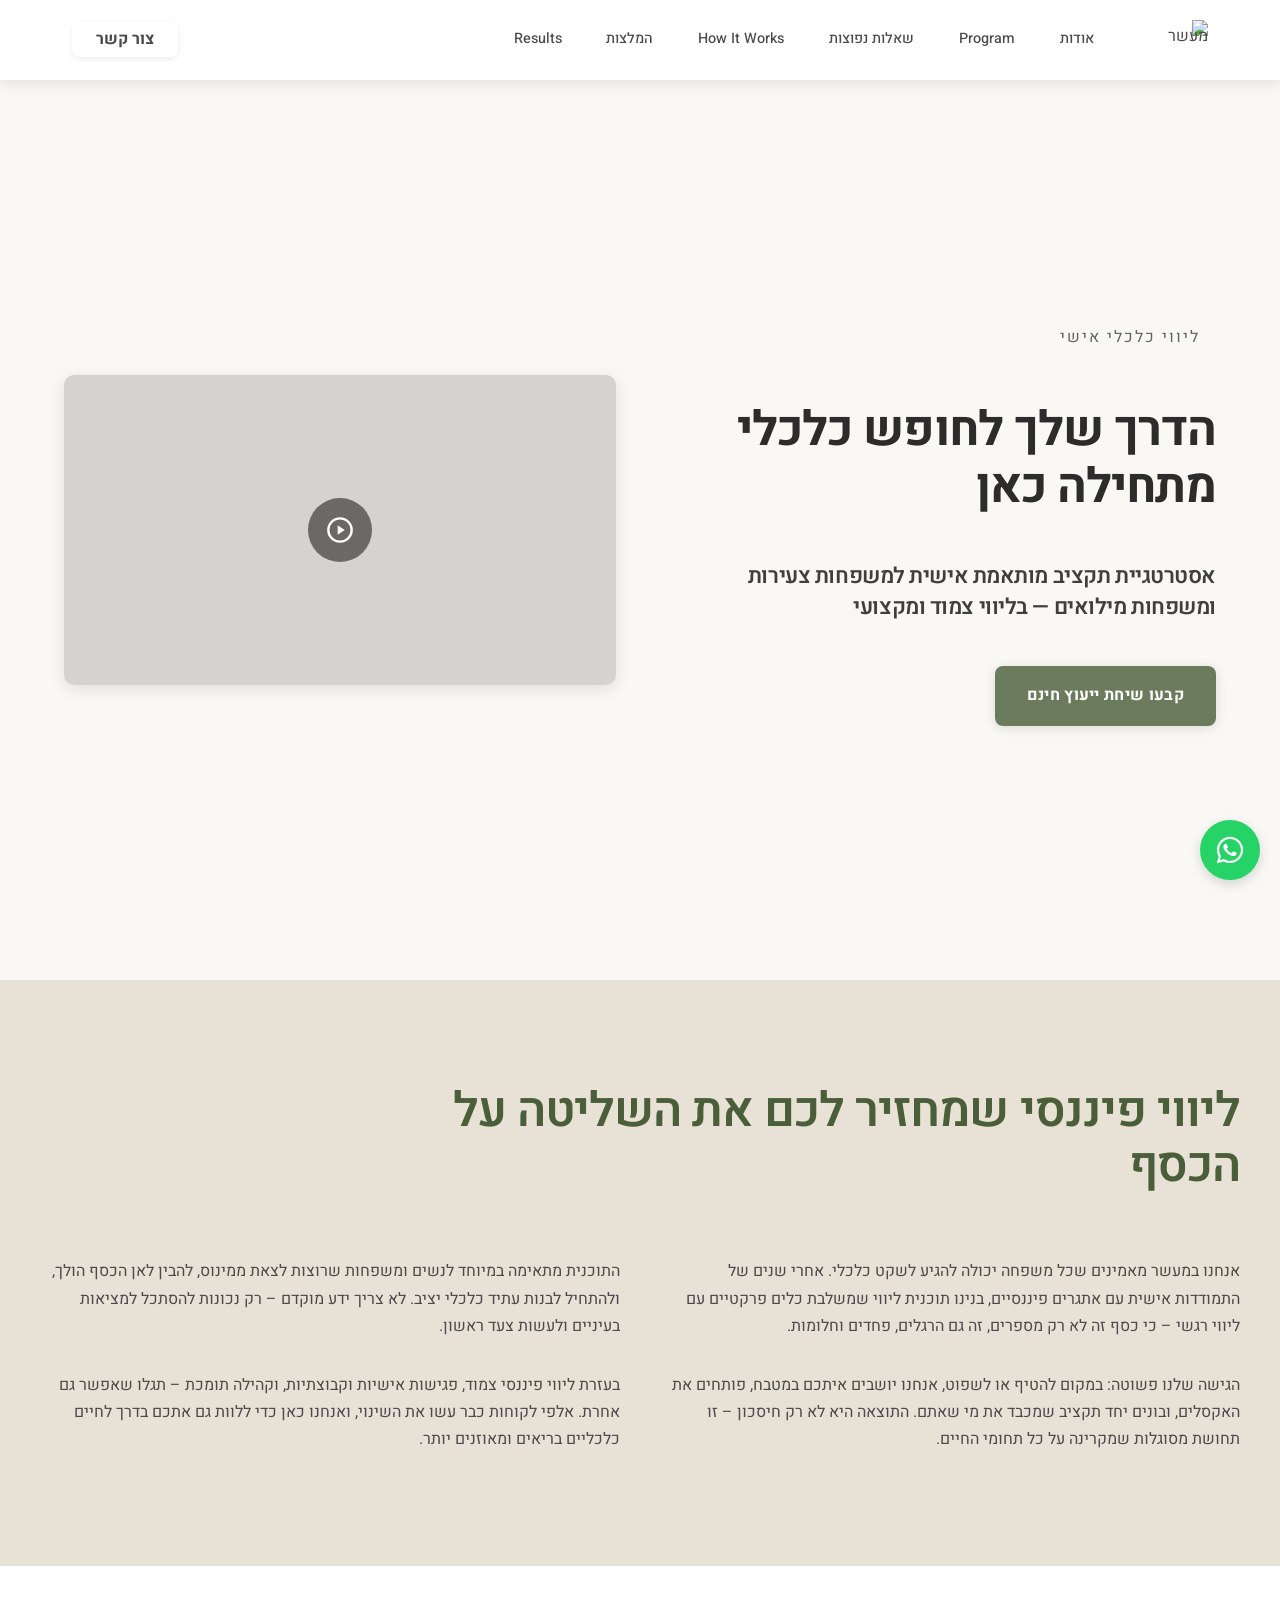
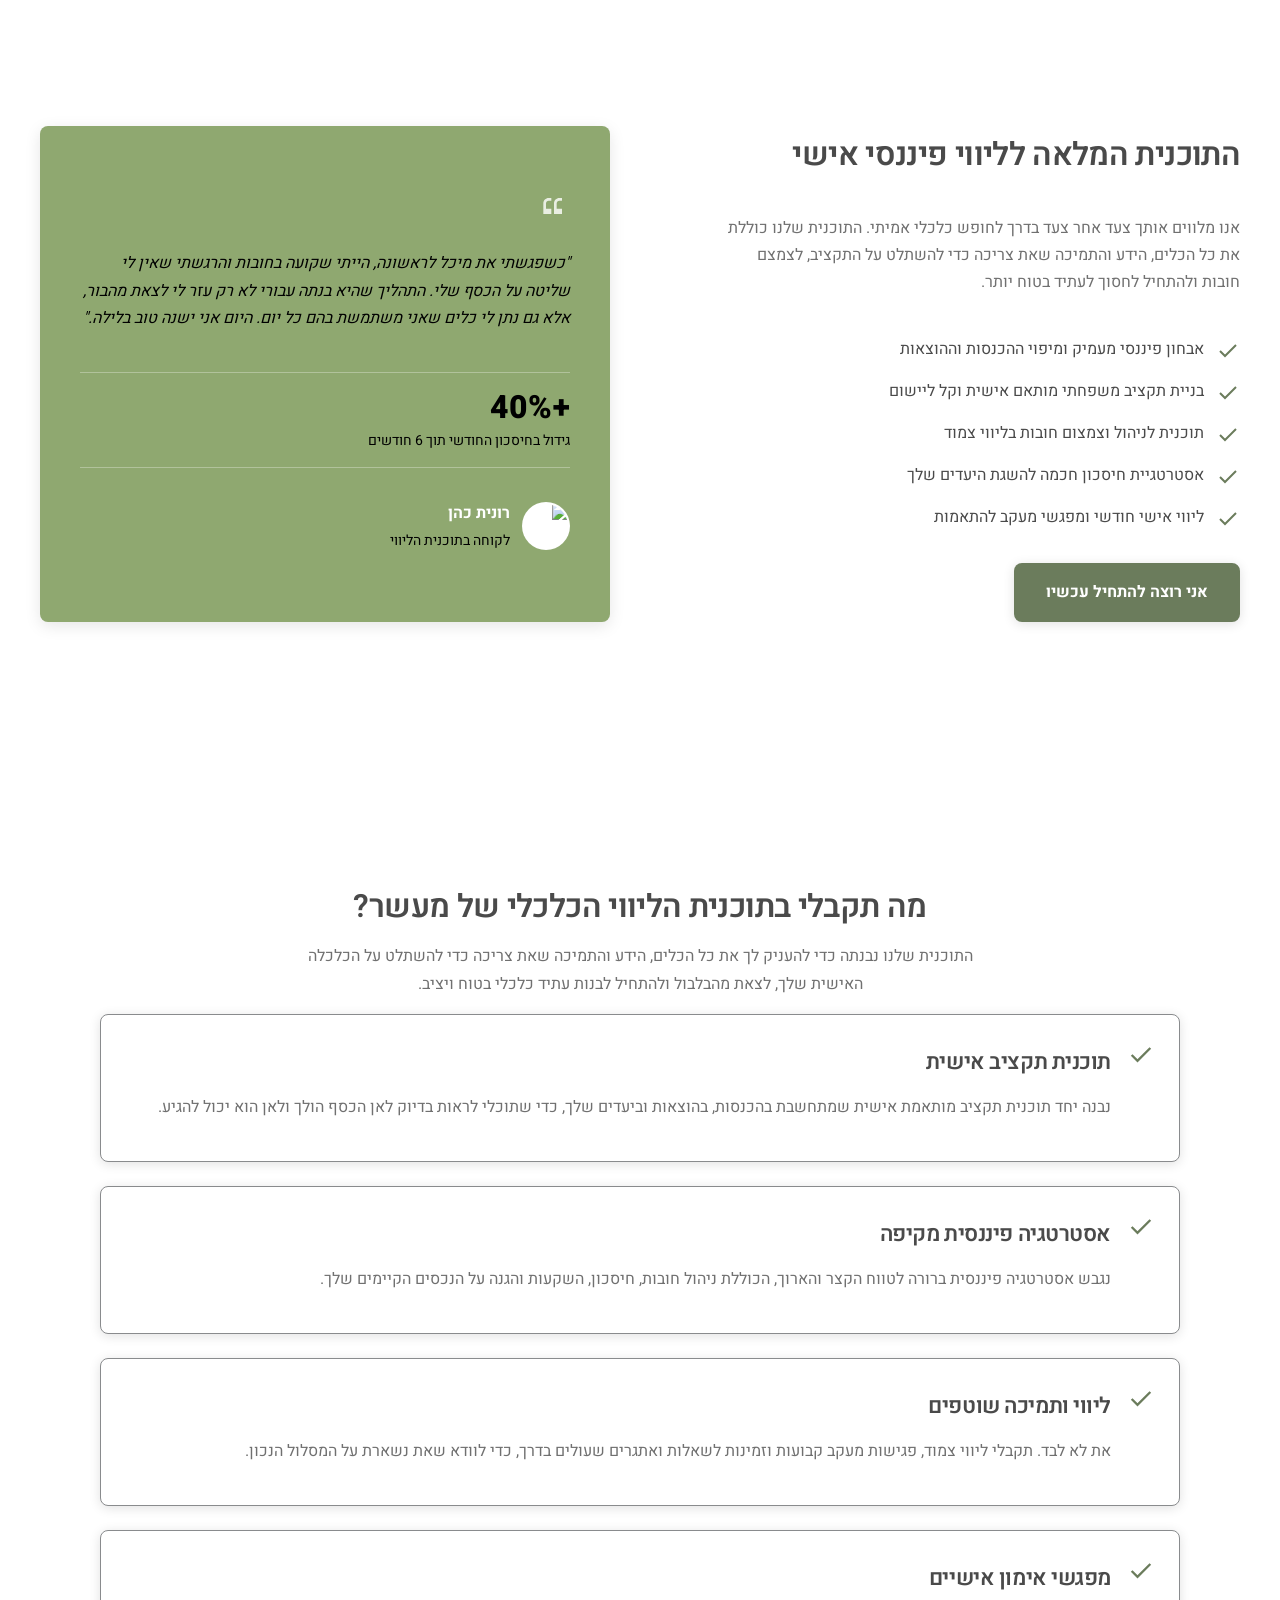
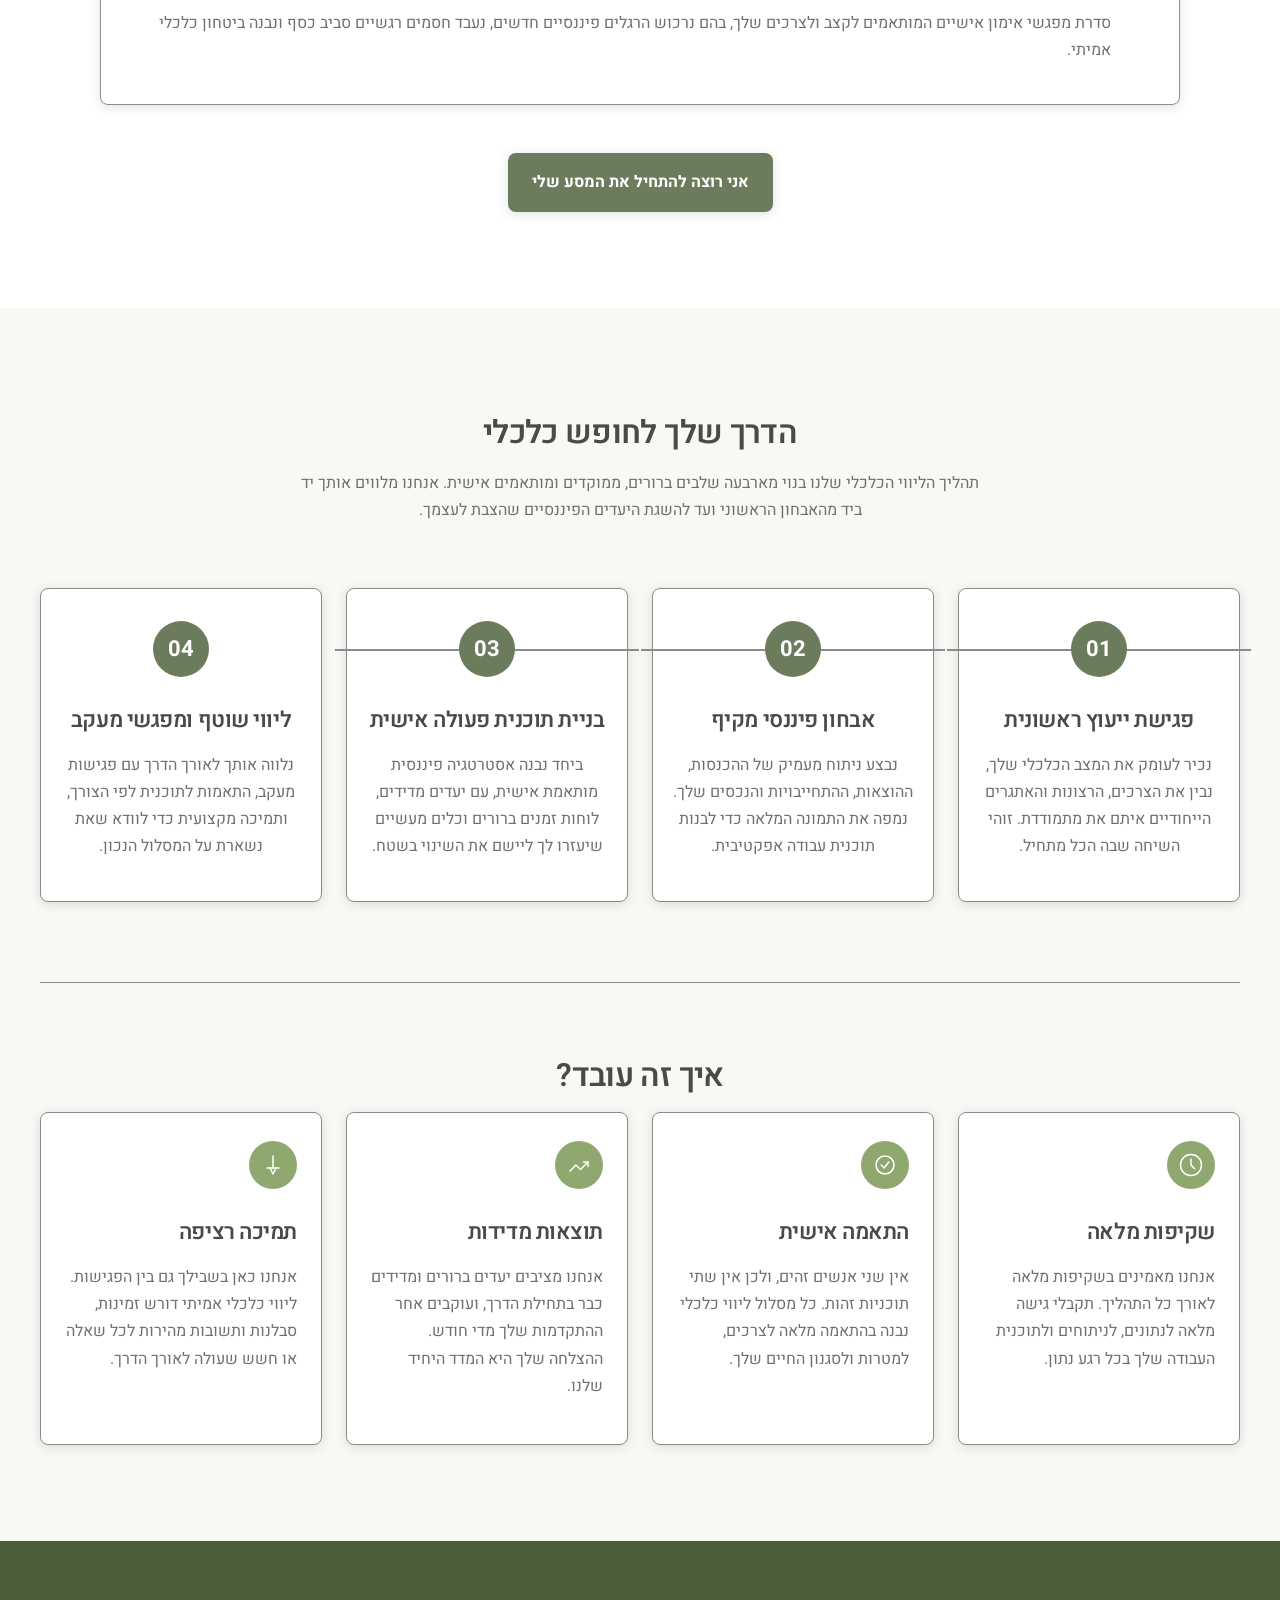
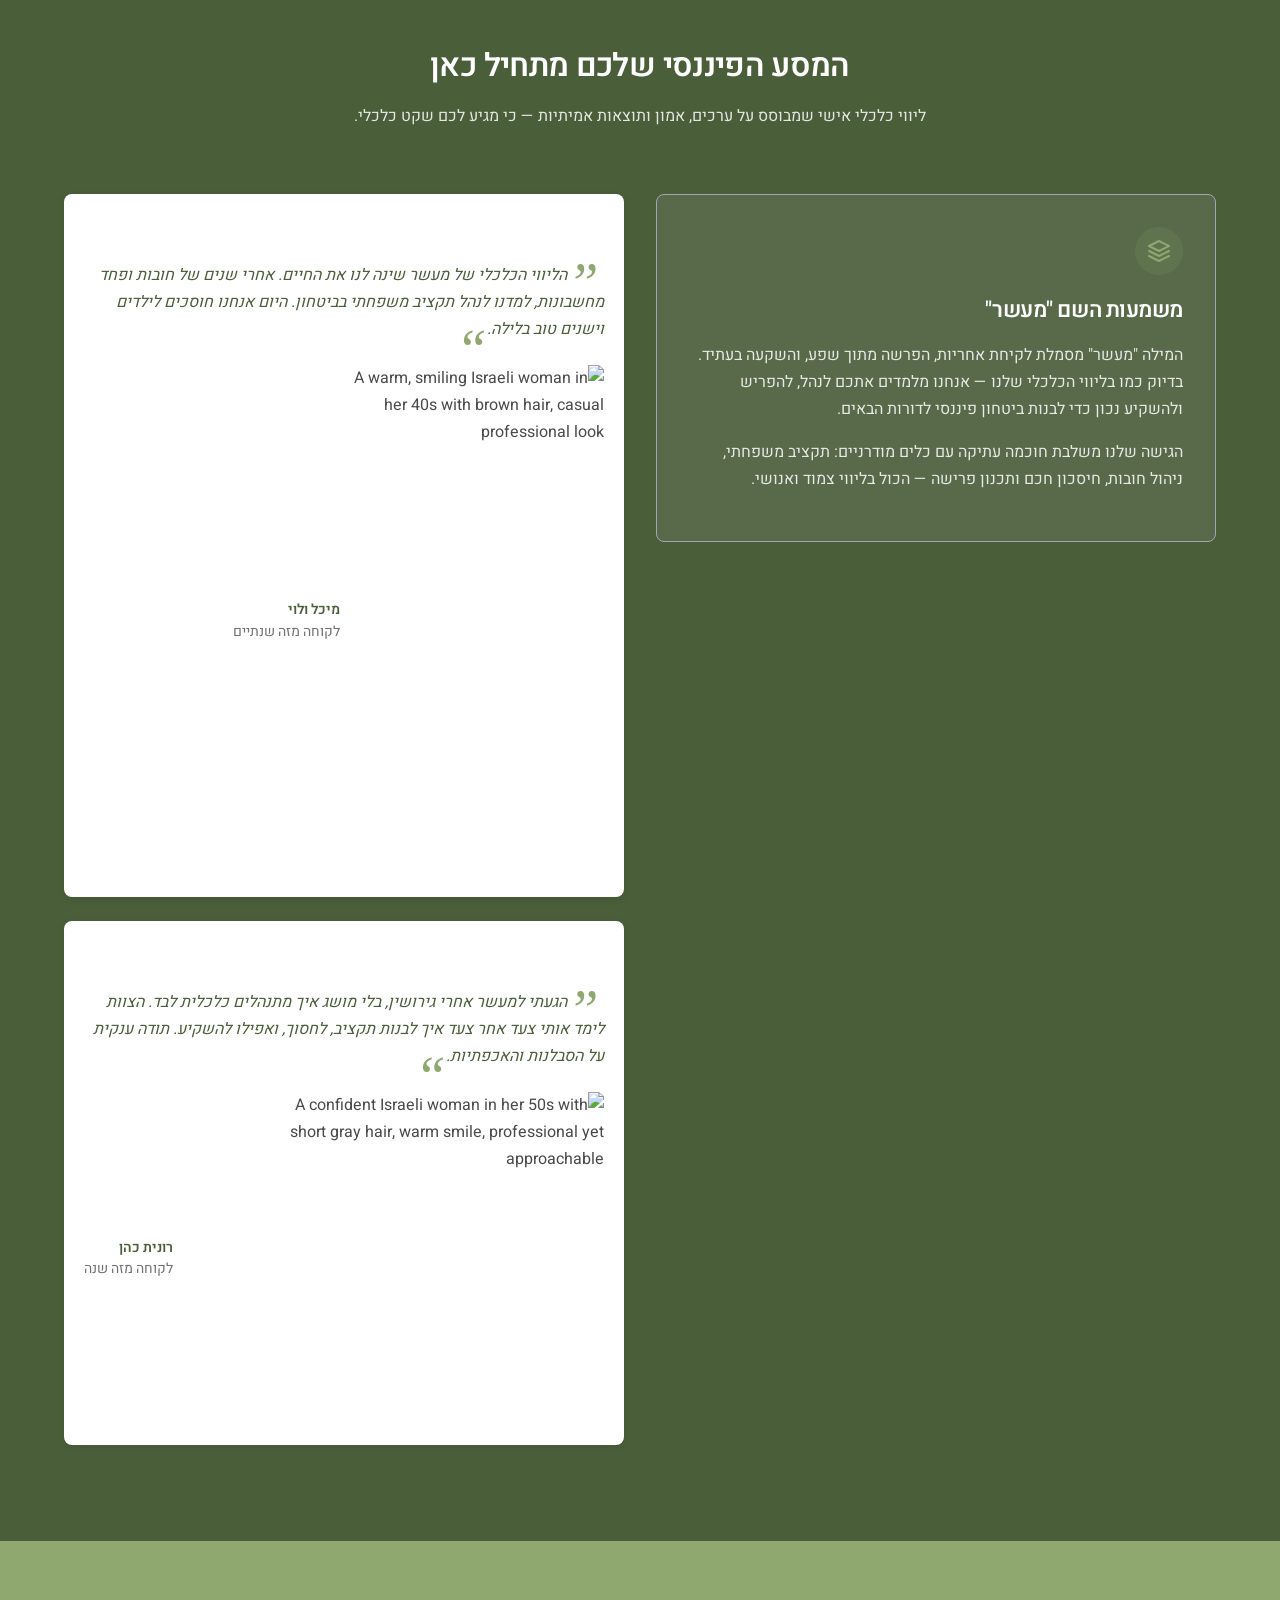
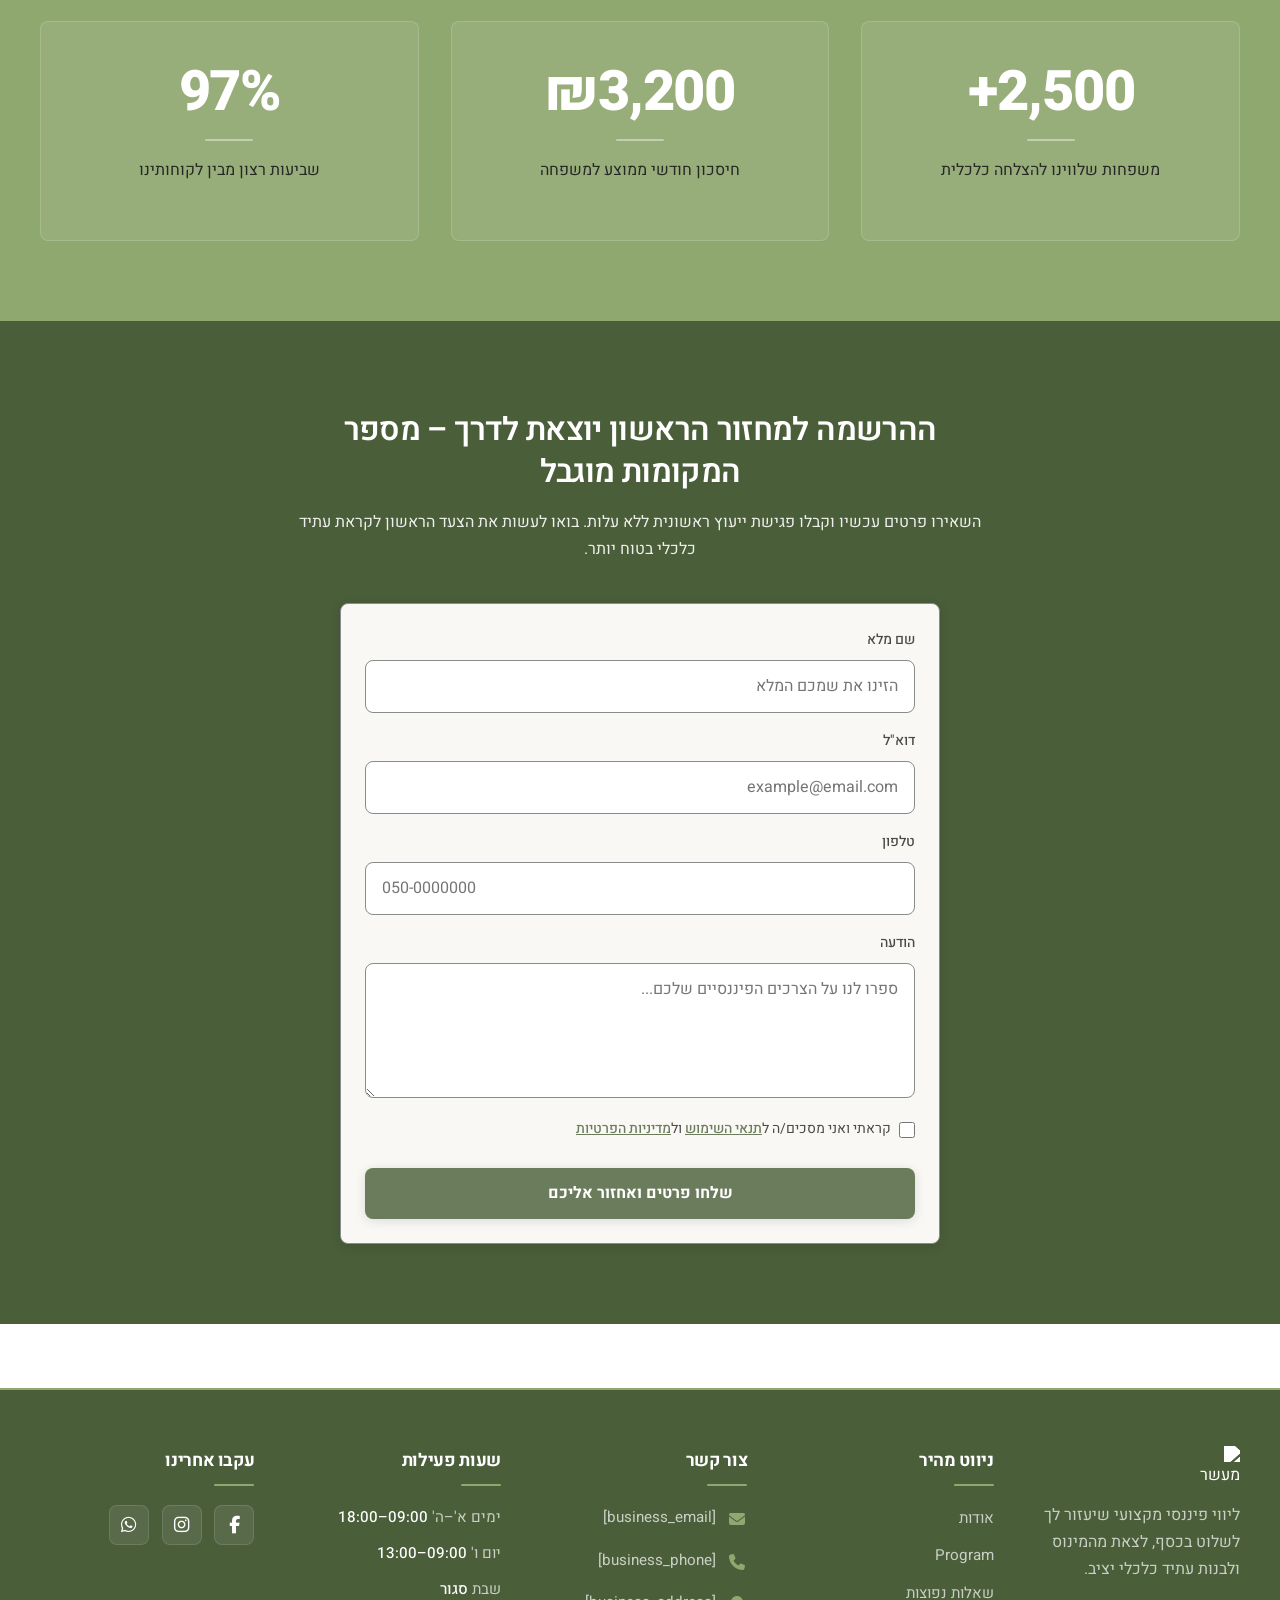
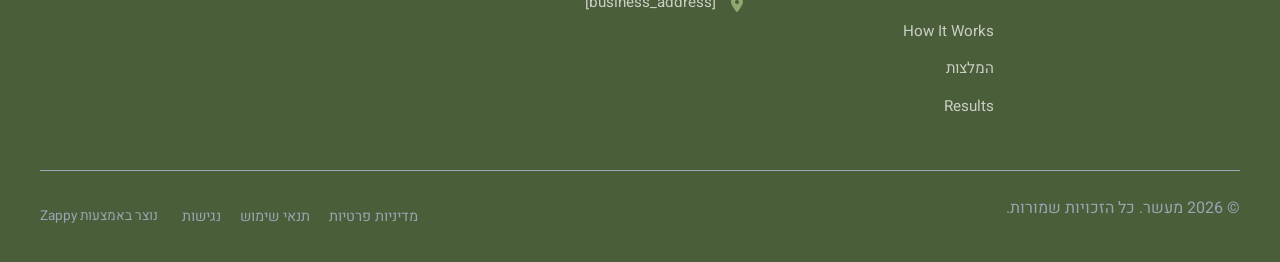
==== commit 13ed003b: "Background sync: Progressive GitHub Sync" ====
--- a/index.html
+++ b/index.html
@@ -1774,61 +1774,6 @@
     })();
     </script>
 
-    <script id="zappy-navbar-scroll-effect">
-    (function(){
-      var nb=document.querySelector('nav.navbar,.navbar:not(.zappy-catalog-menu)');
-      var cm=document.querySelector('.zappy-catalog-menu,#zappy-catalog-menu');
-      if(!nb)return;
-      var fb='rgba(250,248,244,0.85)';
-      var th=60;
-      var rs=getComputedStyle(document.documentElement);
-      var td=rs.getPropertyValue('--text-dark').trim()||'#1a1a1a';
-      var tl=rs.getPropertyValue('--text-light').trim()||'#ffffff';
-      var st=true?td:tl;
-      nb.style.transition='background 0.3s ease,backdrop-filter 0.3s ease,-webkit-backdrop-filter 0.3s ease,box-shadow 0.3s ease';
-      if(cm)cm.style.transition='background 0.3s ease,backdrop-filter 0.3s ease,-webkit-backdrop-filter 0.3s ease';
-      var neSel='a,.navbar-brand,.navbar-brand a,.dropdown-toggle,.mobile-toggle,.phone-header-btn,.mobile-hamburger-btn,.mobile-close-btn,.mobile-submenu-toggle,.nav-link,.lang-switcher-current';
-      var skipCls=['cart-link','login-link','nav-search-toggle','search-toggle'];
-      function sTC(c,clr){var els=c.querySelectorAll(neSel);for(var i=0;i<els.length;i++){var sk=false;if(els[i].closest('.sub-menu')||els[i].closest('.dropdown-menu')){sk=true;}for(var j=0;j<skipCls.length;j++){if(els[i].classList.contains(skipCls[j])){sk=true;break;}}if(!sk)els[i].style.setProperty('color',clr,'important');}try{if(typeof window.fixLanguageSwitcherColor==='function')window.fixLanguageSwitcherColor();}catch(e){}}
-      function cTC(c){var els=c.querySelectorAll(neSel);for(var i=0;i<els.length;i++){if(els[i].closest('.sub-menu')||els[i].closest('.dropdown-menu'))continue;els[i].style.removeProperty('color');}try{if(typeof window.fixLanguageSwitcherColor==='function')window.fixLanguageSwitcherColor();}catch(e){}}
-      function applyScrolled(){
-        nb.classList.add('scrolled');
-        if(window.innerWidth>768){
-          nb.style.setProperty('--frosted-text',st);
-          nb.style.setProperty('background-image','none','important');
-          nb.style.setProperty('background-color',fb,'important');
-          nb.style.backdropFilter='blur(12px)';nb.style.webkitBackdropFilter='blur(12px)';nb.style.boxShadow='0 2px 16px rgba(0,0,0,0.12)';
-          sTC(nb,st);
-        }
-        if(cm){cm.classList.add('scrolled');if(window.innerWidth>768){cm.style.setProperty('background',fb,'important');cm.style.setProperty('backdrop-filter','blur(12px)','important');cm.style.setProperty('-webkit-backdrop-filter','blur(12px)','important');sTC(cm,st);}}
-      }
-      function onS(){
-        if(window._zappyNavNoDarkHero) return;
-        if(window.innerWidth<=768){nb.classList.remove('scrolled');cTC(nb);if(cm){cm.classList.remove('scrolled');cTC(cm);}return;}
-        var y=window.scrollY||window.pageYOffset;
-        if(y>th){
-          nb.classList.add('scrolled');nb.style.setProperty('background-color',fb,'important');nb.style.setProperty('background-image','none','important');
-          nb.style.setProperty('--frosted-text',st);nb.style.backdropFilter='blur(12px)';nb.style.webkitBackdropFilter='blur(12px)';nb.style.boxShadow='0 2px 16px rgba(0,0,0,0.12)';
-          sTC(nb,st);
-          if(cm){cm.classList.add('scrolled');cm.style.setProperty('background',fb,'important');cm.style.setProperty('backdrop-filter','blur(12px)','important');cm.style.setProperty('-webkit-backdrop-filter','blur(12px)','important');sTC(cm,st);}
-        }else{
-          nb.classList.remove('scrolled');nb.style.setProperty('background-color','transparent','important');nb.style.removeProperty('background-image');
-          nb.style.removeProperty('--frosted-text');nb.style.backdropFilter='none';nb.style.webkitBackdropFilter='none';nb.style.boxShadow='none';
-          cTC(nb);
-          if(cm){cm.classList.remove('scrolled');cm.style.setProperty('background','transparent','important');cm.style.setProperty('backdrop-filter','none','important');cm.style.setProperty('-webkit-backdrop-filter','none','important');cTC(cm);}
-        }
-      }
-      function sLum(rv,gv,bv){rv/=255;gv/=255;bv/=255;rv=rv<=0.03928?rv/12.92:Math.pow((rv+0.055)/1.055,2.4);gv=gv<=0.03928?gv/12.92:Math.pow((gv+0.055)/1.055,2.4);bv=bv<=0.03928?bv/12.92:Math.pow((bv+0.055)/1.055,2.4);return 0.2126*rv+0.7152*gv+0.0722*bv;}
-      window.addEventListener('scroll',onS,{passive:true});
-      window.addEventListener('resize',onS,{passive:true});
-      onS();
-      var heroEl=document.querySelector('section[class*="hero"],section[class*="Hero"],[data-hero-type],[data-zappy-section="hero"]');if(!heroEl){var _cs=document.querySelectorAll('main:not(.courses-page-main)>section,main:not(.courses-page-main) section,body>section,.zappy-page-sections>section');for(var _si=0;_si<Math.min(_cs.length,4);_si++){var _s=_cs[_si];var _cl=((_s.className||'')+'').toLowerCase();if(/announce|ticker|marquee|promo-bar|top-bar|notification/.test(_cl))continue;if(_s.getAttribute('data-zappy-section')==='announcement')continue;heroEl=_s;break;}}
-      var hasDH=false;
-      if(heroEl){var hCs=getComputedStyle(heroEl);var hBI=hCs.backgroundImage;if(hBI&&hBI!=='none'){if(hBI.indexOf('url(')!==-1){var hM2=hCs.backgroundColor.match(/\d+/g);if(hM2&&hM2.length>=3){hasDH=sLum(parseInt(hM2[0]),parseInt(hM2[1]),parseInt(hM2[2]))<0.4;}else{hasDH=true;}}else if(hBI.indexOf('gradient')!==-1){var cM=hBI.match(/rgba?\(\s*(\d+)\s*,\s*(\d+)\s*,\s*(\d+)/g);if(cM&&cM.length>0){var tLm=0;for(var ci=0;ci<cM.length;ci++){var pts=cM[ci].match(/\d+/g);tLm+=sLum(parseInt(pts[0]),parseInt(pts[1]),parseInt(pts[2]));}hasDH=(tLm/cM.length)<0.4;}else{hasDH=true;}}else{hasDH=true;}}else{var hM=hCs.backgroundColor.match(/\d+/g);if(hM&&hM.length>=3){hasDH=sLum(parseInt(hM[0]),parseInt(hM[1]),parseInt(hM[2]))<0.4;}if(!hasDH){if(heroEl.querySelector('[data-hero-bg],[data-hero-background],.zappy-section-video-bg,.zappy-section-video')){hasDH=true;}else{var _mk=heroEl.querySelectorAll('img,video');for(var _mi=0;_mi<_mk.length;_mi++){var _mp=getComputedStyle(_mk[_mi]).position;if(_mp==='absolute'||_mp==='fixed'){hasDH=true;break;}}}}}}
-      if(!hasDH){window.removeEventListener('scroll',onS);window.removeEventListener('resize',onS);applyScrolled();window._zappyNavNoDarkHero=true;}
-    })();
-    </script>
-
     <script>
     (function(){
       var _applied=false;
--- a/styles.css
+++ b/styles.css
@@ -71,13 +71,13 @@
 --primary: #6b7c5c;
   --secondary: #4a5e3a;
   --accent: #8fa870;
-  --bg-light: #faf8f4;
-  --bg-dark: #3d4f2e;
-  --text-dark: #2c2c2c;
+  --bg-light: #ffffff;
+  --bg-dark: #4a5e3a;
+  --text-dark: #4a4a4a;
   --text-light: #ffffff;
-  --text-muted: #6b7280;
-  --border-light: #e5e7eb;
-  --border-dark: #374151;
+  --text-muted: #707070;
+  --border-light: #898b8d;
+  --border-dark: #9da7b7;
   --nav-bg: transparent;
   --nav-text: #ffffff;
   --nav-text-hover: #8fa870;
@@ -101,7 +101,19 @@
   --nav-overlay-opacity: 0.35;
 
   --heading-font: 'Heebo', sans-serif;
-  --font-heading: 'Heebo', sans-serif;}
+  --font-heading: 'Heebo', sans-serif;
+  --body-font: 'Heebo', sans-serif;
+  --font-family: 'Heebo', sans-serif;
+  --font-primary: 'Heebo', sans-serif;
+  --font-body: 'Heebo', sans-serif;
+  --primary-color: #6b7c5c;
+  --secondary-color: #4a5e3a;
+  --accent-color: #8fa870;
+  --background-color: #ffffff;
+  --surface-color: #f8f9fa;
+  --text-color: #4a4a4a;
+  --text-secondary-color: #707070;
+}
 
 *, *::before, *::after {
   box-sizing: border-box;
@@ -119,7 +131,7 @@
 }
 
 body {
-  font-family: 'Rubik', sans-serif;
+  font-family: 'Heebo', sans-serif;
   font-size: 16px !important;
   font-weight: 400;
   line-height: 1.7 !important;
@@ -375,13 +387,13 @@
   --primary: #6b7c5c;
   --secondary: #4a5e3a;
   --accent: #8fa870;
-  --bg-light: #faf8f4;
-  --bg-dark: #3d4f2e;
-  --text-dark: #2c2c2c;
+  --bg-light: #ffffff;
+  --bg-dark: #4a5e3a;
+  --text-dark: #4a4a4a;
   --text-light: #ffffff;
-  --text-muted: #6b7280;
-  --border-light: #e5e7eb;
-  --border-dark: #374151;
+  --text-muted: #707070;
+  --border-light: #898b8d;
+  --border-dark: #9da7b7;
   --cta-bg: var(--bg-light);
   --cta-text: var(--text-dark);
   --transition-speed: 0.2s;
@@ -637,13 +649,13 @@
   --primary: #6b7c5c;
   --secondary: #4a5e3a;
   --accent: #8fa870;
-  --bg-light: #faf8f4;
-  --bg-dark: #3d4f2e;
-  --text-dark: #2c2c2c;
+  --bg-light: #ffffff;
+  --bg-dark: #4a5e3a;
+  --text-dark: #4a4a4a;
   --text-light: #ffffff;
-  --text-muted: #6b7280;
-  --border-light: #e5e7eb;
-  --border-dark: #374151;
+  --text-muted: #707070;
+  --border-light: #898b8d;
+  --border-dark: #9da7b7;
   --cta-bg: var(--bg-light);
   --cta-text: var(--text-dark);
   --transition-speed: 0.2s;
@@ -1204,7 +1216,7 @@
   background: none;
   border: none;
   cursor: pointer;
-  font-family: 'Rubik', sans-serif;
+  font-family: 'Heebo', sans-serif;
   font-size: 0.9rem;
   font-weight: 500;
   display: inline-flex;
@@ -2041,13 +2053,13 @@
   --primary: #6b7c5c;
   --secondary: #4a5e3a;
   --accent: #8fa870;
-  --bg-light: #faf8f4;
-  --bg-dark: #3d4f2e;
-  --text-dark: #2c2c2c;
+  --bg-light: #ffffff;
+  --bg-dark: #4a5e3a;
+  --text-dark: #4a4a4a;
   --text-light: #ffffff;
-  --text-muted: #6b7280;
-  --border-light: #e5e7eb;
-  --border-dark: #374151;
+  --text-muted: #707070;
+  --border-light: #898b8d;
+  --border-dark: #9da7b7;
   --radius: 8px;
   --shadow: 0 2px 12px rgba(0,0,0,0.12);
   --transition: all 0.2s ease;
@@ -2056,7 +2068,7 @@
 .site-footer {
   background-color: var(--bg-dark);
   color: var(--text-light);
-  font-family: 'Rubik', sans-serif;
+  font-family: 'Heebo', sans-serif;
   direction: rtl;
   padding: 3.5rem 1.5rem 0;
   margin-top: 4rem;
@@ -2342,7 +2354,7 @@
 
 
 /* V2 Decorative Helpers — quote marks */
-:root { --decorative-quote-color: var(--accent, #b48b59); --decorative-quote-font: var(--accent-font, var(--font-display, serif)); }
+:root { --decorative-quote-color: var(--accent, #8fa870); --decorative-quote-font: var(--accent-font, var(--font-display, serif)); }
 blockquote::before, .quote::before, [data-quote]::before {
   content: "\201C";
   font-family: var(--decorative-quote-font);
@@ -2373,7 +2385,7 @@
   height: 2px;
   margin: 1.25rem auto;
   border: 0;
-  background: linear-gradient(90deg, transparent, var(--accent, var(--primary, #b48b59)) 30%, var(--accent, var(--primary, #b48b59)) 70%, transparent);
+  background: linear-gradient(90deg, transparent, var(--accent, var(--primary, #8AA469)) 30%, var(--accent, var(--primary, #8AA469)) 70%, transparent);
   border-radius: 999px;
   opacity: 0.85;
 }
@@ -2446,7 +2458,7 @@
 /* hero */
 .index-hero-section {
   background-color: var(--bg-dark);
-  background-image: linear-gradient(180deg, #6b7c5c 0%, #4a5e3a 100%);
+  background-image: linear-gradient(180deg, #6B7C5C 0%, #4A5E3A 100%);
   color: var(--text-light);
   padding-block: 96px;
   position: relative;
@@ -2492,7 +2504,7 @@
 }
 
 .index-hero-headline {
-  font-family: 'Rubik', sans-serif;
+  font-family: 'Heebo', sans-serif;
   font-size: clamp(3rem, 8vw, 4.5rem);
   font-weight: 800;
   line-height: 1.15;
@@ -2503,7 +2515,7 @@
 }
 
 .index-hero-subtitle {
-  font-family: 'Rubik', sans-serif;
+  font-family: 'Heebo', sans-serif;
   font-size: 1.375rem;
   font-weight: 400;
   line-height: 1.5;
@@ -2767,7 +2779,7 @@
 [data-layout-spec="בית-hero"] .home-hero-section__headline-on-the,
 [data-layout-spec="בית-hero"] [class*="hero"][class*="anywhere-word"],
 [data-layout-spec="בית-hero"] [class*="hero"][class*="headline-anywhere"],
-[data-layout-spec="בית-hero"] [class*="hero"][class*="headline-on-the"] { color: var(--secondary, #176b3a) !important; transform: rotate(-1deg) !important; transform-origin: 50% 45% !important; display: block !important; }
+[data-layout-spec="בית-hero"] [class*="hero"][class*="headline-on-the"] { color: var(--secondary, #4a5e3a) !important; transform: rotate(-1deg) !important; transform-origin: 50% 45% !important; display: block !important; }
 [data-layout-spec="בית-hero"] .home-hero-section__headline-move,
 [data-layout-spec="בית-hero"] [class*="hero"][class*="headline-move"] { color: var(--text-dark, #1a1a1a) !important; transform: rotate(1deg) !important; transform-origin: 50% 55% !important; display: block !important; }
 [data-layout-spec="בית-hero"] .home-hero-section__band,
@@ -2841,7 +2853,7 @@
 }
 
 .index-about-section__col p {
-  font-family: 'Rubik', sans-serif;
+  font-family: 'Heebo', sans-serif;
   font-weight: 400;
   font-size: 16px;
   line-height: 1.7;
@@ -3278,7 +3290,7 @@
 }
 
 .index-process-section__title {
-    font-family: 'Rubik', sans-serif;
+    font-family: 'Heebo', sans-serif;
     font-size: 2rem;
     font-weight: 700;
     color: var(--text-dark);
@@ -3289,7 +3301,7 @@
 }
 
 .index-process-section__subtitle {
-    font-family: 'Rubik', sans-serif;
+    font-family: 'Heebo', sans-serif;
     font-size: 1rem;
     font-weight: 400;
     line-height: 1.7;
@@ -3343,7 +3355,7 @@
 }
 
 .index-process-section__step-number {
-    font-family: 'Rubik', sans-serif;
+    font-family: 'Heebo', sans-serif;
     font-size: 1.375rem;
     font-weight: 700;
     line-height: 1;
@@ -3357,7 +3369,7 @@
 }
 
 .index-process-section__step-title {
-    font-family: 'Rubik', sans-serif;
+    font-family: 'Heebo', sans-serif;
     font-size: 1.375rem;
     font-weight: 600;
     color: var(--text-dark);
@@ -3368,7 +3380,7 @@
 }
 
 .index-process-section__step-text {
-    font-family: 'Rubik', sans-serif;
+    font-family: 'Heebo', sans-serif;
     font-size: 1rem;
     font-weight: 400;
     line-height: 1.7;
@@ -3401,7 +3413,7 @@
 }
 
 .index-process-section__how-title {
-    font-family: 'Rubik', sans-serif;
+    font-family: 'Heebo', sans-serif;
     font-size: 2rem;
     font-weight: 700;
     color: var(--text-dark);
@@ -3457,7 +3469,7 @@
 }
 
 .index-process-section__how-card-title {
-    font-family: 'Rubik', sans-serif;
+    font-family: 'Heebo', sans-serif;
     font-size: 1.375rem;
     font-weight: 600;
     color: var(--text-dark);
@@ -3468,7 +3480,7 @@
 }
 
 .index-process-section__how-card-text {
-    font-family: 'Rubik', sans-serif;
+    font-family: 'Heebo', sans-serif;
     font-size: 1rem;
     font-weight: 400;
     line-height: 1.7;
@@ -3847,7 +3859,7 @@
 }
 
 .index-stats-section__stat-number {
-  font-family: 'Rubik', sans-serif;
+  font-family: 'Heebo', sans-serif;
   font-size: 3.5rem;
   font-weight: 800;
   line-height: 1.1;
@@ -3865,7 +3877,7 @@
 }
 
 .index-stats-section__stat-label {
-  font-family: 'Rubik', sans-serif;
+  font-family: 'Heebo', sans-serif;
   font-size: 16px;
   font-weight: 400;
   line-height: 1.6;
@@ -3922,7 +3934,7 @@
 }
 
 .index-final-cta-section__headline {
-  font-family: 'Rubik', sans-serif;
+  font-family: 'Heebo', sans-serif;
   font-size: 2.5rem;
   font-weight: 800;
   line-height: 1.2;
@@ -3932,7 +3944,7 @@
 }
 
 .index-final-cta-section__subtitle {
-  font-family: 'Rubik', sans-serif;
+  font-family: 'Heebo', sans-serif;
   font-size: 16px;
   font-weight: 400;
   line-height: 1.7;
@@ -3968,14 +3980,14 @@
 }
 
 .contact-form__label {
-  font-family: 'Rubik', sans-serif;
+  font-family: 'Heebo', sans-serif;
   font-size: 14px;
   font-weight: 500;
   color: var(--text-dark);
 }
 
 .contact-form__input {
-  font-family: 'Rubik', sans-serif;
+  font-family: 'Heebo', sans-serif;
   font-size: 16px;
   padding: 12px 16px;
   border-radius: var(--radius-input, 8px);
@@ -4006,7 +4018,7 @@
   display: flex;
   align-items: flex-start;
   gap: 8px;
-  font-family: 'Rubik', sans-serif;
+  font-family: 'Heebo', sans-serif;
   font-size: 14px;
   color: var(--text-dark);
   cursor: pointer;
@@ -4033,7 +4045,7 @@
 }
 
 .contact-form__submit {
-  font-family: 'Rubik', sans-serif;
+  font-family: 'Heebo', sans-serif;
   font-size: 16px;
   font-weight: 700;
   color: #ffffff;
@@ -4077,7 +4089,7 @@
 
 /* Global font override - exclude icon fonts and special elements */
 *:not(.fas):not(.far):not(.fab):not(.fa):not([class*="fa-"]):not(.iconify):not([class*="icon"]):not(code):not(pre):not(i[class*="fa"]) {
-  font-family: 'Rubik', sans-serif !important;
+  font-family: 'Heebo', sans-serif !important;
 }
 
 
@@ -4437,8 +4449,8 @@
   --cc-btn-primary-bg: #6b7c5c;
   --cc-btn-primary-color: #ffffff;
   --cc-btn-primary-border: #6b7c5c;
-  --cc-btn-primary-hover-bg: #526343;
-  --cc-btn-primary-hover-border: #526343;
+  --cc-btn-primary-hover-bg: #4a5e3a;
+  --cc-btn-primary-hover-border: #4a5e3a;
   --cc-btn-primary-hover-color: #ffffff;
   /* --cc-btn-secondary-* are used by BOTH the bar's "Customize" link and
    * the preferences modal's "Accept Necessary" / "Save Preferences" pills.
@@ -4575,7 +4587,7 @@
 }
 
 #zappy-cookie-banner .zappy-cookie-banner__button--customize:hover {
-  color: #526343 !important;
+  color: #4a5e3a !important;
   background-color: transparent !important;
 }
 
@@ -4753,7 +4765,7 @@
 
 /* Basic Accessibility Enhancements */
 :root {
-  --accessibility-focus: #3d4f2e;
+  --accessibility-focus: #4a5e3a;
 }
 
 /* Skip link styles */
@@ -4876,9 +4888,9 @@
 #mic-access-tool-general-button svg line,
 #mic-access-tool-general-button svg polyline,
 #mic-access-tool-general-button svg g {
-  fill: #3d4f2e !important;
-  stroke: #3d4f2e !important;
-  color: #3d4f2e !important;
+  fill: #4a5e3a !important;
+  stroke: #4a5e3a !important;
+  color: #4a5e3a !important;
 }
 
 /* Target images if the icon is an img instead of SVG */
@@ -4899,7 +4911,7 @@
 .mic-access-tool-box-header,
 div[id*="mic-access-tool-box"] header,
 div[id*="mic-access-tool-box"] .header {
-  background: #3d4f2e !important;
+  background: #4a5e3a !important;
   color: white !important;
 }
 
@@ -4926,8 +4938,8 @@
 #mic-access-tool-box button:hover,
 div[id*="mic-access-tool-box"] button.active,
 div[id*="mic-access-tool-box"] button:hover {
-  border-color: #3d4f2e !important;
-  color: #3d4f2e !important;
+  border-color: #4a5e3a !important;
+  color: #4a5e3a !important;
   background-color: rgba(61, 79, 46, 0.1) !important;
 }
 
@@ -4936,7 +4948,7 @@
 #mic-access-tool-box button[title*="Reset"],
 #mic-access-tool-box [class*="reset"],
 div[id*="mic-access-tool-box"] button[class*="reset"] {
-  background: #3d4f2e !important;
+  background: #4a5e3a !important;
   color: white !important;
 }
 
@@ -4968,10 +4980,10 @@
 .navbar .nav-menu > li > a:hover,
 .navbar .nav-menu > .nav-item > a:hover,
 .navbar .nav-link:hover,
-.navbar a:not(.nav-cta-btn):hover { color: #8fa870 !important; }
+.navbar a:not(.nav-cta-btn):hover { color: #667b4b !important; }
 .navbar .navbar-brand, .navbar .navbar-brand a { color: #ffffff !important; }
 .navbar .dropdown-toggle { color: #ffffff !important; }
-.navbar .dropdown-toggle:hover { color: #8fa870 !important; }
+.navbar .dropdown-toggle:hover { color: #667b4b !important; }
 .navbar .mobile-hamburger-btn, .navbar .mobile-close-btn { color: #ffffff !important; }
 .navbar-toggler { color: #ffffff !important; border-color: #ffffff44 !important; }
 .navbar-toggler-icon { background-image: url("data:image/svg+xml,%3csvg xmlns='http://www.w3.org/2000/svg' viewBox='0 0 30 30'%3e%3cpath stroke='%23ffffff' stroke-linecap='round' stroke-miterlimit='10' stroke-width='2' d='M4 7h22M4 15h22M4 23h22'/%3e%3c/svg%3e") !important; }
@@ -4979,7 +4991,7 @@
 .navbar .dropdown-menu li a,
 .navbar .dropdown-menu .dropdown-item { color: #ffffff !important; }
 .navbar .dropdown-menu li a:hover,
-.navbar .dropdown-menu .dropdown-item:hover { color: #8fa870 !important; background-color: rgba(128,128,128,0.1) !important; }
+.navbar .dropdown-menu .dropdown-item:hover { color: #617547 !important; background-color: rgba(128,128,128,0.1) !important; }
 .navbar .sub-menu,
 .navbar ul.sub-menu,
 nav.navbar .sub-menu { background-color: #f5f2ec !important; }
@@ -4991,7 +5003,7 @@
 nav.navbar .sub-menu li a { color: #ffffff !important; }
 .navbar .sub-menu a:hover,
 .navbar .sub-menu li a:hover,
-nav.navbar .sub-menu li a:hover { color: #8fa870 !important; background-color: rgba(128,128,128,0.1) !important; }
+nav.navbar .sub-menu li a:hover { color: #617547 !important; background-color: rgba(128,128,128,0.1) !important; }
 .navbar .mobile-submenu-toggle { color: #ffffff !important; }
 .navbar .phone-header-btn { color: #ffffff !important; }
 .navbar .nav-search-input,
@@ -5010,7 +5022,7 @@
 .zappy-catalog-menu .catalog-menu-item,
 .zappy-catalog-menu .catalog-menu-all { color: #ffffff !important; }
 .zappy-catalog-menu .catalog-menu-item:hover,
-.zappy-catalog-menu .catalog-menu-all:hover { color: #8fa870 !important; background: rgba(128,128,128,0.1) !important; }
+.zappy-catalog-menu .catalog-menu-all:hover { color: #667b4b !important; background: rgba(128,128,128,0.1) !important; }
 .navbar .cart-link.nav-cart,
 .navbar .login-link.nav-login,
 .navbar .nav-search-toggle,
@@ -5106,12 +5118,12 @@
   .navbar.scrolled .sub-menu a:hover,
   .navbar.scrolled .sub-menu li a:hover,
   .navbar.scrolled .nav-menu .sub-menu a:hover,
-  nav.navbar.scrolled .sub-menu li a:hover { color: #8fa870 !important; background-color: rgba(128,128,128,0.1) !important; }
+  nav.navbar.scrolled .sub-menu li a:hover { color: #667b4b !important; background-color: rgba(128,128,128,0.1) !important; }
   .navbar.scrolled .dropdown-menu { background-color: var(--bg-light, #ffffff) !important; }
   .navbar.scrolled .dropdown-menu li a,
   .navbar.scrolled .dropdown-menu .dropdown-item { color: #2c2c2c !important; }
   .navbar.scrolled .dropdown-menu li a:hover,
-  .navbar.scrolled .dropdown-menu .dropdown-item:hover { color: #8fa870 !important; background-color: rgba(128,128,128,0.1) !important; }
+  .navbar.scrolled .dropdown-menu .dropdown-item:hover { color: #667b4b !important; background-color: rgba(128,128,128,0.1) !important; }
   .navbar.scrolled .mobile-submenu-toggle { color: #2c2c2c !important; }
 }
 
@@ -5142,12 +5154,12 @@
     color: #2c2c2c !important;
   }
   .nav-menu .mobile-lang-toggle svg, #navMenu .mobile-lang-toggle svg { color: inherit !important; fill: currentColor !important; }
-  .nav-menu a:hover, .nav-menu > li > a:hover { color: #8fa870 !important; }
+  .nav-menu a:hover, .nav-menu > li > a:hover { color: #667b4b !important; }
   .nav-menu .dropdown-menu { background: rgba(128,128,128,0.06) !important; }
   .nav-menu .dropdown-menu a, .nav-menu .dropdown-menu li a { color: #2c2c2c !important; }
-  .nav-menu .dropdown-menu a:hover { color: #8fa870 !important; }
+  .nav-menu .dropdown-menu a:hover { color: #667b4b !important; }
   .nav-menu .sub-menu a { color: #2c2c2c !important; white-space: normal !important; }
-  .nav-menu .sub-menu a:hover { color: #8fa870 !important; }
+  .nav-menu .sub-menu a:hover { color: #667b4b !important; }
   .nav-menu > li { position: relative !important; }
   .navbar .nav-menu .mobile-submenu-toggle { color: #2c2c2c !important; position: static !important; height: auto !important; flex-shrink: 0 !important; align-self: stretch !important; }
   .mobile-toggle { color: #ffffff !important; }
@@ -5270,6 +5282,15 @@
   }
 }
 /* === NAVBAR STYLE OVERRIDES END === */
+/* === BUTTON TEXT OVERRIDES START === */
+.btn-accent,
+.btn--accent,
+[class*="btn-accent"],
+[class*="btn--accent"] { color: #333333 !important; }
+.navbar .nav-cta-btn,
+.nav-cta-btn { color: #FFFFFF !important; }
+/* === BUTTON TEXT OVERRIDES END === */
+
 /* mobile-submenu-overflow-fix */
 @media (max-width: 768px) {
   .navbar .sub-menu.mobile-expanded,
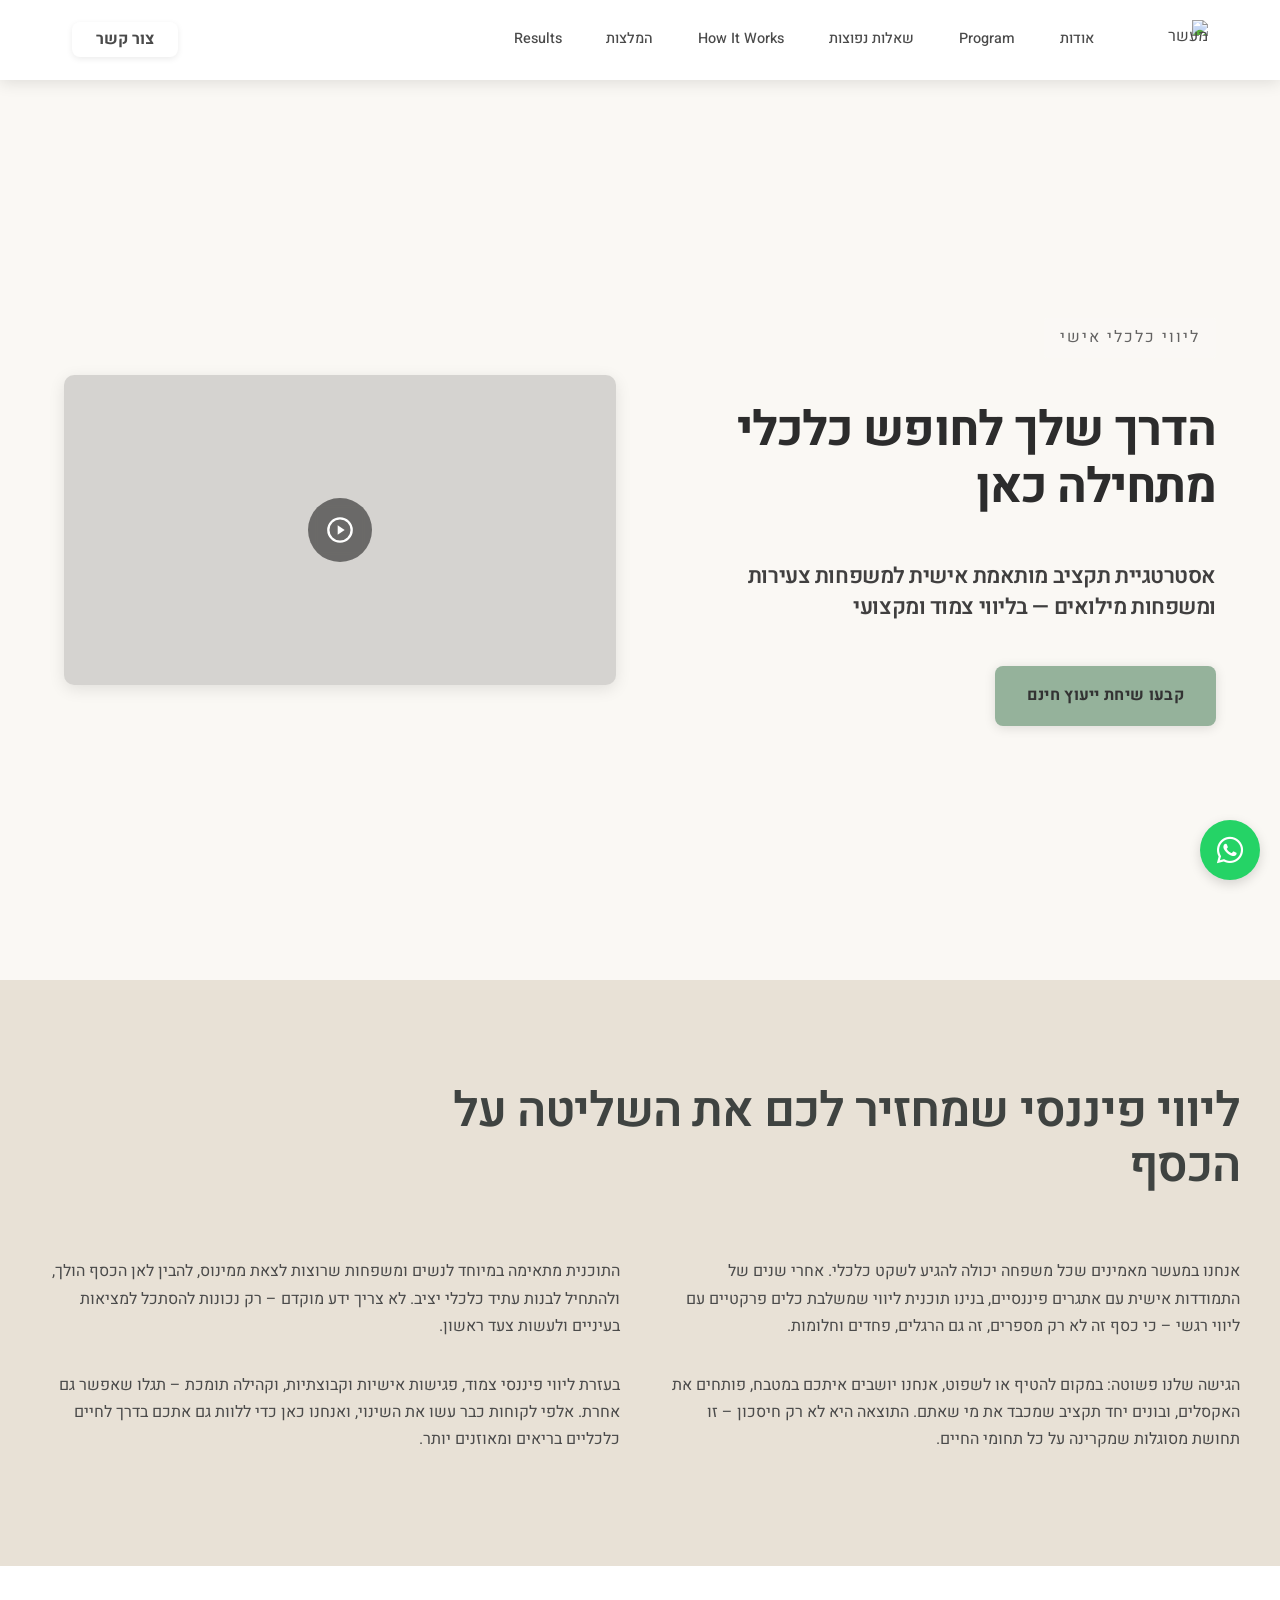
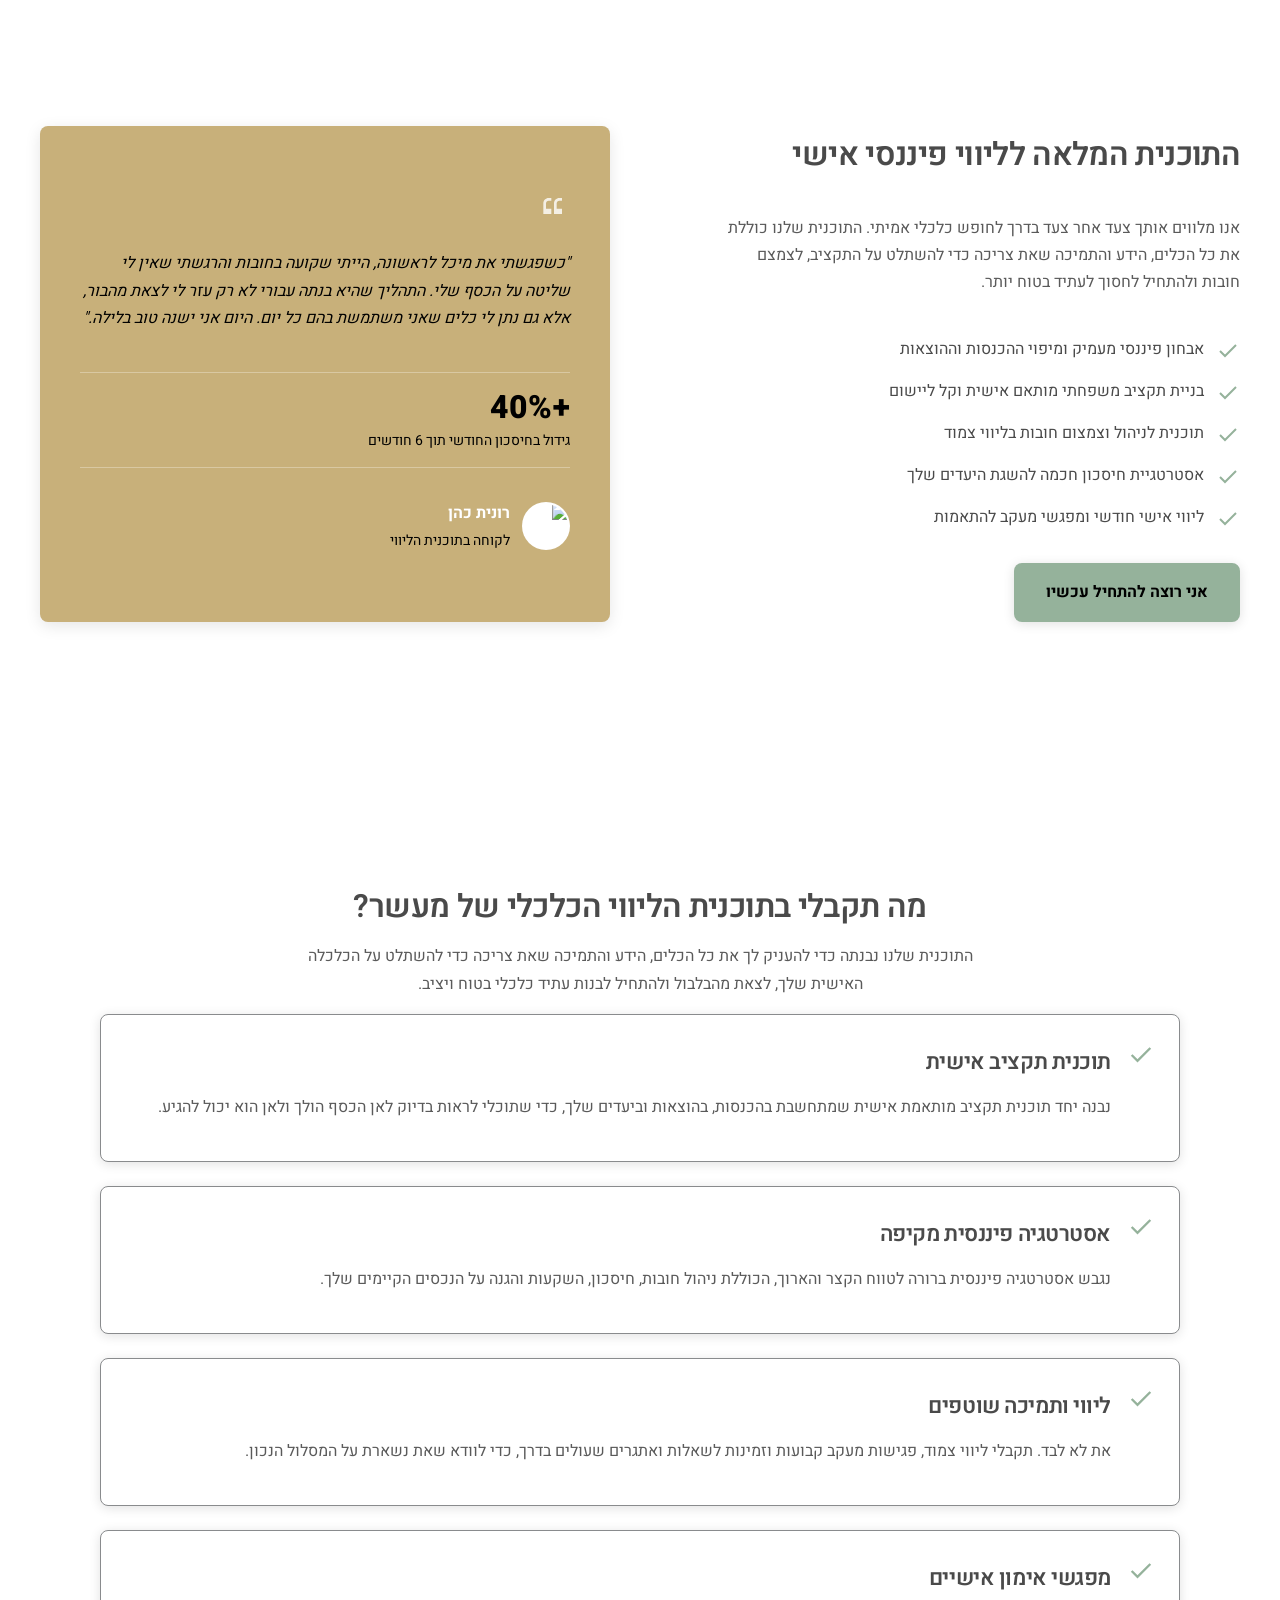
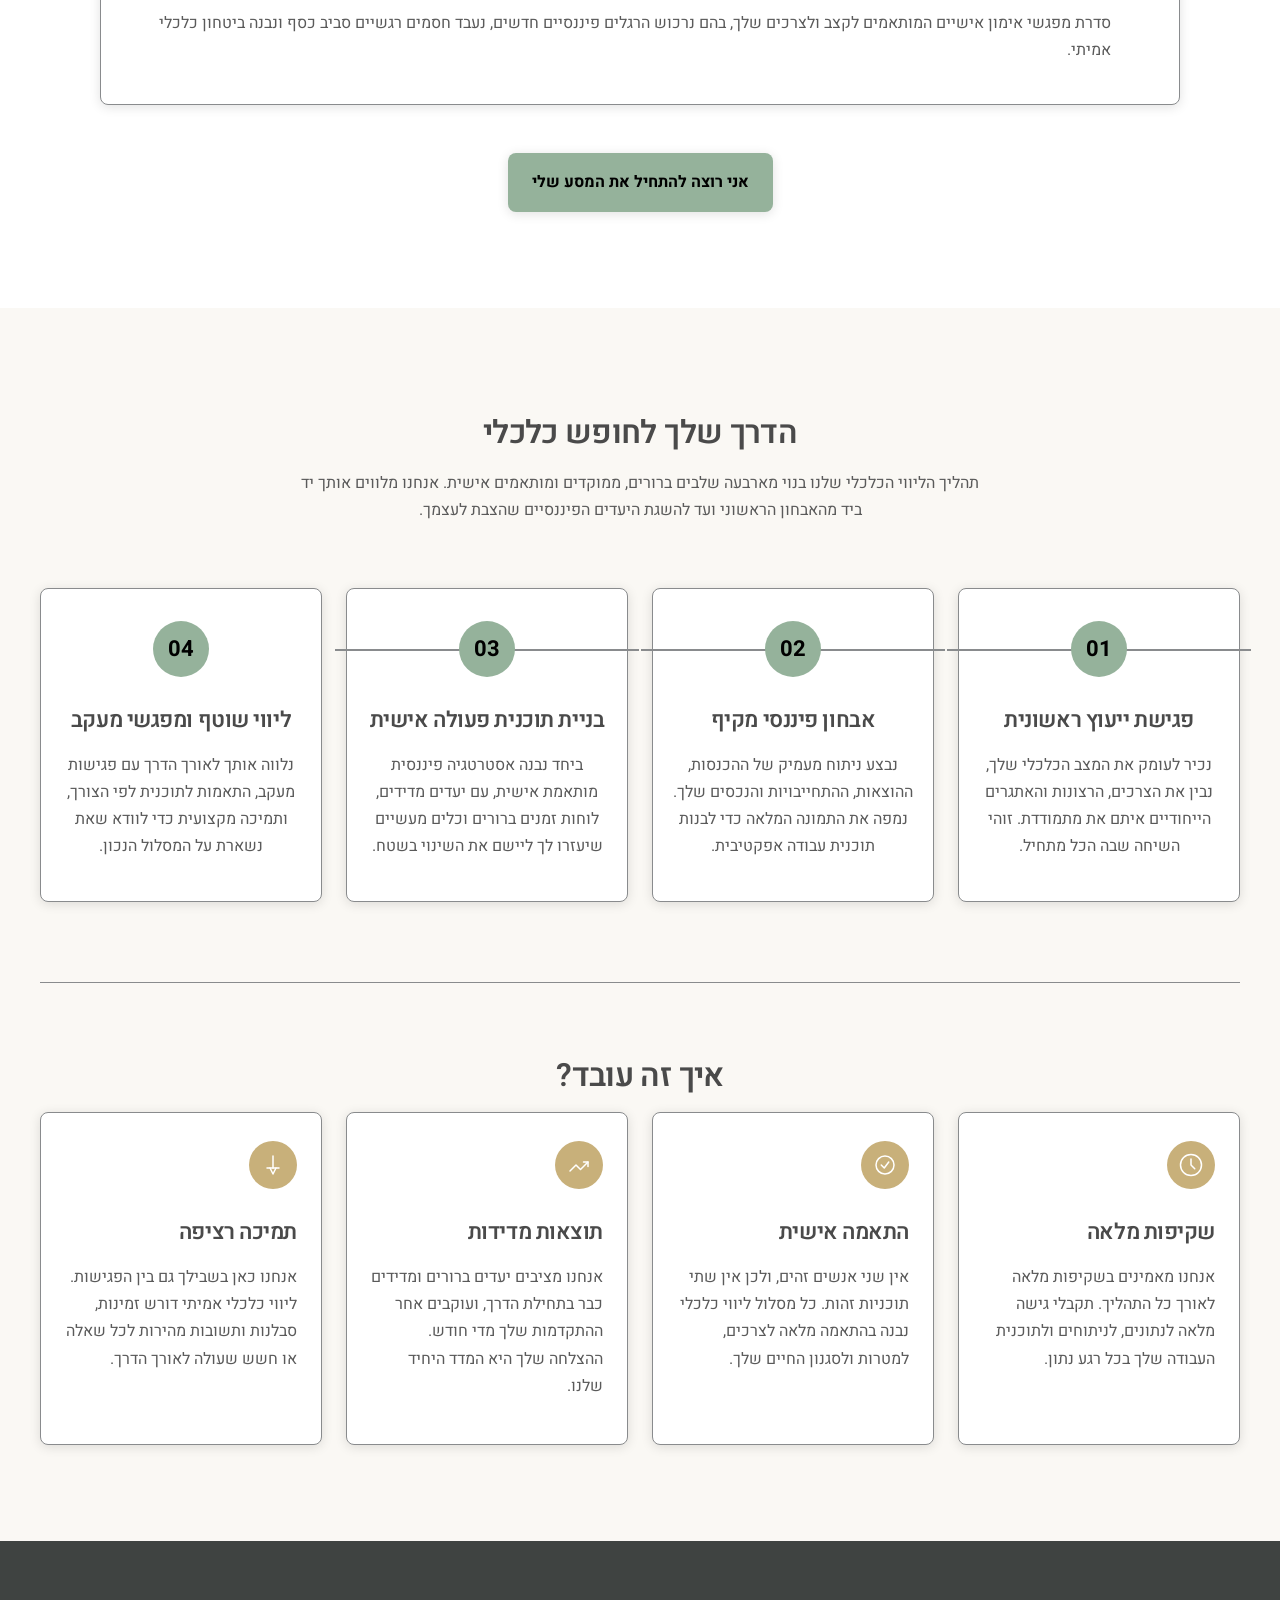
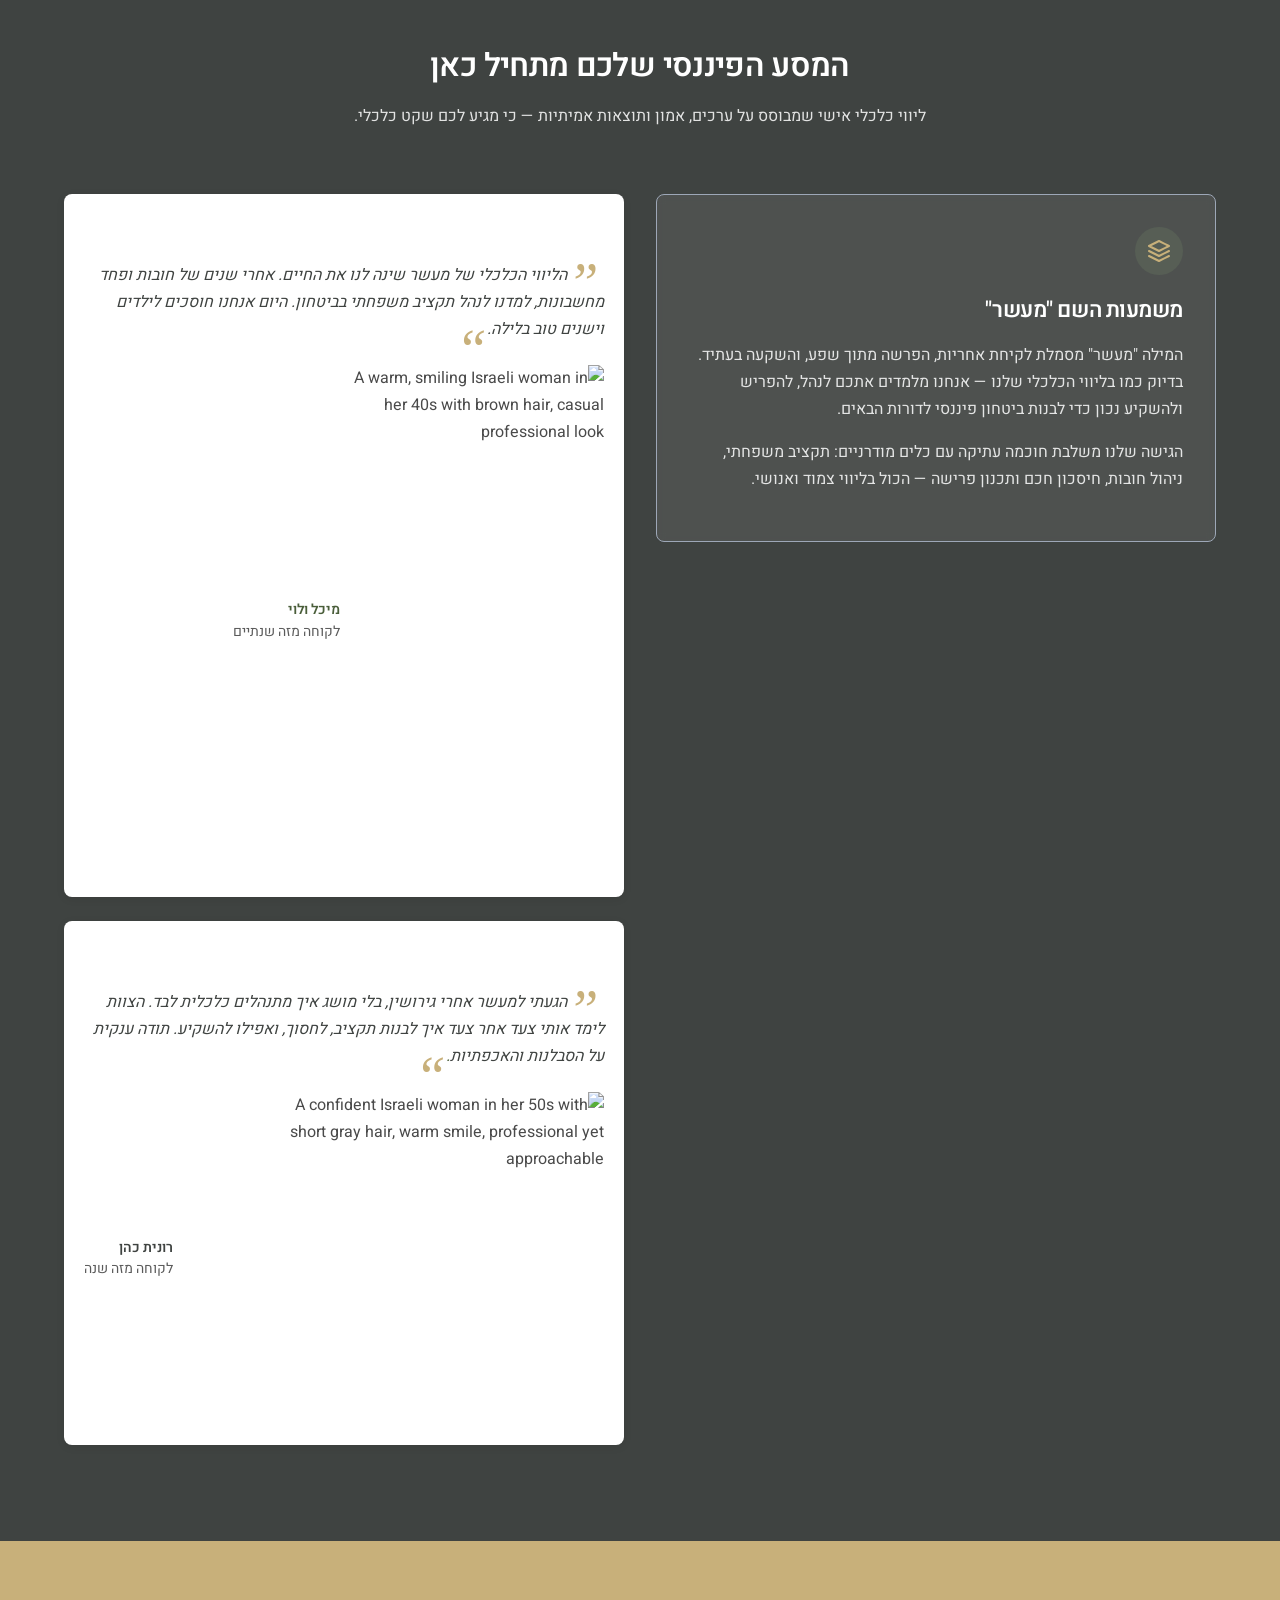
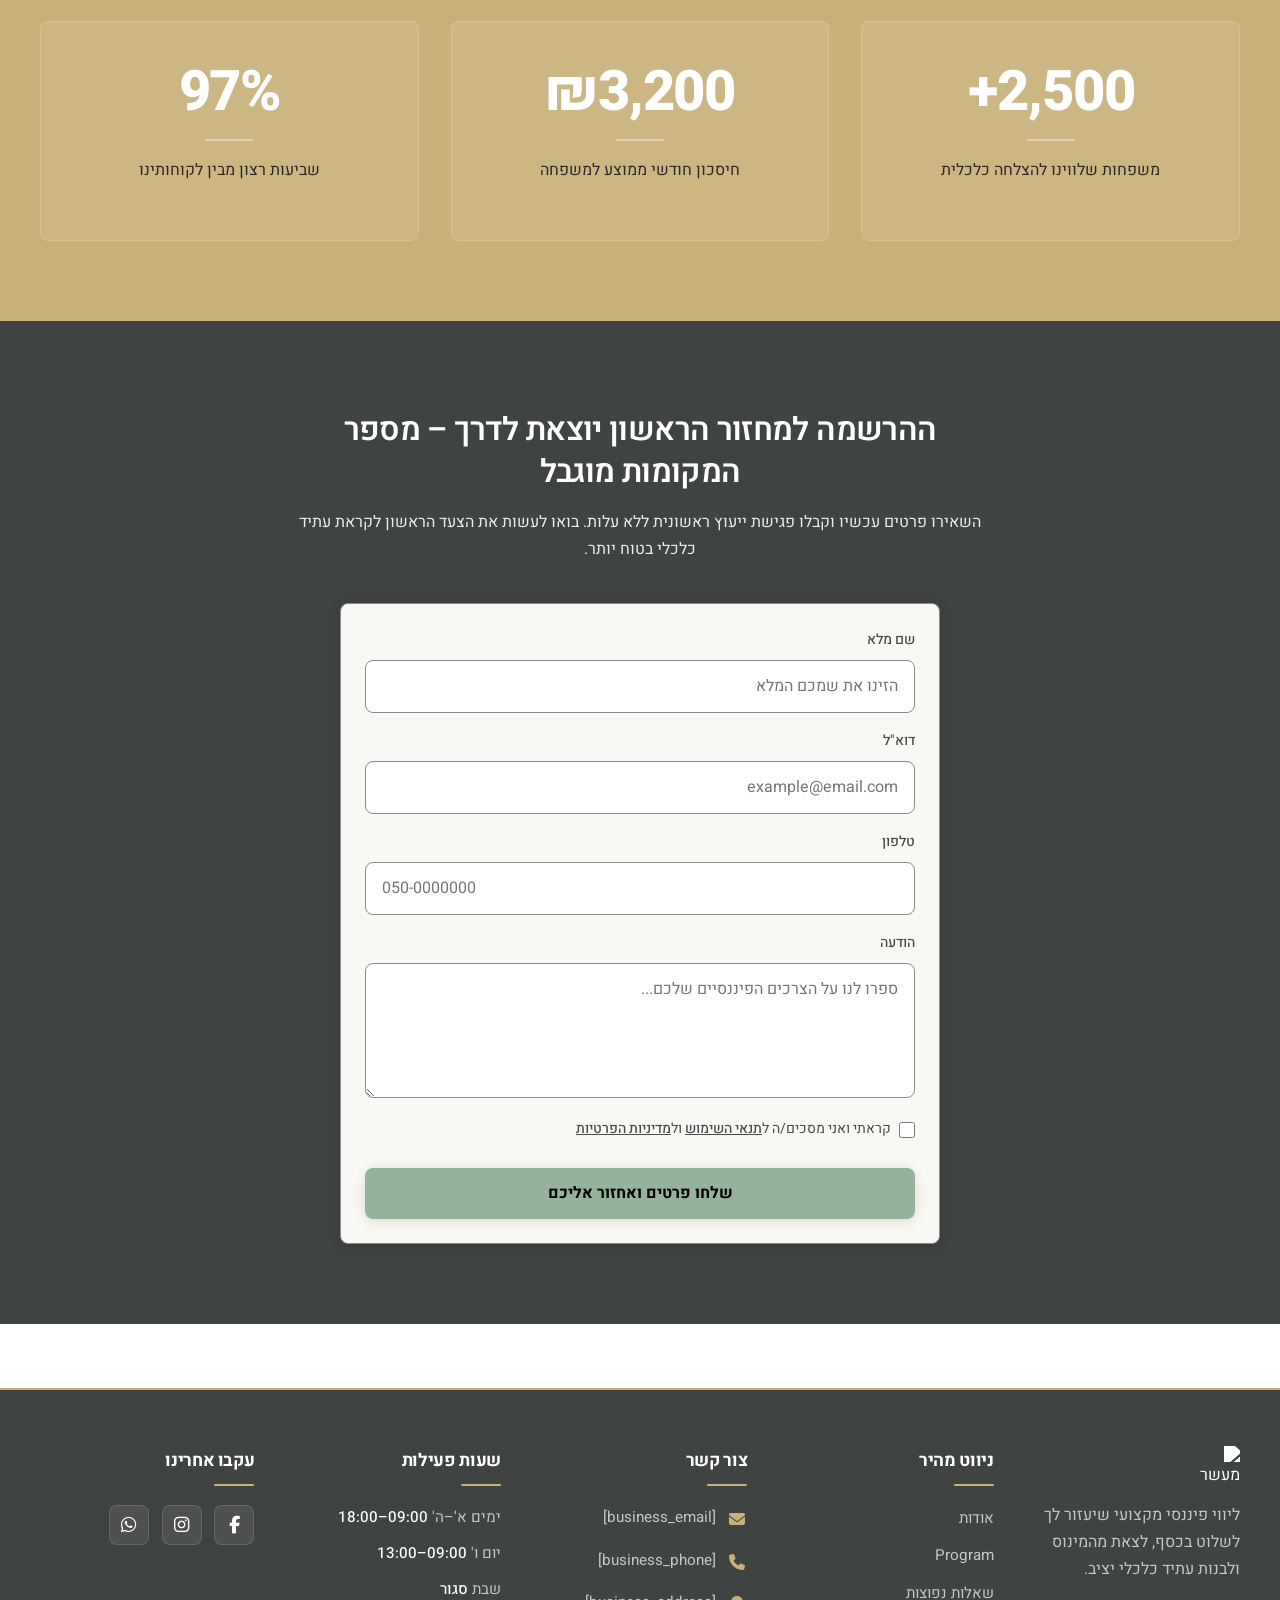
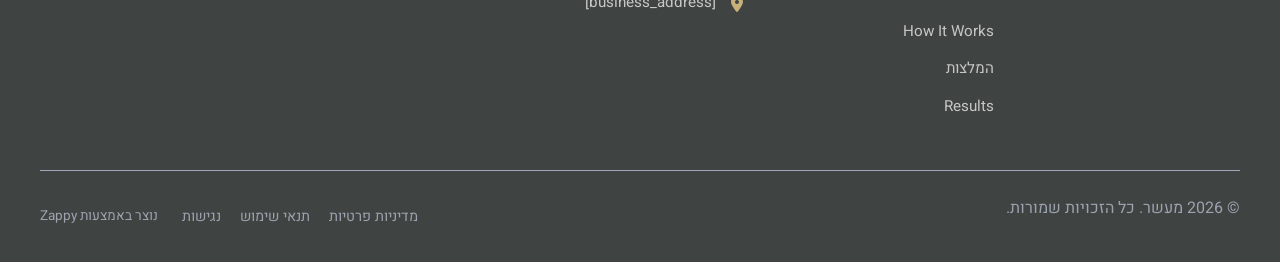
==== commit bda2ce65: "Background sync: Progressive GitHub Sync" ====
--- a/index.html
+++ b/index.html
@@ -1287,7 +1287,7 @@
   <div class="index-about-section__container">
     <!-- Headline on the START (right) side -->
     <div class="index-about-section__headline">
-      <h2 class="zappy-long-headline"><span style="color: #4a5e3a !important">ליווי פיננסי שמחזיר לכם את השליטה על הכסף</span></h2>
+      <h2 class="zappy-long-headline"><span style="color: #3F4341 !important">ליווי פיננסי שמחזיר לכם את השליטה על הכסף</span></h2>
     </div>
     
     <!-- Two columns of body text -->
@@ -1365,7 +1365,7 @@
     <ul class="index-faq-section__list">
       <li class="index-faq-section__list-item">
         <span class="index-faq-section__icon-wrapper" aria-hidden="true">
-          <svg xmlns="http://www.w3.org/2000/svg" viewBox="0 0 24 24" fill="none" stroke="#6b7c5c" stroke-width="2" data-element-type="icon" data-icon-type="svg"><polyline points="20 6 9 17 4 12"></polyline></svg>
+          <svg xmlns="http://www.w3.org/2000/svg" viewBox="0 0 24 24" fill="none" stroke="#95B29B" stroke-width="2" data-element-type="icon" data-icon-type="svg"><polyline points="20 6 9 17 4 12"></polyline></svg>
         </span>
         <div class="index-faq-section__item-content">
           <h3 class="index-faq-section__item-title">תוכנית תקציב אישית</h3>
@@ -1374,7 +1374,7 @@
       </li>
       <li class="index-faq-section__list-item">
         <span class="index-faq-section__icon-wrapper" aria-hidden="true">
-          <svg xmlns="http://www.w3.org/2000/svg" viewBox="0 0 24 24" fill="none" stroke="#6b7c5c" stroke-width="2" data-element-type="icon" data-icon-type="svg"><polyline points="20 6 9 17 4 12"></polyline></svg>
+          <svg xmlns="http://www.w3.org/2000/svg" viewBox="0 0 24 24" fill="none" stroke="#95B29B" stroke-width="2" data-element-type="icon" data-icon-type="svg"><polyline points="20 6 9 17 4 12"></polyline></svg>
         </span>
         <div class="index-faq-section__item-content">
           <h3 class="index-faq-section__item-title">אסטרטגיה פיננסית מקיפה</h3>
@@ -1383,7 +1383,7 @@
       </li>
       <li class="index-faq-section__list-item">
         <span class="index-faq-section__icon-wrapper" aria-hidden="true">
-          <svg xmlns="http://www.w3.org/2000/svg" viewBox="0 0 24 24" fill="none" stroke="#6b7c5c" stroke-width="2" data-element-type="icon" data-icon-type="svg"><polyline points="20 6 9 17 4 12"></polyline></svg>
+          <svg xmlns="http://www.w3.org/2000/svg" viewBox="0 0 24 24" fill="none" stroke="#95B29B" stroke-width="2" data-element-type="icon" data-icon-type="svg"><polyline points="20 6 9 17 4 12"></polyline></svg>
         </span>
         <div class="index-faq-section__item-content">
           <h3 class="index-faq-section__item-title">ליווי ותמיכה שוטפים</h3>
@@ -1392,7 +1392,7 @@
       </li>
       <li class="index-faq-section__list-item">
         <span class="index-faq-section__icon-wrapper" aria-hidden="true">
-          <svg xmlns="http://www.w3.org/2000/svg" viewBox="0 0 24 24" fill="none" stroke="#6b7c5c" stroke-width="2" data-element-type="icon" data-icon-type="svg"><polyline points="20 6 9 17 4 12"></polyline></svg>
+          <svg xmlns="http://www.w3.org/2000/svg" viewBox="0 0 24 24" fill="none" stroke="#95B29B" stroke-width="2" data-element-type="icon" data-icon-type="svg"><polyline points="20 6 9 17 4 12"></polyline></svg>
         </span>
         <div class="index-faq-section__item-content">
           <h3 class="index-faq-section__item-title">מפגשי אימון אישיים</h3>
@@ -1542,7 +1542,7 @@
           <div class="index-testimonials-section__quote-icon" aria-hidden="true">
             
           </div>
-          <blockquote class="index-testimonials-section__quote" style="color: rgb(255, 255, 255) !important;"><span style="color: #4a5e3a !important">הליווי הכלכלי של מעשר שינה לנו את החיים. אחרי שנים של חובות ופחד מחשבונות, למדנו לנהל תקציב משפחתי בביטחון. היום אנחנו חוסכים לילדים וישנים טוב בלילה.</span></blockquote>
+          <blockquote class="index-testimonials-section__quote" style="color: rgb(255, 255, 255) !important;"><span style="color: #3F4341 !important">הליווי הכלכלי של מעשר שינה לנו את החיים. אחרי שנים של חובות ופחד מחשבונות, למדנו לנהל תקציב משפחתי בביטחון. היום אנחנו חוסכים לילדים וישנים טוב בלילה.</span></blockquote>
           <div class="index-testimonials-section__author">
             <div data-zappy-zoom-wrapper="true" data-element-id="img-1784815935924-0w9yqi8xz" data-element-type="image" data-zappy-zoom-wrapper-width="512px" data-zappy-zoom-wrapper-height="512px" data-zappy-zoom-wrapper-width-mode="px" data-zappy-zoom-wrapper-align="center" style="position: relative !important; overflow: hidden !important; width: 512px !important; max-width: 100% !important; margin-left: auto !important; margin-right: auto !important; height: 512px !important; display: block !important;" data-zappy-zoom-clip="true" data-zappy-wrapper-margins-applied="true"><img data-placeholder="testimonial-avatar-1" data-context="A warm, smiling Israeli woman in her 40s with brown hair, casual professional look" src="/assets/site-image-testimonial-avatar-1.webp" alt="A warm, smiling Israeli woman in her 40s with brown hair, casual professional look" width="48" height="48" loading="lazy" style="object-position: 50% 50% !important; width: 100% !important; height: 100% !important; object-fit: cover !important; max-width: none !important; max-height: none !important; margin: 0px !important; display: block !important; left: 0% !important; top: 0% !important;" data-element-type="image" data-element-id="img-1784815935924-0w9yqi8xz" data-zappy-object-position="50% 50%" data-zappy-zoom="1" decoding="async" fetchpriority="low"></div>
             <div class="index-testimonials-section__author-info" style="justify-content: flex-start; width: 100%; margin-left: 0px; margin-right: 0px; text-align: start;">
@@ -1555,11 +1555,11 @@
           <div class="index-testimonials-section__quote-icon" aria-hidden="true">
             
           </div>
-          <blockquote class="index-testimonials-section__quote" style="color: rgb(255, 255, 255) !important;"><span style="color: #4a5e3a !important">הגעתי למעשר אחרי גירושין, בלי מושג איך מתנהלים כלכלית לבד. הצוות לימד אותי צעד אחר צעד איך לבנות תקציב, לחסוך, ואפילו להשקיע. תודה ענקית על הסבלנות והאכפתיות</span><span style="color: rgb(74, 94, 58);">.</span></blockquote>
+          <blockquote class="index-testimonials-section__quote" style="color: rgb(255, 255, 255) !important;"><span style="color: #3F4341 !important">הגעתי למעשר אחרי גירושין, בלי מושג איך מתנהלים כלכלית לבד. הצוות לימד אותי צעד אחר צעד איך לבנות תקציב, לחסוך, ואפילו להשקיע. תודה ענקית על הסבלנות והאכפתיות</span><span style="color: rgb(74, 94, 58);">.</span></blockquote>
           <div class="index-testimonials-section__author">
             <div data-zappy-zoom-wrapper="true" data-element-id="img-1784815935927-eaermc23z" data-element-type="image" data-zappy-zoom-wrapper-width="333px" data-zappy-zoom-wrapper-height="333px" data-zappy-zoom-wrapper-width-mode="px" data-zappy-zoom-wrapper-align="right" style="position: relative !important; overflow: hidden !important; width: 333px !important; max-width: 100% !important; margin-left: auto !important; margin-right: 0px !important; height: 333px !important; display: block !important;" data-zappy-zoom-clip="true" data-zappy-wrapper-margins-applied="true" class="zappy-resizable-hover"><img data-placeholder="testimonial-avatar-2" data-context="A confident Israeli woman in her 50s with short gray hair, warm smile, professional yet approachable" src="/assets/site-image-testimonial-avatar-2.webp" alt="A confident Israeli woman in her 50s with short gray hair, warm smile, professional yet approachable" width="48" height="48" loading="lazy" style="object-position: 50% 50% !important; width: 100% !important; height: 100% !important; object-fit: cover !important; margin: 0px !important; left: 0% !important; top: 0% !important; max-width: none !important; max-height: none !important; display: block !important; position: absolute !important;" data-element-type="image" data-element-id="img-1784815935927-eaermc23z" data-zappy-object-position="50% 50%" data-zappy-zoom="1" decoding="async" fetchpriority="low"></div>
             <div class="index-testimonials-section__author-info">
-              <span class="index-testimonials-section__author-name" style="color: rgb(255, 255, 255) !important;"><span style="color: #4a5e3a !important">רונית כהן</span></span>
+              <span class="index-testimonials-section__author-name" style="color: rgb(255, 255, 255) !important;"><span style="color: #3F4341 !important">רונית כהן</span></span>
               <span class="index-testimonials-section__author-role"><span style="font-size: 0.875rem;">לקוחה מזה שנה</span></span>
             </div>
           </div>
--- a/styles.css
+++ b/styles.css
@@ -68,14 +68,14 @@
   src: url('assets/fonts/Rubik-Bold.woff2') format('woff2');
 }
 :root {
---primary: #6b7c5c;
-  --secondary: #4a5e3a;
-  --accent: #8fa870;
-  --bg-light: #ffffff;
-  --bg-dark: #4a5e3a;
-  --text-dark: #4a4a4a;
+--primary: #95B29B;
+  --secondary: #3F4341;
+  --accent: #C8B07A;
+  --bg-light: #FFFFFF;
+  --bg-dark: #3F4341;
+  --text-dark: #4A4A4A;
   --text-light: #ffffff;
-  --text-muted: #707070;
+  --text-muted: #5a5a5a;
   --border-light: #898b8d;
   --border-dark: #9da7b7;
   --nav-bg: transparent;
@@ -106,13 +106,13 @@
   --font-family: 'Heebo', sans-serif;
   --font-primary: 'Heebo', sans-serif;
   --font-body: 'Heebo', sans-serif;
-  --primary-color: #6b7c5c;
-  --secondary-color: #4a5e3a;
-  --accent-color: #8fa870;
-  --background-color: #ffffff;
-  --surface-color: #f8f9fa;
-  --text-color: #4a4a4a;
-  --text-secondary-color: #707070;
+  --primary-color: #95B29B;
+  --secondary-color: #3F4341;
+  --accent-color: #C8B07A;
+  --background-color: #FFFFFF;
+  --surface-color: #E8E1D6;
+  --text-color: #4A4A4A;
+  --text-secondary-color: #5a5a5a;
 }
 
 *, *::before, *::after {
@@ -384,14 +384,14 @@
   --nav-bg: transparent;
   --nav-text: #ffffff;
   --nav-text-hover: #8fa870;
-  --primary: #6b7c5c;
-  --secondary: #4a5e3a;
-  --accent: #8fa870;
-  --bg-light: #ffffff;
-  --bg-dark: #4a5e3a;
-  --text-dark: #4a4a4a;
+  --primary: #95B29B;
+  --secondary: #3F4341;
+  --accent: #C8B07A;
+  --bg-light: #FFFFFF;
+  --bg-dark: #3F4341;
+  --text-dark: #4A4A4A;
   --text-light: #ffffff;
-  --text-muted: #707070;
+  --text-muted: #5a5a5a;
   --border-light: #898b8d;
   --border-dark: #9da7b7;
   --cta-bg: var(--bg-light);
@@ -646,14 +646,14 @@
   --nav-bg: transparent;
   --nav-text: #ffffff;
   --nav-text-hover: #8fa870;
-  --primary: #6b7c5c;
-  --secondary: #4a5e3a;
-  --accent: #8fa870;
-  --bg-light: #ffffff;
-  --bg-dark: #4a5e3a;
-  --text-dark: #4a4a4a;
+  --primary: #95B29B;
+  --secondary: #3F4341;
+  --accent: #C8B07A;
+  --bg-light: #FFFFFF;
+  --bg-dark: #3F4341;
+  --text-dark: #4A4A4A;
   --text-light: #ffffff;
-  --text-muted: #707070;
+  --text-muted: #5a5a5a;
   --border-light: #898b8d;
   --border-dark: #9da7b7;
   --cta-bg: var(--bg-light);
@@ -973,7 +973,7 @@
 .navbar a:focus-visible,
 .navbar button:focus-visible,
 .nav-menu a:focus-visible {
-  outline: 2px solid var(--primary-color, var(--primary, #6b7c5c));
+  outline: 2px solid var(--primary-color, var(--primary, #95B29B));
   outline-offset: 2px;
 }
 
@@ -2050,14 +2050,14 @@
    ============================================ */
 
 :root {
-  --primary: #6b7c5c;
-  --secondary: #4a5e3a;
-  --accent: #8fa870;
-  --bg-light: #ffffff;
-  --bg-dark: #4a5e3a;
-  --text-dark: #4a4a4a;
+  --primary: #95B29B;
+  --secondary: #3F4341;
+  --accent: #C8B07A;
+  --bg-light: #FFFFFF;
+  --bg-dark: #3F4341;
+  --text-dark: #4A4A4A;
   --text-light: #ffffff;
-  --text-muted: #707070;
+  --text-muted: #5a5a5a;
   --border-light: #898b8d;
   --border-dark: #9da7b7;
   --radius: 8px;
@@ -2354,7 +2354,7 @@
 
 
 /* V2 Decorative Helpers — quote marks */
-:root { --decorative-quote-color: var(--accent, #8fa870); --decorative-quote-font: var(--accent-font, var(--font-display, serif)); }
+:root { --decorative-quote-color: var(--accent, #C8B07A); --decorative-quote-font: var(--accent-font, var(--font-display, serif)); }
 blockquote::before, .quote::before, [data-quote]::before {
   content: "\201C";
   font-family: var(--decorative-quote-font);
@@ -2385,7 +2385,7 @@
   height: 2px;
   margin: 1.25rem auto;
   border: 0;
-  background: linear-gradient(90deg, transparent, var(--accent, var(--primary, #8AA469)) 30%, var(--accent, var(--primary, #8AA469)) 70%, transparent);
+  background: linear-gradient(90deg, transparent, var(--accent, var(--primary, #C5AB72)) 30%, var(--accent, var(--primary, #C5AB72)) 70%, transparent);
   border-radius: 999px;
   opacity: 0.85;
 }
@@ -2458,7 +2458,7 @@
 /* hero */
 .index-hero-section {
   background-color: var(--bg-dark);
-  background-image: linear-gradient(180deg, #6B7C5C 0%, #4A5E3A 100%);
+  background-image: linear-gradient(180deg, #95B29B 0%, #3F4341 100%);
   color: var(--text-light);
   padding-block: 96px;
   position: relative;
@@ -2779,7 +2779,7 @@
 [data-layout-spec="בית-hero"] .home-hero-section__headline-on-the,
 [data-layout-spec="בית-hero"] [class*="hero"][class*="anywhere-word"],
 [data-layout-spec="בית-hero"] [class*="hero"][class*="headline-anywhere"],
-[data-layout-spec="בית-hero"] [class*="hero"][class*="headline-on-the"] { color: var(--secondary, #4a5e3a) !important; transform: rotate(-1deg) !important; transform-origin: 50% 45% !important; display: block !important; }
+[data-layout-spec="בית-hero"] [class*="hero"][class*="headline-on-the"] { color: var(--secondary, #3F4341) !important; transform: rotate(-1deg) !important; transform-origin: 50% 45% !important; display: block !important; }
 [data-layout-spec="בית-hero"] .home-hero-section__headline-move,
 [data-layout-spec="בית-hero"] [class*="hero"][class*="headline-move"] { color: var(--text-dark, #1a1a1a) !important; transform: rotate(1deg) !important; transform-origin: 50% 55% !important; display: block !important; }
 [data-layout-spec="בית-hero"] .home-hero-section__band,
@@ -3157,7 +3157,7 @@
   align-items: flex-start;
   gap: 16px;
   padding: 24px;
-  background: #ffffff;
+  background: #FFFFFF;
   border-radius: var(--radius-card);
   border: 1px solid var(--border-light);
   box-shadow: 0 2px 12px rgba(0,0,0,0.12);
@@ -3818,7 +3818,7 @@
 
 /* stats */
 .index-stats-section {
-  background-color: #8fa870;
+  background-color: #C8B07A;
   color: var(--text-light);
   padding: 80px 16px;
   position: relative;
@@ -3992,7 +3992,7 @@
   padding: 12px 16px;
   border-radius: var(--radius-input, 8px);
   border: 1px solid var(--border-light);
-  background-color: #ffffff;
+  background-color: #FFFFFF;
   color: var(--text-dark);
   transition: var(--transition-default, all 0.2s ease);
   outline: none;
@@ -4446,11 +4446,11 @@
   --cc-modal-bg: #ffffff;
   --cc-primary-color: #1f2937;
   --cc-secondary-color: #4b5563;
-  --cc-btn-primary-bg: #6b7c5c;
+  --cc-btn-primary-bg: #95B29B;
   --cc-btn-primary-color: #ffffff;
-  --cc-btn-primary-border: #6b7c5c;
-  --cc-btn-primary-hover-bg: #4a5e3a;
-  --cc-btn-primary-hover-border: #4a5e3a;
+  --cc-btn-primary-border: #95B29B;
+  --cc-btn-primary-hover-bg: #3F4341;
+  --cc-btn-primary-hover-border: #3F4341;
   --cc-btn-primary-hover-color: #ffffff;
   /* --cc-btn-secondary-* are used by BOTH the bar's "Customize" link and
    * the preferences modal's "Accept Necessary" / "Save Preferences" pills.
@@ -4464,7 +4464,7 @@
   --cc-btn-secondary-hover-bg: #e5e7eb;
   --cc-btn-secondary-hover-color: #111827;
   --cc-btn-secondary-hover-border: #d1d5db;
-  --cc-toggle-on-bg: #6b7c5c;
+  --cc-toggle-on-bg: #95B29B;
 }
 
 #cc-main,
@@ -4577,7 +4577,7 @@
  * defaults for the preferences modal's two secondary pills). */
 #zappy-cookie-banner .zappy-cookie-banner__button--customize {
   background-color: transparent !important;
-  color: #6b7c5c !important;
+  color: #5a7c61 !important;
   border: none !important;
   padding: 0 8px !important;
   height: 32px !important;
@@ -4587,7 +4587,7 @@
 }
 
 #zappy-cookie-banner .zappy-cookie-banner__button--customize:hover {
-  color: #4a5e3a !important;
+  color: #3F4341 !important;
   background-color: transparent !important;
 }
 
@@ -4765,7 +4765,7 @@
 
 /* Basic Accessibility Enhancements */
 :root {
-  --accessibility-focus: #4a5e3a;
+  --accessibility-focus: #3F4341;
 }
 
 /* Skip link styles */
@@ -4888,9 +4888,9 @@
 #mic-access-tool-general-button svg line,
 #mic-access-tool-general-button svg polyline,
 #mic-access-tool-general-button svg g {
-  fill: #4a5e3a !important;
-  stroke: #4a5e3a !important;
-  color: #4a5e3a !important;
+  fill: #3F4341 !important;
+  stroke: #3F4341 !important;
+  color: #3F4341 !important;
 }
 
 /* Target images if the icon is an img instead of SVG */
@@ -4911,7 +4911,7 @@
 .mic-access-tool-box-header,
 div[id*="mic-access-tool-box"] header,
 div[id*="mic-access-tool-box"] .header {
-  background: #4a5e3a !important;
+  background: #3F4341 !important;
   color: white !important;
 }
 
@@ -4938,8 +4938,8 @@
 #mic-access-tool-box button:hover,
 div[id*="mic-access-tool-box"] button.active,
 div[id*="mic-access-tool-box"] button:hover {
-  border-color: #4a5e3a !important;
-  color: #4a5e3a !important;
+  border-color: #3F4341 !important;
+  color: #3F4341 !important;
   background-color: rgba(61, 79, 46, 0.1) !important;
 }
 
@@ -4948,7 +4948,7 @@
 #mic-access-tool-box button[title*="Reset"],
 #mic-access-tool-box [class*="reset"],
 div[id*="mic-access-tool-box"] button[class*="reset"] {
-  background: #4a5e3a !important;
+  background: #3F4341 !important;
   color: white !important;
 }
 
@@ -5282,13 +5282,21 @@
   }
 }
 /* === NAVBAR STYLE OVERRIDES END === */
+
+
+
+
 /* === BUTTON TEXT OVERRIDES START === */
+.btn-primary,
+.btn--primary,
+[class*="btn-primary"],
+[class*="btn--primary"] { color: #333333 !important; }
 .btn-accent,
 .btn--accent,
 [class*="btn-accent"],
 [class*="btn--accent"] { color: #333333 !important; }
 .navbar .nav-cta-btn,
-.nav-cta-btn { color: #FFFFFF !important; }
+.nav-cta-btn { color: #333333 !important; }
 /* === BUTTON TEXT OVERRIDES END === */
 
 /* mobile-submenu-overflow-fix */
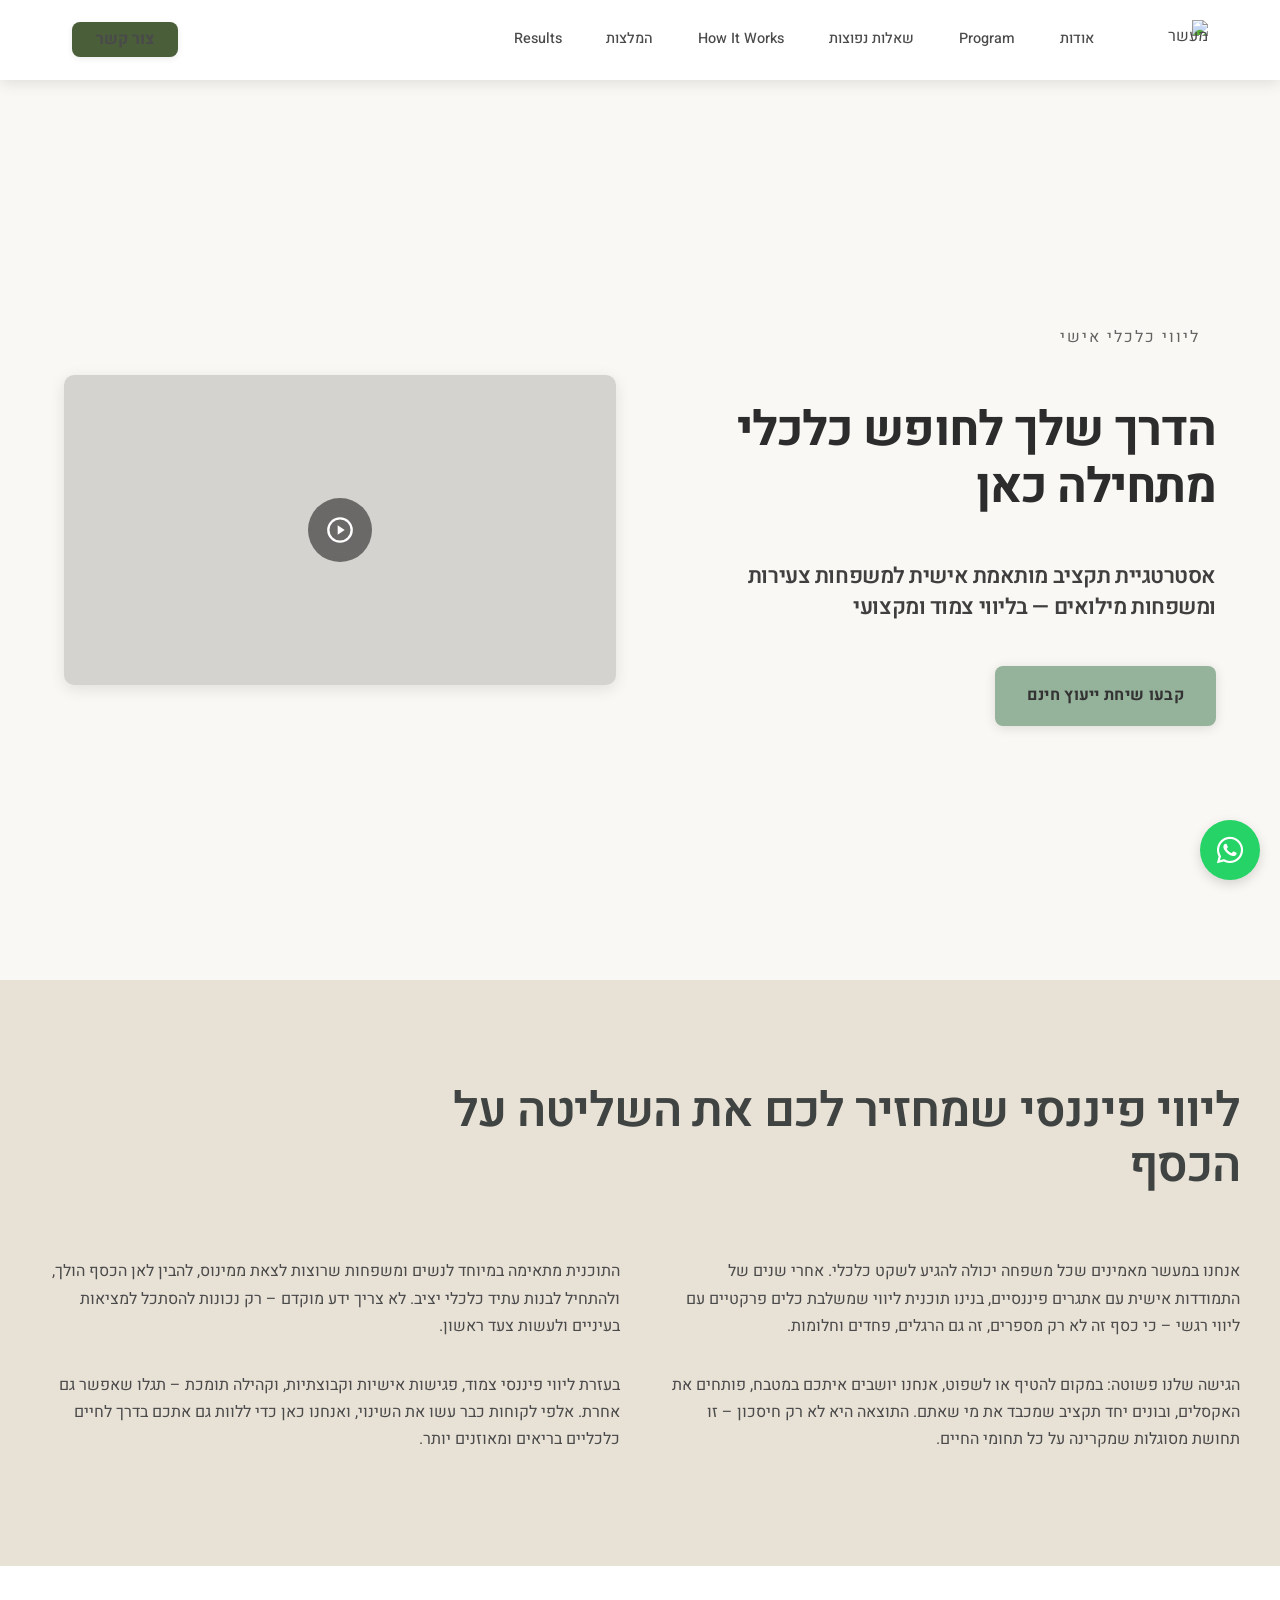
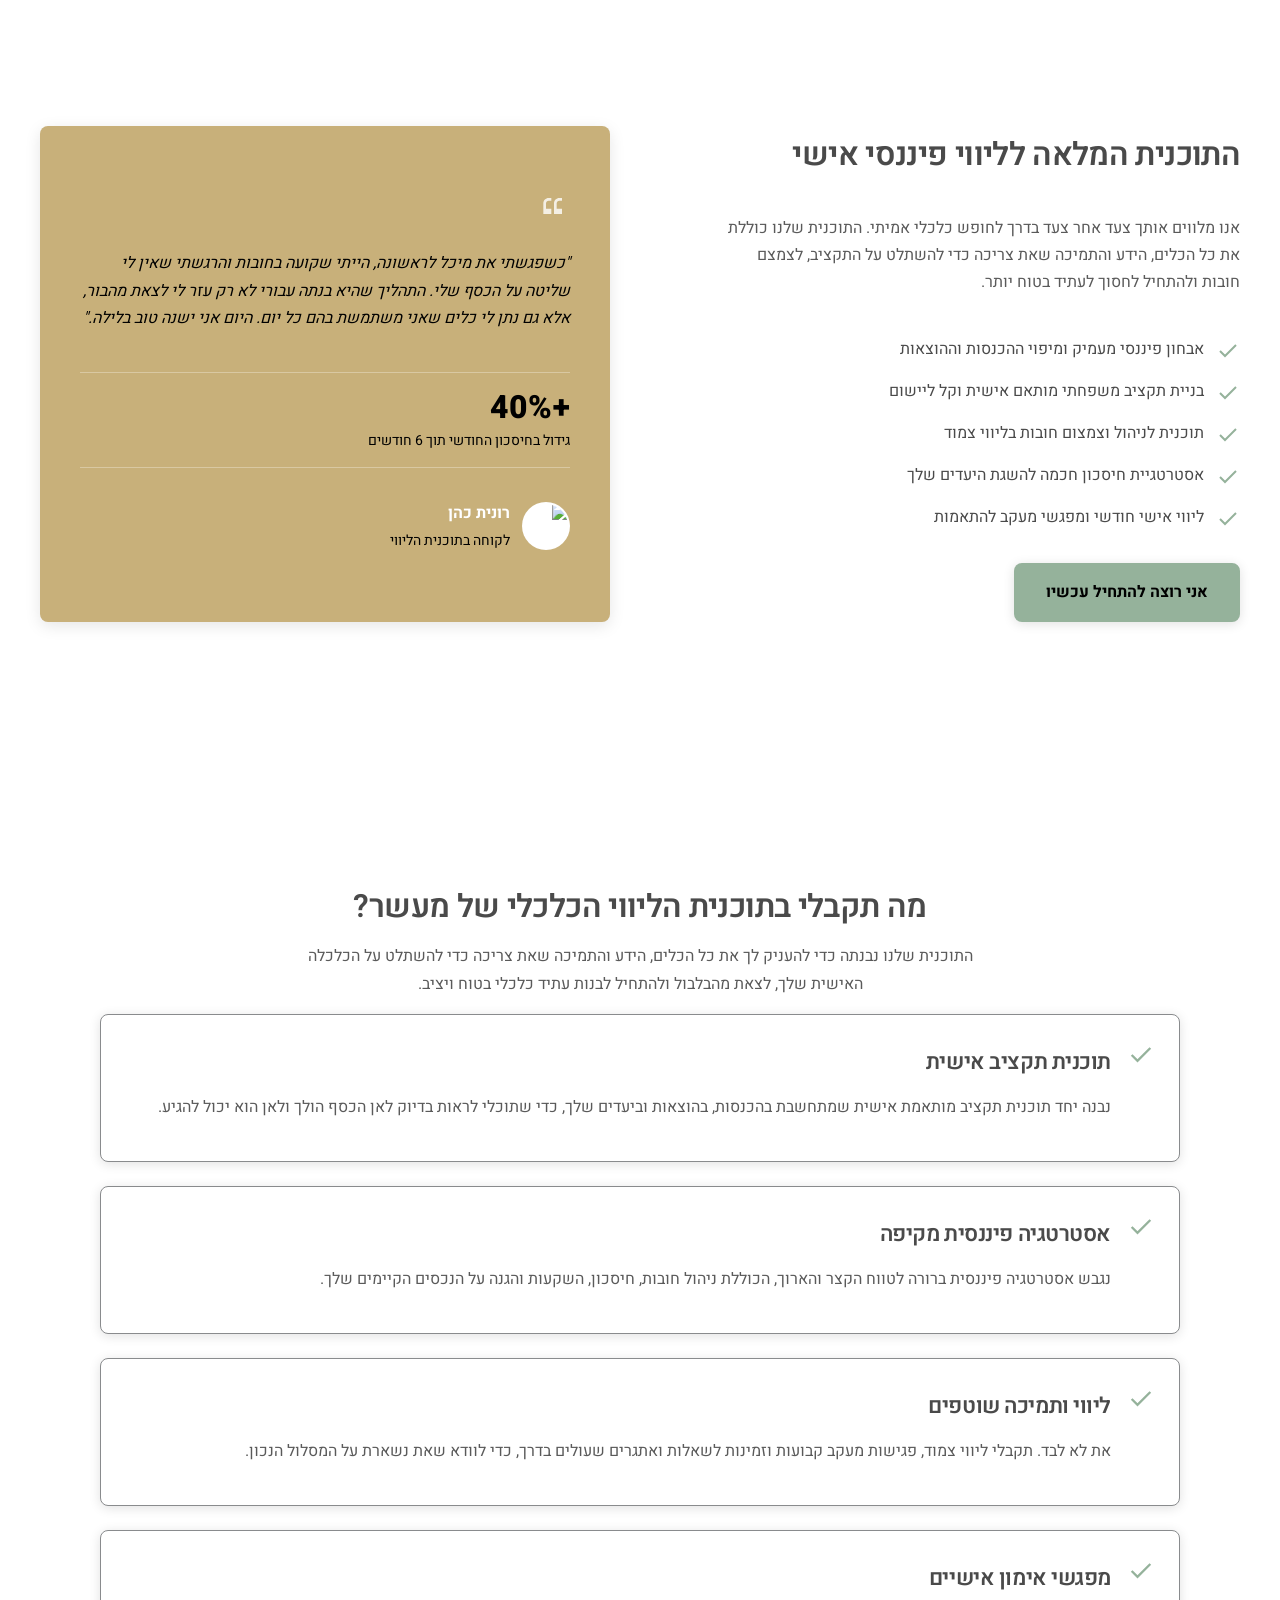
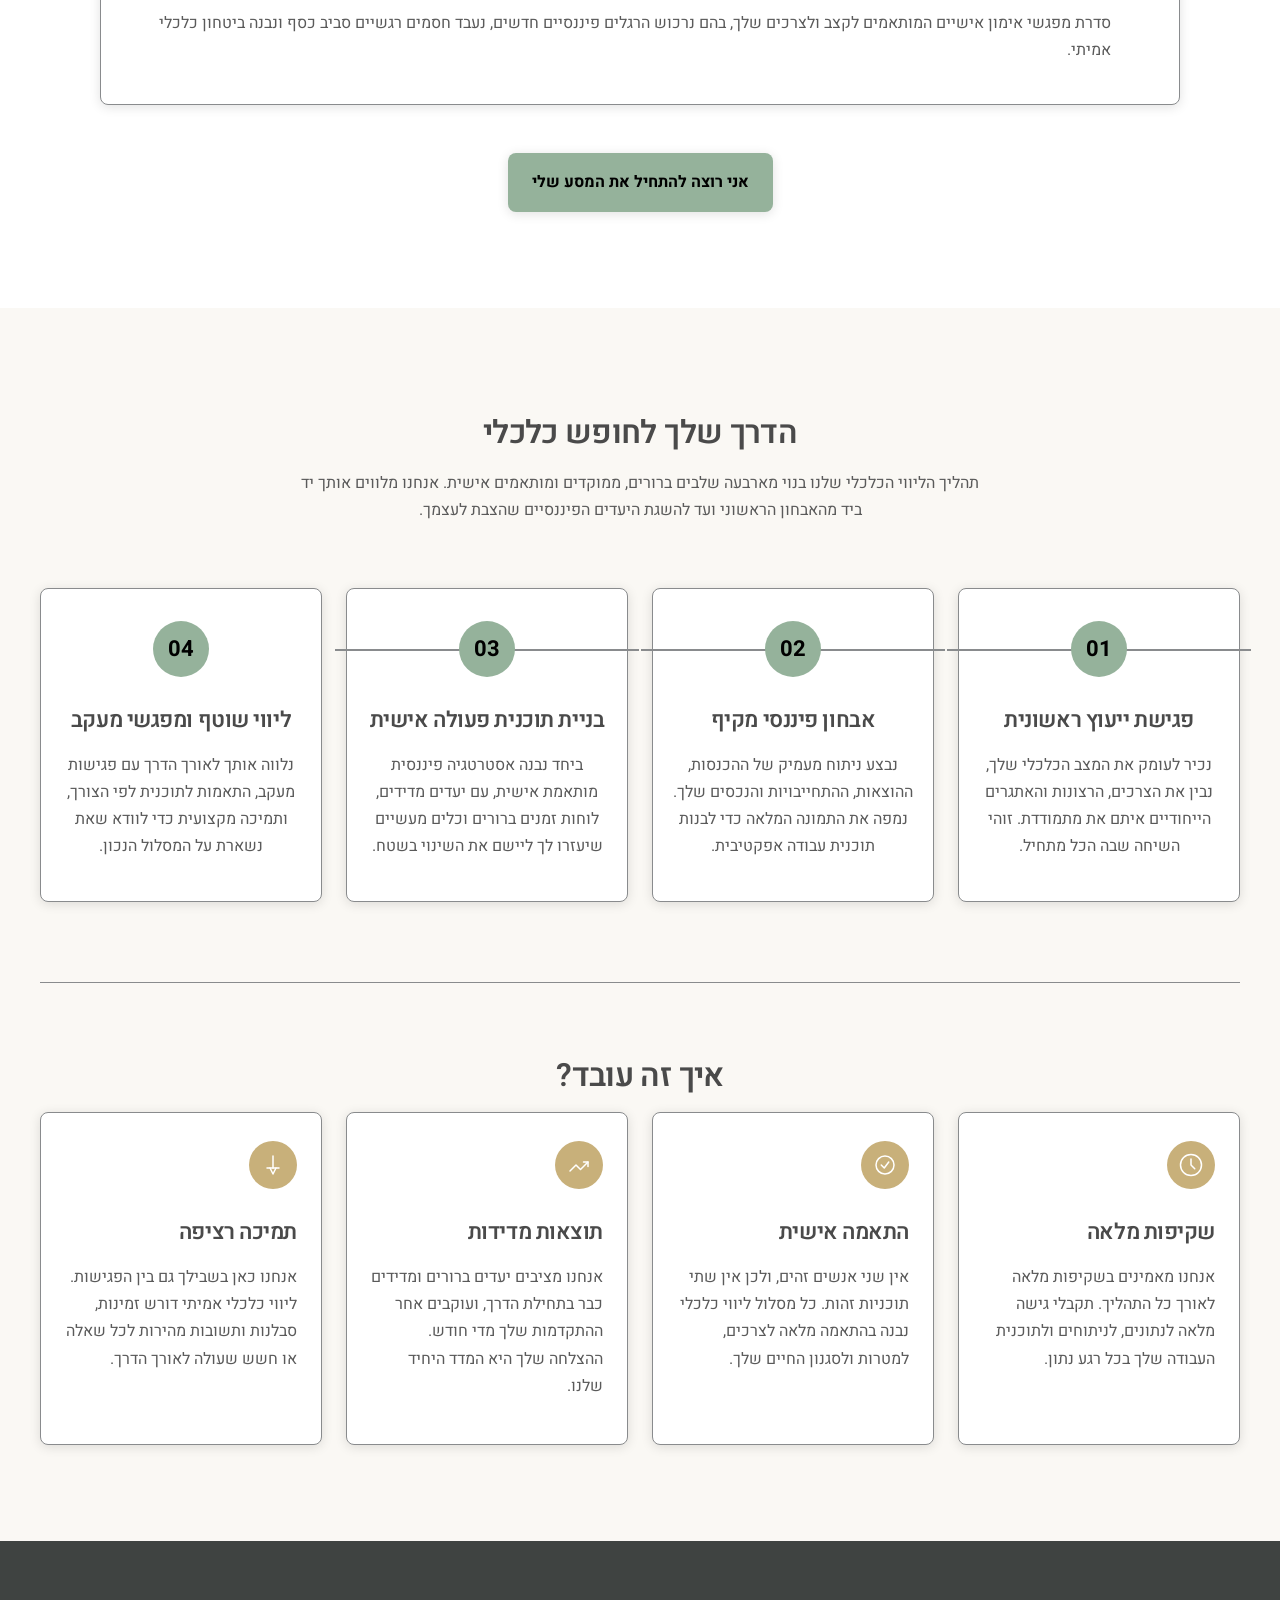
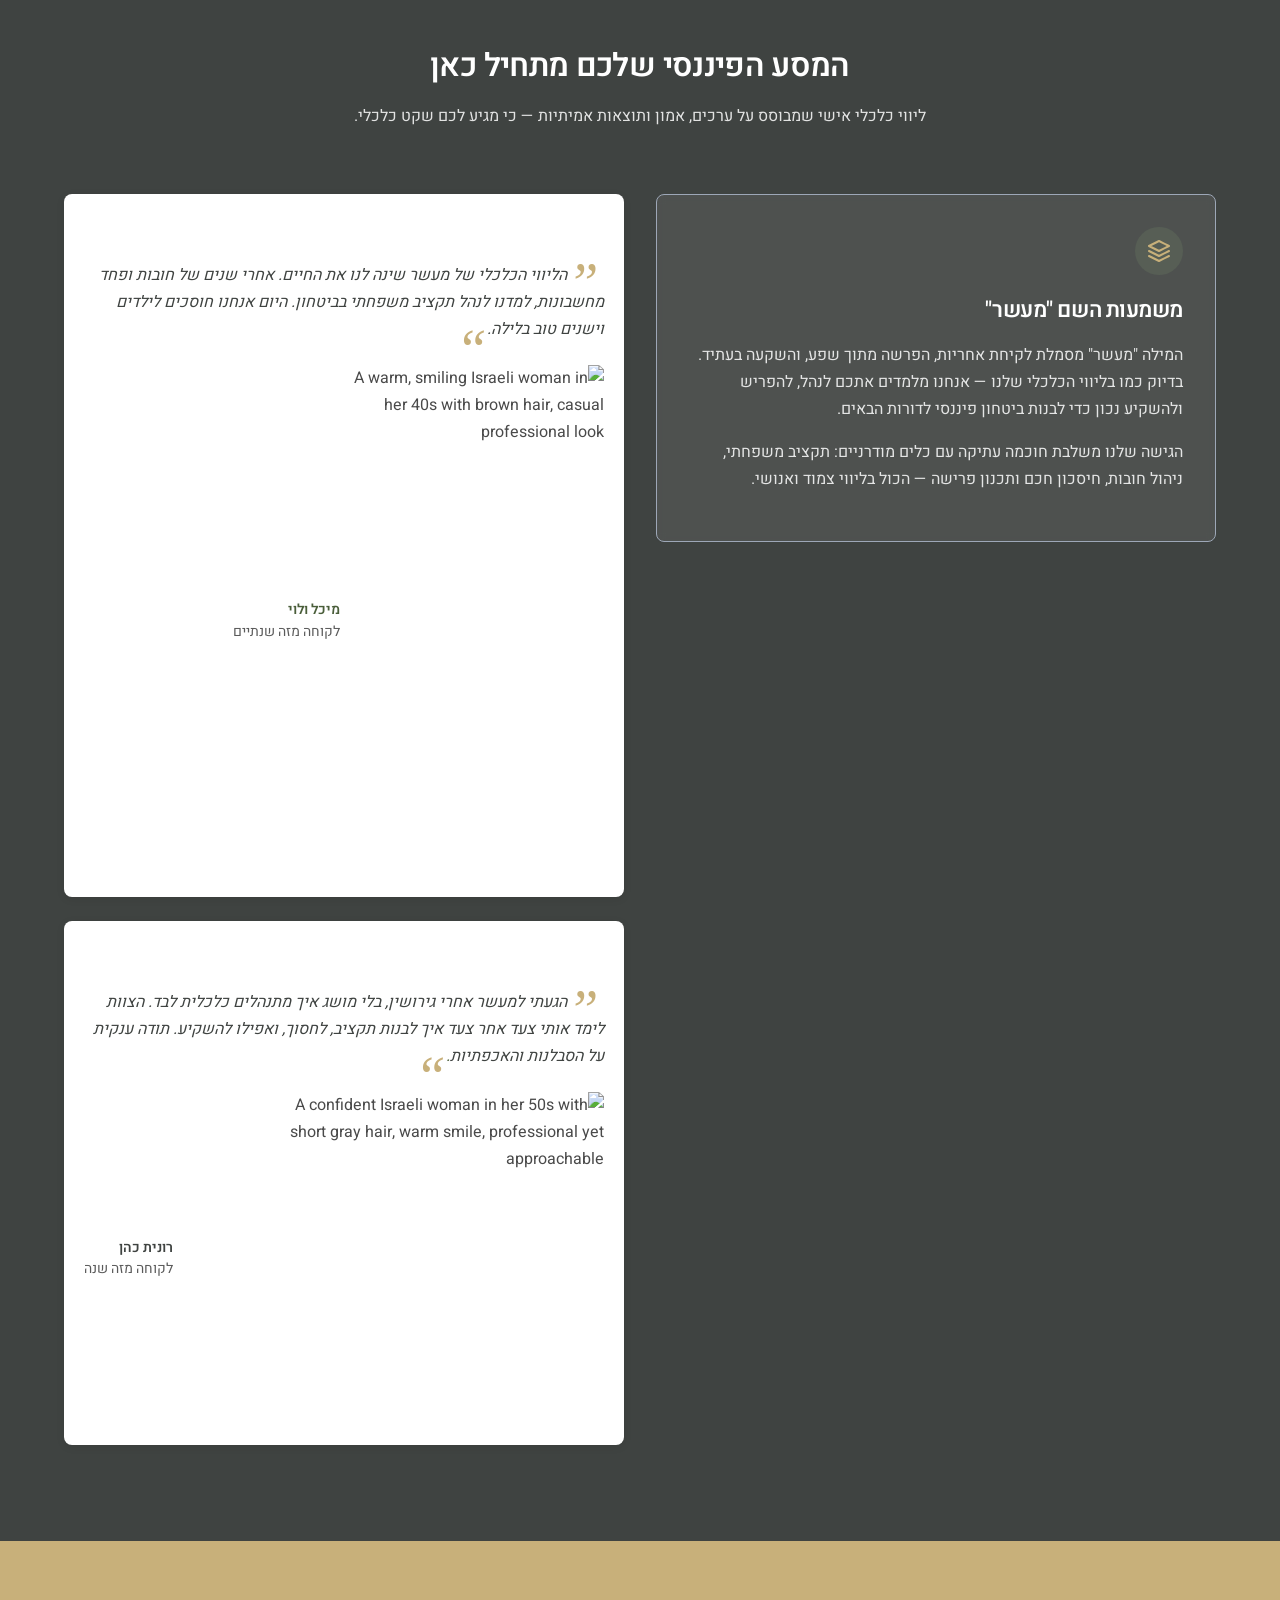
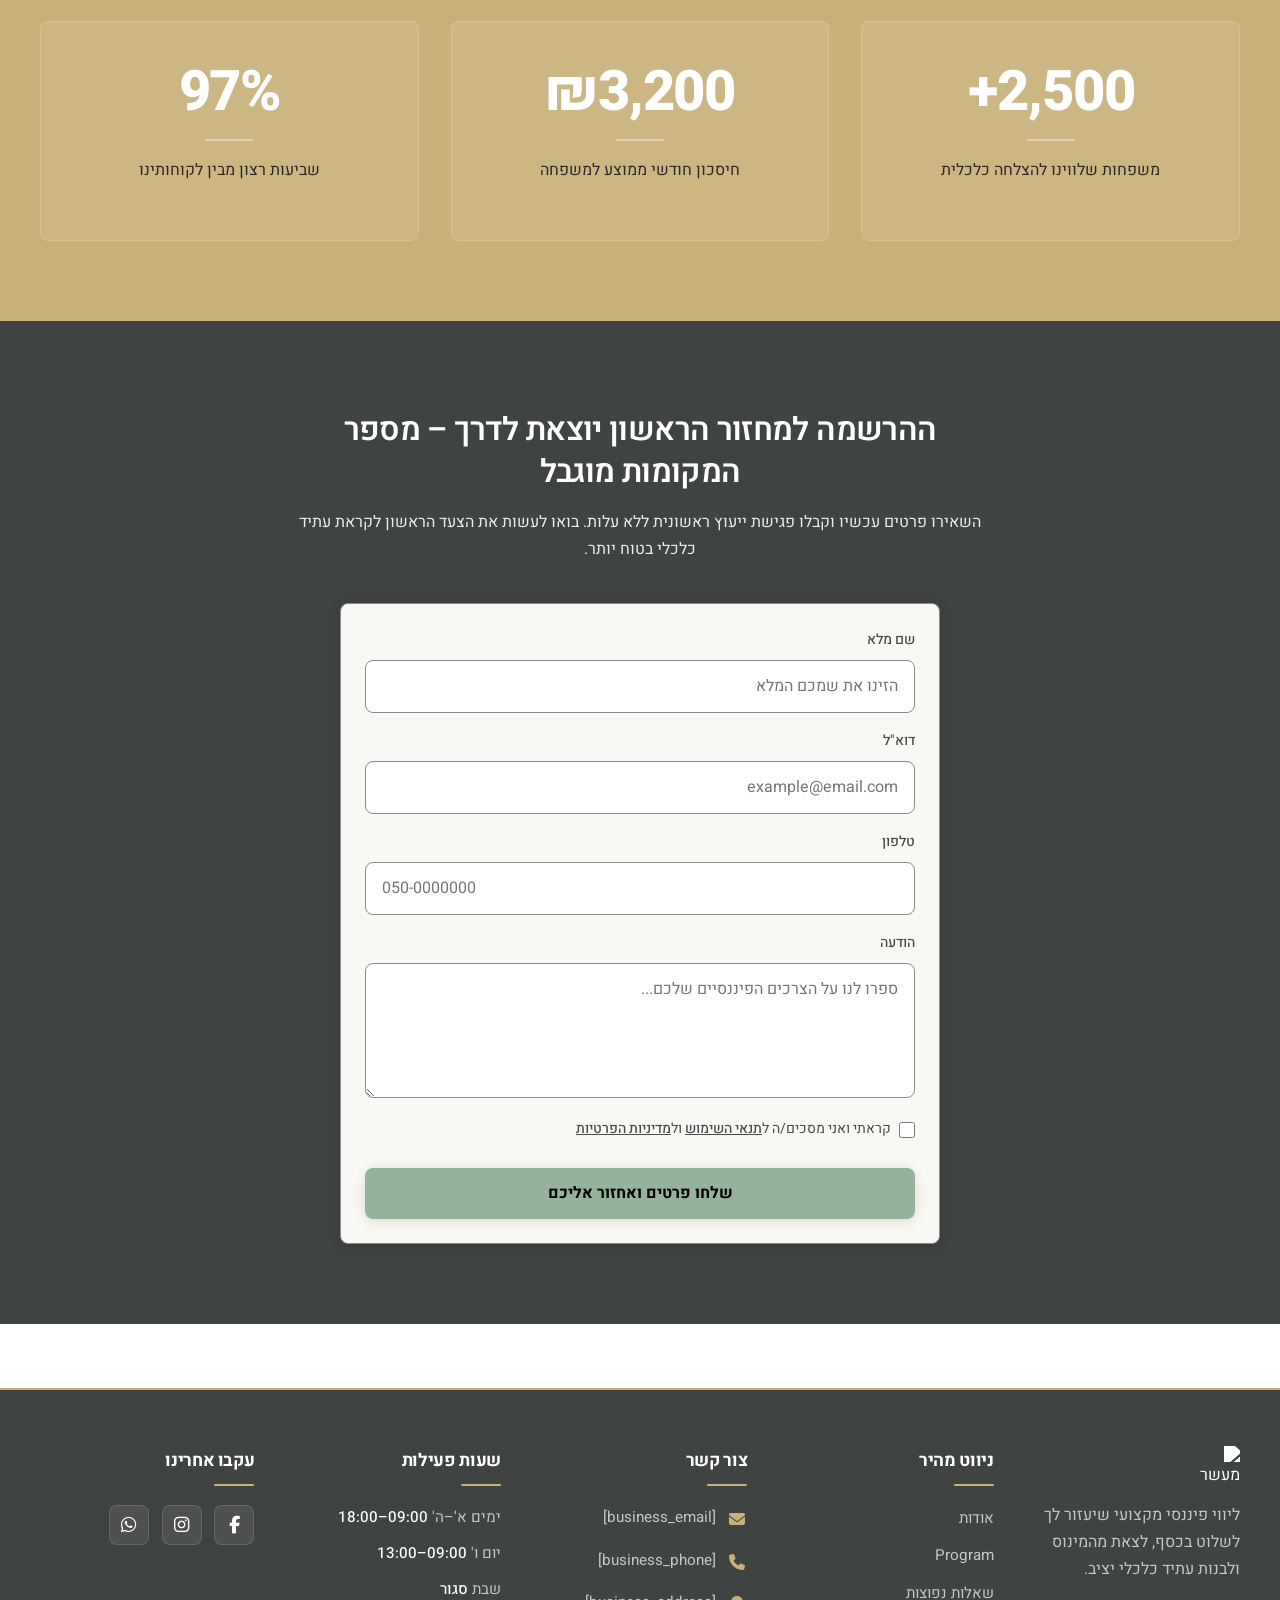
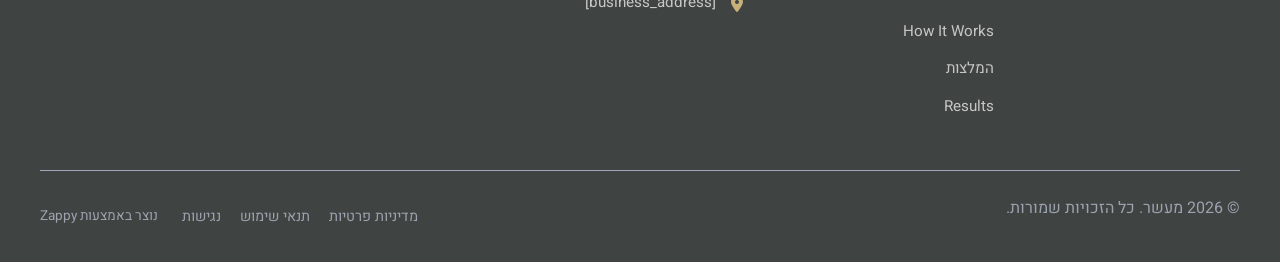
==== commit 4bb69304: "Incremental sync: 1 page(s) — update_button" ====
--- a/index.html
+++ b/index.html
@@ -794,13 +794,13 @@
   </button>
 
   <div class="nav-container">
-    <div class="nav-right-group"><div class="nav-brand">
-      <a href="/" class="logo-link" style="color: rgb(44, 44, 44) !important;"><img class="logo" src="/assets/site-image-image-1.webp" alt="מעשר" data-image-type="logo" decoding="async" width="35" height="35"></a>
-    </div><ul class="nav-menu" id="navMenu"><li><a href="#about">אודות</a></li><li><a href="#services">Program</a></li><li><a href="#faq">שאלות נפוצות</a></li><li><a href="#process">How It Works</a></li><li><a href="#testimonials">המלצות</a></li><li><a href="#stats">Results</a></li></ul></div>
-    
-    
-    
-    <div class="nav-cta-container"><li class="nav-cta-item"><a href="#final-cta" class="nav-cta-btn">צור קשר</a></li></div>
+    <div class="nav-right-group"><div class="nav-brand" style="">
+      <a href="/" class="logo-link" style="color: rgb(74, 74, 74) !important;"><img class="logo" src="/assets/site-image-image-1.webp" alt="מעשר" data-image-type="logo" style="" decoding="async" width="35" height="35"></a>
+    </div><ul class="nav-menu" id="navMenu" style=""><li><a href="#about">אודות</a></li><li><a href="#services">Program</a></li><li><a href="#faq">שאלות נפוצות</a></li><li><a href="#process">How It Works</a></li><li><a href="#testimonials">המלצות</a></li><li><a href="#stats">Results</a></li></ul></div>
+    
+    
+    
+    <div class="nav-cta-container"><li class="nav-cta-item"><a href="#final-cta" class="nav-cta-btn" style="color: var(--light-text, #ffffff) !important; border-color: rgb(74, 94, 58) !important; background-color: rgb(74, 94, 58) !important; background-image: none !important;" data-element-type="button" data-element-id="btn-1784828209670-amhpjeplq" data-native-element="true" data-text-color="light">צור קשר</a></li></div>
   </div>
 </nav>
 <script>
@@ -1265,8 +1265,8 @@
   <div class="index-hero-container">
     <div class="index-hero-content">
       <p class="index-hero-eyebrow">ליווי כלכלי אישי</p>
-      <h1 class="index-hero-headline"><span style="color: #ffffff !important"><span style="color: #2c2c2c !important">הדרך שלך לחופש כלכלי מתחילה כאן</span></span></h1>
-      <h3 class="index-hero-subtitle"><span style="color: #ffffff !important"><span style="color: #2c2c2c !important">אסטרטגיית תקציב מותאמת אישית למשפחות צעירות ומשפחות מילואים — בליווי צמוד ומקצועי</span></span></h3>
+      <h1 class="index-hero-headline" style=""><span style="color: #ffffff !important"><span style="color: #2c2c2c !important">הדרך שלך לחופש כלכלי מתחילה כאן</span></span></h1>
+      <h3 class="index-hero-subtitle" style=""><span style="color: #ffffff !important"><span style="color: #2c2c2c !important">אסטרטגיית תקציב מותאמת אישית למשפחות צעירות ומשפחות מילואים — בליווי צמוד ומקצועי</span></span></h3>
       <p><a href="#contact" class="index-hero-cta btn-primary" data-element-type="button" data-element-id="btn-1784815349243-0bnmfmwgg" data-native-element="true">קבעו שיחת ייעוץ חינם</a>
     </p></div>
     <div class="index-hero-media">
@@ -1287,7 +1287,7 @@
   <div class="index-about-section__container">
     <!-- Headline on the START (right) side -->
     <div class="index-about-section__headline">
-      <h2 class="zappy-long-headline"><span style="color: #3F4341 !important">ליווי פיננסי שמחזיר לכם את השליטה על הכסף</span></h2>
+      <h2 class="zappy-long-headline" style=""><span style="color: #3F4341 !important">ליווי פיננסי שמחזיר לכם את השליטה על הכסף</span></h2>
     </div>
     
     <!-- Two columns of body text -->
@@ -1547,7 +1547,7 @@
             <div data-zappy-zoom-wrapper="true" data-element-id="img-1784815935924-0w9yqi8xz" data-element-type="image" data-zappy-zoom-wrapper-width="512px" data-zappy-zoom-wrapper-height="512px" data-zappy-zoom-wrapper-width-mode="px" data-zappy-zoom-wrapper-align="center" style="position: relative !important; overflow: hidden !important; width: 512px !important; max-width: 100% !important; margin-left: auto !important; margin-right: auto !important; height: 512px !important; display: block !important;" data-zappy-zoom-clip="true" data-zappy-wrapper-margins-applied="true"><img data-placeholder="testimonial-avatar-1" data-context="A warm, smiling Israeli woman in her 40s with brown hair, casual professional look" src="/assets/site-image-testimonial-avatar-1.webp" alt="A warm, smiling Israeli woman in her 40s with brown hair, casual professional look" width="48" height="48" loading="lazy" style="object-position: 50% 50% !important; width: 100% !important; height: 100% !important; object-fit: cover !important; max-width: none !important; max-height: none !important; margin: 0px !important; display: block !important; left: 0% !important; top: 0% !important;" data-element-type="image" data-element-id="img-1784815935924-0w9yqi8xz" data-zappy-object-position="50% 50%" data-zappy-zoom="1" decoding="async" fetchpriority="low"></div>
             <div class="index-testimonials-section__author-info" style="justify-content: flex-start; width: 100%; margin-left: 0px; margin-right: 0px; text-align: start;">
               <span class="index-testimonials-section__author-name" style="color: rgb(255, 255, 255) !important;"><span style="color: rgb(74, 94, 58) !important;">מיכל ולוי</span></span>
-              <span class="index-testimonials-section__author-role">לקוחה מזה שנתיים</span>
+              <span class="index-testimonials-section__author-role" style="">לקוחה מזה שנתיים</span>
             </div>
           </div>
         </div>
@@ -1558,9 +1558,9 @@
           <blockquote class="index-testimonials-section__quote" style="color: rgb(255, 255, 255) !important;"><span style="color: #3F4341 !important">הגעתי למעשר אחרי גירושין, בלי מושג איך מתנהלים כלכלית לבד. הצוות לימד אותי צעד אחר צעד איך לבנות תקציב, לחסוך, ואפילו להשקיע. תודה ענקית על הסבלנות והאכפתיות</span><span style="color: rgb(74, 94, 58);">.</span></blockquote>
           <div class="index-testimonials-section__author">
             <div data-zappy-zoom-wrapper="true" data-element-id="img-1784815935927-eaermc23z" data-element-type="image" data-zappy-zoom-wrapper-width="333px" data-zappy-zoom-wrapper-height="333px" data-zappy-zoom-wrapper-width-mode="px" data-zappy-zoom-wrapper-align="right" style="position: relative !important; overflow: hidden !important; width: 333px !important; max-width: 100% !important; margin-left: auto !important; margin-right: 0px !important; height: 333px !important; display: block !important;" data-zappy-zoom-clip="true" data-zappy-wrapper-margins-applied="true" class="zappy-resizable-hover"><img data-placeholder="testimonial-avatar-2" data-context="A confident Israeli woman in her 50s with short gray hair, warm smile, professional yet approachable" src="/assets/site-image-testimonial-avatar-2.webp" alt="A confident Israeli woman in her 50s with short gray hair, warm smile, professional yet approachable" width="48" height="48" loading="lazy" style="object-position: 50% 50% !important; width: 100% !important; height: 100% !important; object-fit: cover !important; margin: 0px !important; left: 0% !important; top: 0% !important; max-width: none !important; max-height: none !important; display: block !important; position: absolute !important;" data-element-type="image" data-element-id="img-1784815935927-eaermc23z" data-zappy-object-position="50% 50%" data-zappy-zoom="1" decoding="async" fetchpriority="low"></div>
-            <div class="index-testimonials-section__author-info">
+            <div class="index-testimonials-section__author-info" style="">
               <span class="index-testimonials-section__author-name" style="color: rgb(255, 255, 255) !important;"><span style="color: #3F4341 !important">רונית כהן</span></span>
-              <span class="index-testimonials-section__author-role"><span style="font-size: 0.875rem;">לקוחה מזה שנה</span></span>
+              <span class="index-testimonials-section__author-role" style=""><span style="font-size: 0.875rem;">לקוחה מזה שנה</span></span>
             </div>
           </div>
         </div>
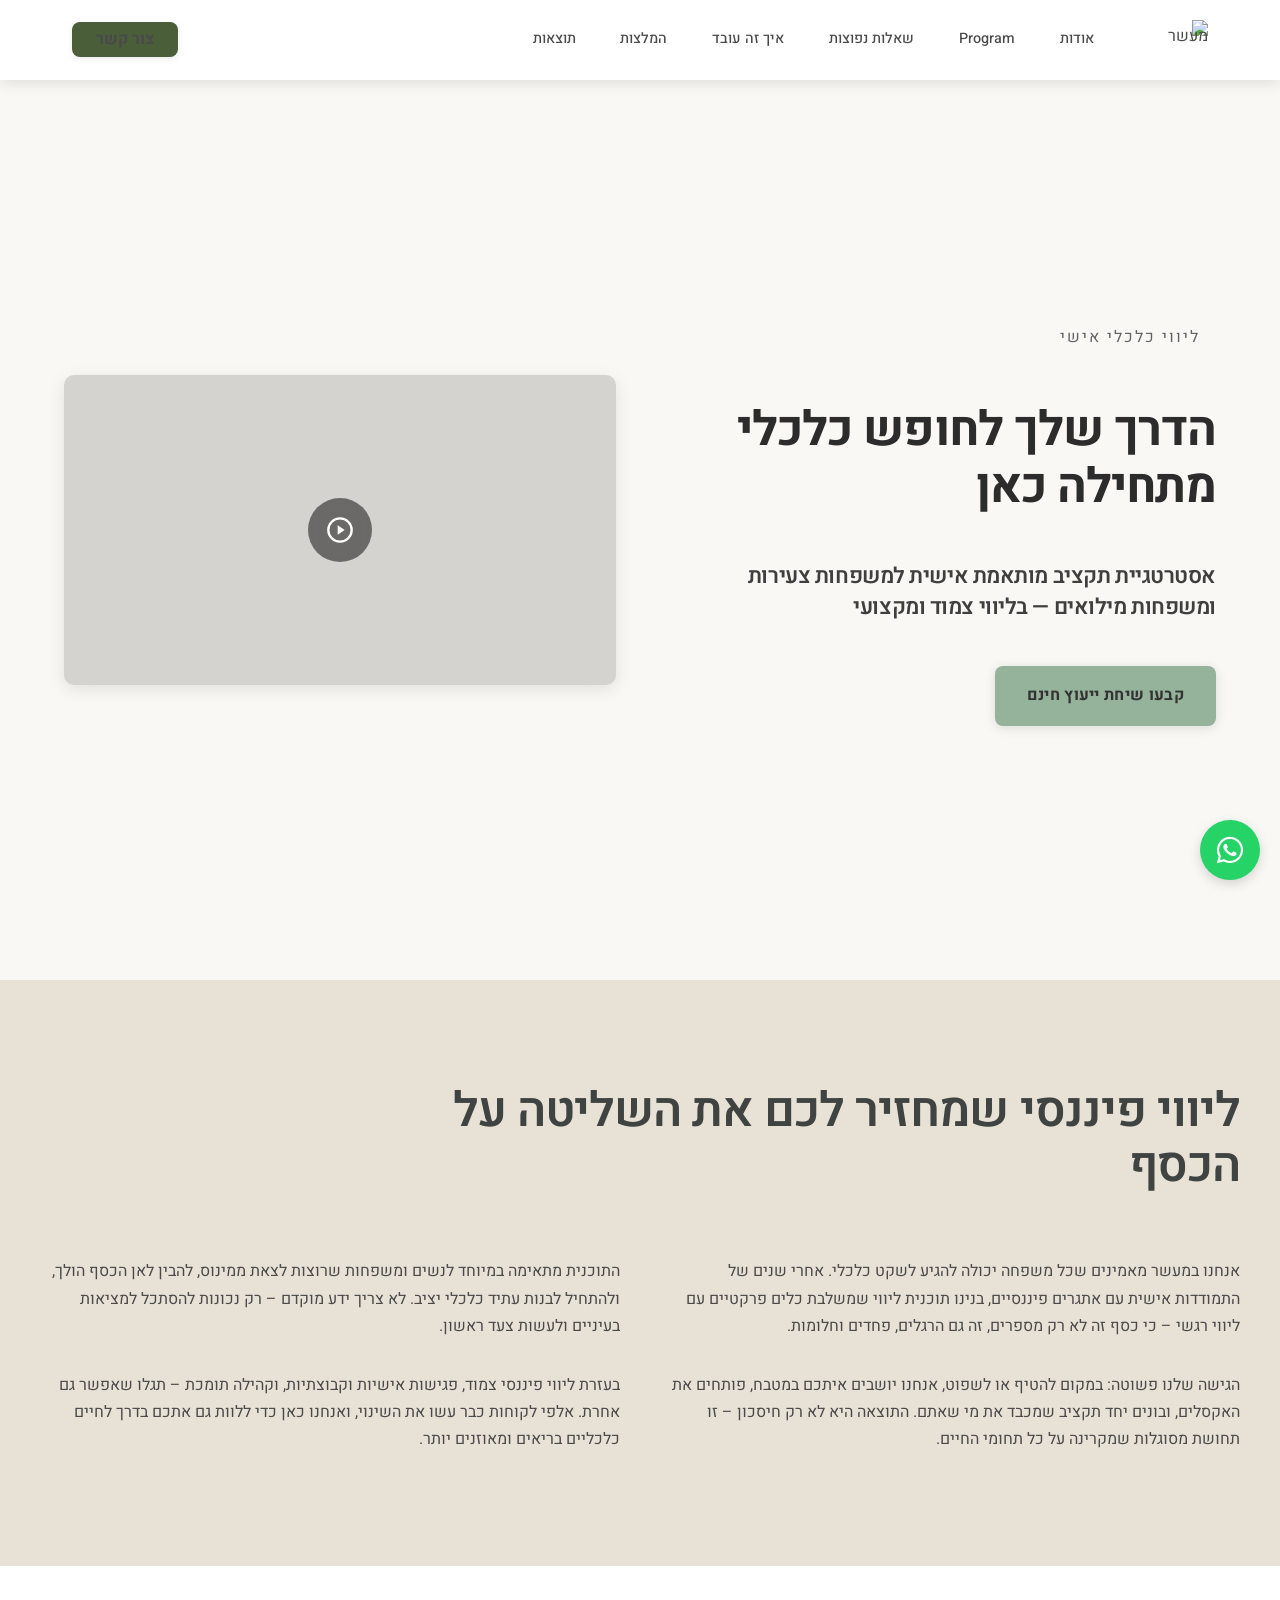
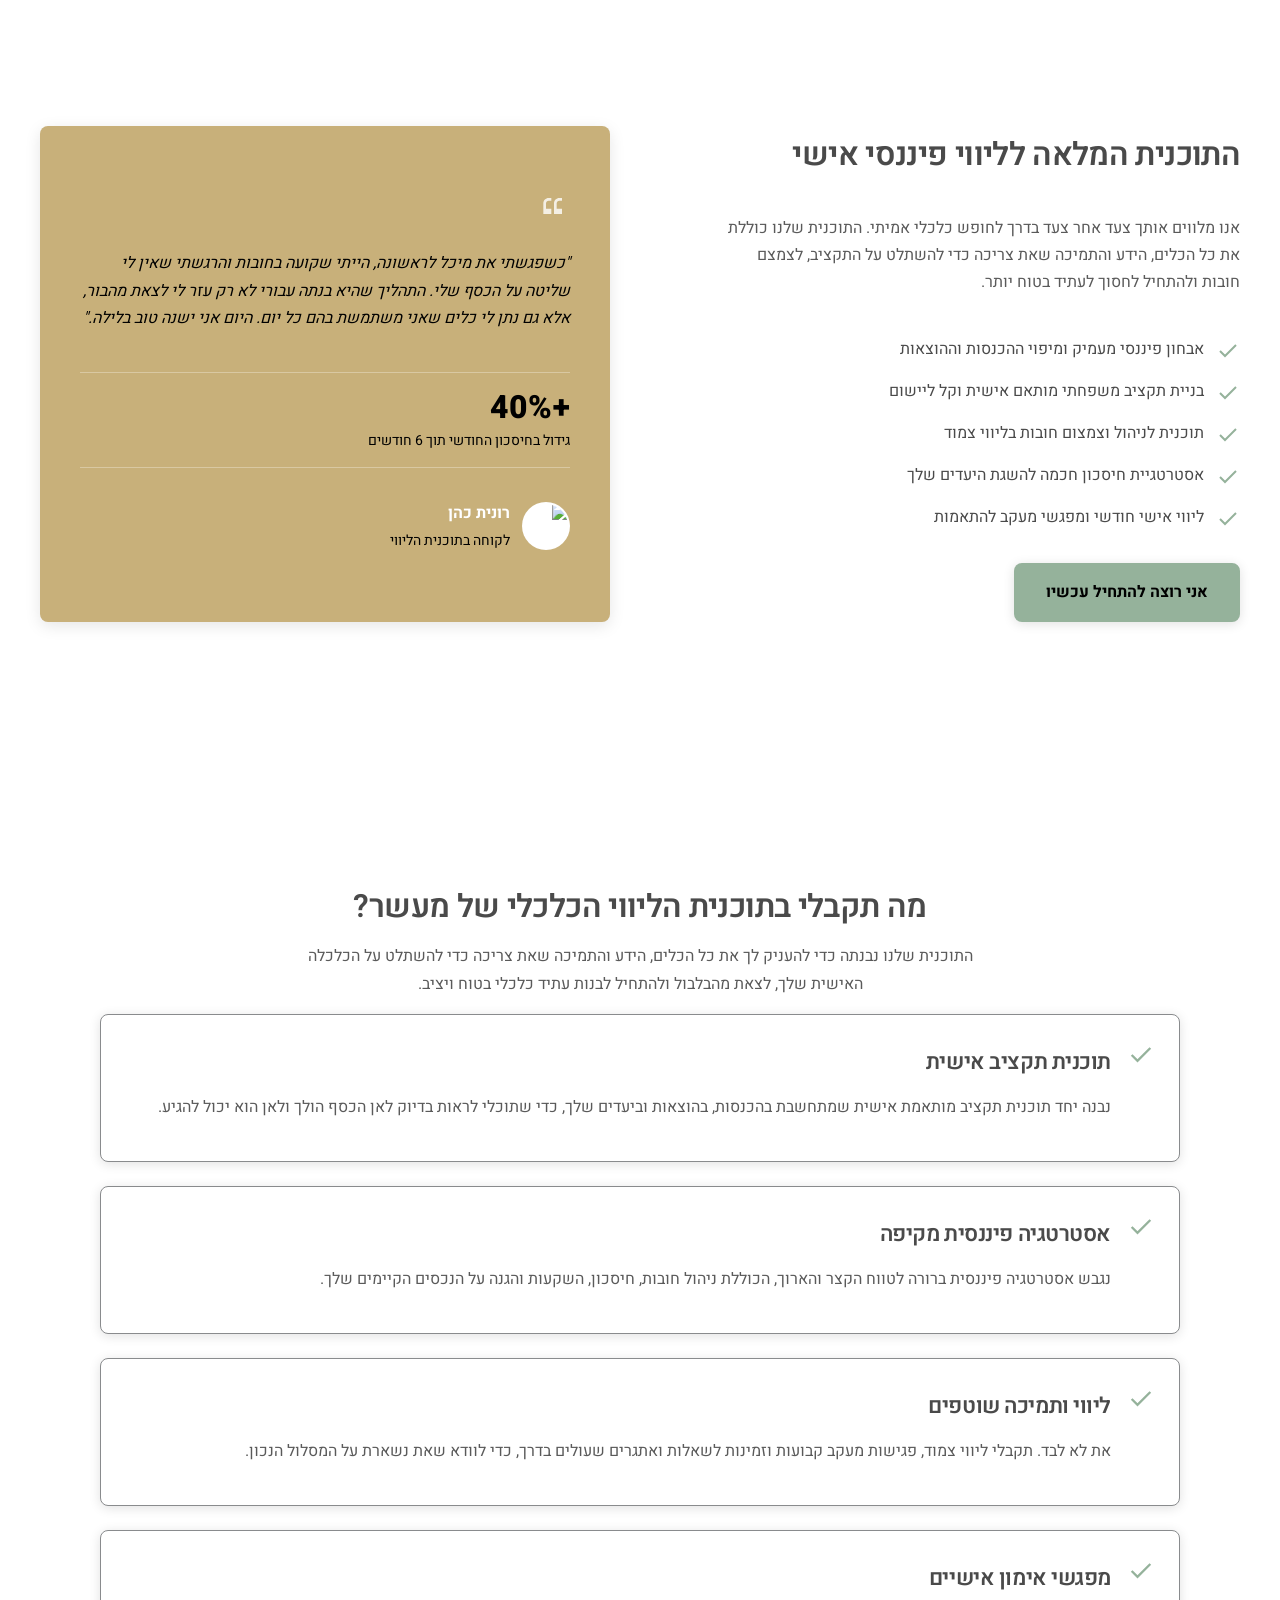
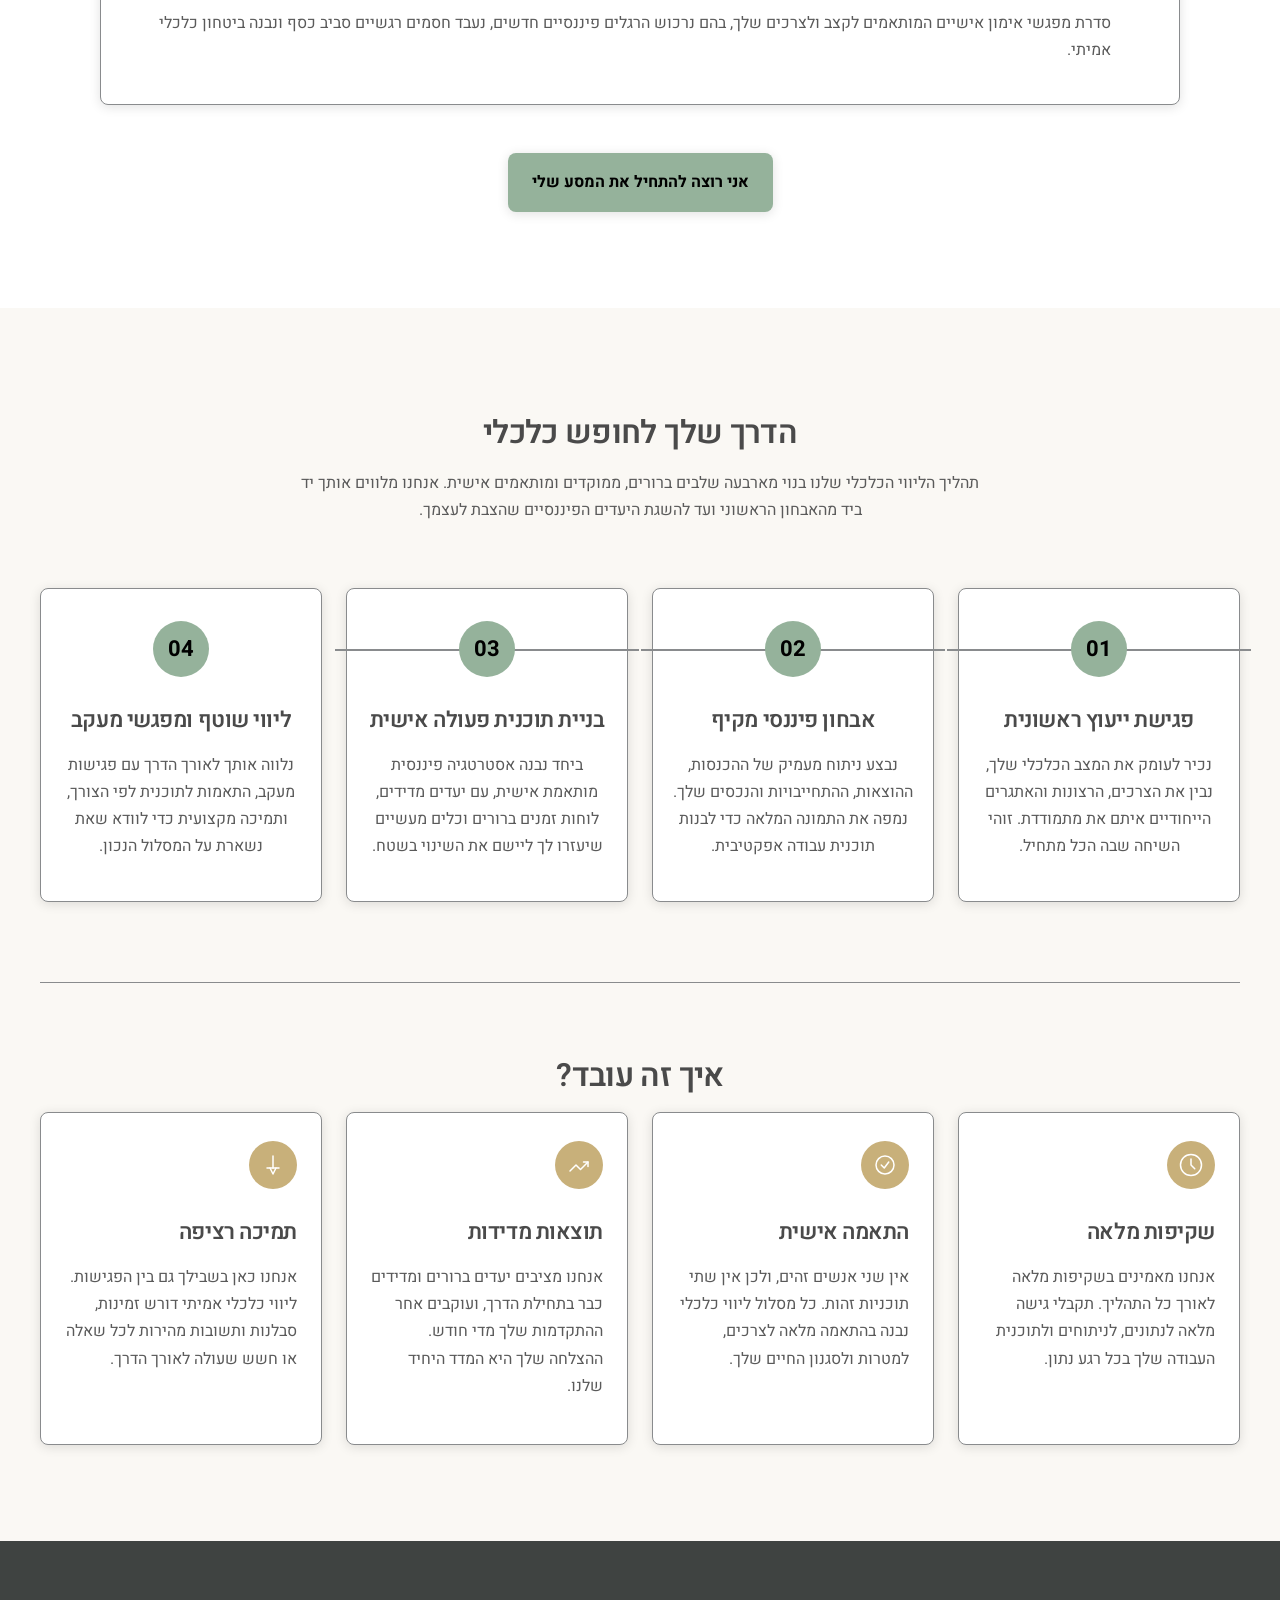
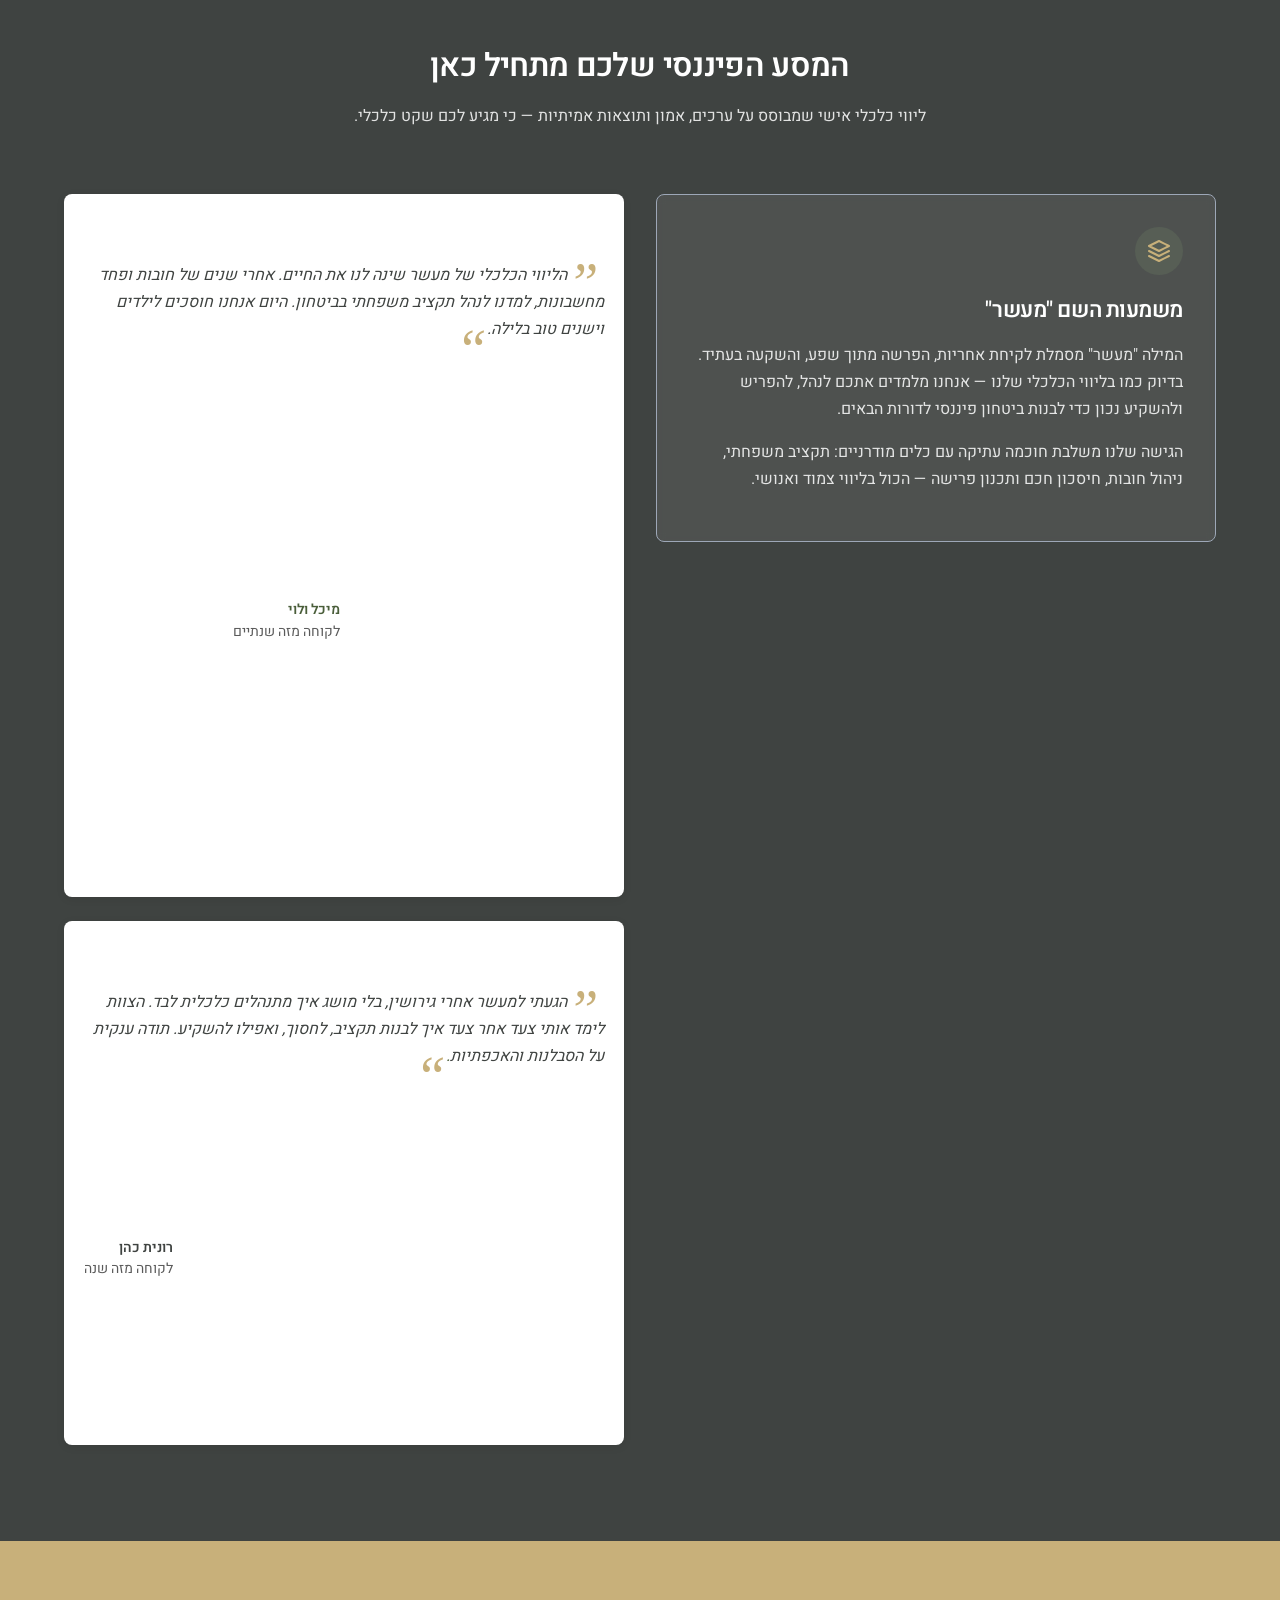
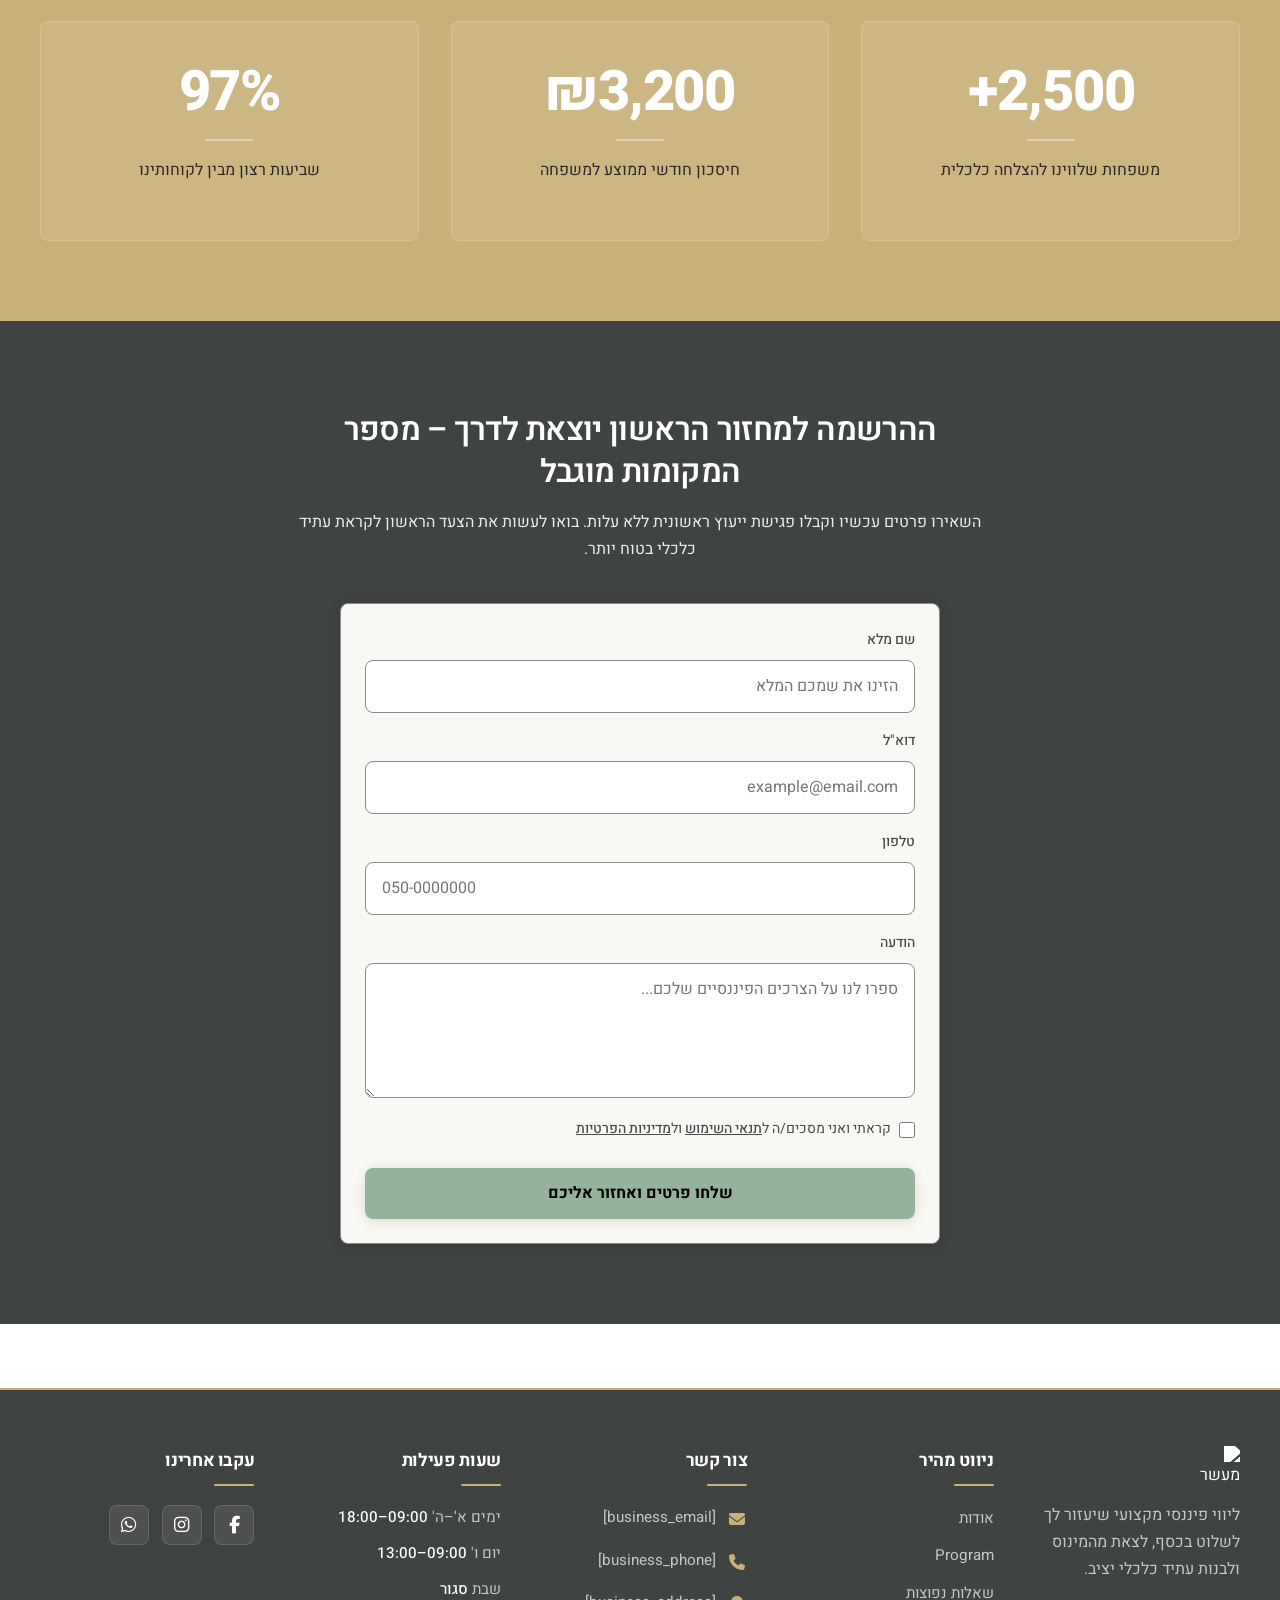
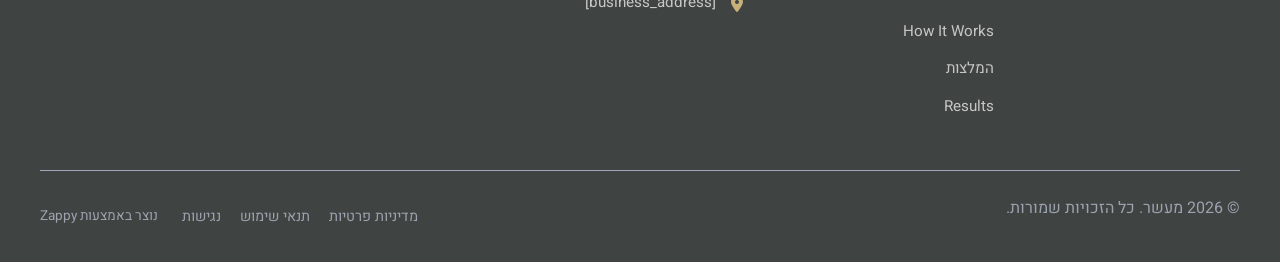
==== commit 3ef7aa8a: "Background sync: Progressive GitHub Sync" ====
--- a/index.html
+++ b/index.html
@@ -794,9 +794,9 @@
   </button>
 
   <div class="nav-container">
-    <div class="nav-right-group"><div class="nav-brand" style="">
-      <a href="/" class="logo-link" style="color: rgb(74, 74, 74) !important;"><img class="logo" src="/assets/site-image-image-1.webp" alt="מעשר" data-image-type="logo" style="" decoding="async" width="35" height="35"></a>
-    </div><ul class="nav-menu" id="navMenu" style=""><li><a href="#about">אודות</a></li><li><a href="#services">Program</a></li><li><a href="#faq">שאלות נפוצות</a></li><li><a href="#process">How It Works</a></li><li><a href="#testimonials">המלצות</a></li><li><a href="#stats">Results</a></li></ul></div>
+    <div class="nav-right-group"><div class="nav-brand">
+      <a href="/" class="logo-link" style="color: rgb(74, 74, 74) !important;"><img class="logo" src="/assets/site-image-image-1.webp" alt="מעשר" data-image-type="logo" decoding="async" width="35" height="35"></a>
+    </div><ul class="nav-menu" id="navMenu"><li><a href="#about">אודות</a></li><li><a href="#services">Program</a></li><li><a href="#faq">שאלות נפוצות</a></li><li><a href="#process">איך זה עובד</a></li><li><a href="#testimonials">המלצות</a></li><li><a href="#stats">תוצאות</a></li></ul></div>
     
     
     
@@ -1265,8 +1265,8 @@
   <div class="index-hero-container">
     <div class="index-hero-content">
       <p class="index-hero-eyebrow">ליווי כלכלי אישי</p>
-      <h1 class="index-hero-headline" style=""><span style="color: #ffffff !important"><span style="color: #2c2c2c !important">הדרך שלך לחופש כלכלי מתחילה כאן</span></span></h1>
-      <h3 class="index-hero-subtitle" style=""><span style="color: #ffffff !important"><span style="color: #2c2c2c !important">אסטרטגיית תקציב מותאמת אישית למשפחות צעירות ומשפחות מילואים — בליווי צמוד ומקצועי</span></span></h3>
+      <h1 class="index-hero-headline"><span style="color: #ffffff !important"><span style="color: #2c2c2c !important">הדרך שלך לחופש כלכלי מתחילה כאן</span></span></h1>
+      <h3 class="index-hero-subtitle"><span style="color: #ffffff !important"><span style="color: #2c2c2c !important">אסטרטגיית תקציב מותאמת אישית למשפחות צעירות ומשפחות מילואים — בליווי צמוד ומקצועי</span></span></h3>
       <p><a href="#contact" class="index-hero-cta btn-primary" data-element-type="button" data-element-id="btn-1784815349243-0bnmfmwgg" data-native-element="true">קבעו שיחת ייעוץ חינם</a>
     </p></div>
     <div class="index-hero-media">
@@ -1284,19 +1284,19 @@
 </section>
 
 <section data-band-index="1" id="about" class="index-about-section" data-layout-spec="בית-about" style="background-color: rgb(232, 225, 214); background-image: none; position: relative; overflow: hidden; --zappy-bg-color: #E8E1D6;" data-zappy-bg-orig-size-var="" data-zappy-bg-orig-position-var="" data-zappy-bg-type="color" data-zappy-bg-color="#E8E1D6" data-zappy-bg-image="" data-zappy-bg-overlay-color="#000000" data-zappy-bg-overlay-opacity="0" data-zappy-bg-video-type="" data-zappy-bg-video-url="">
-  <div class="index-about-section__container">
+  <div class="index-about-section__container" id="zappy-section-2">
     <!-- Headline on the START (right) side -->
-    <div class="index-about-section__headline">
-      <h2 class="zappy-long-headline" style=""><span style="color: #3F4341 !important">ליווי פיננסי שמחזיר לכם את השליטה על הכסף</span></h2>
+    <div class="index-about-section__headline" id="zappy-section-3">
+      <h2 class="zappy-long-headline"><span style="color: #3F4341 !important">ליווי פיננסי שמחזיר לכם את השליטה על הכסף</span></h2>
     </div>
     
     <!-- Two columns of body text -->
     <div class="index-about-section__columns zappy-preserve-css-grid" id="zappy-auto-grid-1784815935967-nhfzbz" data-zappy-auto-grid="true" data-original-item-width="580" data-original-gap="40px" style="display: grid; --zappy-grid-cols: repeat(auto-fit, minmax(min(100%, 480px), 1fr)); grid-template-columns: repeat(auto-fit, minmax(min(100%, 480px), 1fr)); align-items: stretch !important;" data-zappy-explicit-columns="true">
-      <div class="index-about-section__col" data-grid-item-index="0">
+      <div class="index-about-section__col" data-grid-item-index="0" id="zappy-section-5">
         <p>אנחנו במעשר מאמינים שכל משפחה יכולה להגיע לשקט כלכלי. אחרי שנים של התמודדות אישית עם אתגרים פיננסיים, בנינו תוכנית ליווי שמשלבת כלים פרקטיים עם ליווי רגשי – כי כסף זה לא רק מספרים, זה גם הרגלים, פחדים וחלומות.</p>
         <p>הגישה שלנו פשוטה: במקום להטיף או לשפוט, אנחנו יושבים איתכם במטבח, פותחים את האקסלים, ובונים יחד תקציב שמכבד את מי שאתם. התוצאה היא לא רק חיסכון – זו תחושת מסוגלות שמקרינה על כל תחומי החיים.</p>
       </div>
-      <div class="index-about-section__col" data-grid-item-index="1">
+      <div class="index-about-section__col" data-grid-item-index="1" id="zappy-section-6">
         <p>התוכנית מתאימה במיוחד לנשים ומשפחות שרוצות לצאת ממינוס, להבין לאן הכסף הולך, ולהתחיל לבנות עתיד כלכלי יציב. לא צריך ידע מוקדם – רק נכונות להסתכל למציאות בעיניים ולעשות צעד ראשון.</p>
         <p>בעזרת ליווי פיננסי צמוד, פגישות אישיות וקבוצתיות, וקהילה תומכת – תגלו שאפשר גם אחרת. אלפי לקוחות כבר עשו את השינוי, ואנחנו כאן כדי ללוות גם אתכם בדרך לחיים כלכליים בריאים ומאוזנים יותר.</p>
       </div>
@@ -1359,7 +1359,7 @@
 </section>
 
 <section data-band-index="3" id="faq" class="index-faq-section" data-layout-spec="בית-faq">
-  <div class="index-faq-section__container">
+  <div class="index-faq-section__container" id="zappy-section-9">
     <h2 class="index-faq-section__headline">מה תקבלי בתוכנית הליווי הכלכלי של מעשר?</h2>
     <p class="index-faq-section__subtitle">התוכנית שלנו נבנתה כדי להעניק לך את כל הכלים, הידע והתמיכה שאת צריכה כדי להשתלט על הכלכלה האישית שלך, לצאת מהבלבול ולהתחיל לבנות עתיד כלכלי בטוח ויציב.</p>
     <ul class="index-faq-section__list">
@@ -1367,7 +1367,7 @@
         <span class="index-faq-section__icon-wrapper" aria-hidden="true">
           <svg xmlns="http://www.w3.org/2000/svg" viewBox="0 0 24 24" fill="none" stroke="#95B29B" stroke-width="2" data-element-type="icon" data-icon-type="svg"><polyline points="20 6 9 17 4 12"></polyline></svg>
         </span>
-        <div class="index-faq-section__item-content">
+        <div class="index-faq-section__item-content" id="zappy-section-10">
           <h3 class="index-faq-section__item-title">תוכנית תקציב אישית</h3>
           <p class="index-faq-section__item-text">נבנה יחד תוכנית תקציב מותאמת אישית שמתחשבת בהכנסות, בהוצאות וביעדים שלך, כדי שתוכלי לראות בדיוק לאן הכסף הולך ולאן הוא יכול להגיע.</p>
         </div>
@@ -1376,7 +1376,7 @@
         <span class="index-faq-section__icon-wrapper" aria-hidden="true">
           <svg xmlns="http://www.w3.org/2000/svg" viewBox="0 0 24 24" fill="none" stroke="#95B29B" stroke-width="2" data-element-type="icon" data-icon-type="svg"><polyline points="20 6 9 17 4 12"></polyline></svg>
         </span>
-        <div class="index-faq-section__item-content">
+        <div class="index-faq-section__item-content" id="zappy-section-11">
           <h3 class="index-faq-section__item-title">אסטרטגיה פיננסית מקיפה</h3>
           <p class="index-faq-section__item-text">נגבש אסטרטגיה פיננסית ברורה לטווח הקצר והארוך, הכוללת ניהול חובות, חיסכון, השקעות והגנה על הנכסים הקיימים שלך.</p>
         </div>
@@ -1385,7 +1385,7 @@
         <span class="index-faq-section__icon-wrapper" aria-hidden="true">
           <svg xmlns="http://www.w3.org/2000/svg" viewBox="0 0 24 24" fill="none" stroke="#95B29B" stroke-width="2" data-element-type="icon" data-icon-type="svg"><polyline points="20 6 9 17 4 12"></polyline></svg>
         </span>
-        <div class="index-faq-section__item-content">
+        <div class="index-faq-section__item-content" id="zappy-section-12">
           <h3 class="index-faq-section__item-title">ליווי ותמיכה שוטפים</h3>
           <p class="index-faq-section__item-text">את לא לבד. תקבלי ליווי צמוד, פגישות מעקב קבועות וזמינות לשאלות ואתגרים שעולים בדרך, כדי לוודא שאת נשארת על המסלול הנכון.</p>
         </div>
@@ -1394,70 +1394,70 @@
         <span class="index-faq-section__icon-wrapper" aria-hidden="true">
           <svg xmlns="http://www.w3.org/2000/svg" viewBox="0 0 24 24" fill="none" stroke="#95B29B" stroke-width="2" data-element-type="icon" data-icon-type="svg"><polyline points="20 6 9 17 4 12"></polyline></svg>
         </span>
-        <div class="index-faq-section__item-content">
+        <div class="index-faq-section__item-content" id="zappy-section-13">
           <h3 class="index-faq-section__item-title">מפגשי אימון אישיים</h3>
           <p class="index-faq-section__item-text">סדרת מפגשי אימון אישיים המותאמים לקצב ולצרכים שלך, בהם נרכוש הרגלים פיננסיים חדשים, נעבד חסמים רגשיים סביב כסף ונבנה ביטחון כלכלי אמיתי.</p>
         </div>
       </li>
     </ul>
-    <div class="index-faq-section__cta-wrapper">
+    <div class="index-faq-section__cta-wrapper" id="zappy-section-14">
       <a href="#contact" class="index-faq-section__cta">אני רוצה להתחיל את המסע שלי</a>
     </div>
   </div>
 </section>
 
 <section data-band-index="4" id="process" class="index-process-section" data-layout-spec="בית-process">
-    <div class="index-process-section__container">
+    <div class="index-process-section__container" id="zappy-section-16">
         <!-- Header -->
-        <div class="index-process-section__header">
+        <div class="index-process-section__header" id="zappy-section-17">
             <h2 class="index-process-section__title">הדרך שלך לחופש כלכלי</h2>
             <p class="index-process-section__subtitle">תהליך הליווי הכלכלי שלנו בנוי מארבעה שלבים ברורים, ממוקדים ומותאמים אישית. אנחנו מלווים אותך יד ביד מהאבחון הראשוני ועד להשגת היעדים הפיננסיים שהצבת לעצמך.</p>
         </div>
 
         <!-- Four-Column Process Timeline -->
-        <div class="index-process-section__timeline">
+        <div class="index-process-section__timeline" id="zappy-section-18">
             <!-- Step 1 -->
-            <div class="index-process-section__step-card">
-                <div class="index-process-section__step-number-wrapper">
+            <div class="index-process-section__step-card" id="zappy-section-19">
+                <div class="index-process-section__step-number-wrapper" id="zappy-section-20">
                     <span class="index-process-section__step-number">01</span>
                 </div>
-                <div class="index-process-section__step-content">
+                <div class="index-process-section__step-content" id="zappy-section-21">
                     <h3 class="index-process-section__step-title">פגישת ייעוץ ראשונית</h3>
                     <p class="index-process-section__step-text">נכיר לעומק את המצב הכלכלי שלך, נבין את הצרכים, הרצונות והאתגרים הייחודיים איתם את מתמודדת. זוהי השיחה שבה הכל מתחיל.</p>
                 </div>
-                <div class="index-process-section__connector" aria-hidden="true"></div>
+                <div class="index-process-section__connector" aria-hidden="true" id="zappy-section-22"></div>
             </div>
 
             <!-- Step 2 -->
-            <div class="index-process-section__step-card">
-                <div class="index-process-section__step-number-wrapper">
+            <div class="index-process-section__step-card" id="zappy-section-23">
+                <div class="index-process-section__step-number-wrapper" id="zappy-section-24">
                     <span class="index-process-section__step-number">02</span>
                 </div>
-                <div class="index-process-section__step-content">
+                <div class="index-process-section__step-content" id="zappy-section-25">
                     <h3 class="index-process-section__step-title">אבחון פיננסי מקיף</h3>
                     <p class="index-process-section__step-text">נבצע ניתוח מעמיק של ההכנסות, ההוצאות, ההתחייבויות והנכסים שלך. נמפה את התמונה המלאה כדי לבנות תוכנית עבודה אפקטיבית.</p>
                 </div>
-                <div class="index-process-section__connector" aria-hidden="true"></div>
+                <div class="index-process-section__connector" aria-hidden="true" id="zappy-section-26"></div>
             </div>
 
             <!-- Step 3 -->
-            <div class="index-process-section__step-card">
-                <div class="index-process-section__step-number-wrapper">
+            <div class="index-process-section__step-card" id="zappy-section-27">
+                <div class="index-process-section__step-number-wrapper" id="zappy-section-28">
                     <span class="index-process-section__step-number">03</span>
                 </div>
-                <div class="index-process-section__step-content">
+                <div class="index-process-section__step-content" id="zappy-section-29">
                     <h3 class="index-process-section__step-title">בניית תוכנית פעולה אישית</h3>
                     <p class="index-process-section__step-text">ביחד נבנה אסטרטגיה פיננסית מותאמת אישית, עם יעדים מדידים, לוחות זמנים ברורים וכלים מעשיים שיעזרו לך ליישם את השינוי בשטח.</p>
                 </div>
-                <div class="index-process-section__connector" aria-hidden="true"></div>
+                <div class="index-process-section__connector" aria-hidden="true" id="zappy-section-30"></div>
             </div>
 
             <!-- Step 4 -->
-            <div class="index-process-section__step-card">
-                <div class="index-process-section__step-number-wrapper">
+            <div class="index-process-section__step-card" id="zappy-section-31">
+                <div class="index-process-section__step-number-wrapper" id="zappy-section-32">
                     <span class="index-process-section__step-number">04</span>
                 </div>
-                <div class="index-process-section__step-content">
+                <div class="index-process-section__step-content" id="zappy-section-33">
                     <h3 class="index-process-section__step-title">ליווי שוטף ומפגשי מעקב</h3>
                     <p class="index-process-section__step-text">נלווה אותך לאורך הדרך עם פגישות מעקב, התאמות לתוכנית לפי הצורך, ותמיכה מקצועית כדי לוודא שאת נשארת על המסלול הנכון.</p>
                 </div>
@@ -1465,12 +1465,12 @@
         </div>
 
         <!-- Secondary Section: How It Works -->
-        <div class="index-process-section__how-it-works">
+        <div class="index-process-section__how-it-works" id="zappy-section-34">
             <h2 class="index-process-section__how-title">איך זה עובד?</h2>
-            <div class="index-process-section__how-grid">
+            <div class="index-process-section__how-grid" id="zappy-section-35">
                 <!-- Card 1 -->
-                <div class="index-process-section__how-card">
-                    <div class="index-process-section__how-icon">
+                <div class="index-process-section__how-card" id="zappy-section-36">
+                    <div class="index-process-section__how-icon" id="zappy-section-37">
                         <svg data-element-type="icon" data-icon-type="svg" width="32" height="32" viewBox="0 0 32 32" fill="none" xmlns="http://www.w3.org/2000/svg">
                             <circle cx="16" cy="16" r="14" stroke="currentColor" stroke-width="2"></circle>
                             <path d="M16 8V16L21 21" stroke="currentColor" stroke-width="2" stroke-linecap="round" stroke-linejoin="round"></path>
@@ -1481,8 +1481,8 @@
                 </div>
 
                 <!-- Card 2 -->
-                <div class="index-process-section__how-card">
-                    <div class="index-process-section__how-icon">
+                <div class="index-process-section__how-card" id="zappy-section-38">
+                    <div class="index-process-section__how-icon" id="zappy-section-39">
                         <svg data-element-type="icon" data-icon-type="svg" width="32" height="32" viewBox="0 0 32 32" fill="none" xmlns="http://www.w3.org/2000/svg">
                             <path d="M16 28C22.6274 28 28 22.6274 28 16C28 9.37258 22.6274 4 16 4C9.37258 4 4 9.37258 4 16C4 22.6274 9.37258 28 16 28Z" stroke="currentColor" stroke-width="2"></path>
                             <path d="M11 16L15 20L21 12" stroke="currentColor" stroke-width="2" stroke-linecap="round" stroke-linejoin="round"></path>
@@ -1493,8 +1493,8 @@
                 </div>
 
                 <!-- Card 3 -->
-                <div class="index-process-section__how-card">
-                    <div class="index-process-section__how-icon">
+                <div class="index-process-section__how-card" id="zappy-section-40">
+                    <div class="index-process-section__how-icon" id="zappy-section-41">
                         <svg data-element-type="icon" data-icon-type="svg" width="32" height="32" viewBox="0 0 32 32" fill="none" xmlns="http://www.w3.org/2000/svg">
                             <path d="M4 24L12 16L18 22L28 12" stroke="currentColor" stroke-width="2" stroke-linecap="round" stroke-linejoin="round"></path>
                             <path d="M22 12H28V18" stroke="currentColor" stroke-width="2" stroke-linecap="round" stroke-linejoin="round"></path>
@@ -1505,8 +1505,8 @@
                 </div>
 
                 <!-- Card 4 -->
-                <div class="index-process-section__how-card">
-                    <div class="index-process-section__how-icon">
+                <div class="index-process-section__how-card" id="zappy-section-42">
+                    <div class="index-process-section__how-icon" id="zappy-section-43">
                         <svg data-element-type="icon" data-icon-type="svg" width="32" height="32" viewBox="0 0 32 32" fill="none" xmlns="http://www.w3.org/2000/svg">
                             <path d="M16 4V20" stroke="currentColor" stroke-width="2" stroke-linecap="round"></path>
                             <path d="M8 20H24" stroke="currentColor" stroke-width="2" stroke-linecap="round"></path>
@@ -1522,45 +1522,45 @@
 </section>
 
 <section data-band-index="5" id="testimonials" class="index-testimonials-section" data-layout-spec="בית-testimonials">
-  <div class="index-testimonials-section__container">
-    <div class="index-testimonials-section__header">
+  <div class="index-testimonials-section__container" id="zappy-section-45">
+    <div class="index-testimonials-section__header" id="zappy-section-46">
       <h2 class="index-testimonials-section__title">המסע הפיננסי שלכם מתחיל כאן</h2>
       <p class="index-testimonials-section__subtitle">ליווי כלכלי אישי שמבוסס על ערכים, אמון ותוצאות אמיתיות — כי מגיע לכם שקט כלכלי.</p>
     </div>
     <div class="index-testimonials-section__grid zappy-preserve-css-grid" id="zappy-auto-grid-1784815936049-8b8zas" data-zappy-auto-grid="true" data-zappy-grid-align="start" data-original-item-width="560" data-original-gap="32px" style="--zappy-grid-cols: repeat(auto-fit, minmax(min(100%, 480px), 1fr)); grid-template-columns: repeat(auto-fit, minmax(min(100%, 480px), 1fr)); display: grid; align-items: stretch !important;" data-zappy-explicit-columns="true">
-      <div class="index-testimonials-section__column" data-grid-item-index="0">
-        <div class="index-testimonials-section__meaning-card">
-          <div class="index-testimonials-section__meaning-icon" aria-hidden="true" data-element-type="icon" data-icon-type="svg">
+      <div class="index-testimonials-section__column" data-grid-item-index="0" id="zappy-section-48">
+        <div class="index-testimonials-section__meaning-card" id="zappy-section-49">
+          <div class="index-testimonials-section__meaning-icon" aria-hidden="true" data-element-type="icon" data-icon-type="svg" id="zappy-section-50">
             <svg xmlns="http://www.w3.org/2000/svg" viewBox="0 0 24 24" fill="none" stroke="currentColor" stroke-width="2" stroke-linecap="round" stroke-linejoin="round" data-element-type="icon" data-element-id="icon-1784815935922-dnii9eliz" data-icon-type="svg"><path d="M12 2L2 7l10 5 10-5-10-5zM2 17l10 5 10-5M2 12l10 5 10-5"></path></svg>
           </div>
           <h3 class="index-testimonials-section__meaning-title">משמעות השם "מעשר"</h3>
           <p class="index-testimonials-section__meaning-text">המילה "מעשר" מסמלת לקיחת אחריות, הפרשה מתוך שפע, והשקעה בעתיד. בדיוק כמו בליווי הכלכלי שלנו — אנחנו מלמדים אתכם לנהל, להפריש ולהשקיע נכון כדי לבנות ביטחון פיננסי לדורות הבאים.</p>
           <p class="index-testimonials-section__meaning-text">הגישה שלנו משלבת חוכמה עתיקה עם כלים מודרניים: תקציב משפחתי, ניהול חובות, חיסכון חכם ותכנון פרישה — הכול בליווי צמוד ואנושי.</p>
         </div>
-      </div><div class="index-testimonials-section__column" data-grid-item-index="1" style="display: flex !important; flex-direction: column !important; justify-content: flex-start !important; align-items: stretch !important; align-self: stretch !important; height: 100% !important;">
-        <div class="index-testimonials-section__testimonial-card">
-          <div class="index-testimonials-section__quote-icon" aria-hidden="true">
+      </div><div class="index-testimonials-section__column" data-grid-item-index="1" style="display: flex !important; flex-direction: column !important; justify-content: flex-start !important; align-items: stretch !important; align-self: stretch !important; height: 100% !important;" id="zappy-section-51">
+        <div class="index-testimonials-section__testimonial-card" id="zappy-section-52">
+          <div class="index-testimonials-section__quote-icon" aria-hidden="true" id="zappy-section-53">
             
           </div>
           <blockquote class="index-testimonials-section__quote" style="color: rgb(255, 255, 255) !important;"><span style="color: #3F4341 !important">הליווי הכלכלי של מעשר שינה לנו את החיים. אחרי שנים של חובות ופחד מחשבונות, למדנו לנהל תקציב משפחתי בביטחון. היום אנחנו חוסכים לילדים וישנים טוב בלילה.</span></blockquote>
-          <div class="index-testimonials-section__author">
+          <div class="index-testimonials-section__author" id="zappy-section-54">
             <div data-zappy-zoom-wrapper="true" data-element-id="img-1784815935924-0w9yqi8xz" data-element-type="image" data-zappy-zoom-wrapper-width="512px" data-zappy-zoom-wrapper-height="512px" data-zappy-zoom-wrapper-width-mode="px" data-zappy-zoom-wrapper-align="center" style="position: relative !important; overflow: hidden !important; width: 512px !important; max-width: 100% !important; margin-left: auto !important; margin-right: auto !important; height: 512px !important; display: block !important;" data-zappy-zoom-clip="true" data-zappy-wrapper-margins-applied="true"><img data-placeholder="testimonial-avatar-1" data-context="A warm, smiling Israeli woman in her 40s with brown hair, casual professional look" src="/assets/site-image-testimonial-avatar-1.webp" alt="A warm, smiling Israeli woman in her 40s with brown hair, casual professional look" width="48" height="48" loading="lazy" style="object-position: 50% 50% !important; width: 100% !important; height: 100% !important; object-fit: cover !important; max-width: none !important; max-height: none !important; margin: 0px !important; display: block !important; left: 0% !important; top: 0% !important;" data-element-type="image" data-element-id="img-1784815935924-0w9yqi8xz" data-zappy-object-position="50% 50%" data-zappy-zoom="1" decoding="async" fetchpriority="low"></div>
-            <div class="index-testimonials-section__author-info" style="justify-content: flex-start; width: 100%; margin-left: 0px; margin-right: 0px; text-align: start;">
+            <div class="index-testimonials-section__author-info" style="justify-content: flex-start; width: 100%; margin-left: 0px; margin-right: 0px; text-align: start;" id="zappy-section-55">
               <span class="index-testimonials-section__author-name" style="color: rgb(255, 255, 255) !important;"><span style="color: rgb(74, 94, 58) !important;">מיכל ולוי</span></span>
-              <span class="index-testimonials-section__author-role" style="">לקוחה מזה שנתיים</span>
+              <span class="index-testimonials-section__author-role">לקוחה מזה שנתיים</span>
             </div>
           </div>
         </div>
-        <div class="index-testimonials-section__testimonial-card">
-          <div class="index-testimonials-section__quote-icon" aria-hidden="true">
+        <div class="index-testimonials-section__testimonial-card" id="zappy-section-56">
+          <div class="index-testimonials-section__quote-icon" aria-hidden="true" id="zappy-section-57">
             
           </div>
           <blockquote class="index-testimonials-section__quote" style="color: rgb(255, 255, 255) !important;"><span style="color: #3F4341 !important">הגעתי למעשר אחרי גירושין, בלי מושג איך מתנהלים כלכלית לבד. הצוות לימד אותי צעד אחר צעד איך לבנות תקציב, לחסוך, ואפילו להשקיע. תודה ענקית על הסבלנות והאכפתיות</span><span style="color: rgb(74, 94, 58);">.</span></blockquote>
-          <div class="index-testimonials-section__author">
+          <div class="index-testimonials-section__author" id="zappy-section-58">
             <div data-zappy-zoom-wrapper="true" data-element-id="img-1784815935927-eaermc23z" data-element-type="image" data-zappy-zoom-wrapper-width="333px" data-zappy-zoom-wrapper-height="333px" data-zappy-zoom-wrapper-width-mode="px" data-zappy-zoom-wrapper-align="right" style="position: relative !important; overflow: hidden !important; width: 333px !important; max-width: 100% !important; margin-left: auto !important; margin-right: 0px !important; height: 333px !important; display: block !important;" data-zappy-zoom-clip="true" data-zappy-wrapper-margins-applied="true" class="zappy-resizable-hover"><img data-placeholder="testimonial-avatar-2" data-context="A confident Israeli woman in her 50s with short gray hair, warm smile, professional yet approachable" src="/assets/site-image-testimonial-avatar-2.webp" alt="A confident Israeli woman in her 50s with short gray hair, warm smile, professional yet approachable" width="48" height="48" loading="lazy" style="object-position: 50% 50% !important; width: 100% !important; height: 100% !important; object-fit: cover !important; margin: 0px !important; left: 0% !important; top: 0% !important; max-width: none !important; max-height: none !important; display: block !important; position: absolute !important;" data-element-type="image" data-element-id="img-1784815935927-eaermc23z" data-zappy-object-position="50% 50%" data-zappy-zoom="1" decoding="async" fetchpriority="low"></div>
-            <div class="index-testimonials-section__author-info" style="">
+            <div class="index-testimonials-section__author-info" id="zappy-section-59">
               <span class="index-testimonials-section__author-name" style="color: rgb(255, 255, 255) !important;"><span style="color: #3F4341 !important">רונית כהן</span></span>
-              <span class="index-testimonials-section__author-role" style=""><span style="font-size: 0.875rem;">לקוחה מזה שנה</span></span>
+              <span class="index-testimonials-section__author-role"><span style="font-size: 0.875rem;">לקוחה מזה שנה</span></span>
             </div>
           </div>
         </div>
@@ -1571,26 +1571,26 @@
 </section>
 
 <section data-band-index="6" id="stats" class="index-stats-section" data-layout-spec="בית-stats">
-  <div class="index-stats-section__container">
-    <div class="index-stats-section__grid">
+  <div class="index-stats-section__container" id="zappy-section-61">
+    <div class="index-stats-section__grid" id="zappy-section-62">
       <!-- Stat 1: Families Coached -->
-      <div class="index-stats-section__stat-card">
-        <div class="index-stats-section__stat-number">+2,500</div>
-        <div class="index-stats-section__stat-divider"></div>
+      <div class="index-stats-section__stat-card" id="zappy-section-63">
+        <div class="index-stats-section__stat-number" id="zappy-section-64">+2,500</div>
+        <div class="index-stats-section__stat-divider" id="zappy-section-65"></div>
         <p class="index-stats-section__stat-label" style="color: #1A1A1A !important">משפחות שלווינו להצלחה כלכלית</p>
       </div>
 
       <!-- Stat 2: Average Savings -->
-      <div class="index-stats-section__stat-card">
-        <div class="index-stats-section__stat-number">₪3,200</div>
-        <div class="index-stats-section__stat-divider"></div>
+      <div class="index-stats-section__stat-card" id="zappy-section-66">
+        <div class="index-stats-section__stat-number" id="zappy-section-67">₪3,200</div>
+        <div class="index-stats-section__stat-divider" id="zappy-section-68"></div>
         <p class="index-stats-section__stat-label" style="color: #1A1A1A !important">חיסכון חודשי ממוצע למשפחה</p>
       </div>
 
       <!-- Stat 3: Satisfaction Rate -->
-      <div class="index-stats-section__stat-card">
-        <div class="index-stats-section__stat-number">97%</div>
-        <div class="index-stats-section__stat-divider"></div>
+      <div class="index-stats-section__stat-card" id="zappy-section-69">
+        <div class="index-stats-section__stat-number" id="zappy-section-70">97%</div>
+        <div class="index-stats-section__stat-divider" id="zappy-section-71"></div>
         <p class="index-stats-section__stat-label" style="color: #1A1A1A !important">שביעות רצון מבין לקוחותינו</p>
       </div>
     </div>
@@ -1598,12 +1598,12 @@
 </section>
 
 <section data-band-index="7" id="final-cta" class="index-final-cta-section" data-layout-spec="בית-final-cta">
-  <div class="index-final-cta-section__container">
-    <div class="index-final-cta-section__content">
+  <div class="index-final-cta-section__container" id="zappy-section-73">
+    <div class="index-final-cta-section__content" id="zappy-section-74">
       <h2 class="index-final-cta-section__headline">ההרשמה למחזור הראשון יוצאת לדרך – מספר המקומות מוגבל</h2>
       <p class="index-final-cta-section__subtitle">השאירו פרטים עכשיו וקבלו פגישת ייעוץ ראשונית ללא עלות. בואו לעשות את הצעד הראשון לקראת עתיד כלכלי בטוח יותר.</p>
     </div>
-    <div class="index-final-cta-section__form-panel">
+    <div class="index-final-cta-section__form-panel" id="zappy-section-75">
       <form class="contact-form">
         <div class="contact-form__field">
           <label for="name" class="contact-form__label">שם מלא</label>
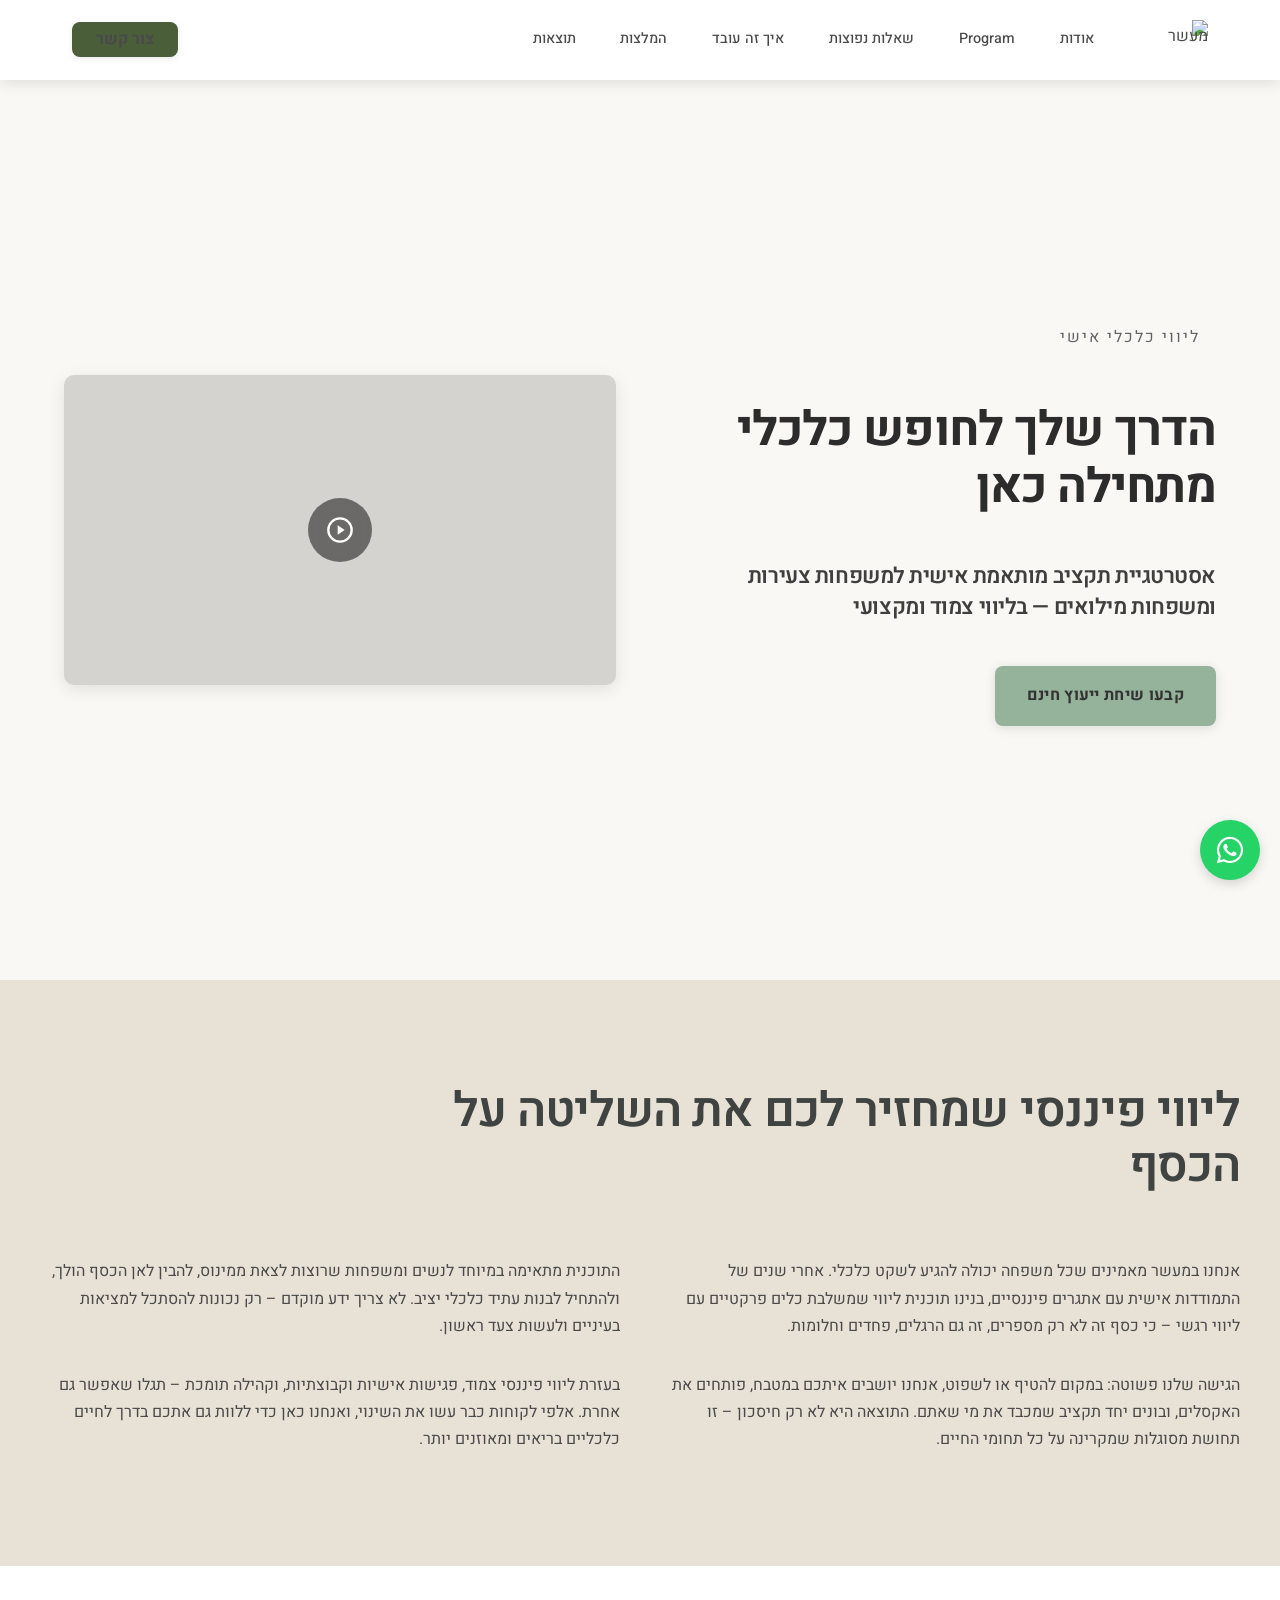
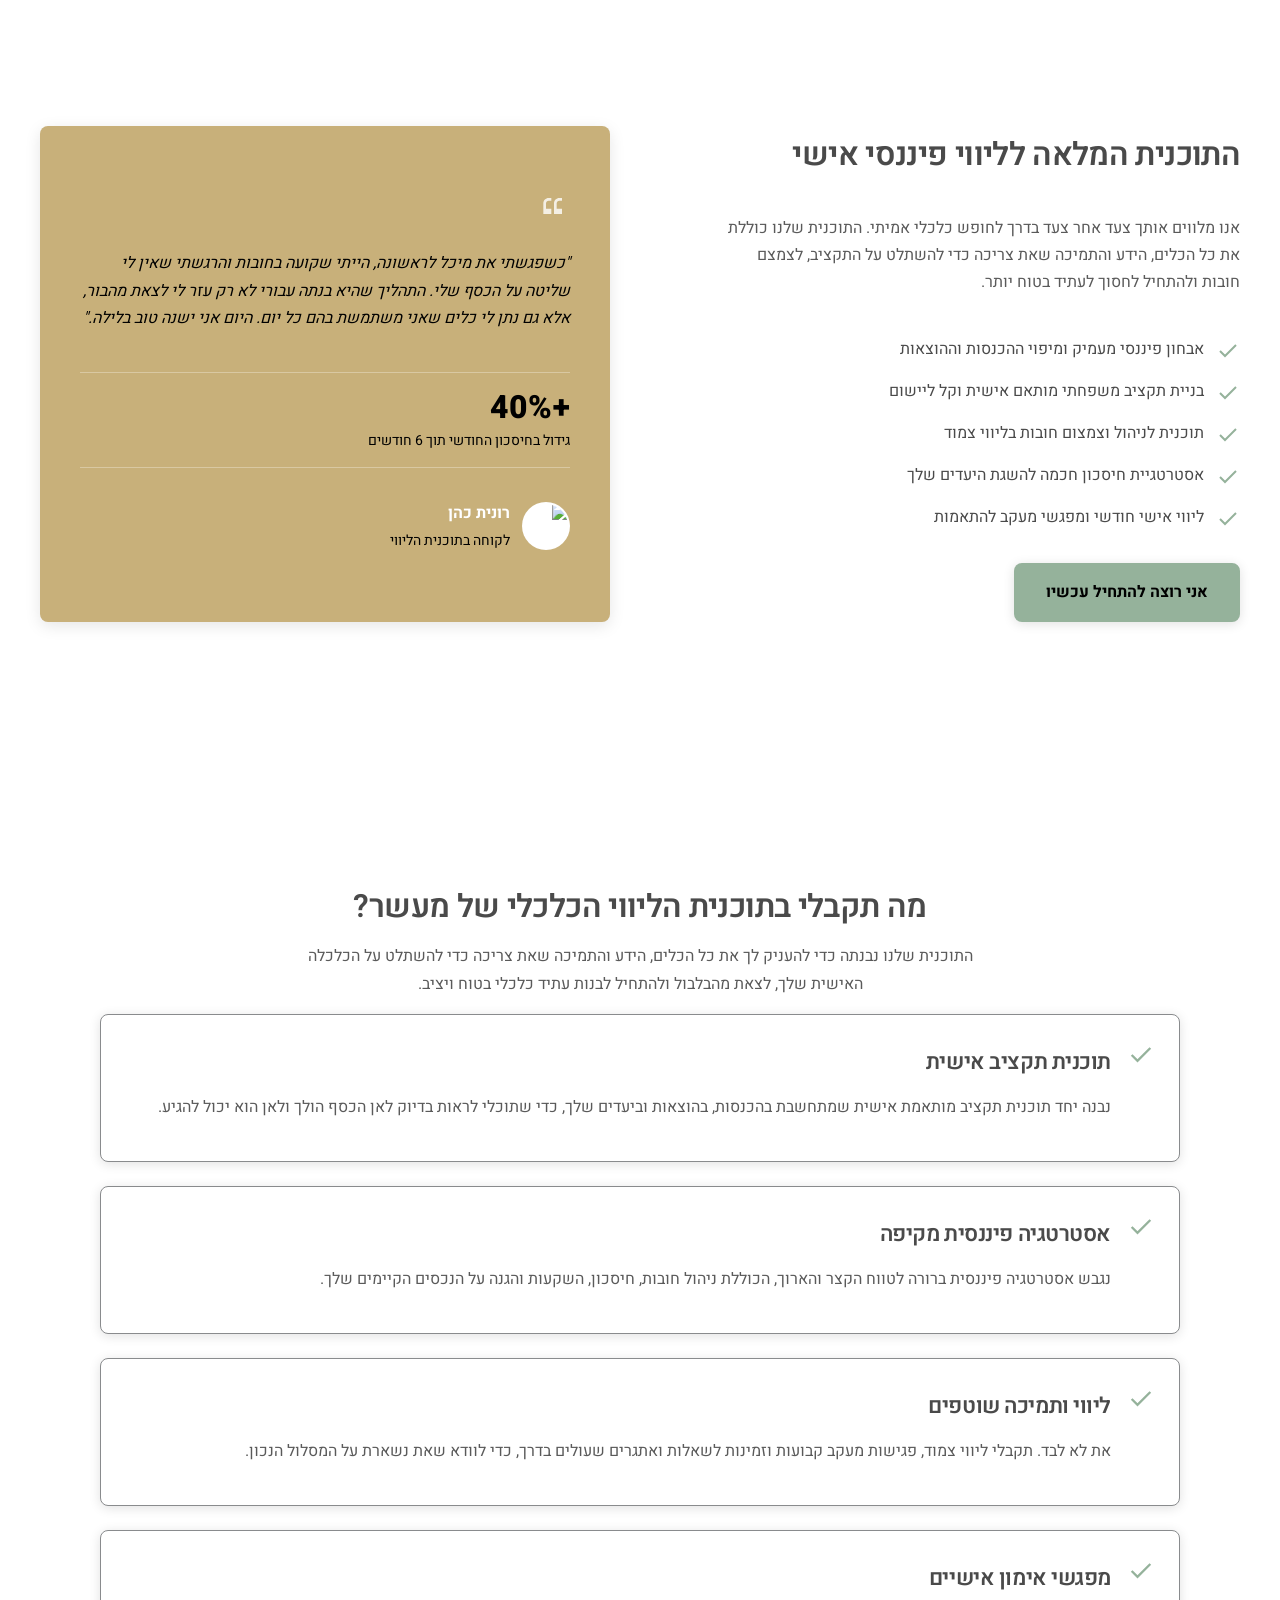
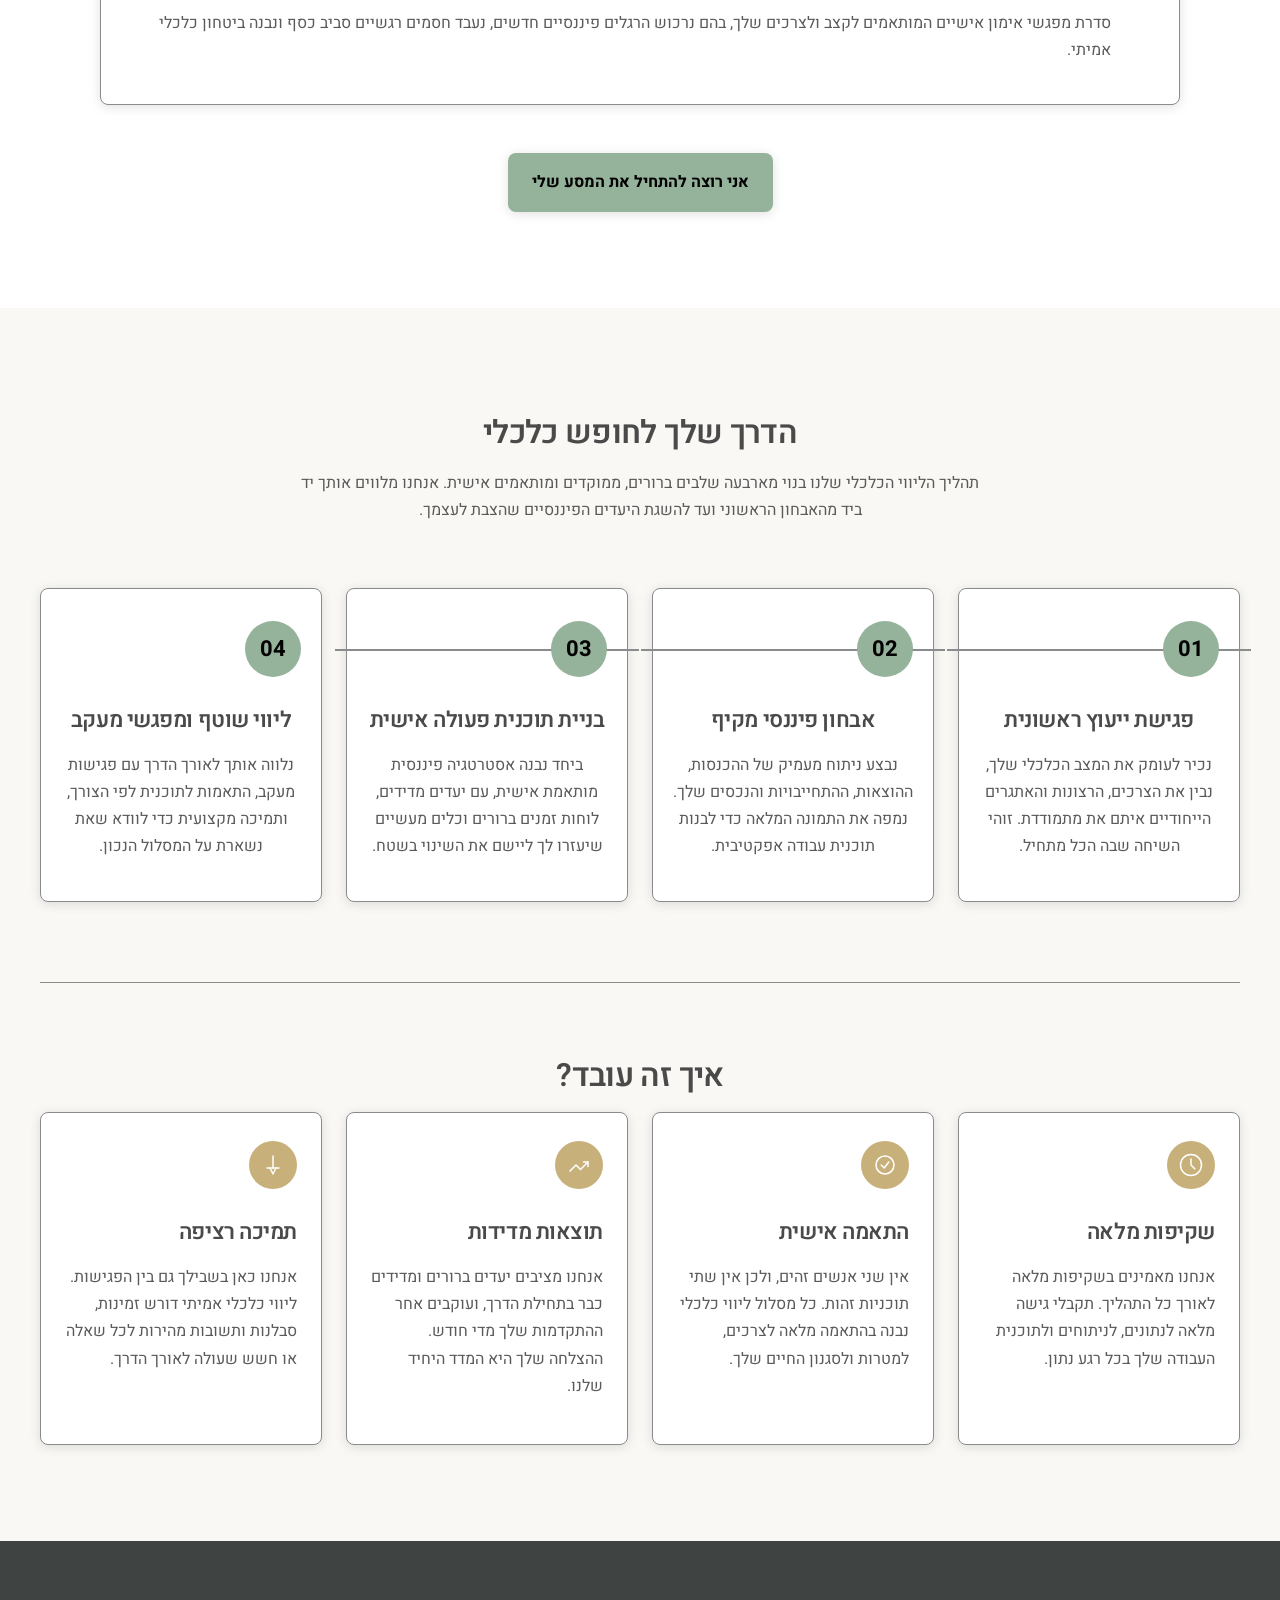
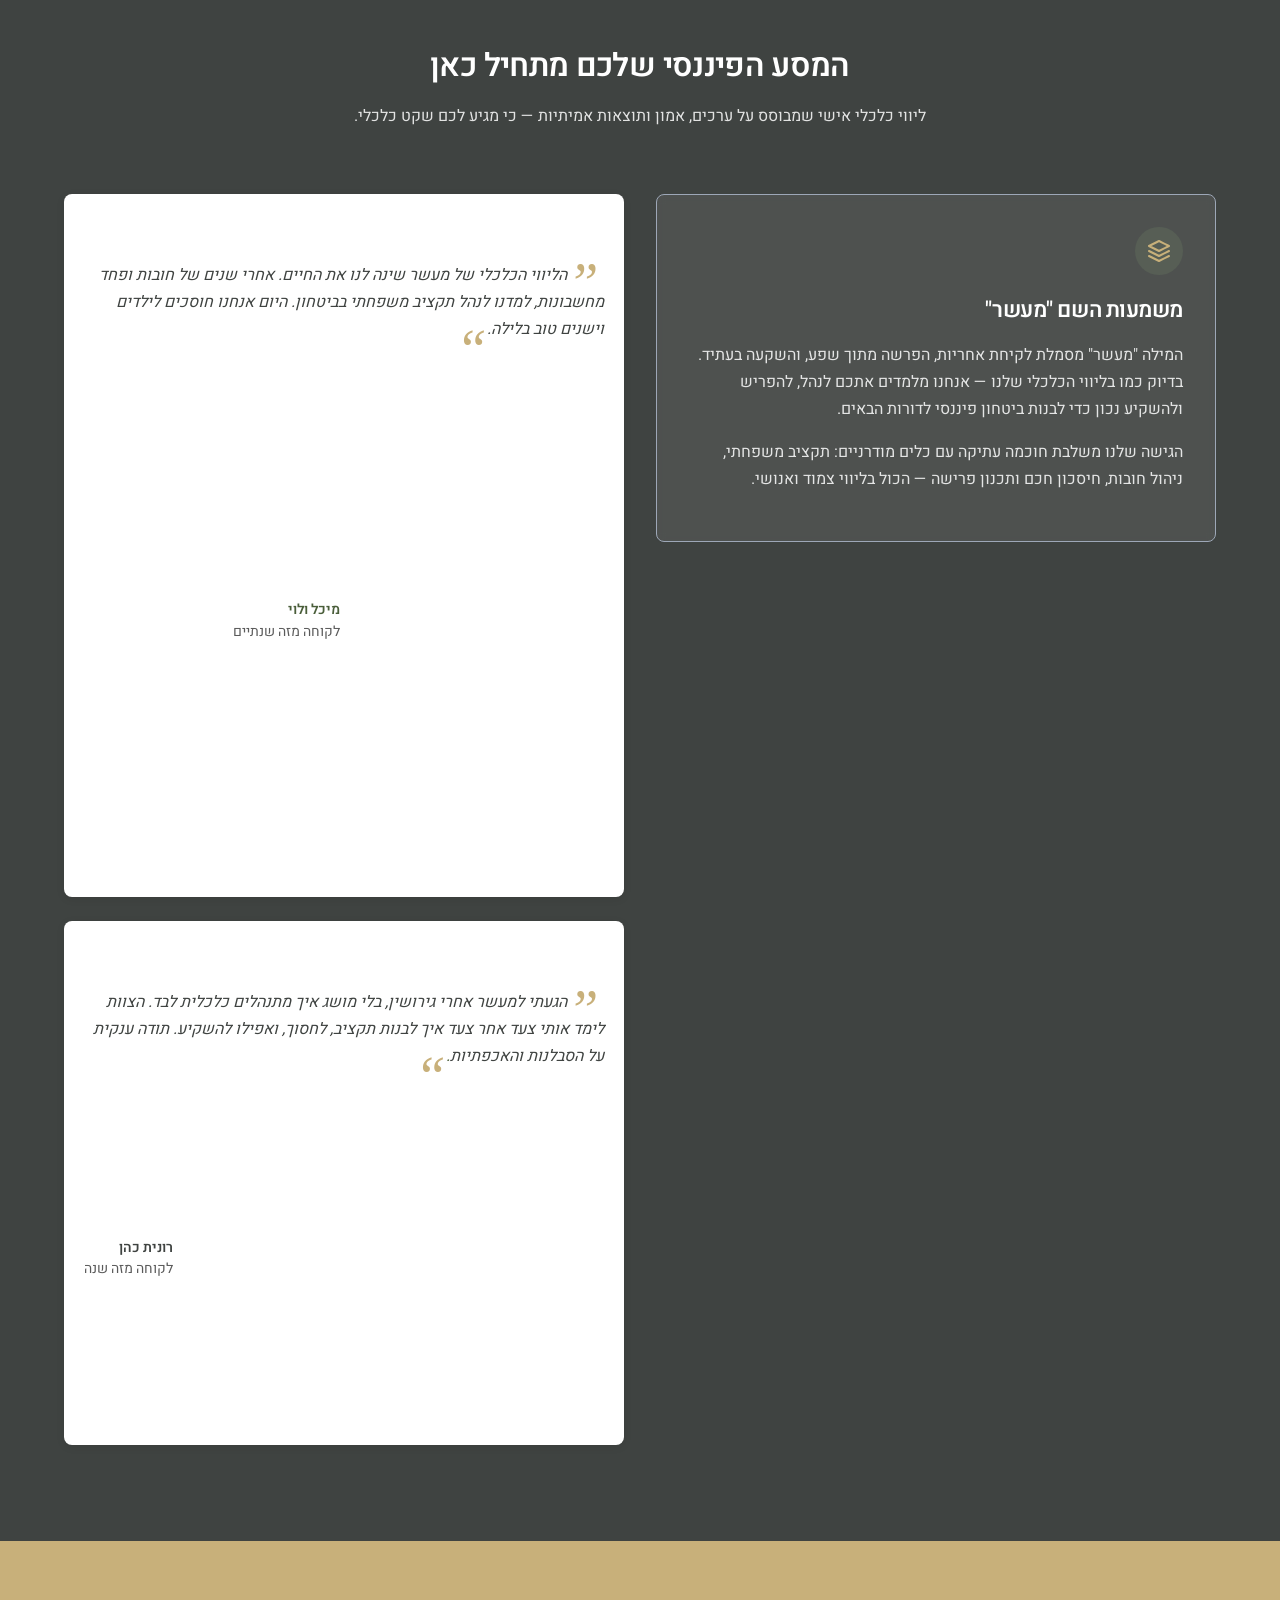
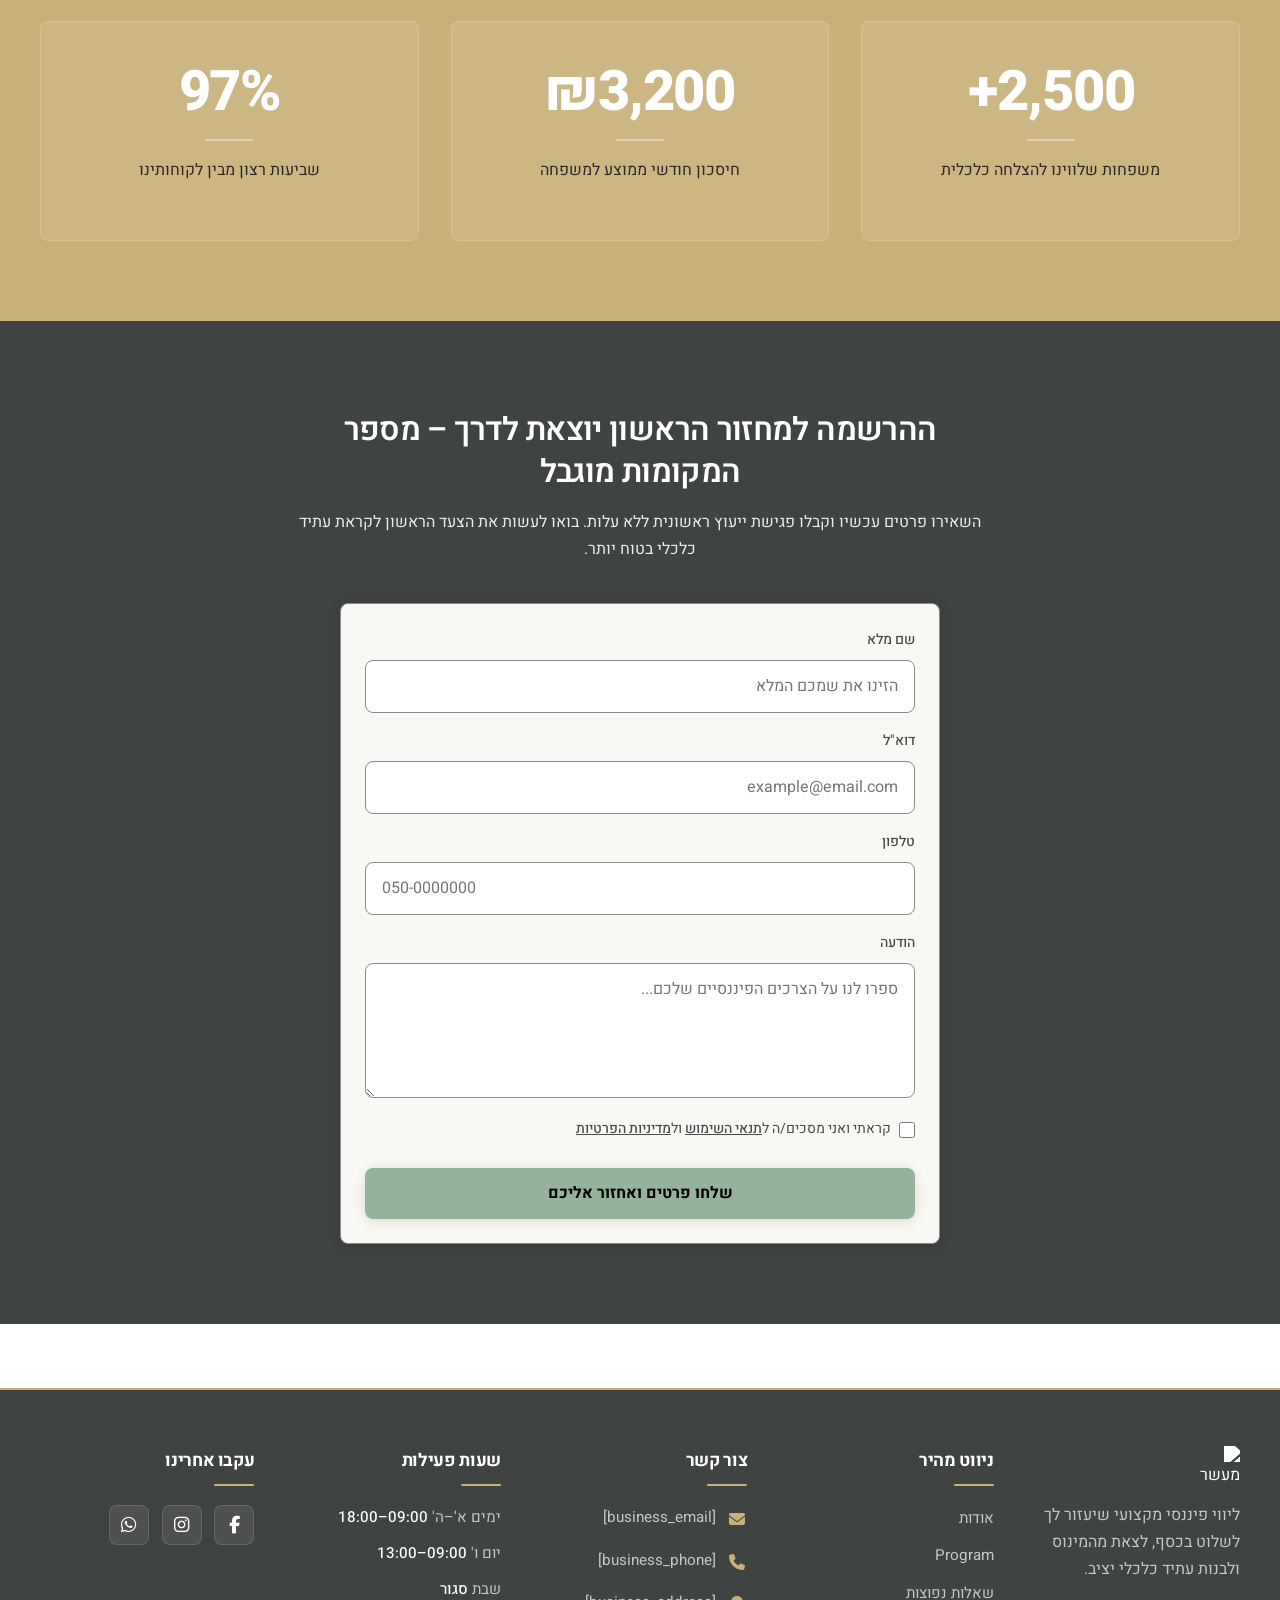
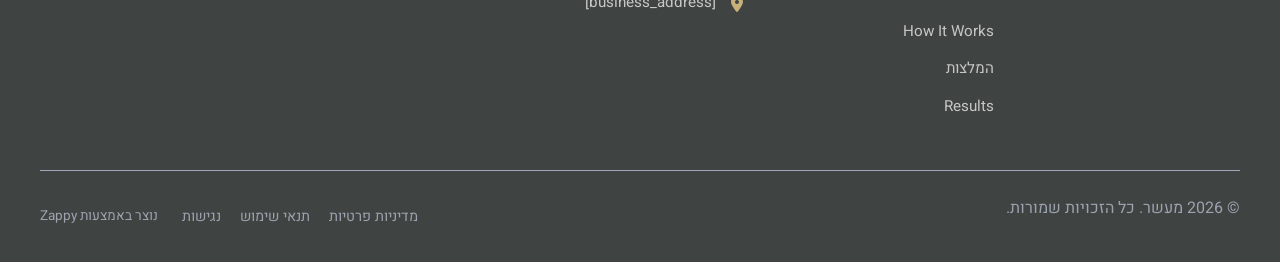
==== commit 0401cca0: "Background sync: Progressive GitHub Sync" ====
--- a/index.html
+++ b/index.html
@@ -1415,61 +1415,49 @@
         </div>
 
         <!-- Four-Column Process Timeline -->
-        <div class="index-process-section__timeline" id="zappy-section-18">
-            <!-- Step 1 -->
-            <div class="index-process-section__step-card" id="zappy-section-19">
+        <div class="index-process-section__timeline zappy-preserve-css-grid" id="zappy-section-18" data-zappy-auto-grid="true" data-original-item-width="280" data-original-gap="24px" style="--zappy-grid-cols: repeat(auto-fit, minmax(min(100%, 282px), 1fr)); grid-template-columns: repeat(auto-fit, minmax(min(100%, 282px), 1fr)); display: grid; align-items: stretch !important;" data-zappy-explicit-columns="true"><div class="index-process-section__step-card" id="zappy-section-19" style="display: flex !important; flex-direction: column !important; justify-content: flex-start !important; align-items: stretch !important; align-self: stretch !important; height: 100% !important;" data-grid-item-index="0">
                 <div class="index-process-section__step-number-wrapper" id="zappy-section-20">
-                    <span class="index-process-section__step-number">01</span>
+                    <span class="index-process-section__step-number" style="color: rgb(0, 0, 0) !important;">01</span>
                 </div>
                 <div class="index-process-section__step-content" id="zappy-section-21">
                     <h3 class="index-process-section__step-title">פגישת ייעוץ ראשונית</h3>
                     <p class="index-process-section__step-text">נכיר לעומק את המצב הכלכלי שלך, נבין את הצרכים, הרצונות והאתגרים הייחודיים איתם את מתמודדת. זוהי השיחה שבה הכל מתחיל.</p>
                 </div>
                 <div class="index-process-section__connector" aria-hidden="true" id="zappy-section-22"></div>
-            </div>
-
-            <!-- Step 2 -->
-            <div class="index-process-section__step-card" id="zappy-section-23">
+            </div><div class="index-process-section__step-card" id="zappy-section-23" style="display: flex !important; flex-direction: column !important; justify-content: flex-start !important; align-items: stretch !important; align-self: stretch !important; height: 100% !important;" data-grid-item-index="1">
                 <div class="index-process-section__step-number-wrapper" id="zappy-section-24">
-                    <span class="index-process-section__step-number">02</span>
+                    <span class="index-process-section__step-number" style="color: rgb(0, 0, 0) !important;">02</span>
                 </div>
                 <div class="index-process-section__step-content" id="zappy-section-25">
                     <h3 class="index-process-section__step-title">אבחון פיננסי מקיף</h3>
                     <p class="index-process-section__step-text">נבצע ניתוח מעמיק של ההכנסות, ההוצאות, ההתחייבויות והנכסים שלך. נמפה את התמונה המלאה כדי לבנות תוכנית עבודה אפקטיבית.</p>
                 </div>
                 <div class="index-process-section__connector" aria-hidden="true" id="zappy-section-26"></div>
-            </div>
-
-            <!-- Step 3 -->
-            <div class="index-process-section__step-card" id="zappy-section-27">
+            </div><div class="index-process-section__step-card" id="zappy-section-27" style="display: flex !important; flex-direction: column !important; justify-content: center !important; align-items: stretch !important; align-self: stretch !important; height: 100% !important;" data-grid-item-index="2">
                 <div class="index-process-section__step-number-wrapper" id="zappy-section-28">
-                    <span class="index-process-section__step-number">03</span>
+                    <span class="index-process-section__step-number" style="color: rgb(0, 0, 0) !important;">03</span>
                 </div>
                 <div class="index-process-section__step-content" id="zappy-section-29">
                     <h3 class="index-process-section__step-title">בניית תוכנית פעולה אישית</h3>
                     <p class="index-process-section__step-text">ביחד נבנה אסטרטגיה פיננסית מותאמת אישית, עם יעדים מדידים, לוחות זמנים ברורים וכלים מעשיים שיעזרו לך ליישם את השינוי בשטח.</p>
                 </div>
                 <div class="index-process-section__connector" aria-hidden="true" id="zappy-section-30"></div>
-            </div>
-
-            <!-- Step 4 -->
-            <div class="index-process-section__step-card" id="zappy-section-31">
+            </div><div class="index-process-section__step-card" id="zappy-section-31" style="display: flex !important; flex-direction: column !important; justify-content: flex-start !important; align-items: stretch !important; align-self: stretch !important; height: 100% !important;" data-grid-item-index="3">
                 <div class="index-process-section__step-number-wrapper" id="zappy-section-32">
-                    <span class="index-process-section__step-number">04</span>
+                    <span class="index-process-section__step-number" style="color: rgb(0, 0, 0) !important;">04</span>
                 </div>
                 <div class="index-process-section__step-content" id="zappy-section-33">
                     <h3 class="index-process-section__step-title">ליווי שוטף ומפגשי מעקב</h3>
                     <p class="index-process-section__step-text">נלווה אותך לאורך הדרך עם פגישות מעקב, התאמות לתוכנית לפי הצורך, ותמיכה מקצועית כדי לוודא שאת נשארת על המסלול הנכון.</p>
                 </div>
-            </div>
-        </div>
+            </div></div>
 
         <!-- Secondary Section: How It Works -->
         <div class="index-process-section__how-it-works" id="zappy-section-34">
             <h2 class="index-process-section__how-title">איך זה עובד?</h2>
-            <div class="index-process-section__how-grid" id="zappy-section-35">
+            <div class="index-process-section__how-grid zappy-preserve-css-grid" id="zappy-section-35" data-zappy-auto-grid="true" data-original-item-width="282" data-original-gap="24px" style="display: grid; --zappy-grid-cols: repeat(auto-fit, minmax(min(100%, 282px), 1fr)); grid-template-columns: repeat(auto-fit, minmax(min(100%, 282px), 1fr)); align-items: stretch !important;" data-zappy-explicit-columns="true">
                 <!-- Card 1 -->
-                <div class="index-process-section__how-card" id="zappy-section-36">
+                <div class="index-process-section__how-card" id="zappy-section-36" data-grid-item-index="0">
                     <div class="index-process-section__how-icon" id="zappy-section-37">
                         <svg data-element-type="icon" data-icon-type="svg" width="32" height="32" viewBox="0 0 32 32" fill="none" xmlns="http://www.w3.org/2000/svg">
                             <circle cx="16" cy="16" r="14" stroke="currentColor" stroke-width="2"></circle>
@@ -1481,7 +1469,7 @@
                 </div>
 
                 <!-- Card 2 -->
-                <div class="index-process-section__how-card" id="zappy-section-38">
+                <div class="index-process-section__how-card" id="zappy-section-38" data-grid-item-index="1">
                     <div class="index-process-section__how-icon" id="zappy-section-39">
                         <svg data-element-type="icon" data-icon-type="svg" width="32" height="32" viewBox="0 0 32 32" fill="none" xmlns="http://www.w3.org/2000/svg">
                             <path d="M16 28C22.6274 28 28 22.6274 28 16C28 9.37258 22.6274 4 16 4C9.37258 4 4 9.37258 4 16C4 22.6274 9.37258 28 16 28Z" stroke="currentColor" stroke-width="2"></path>
@@ -1493,7 +1481,7 @@
                 </div>
 
                 <!-- Card 3 -->
-                <div class="index-process-section__how-card" id="zappy-section-40">
+                <div class="index-process-section__how-card" id="zappy-section-40" data-grid-item-index="2">
                     <div class="index-process-section__how-icon" id="zappy-section-41">
                         <svg data-element-type="icon" data-icon-type="svg" width="32" height="32" viewBox="0 0 32 32" fill="none" xmlns="http://www.w3.org/2000/svg">
                             <path d="M4 24L12 16L18 22L28 12" stroke="currentColor" stroke-width="2" stroke-linecap="round" stroke-linejoin="round"></path>
@@ -1505,7 +1493,7 @@
                 </div>
 
                 <!-- Card 4 -->
-                <div class="index-process-section__how-card" id="zappy-section-42">
+                <div class="index-process-section__how-card" id="zappy-section-42" data-grid-item-index="3">
                     <div class="index-process-section__how-icon" id="zappy-section-43">
                         <svg data-element-type="icon" data-icon-type="svg" width="32" height="32" viewBox="0 0 32 32" fill="none" xmlns="http://www.w3.org/2000/svg">
                             <path d="M16 4V20" stroke="currentColor" stroke-width="2" stroke-linecap="round"></path>
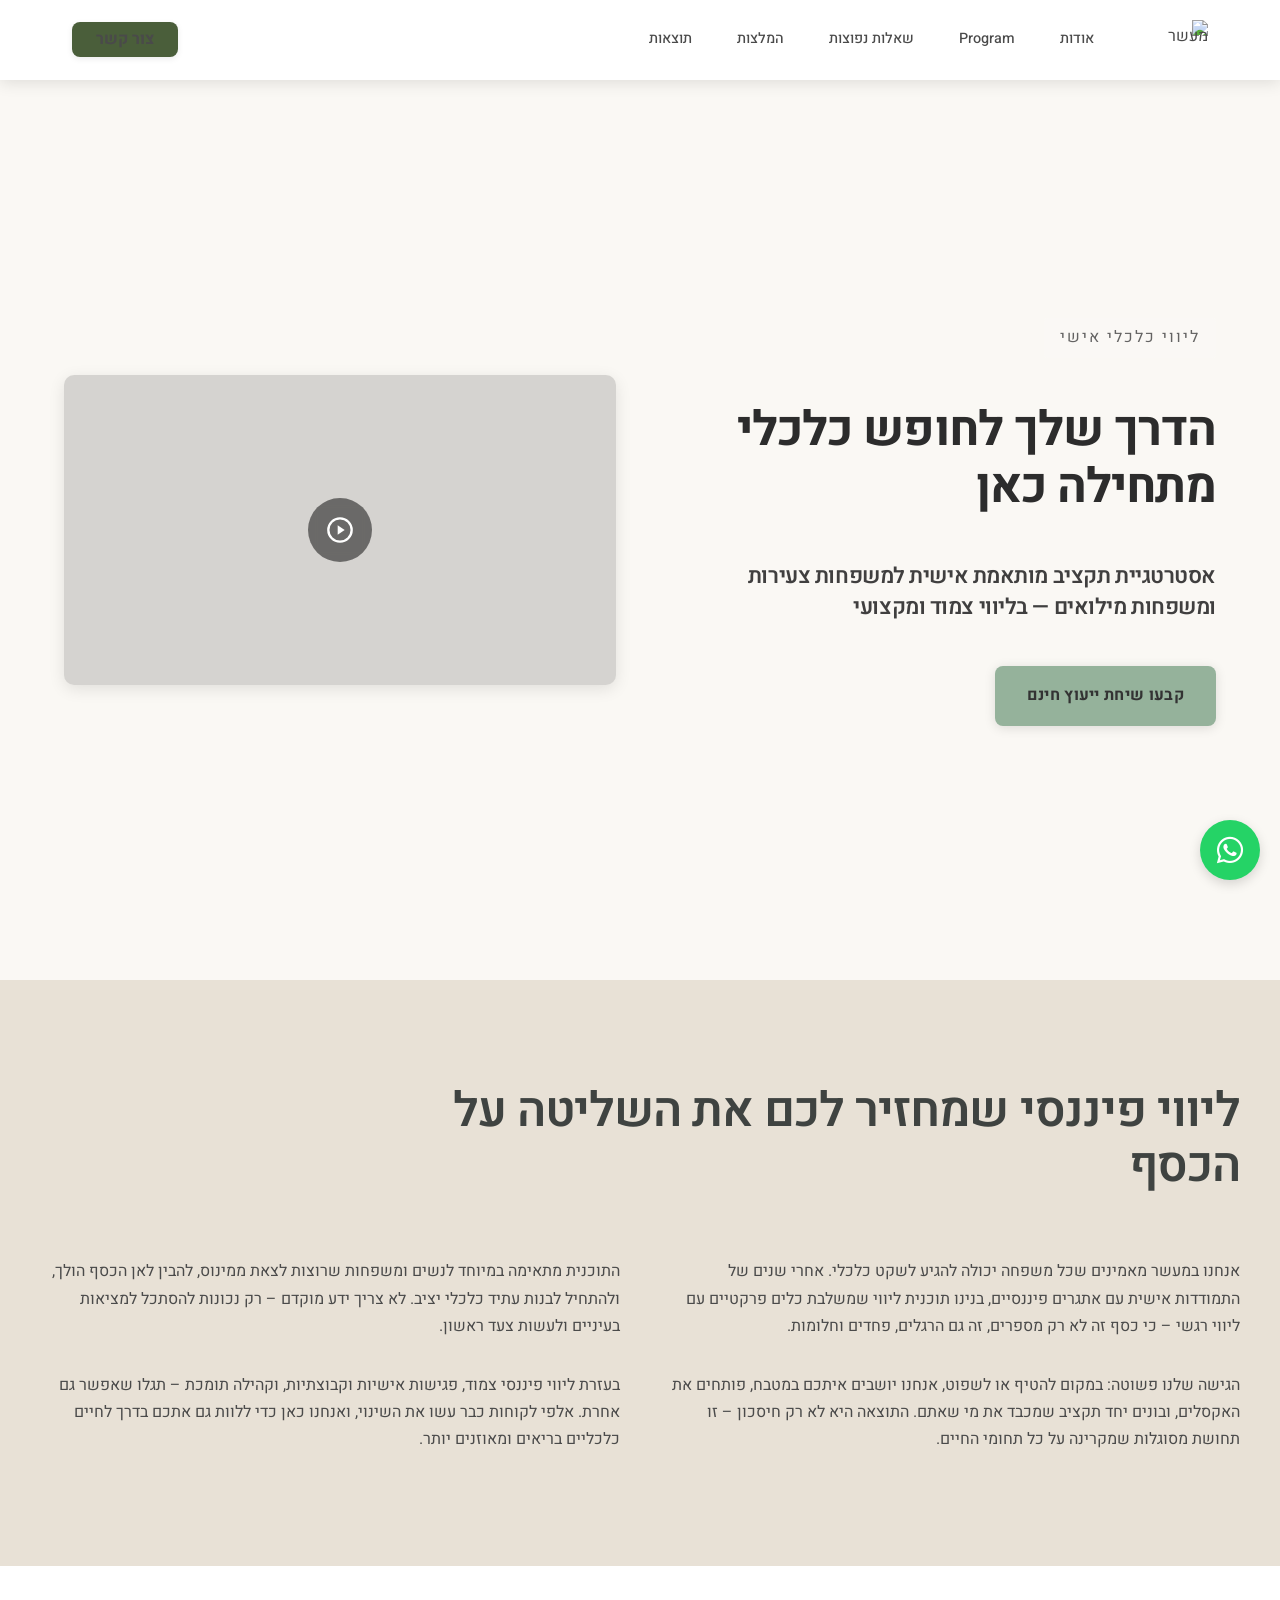
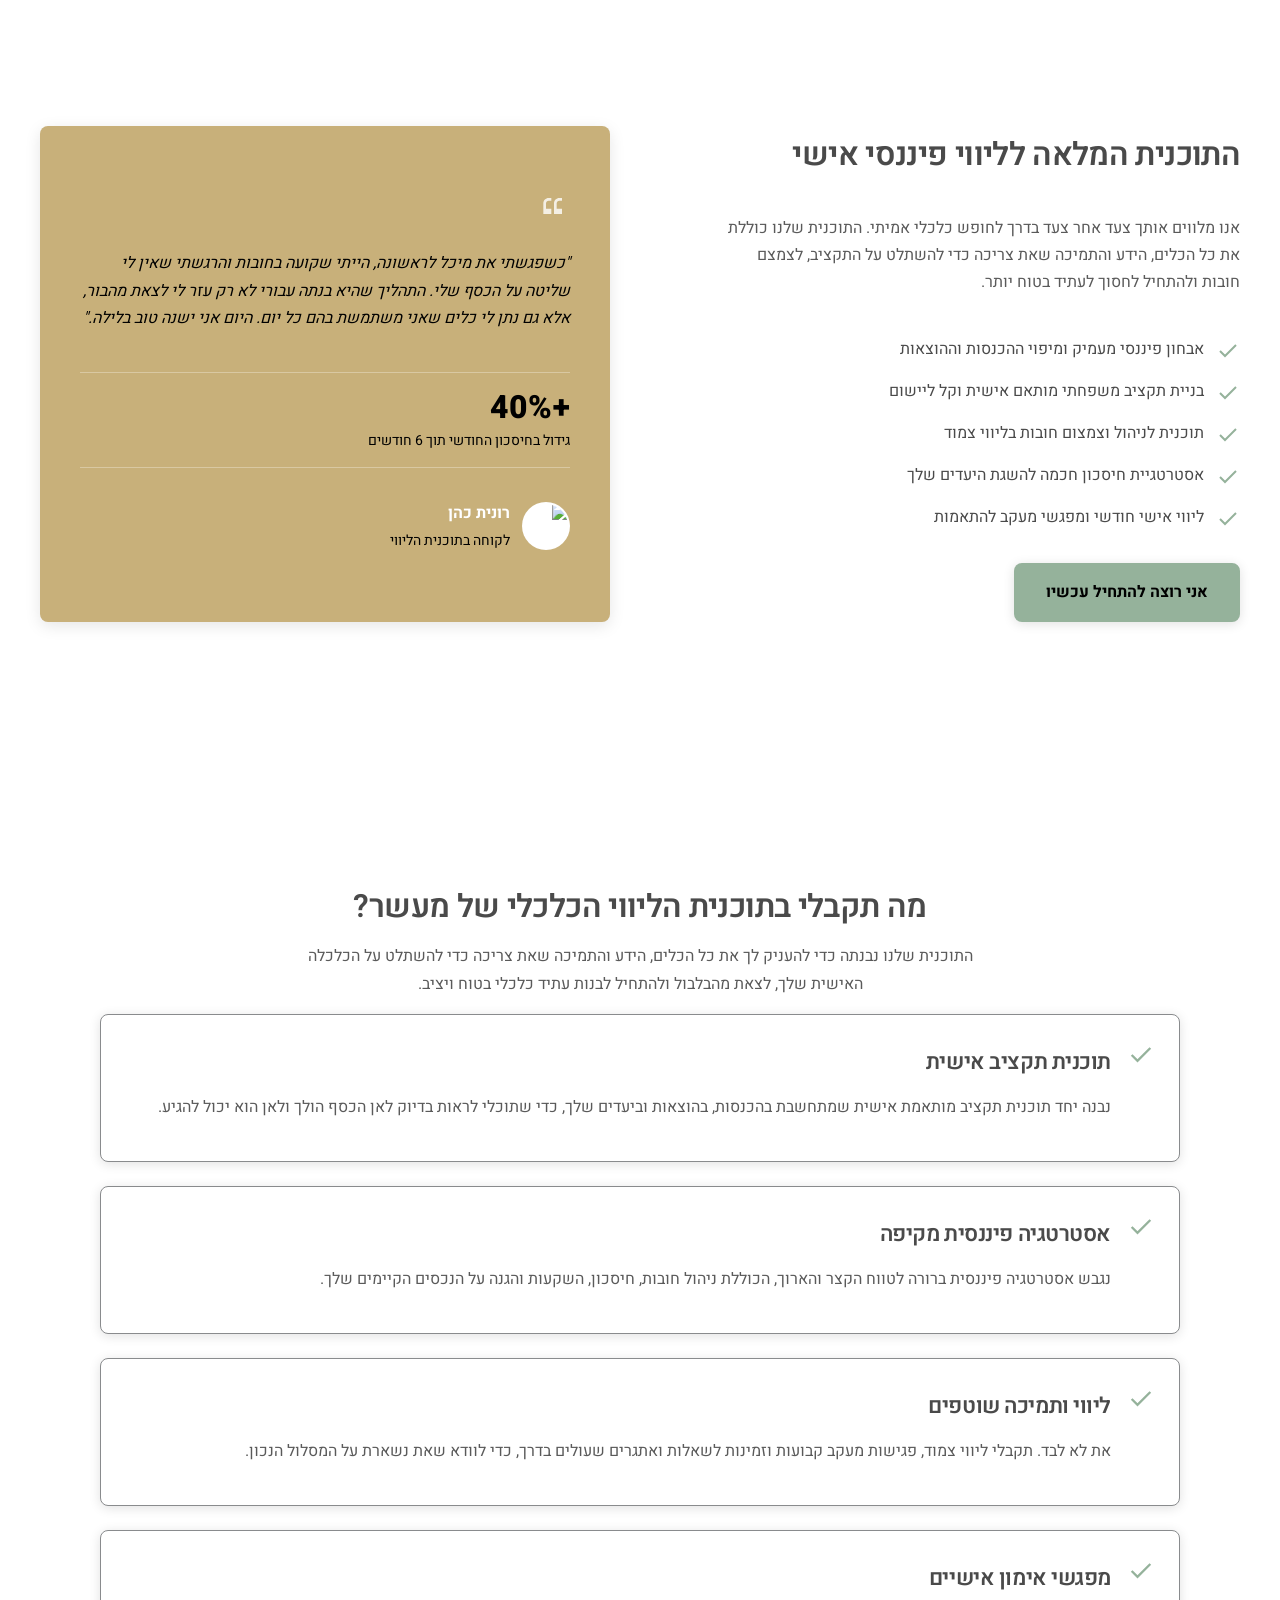
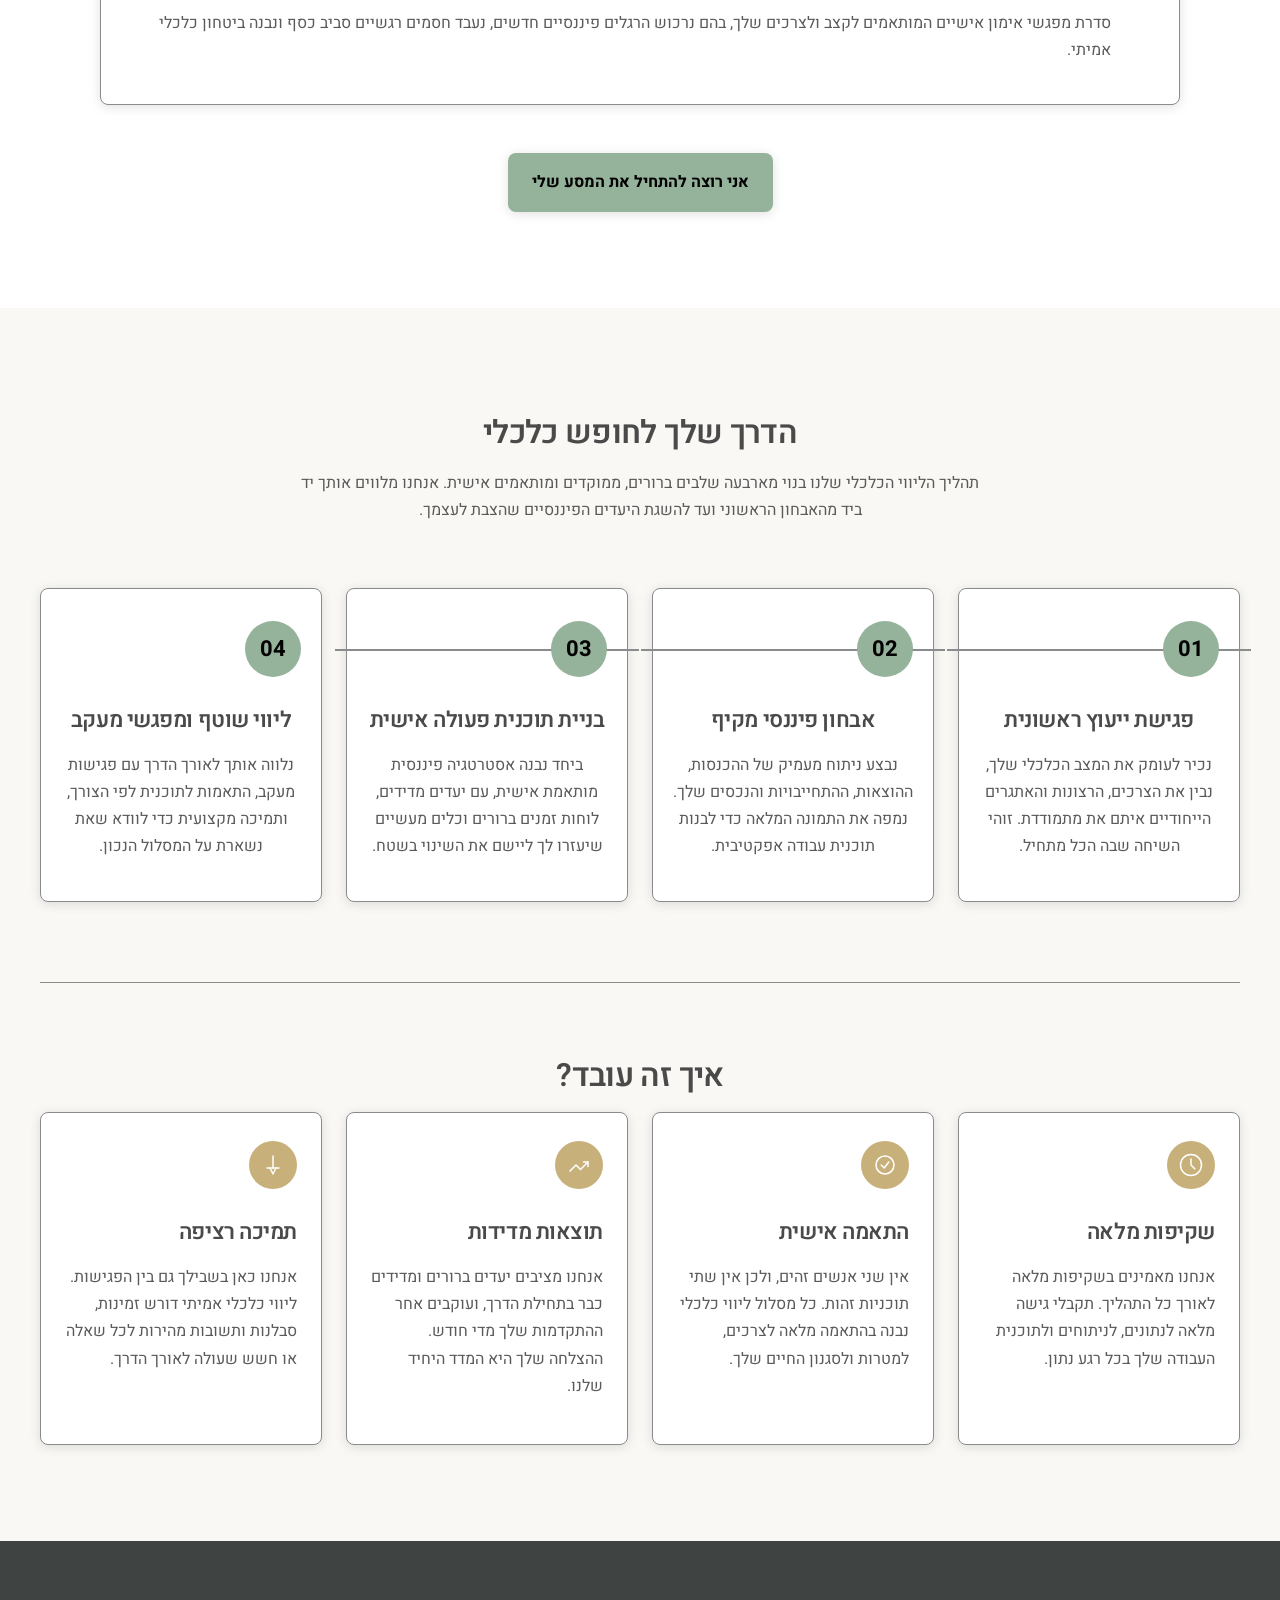
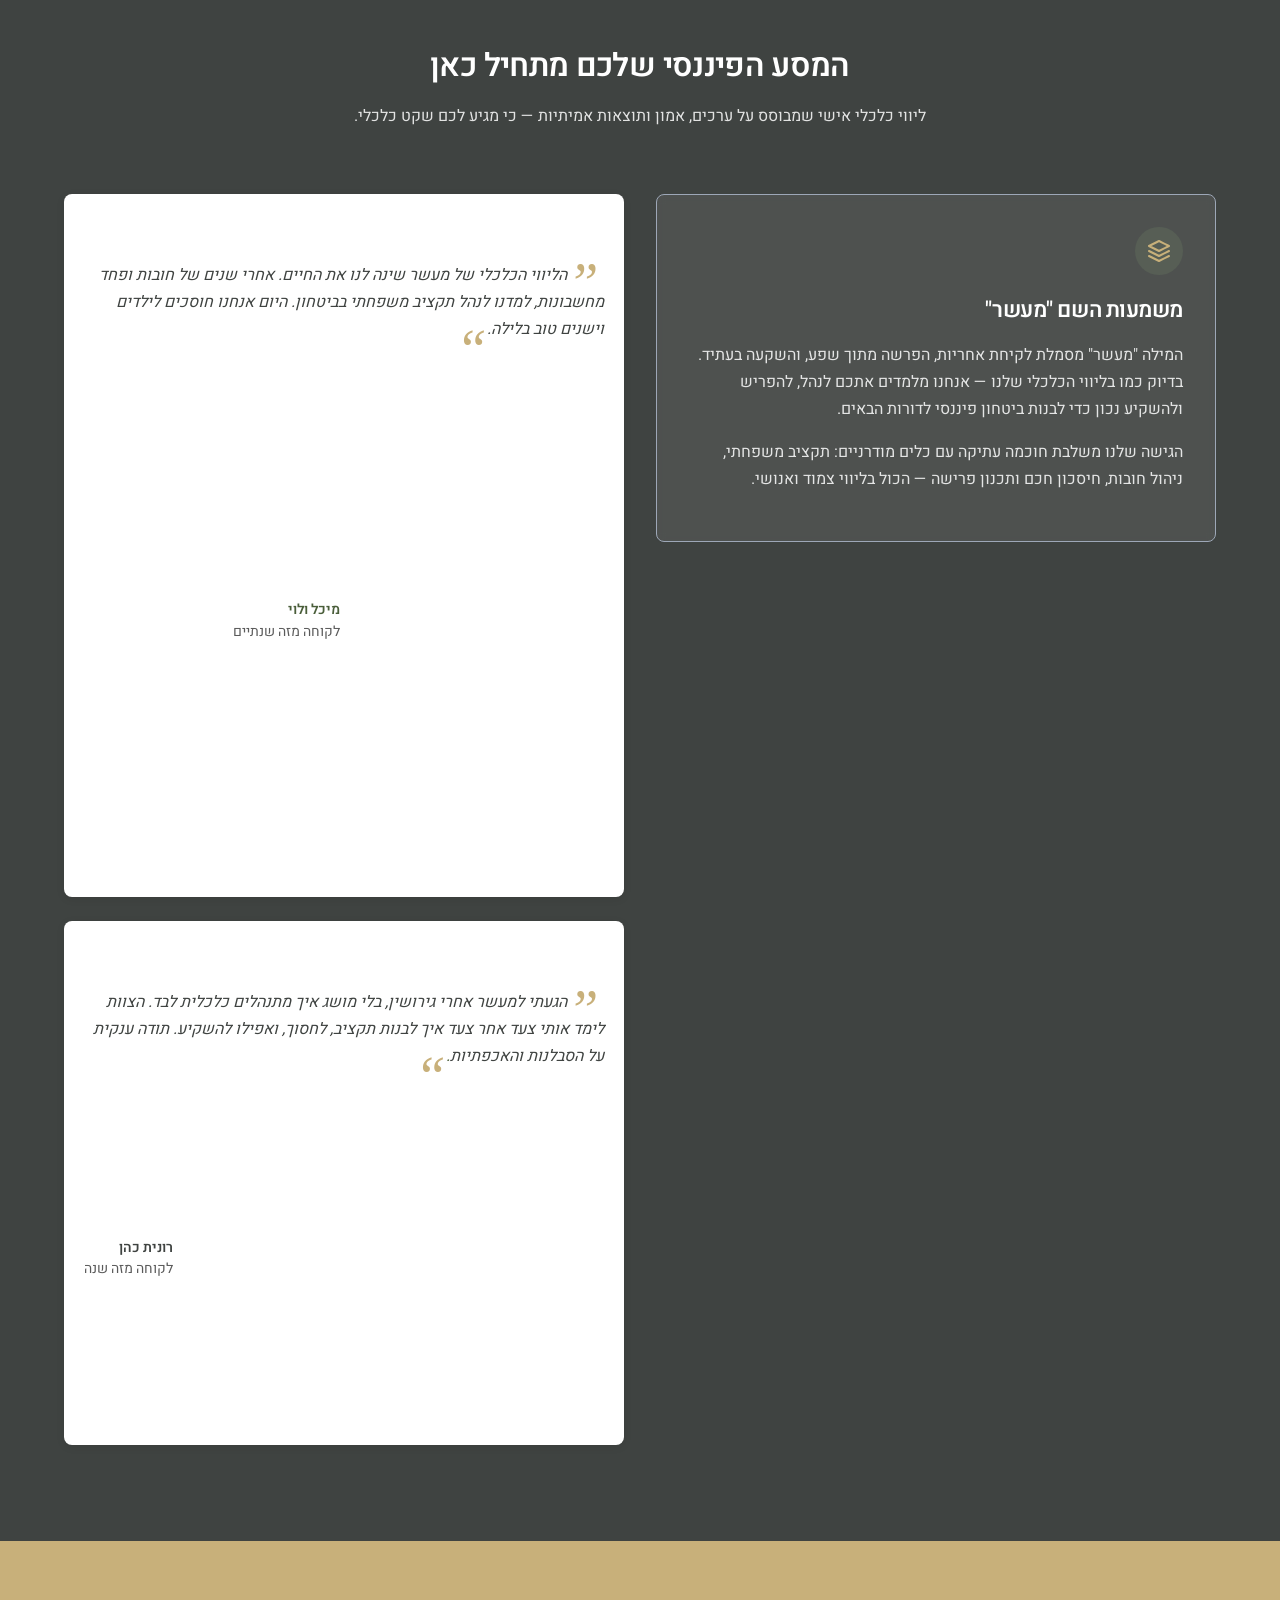
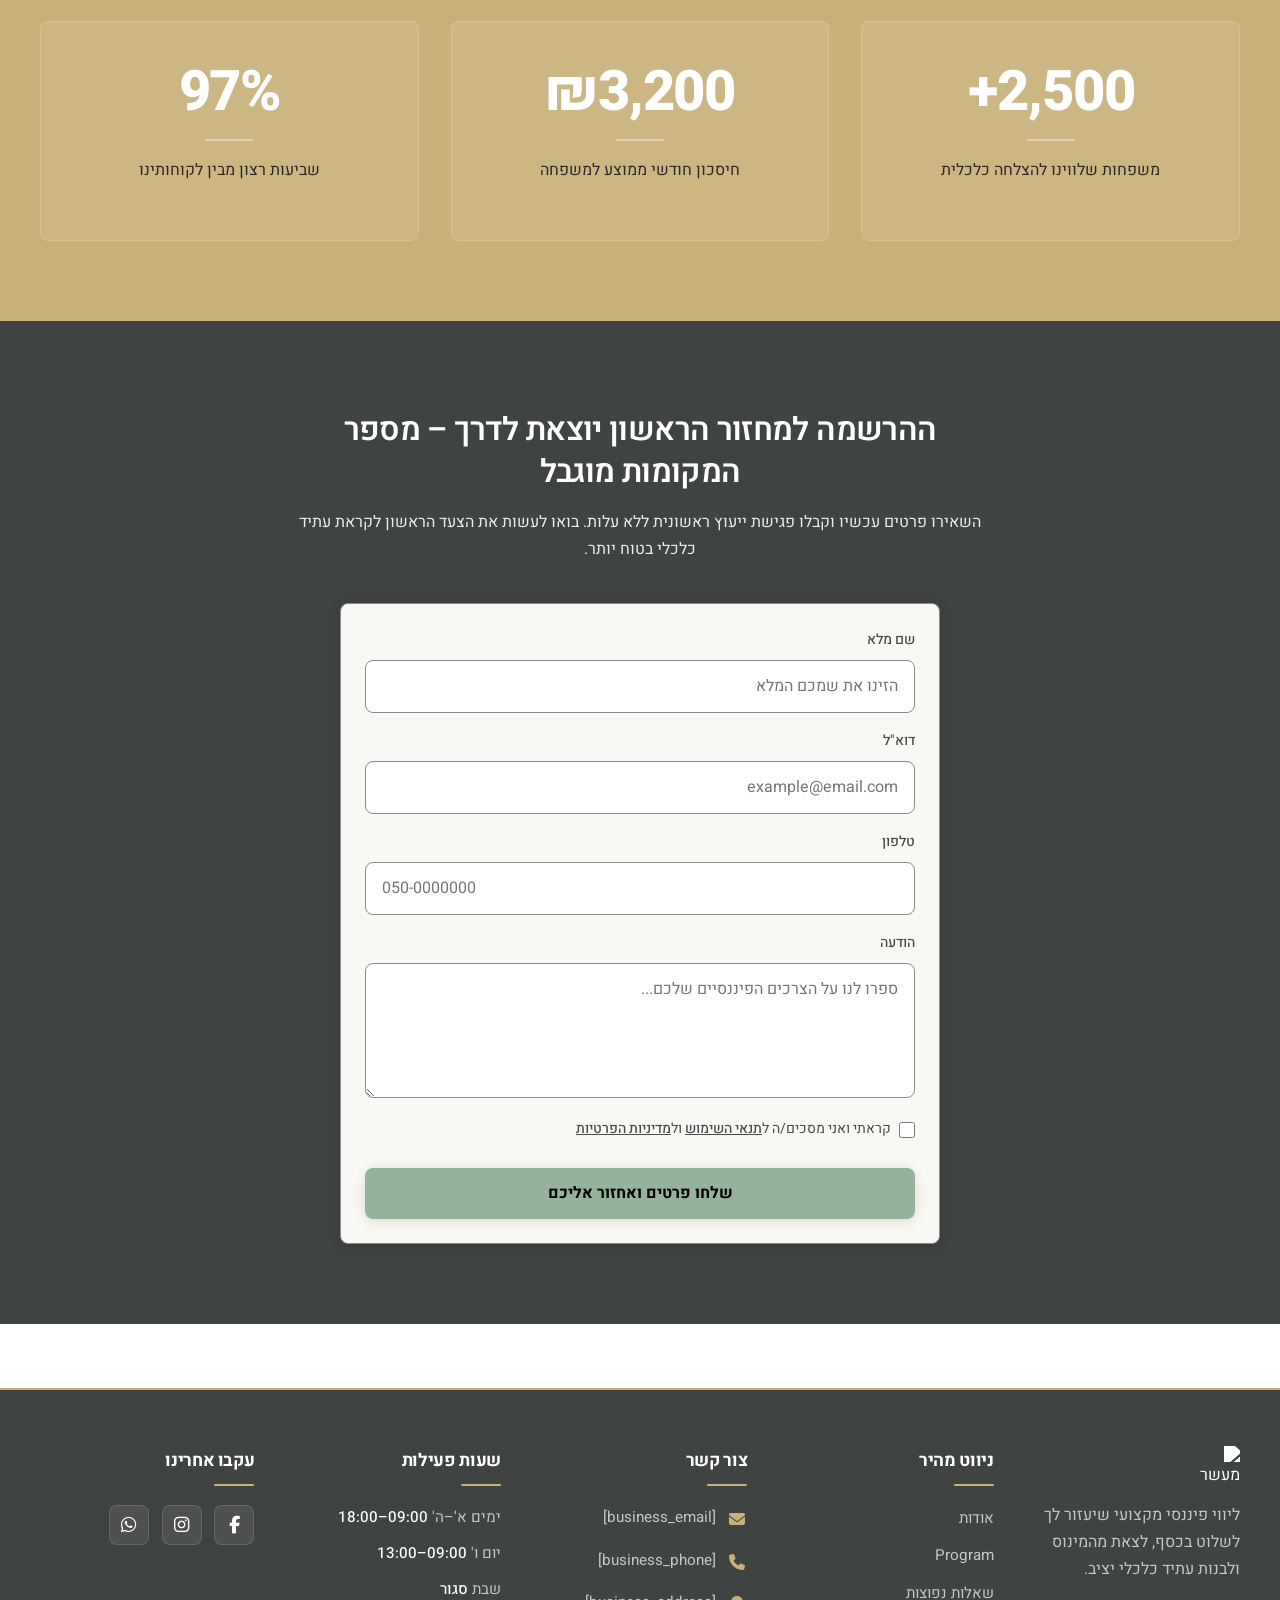
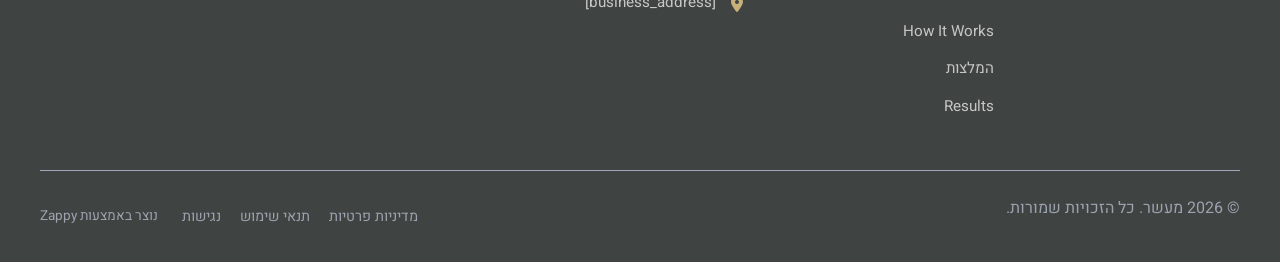
==== commit 7f37e30a: "Background sync: Progressive GitHub Sync" ====
--- a/index.html
+++ b/index.html
@@ -796,7 +796,7 @@
   <div class="nav-container">
     <div class="nav-right-group"><div class="nav-brand">
       <a href="/" class="logo-link" style="color: rgb(74, 74, 74) !important;"><img class="logo" src="/assets/site-image-image-1.webp" alt="מעשר" data-image-type="logo" decoding="async" width="35" height="35"></a>
-    </div><ul class="nav-menu" id="navMenu"><li><a href="#about">אודות</a></li><li><a href="#services">Program</a></li><li><a href="#faq">שאלות נפוצות</a></li><li><a href="#process">איך זה עובד</a></li><li><a href="#testimonials">המלצות</a></li><li><a href="#stats">תוצאות</a></li></ul></div>
+    </div><ul class="nav-menu" id="navMenu"><li><a href="#about">אודות</a></li><li><a href="#services">Program</a></li><li><a href="#faq">שאלות נפוצות</a></li><li><a href="#testimonials">המלצות</a></li><li><a href="#stats">תוצאות</a></li></ul></div>
     
     
     
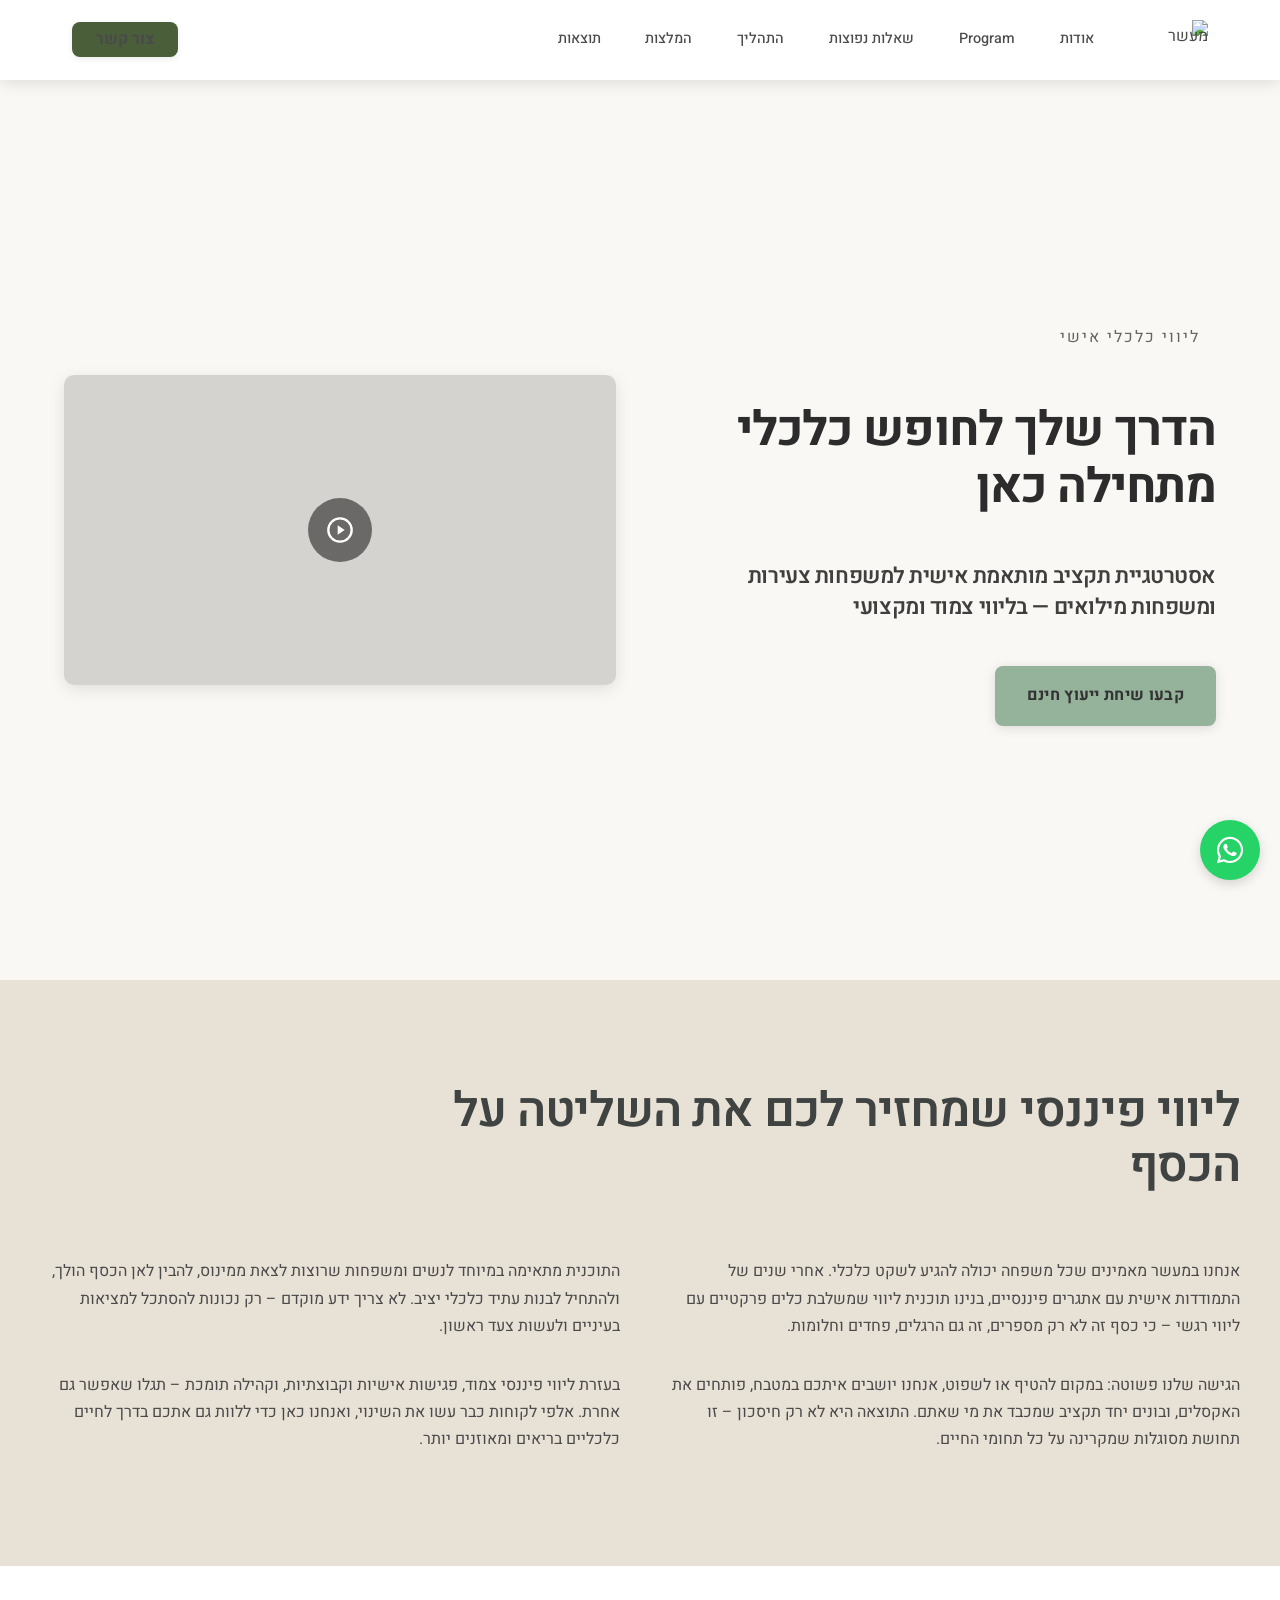
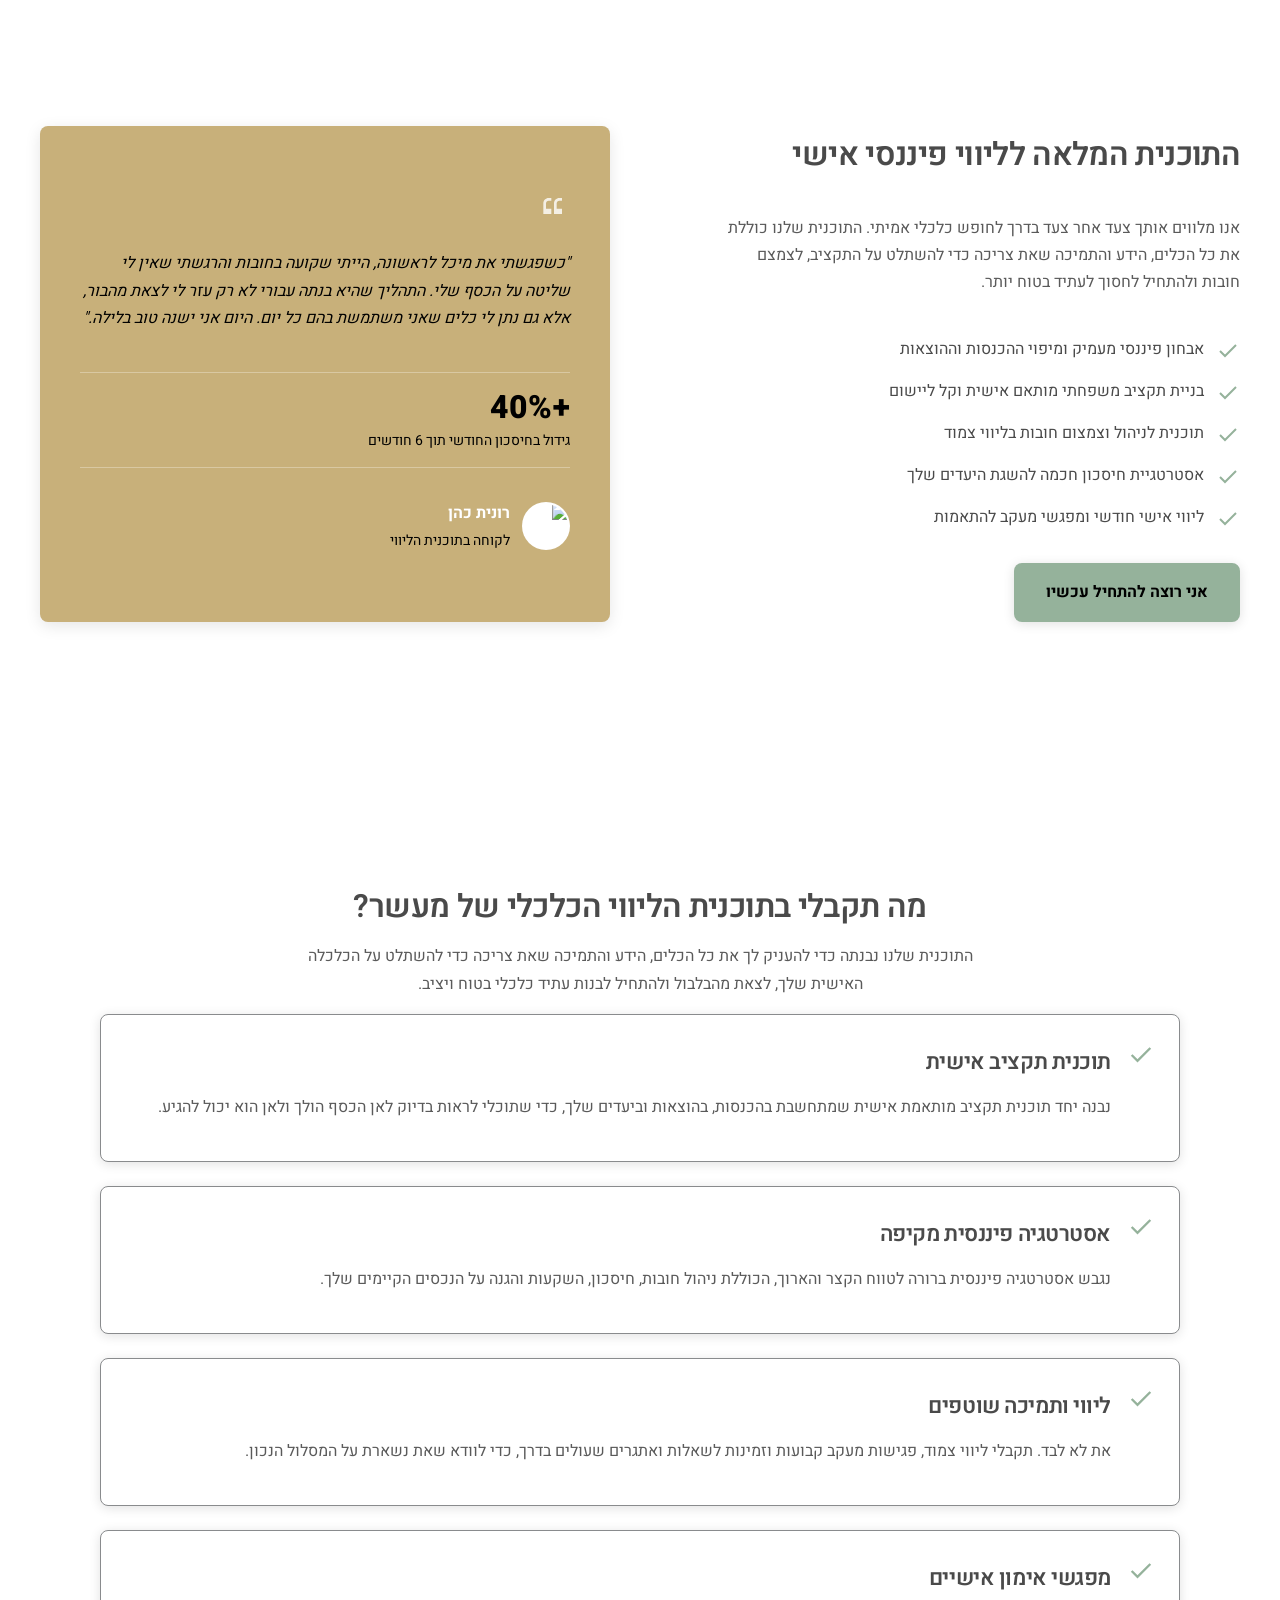
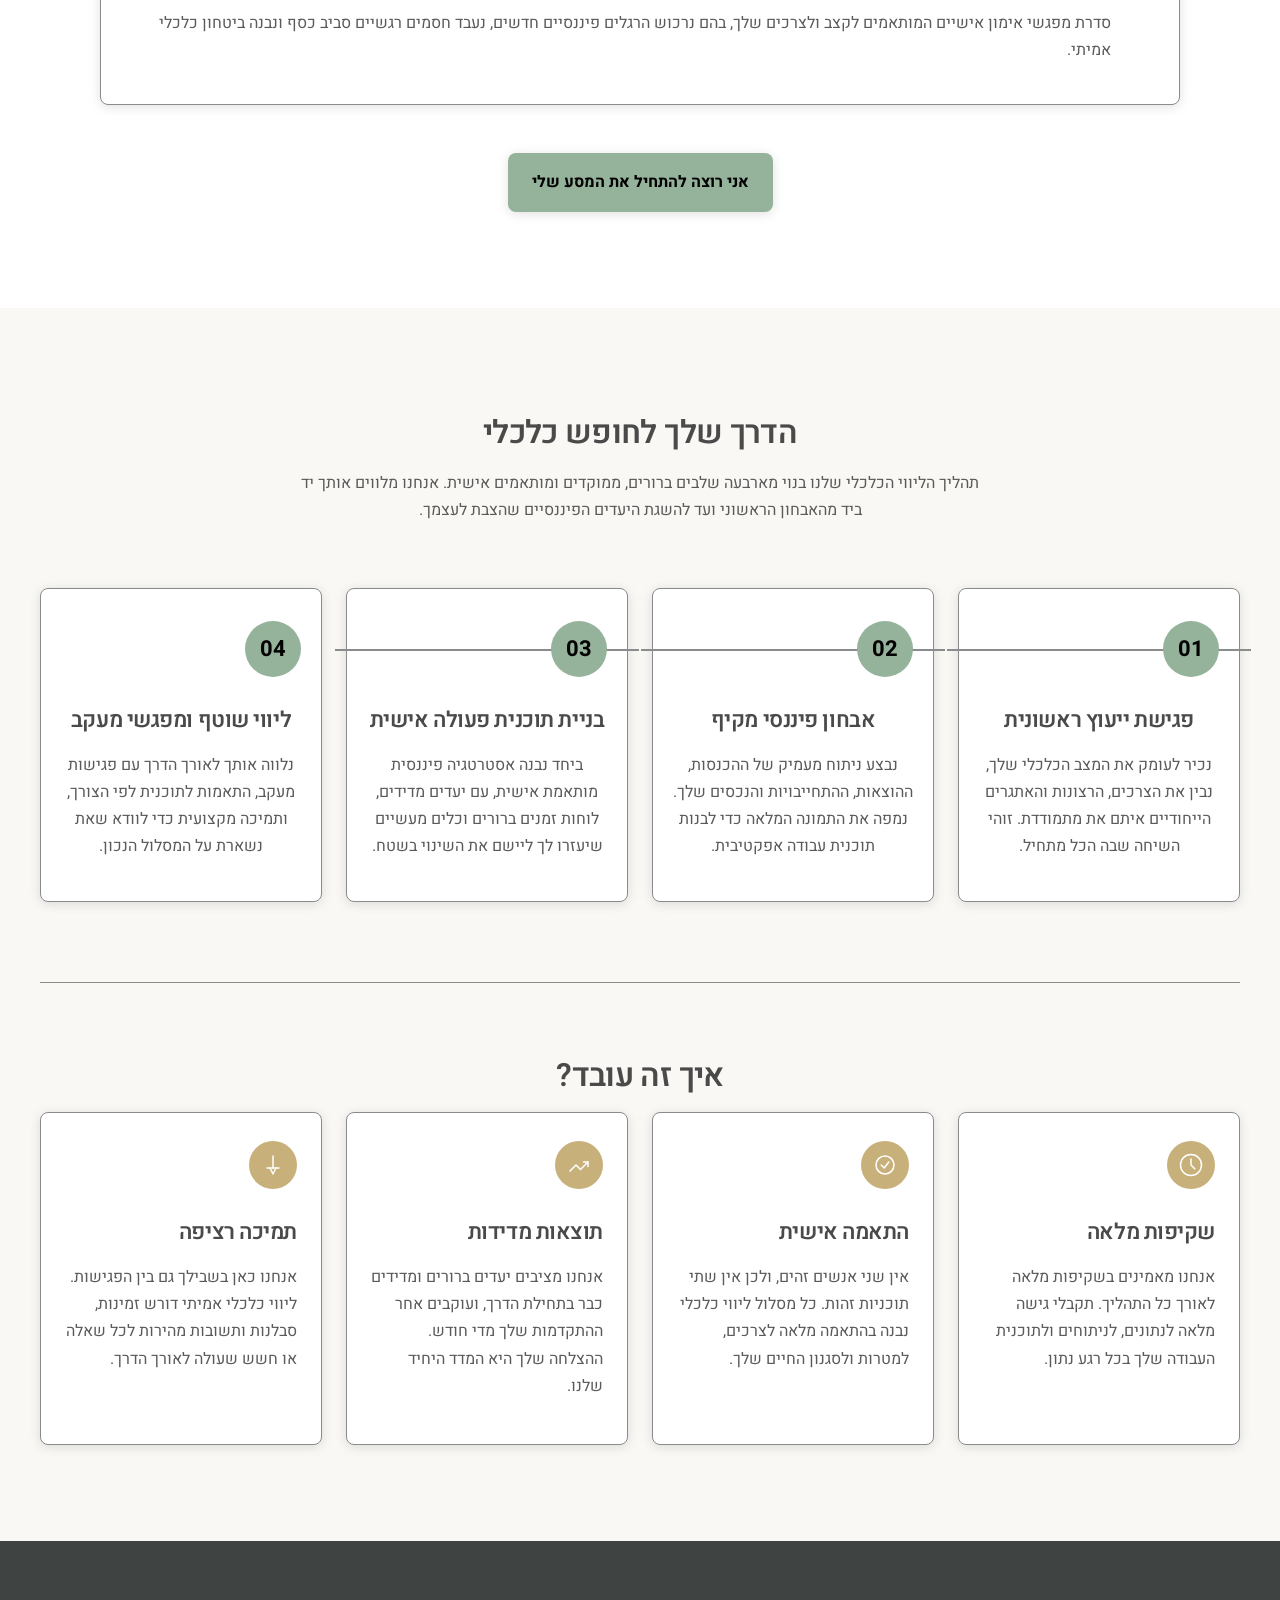
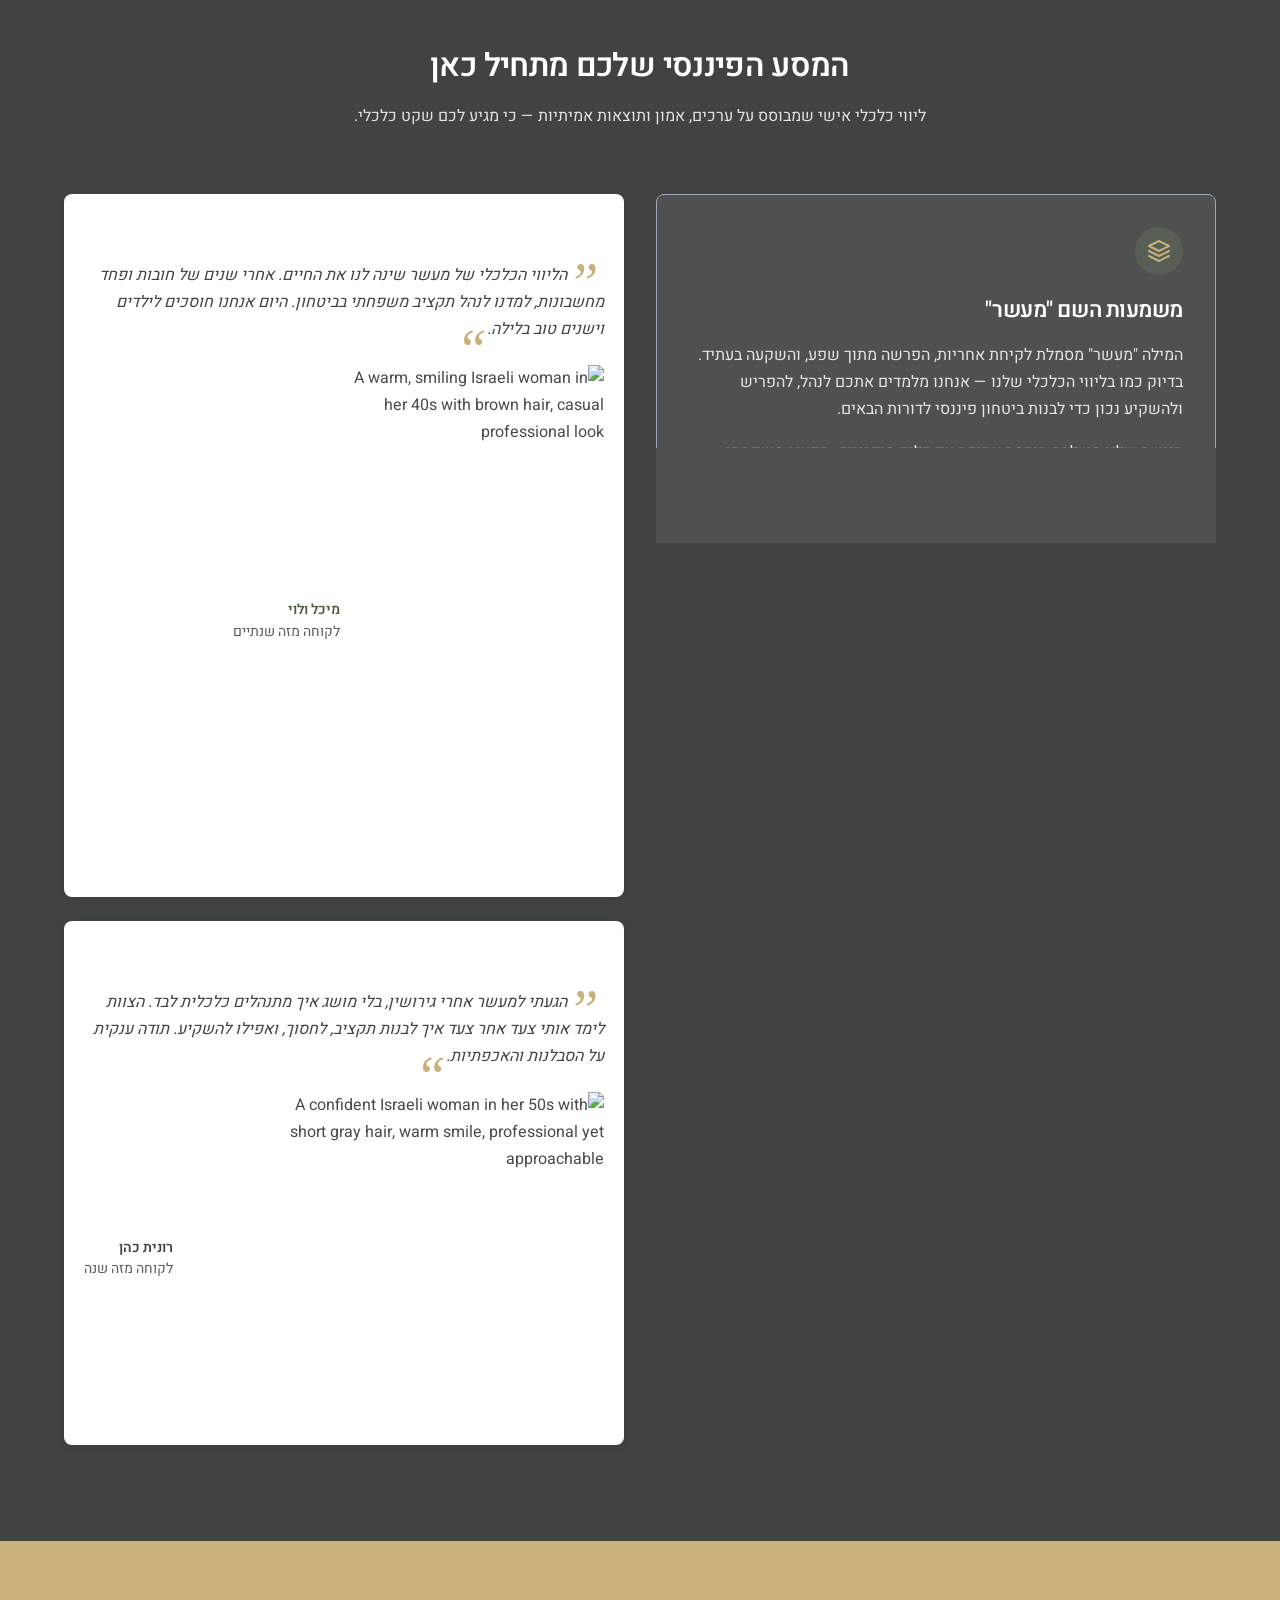
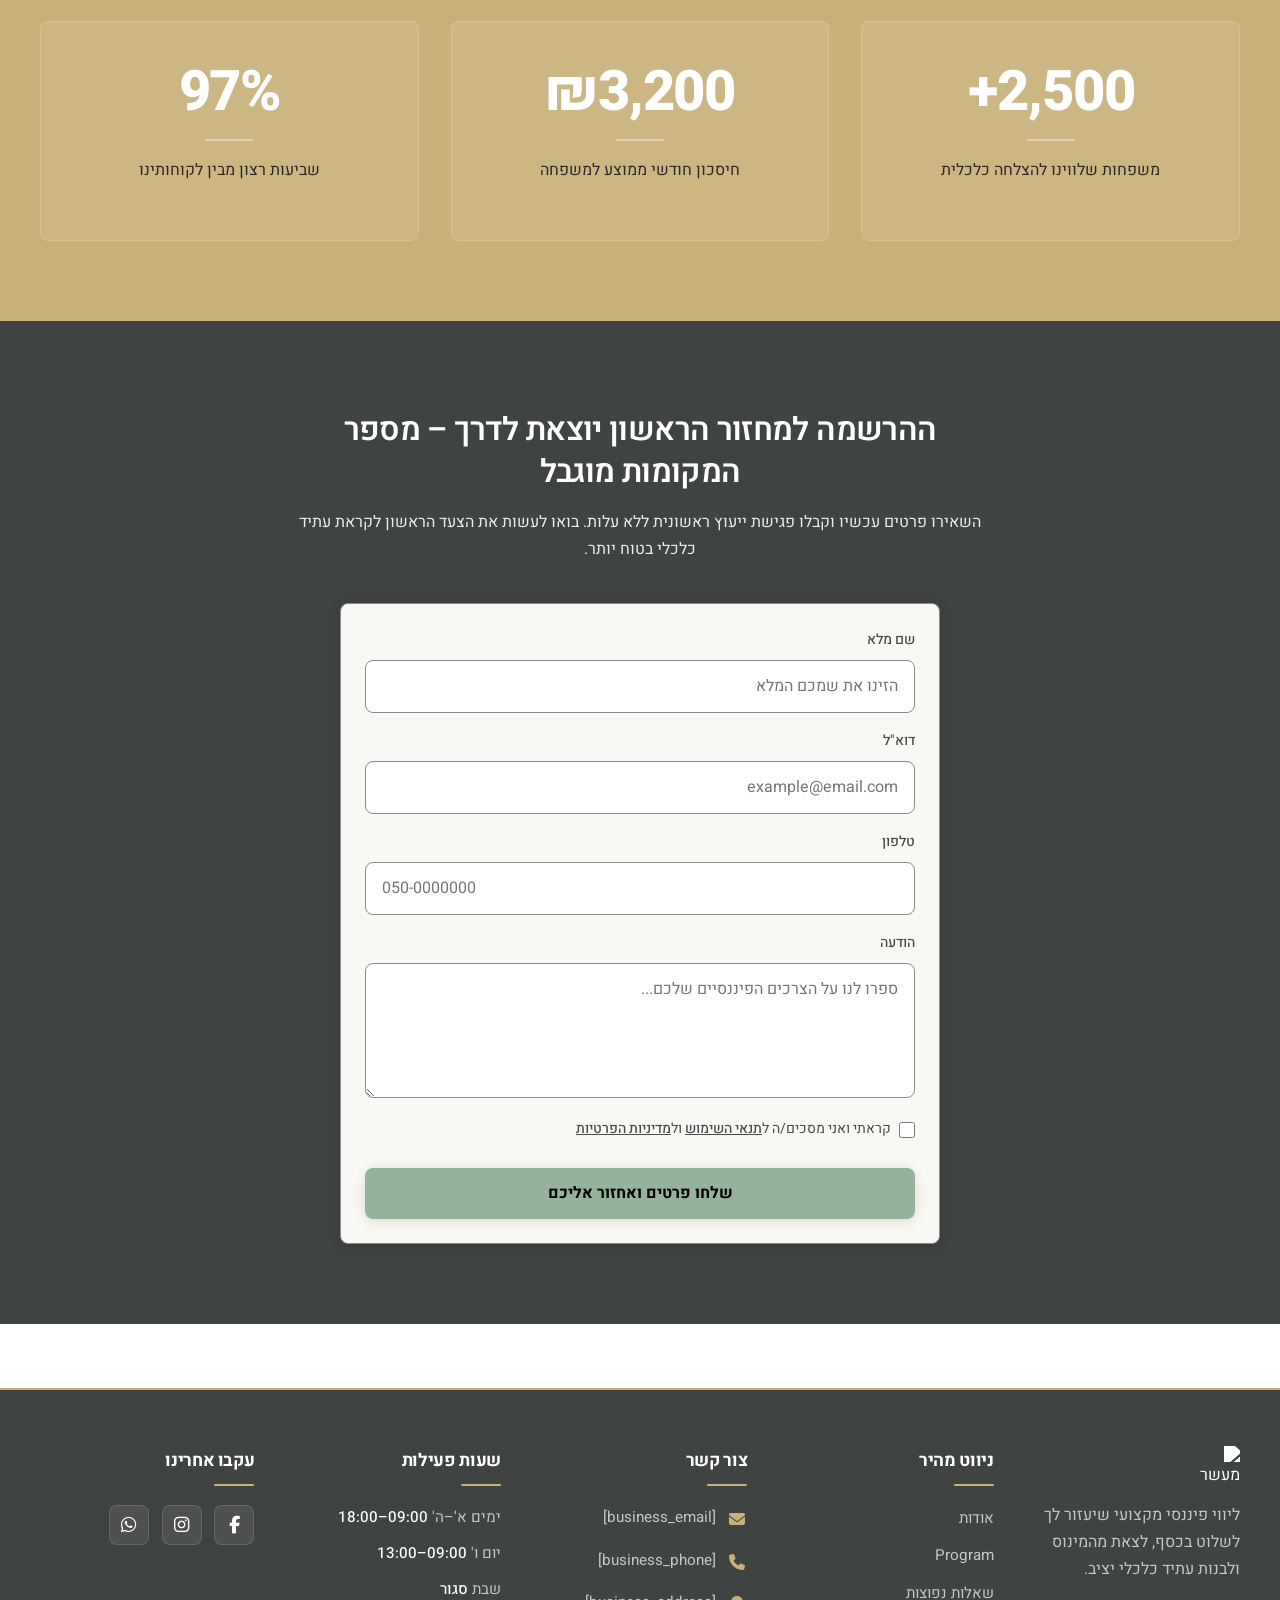
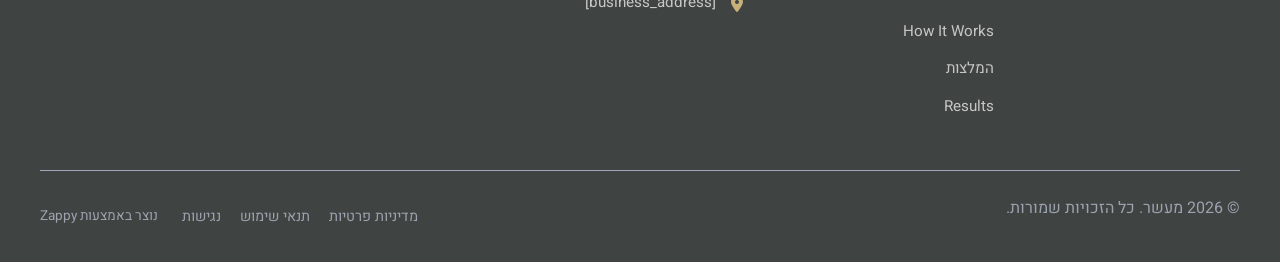
==== commit 4b6def81: "Background sync: Progressive GitHub Sync" ====
--- a/index.html
+++ b/index.html
@@ -796,7 +796,7 @@
   <div class="nav-container">
     <div class="nav-right-group"><div class="nav-brand">
       <a href="/" class="logo-link" style="color: rgb(74, 74, 74) !important;"><img class="logo" src="/assets/site-image-image-1.webp" alt="מעשר" data-image-type="logo" decoding="async" width="35" height="35"></a>
-    </div><ul class="nav-menu" id="navMenu"><li><a href="#about">אודות</a></li><li><a href="#services">Program</a></li><li><a href="#faq">שאלות נפוצות</a></li><li><a href="#testimonials">המלצות</a></li><li><a href="#stats">תוצאות</a></li></ul></div>
+    </div><ul class="nav-menu" id="navMenu"><li><a href="#about">אודות</a></li><li><a href="#services">Program</a></li><li><a href="#faq">שאלות נפוצות</a></li><li><a href="#process">התהליך</a></li><li><a href="#testimonials">המלצות</a></li><li><a href="#stats">תוצאות</a></li></ul></div>
     
     
     
